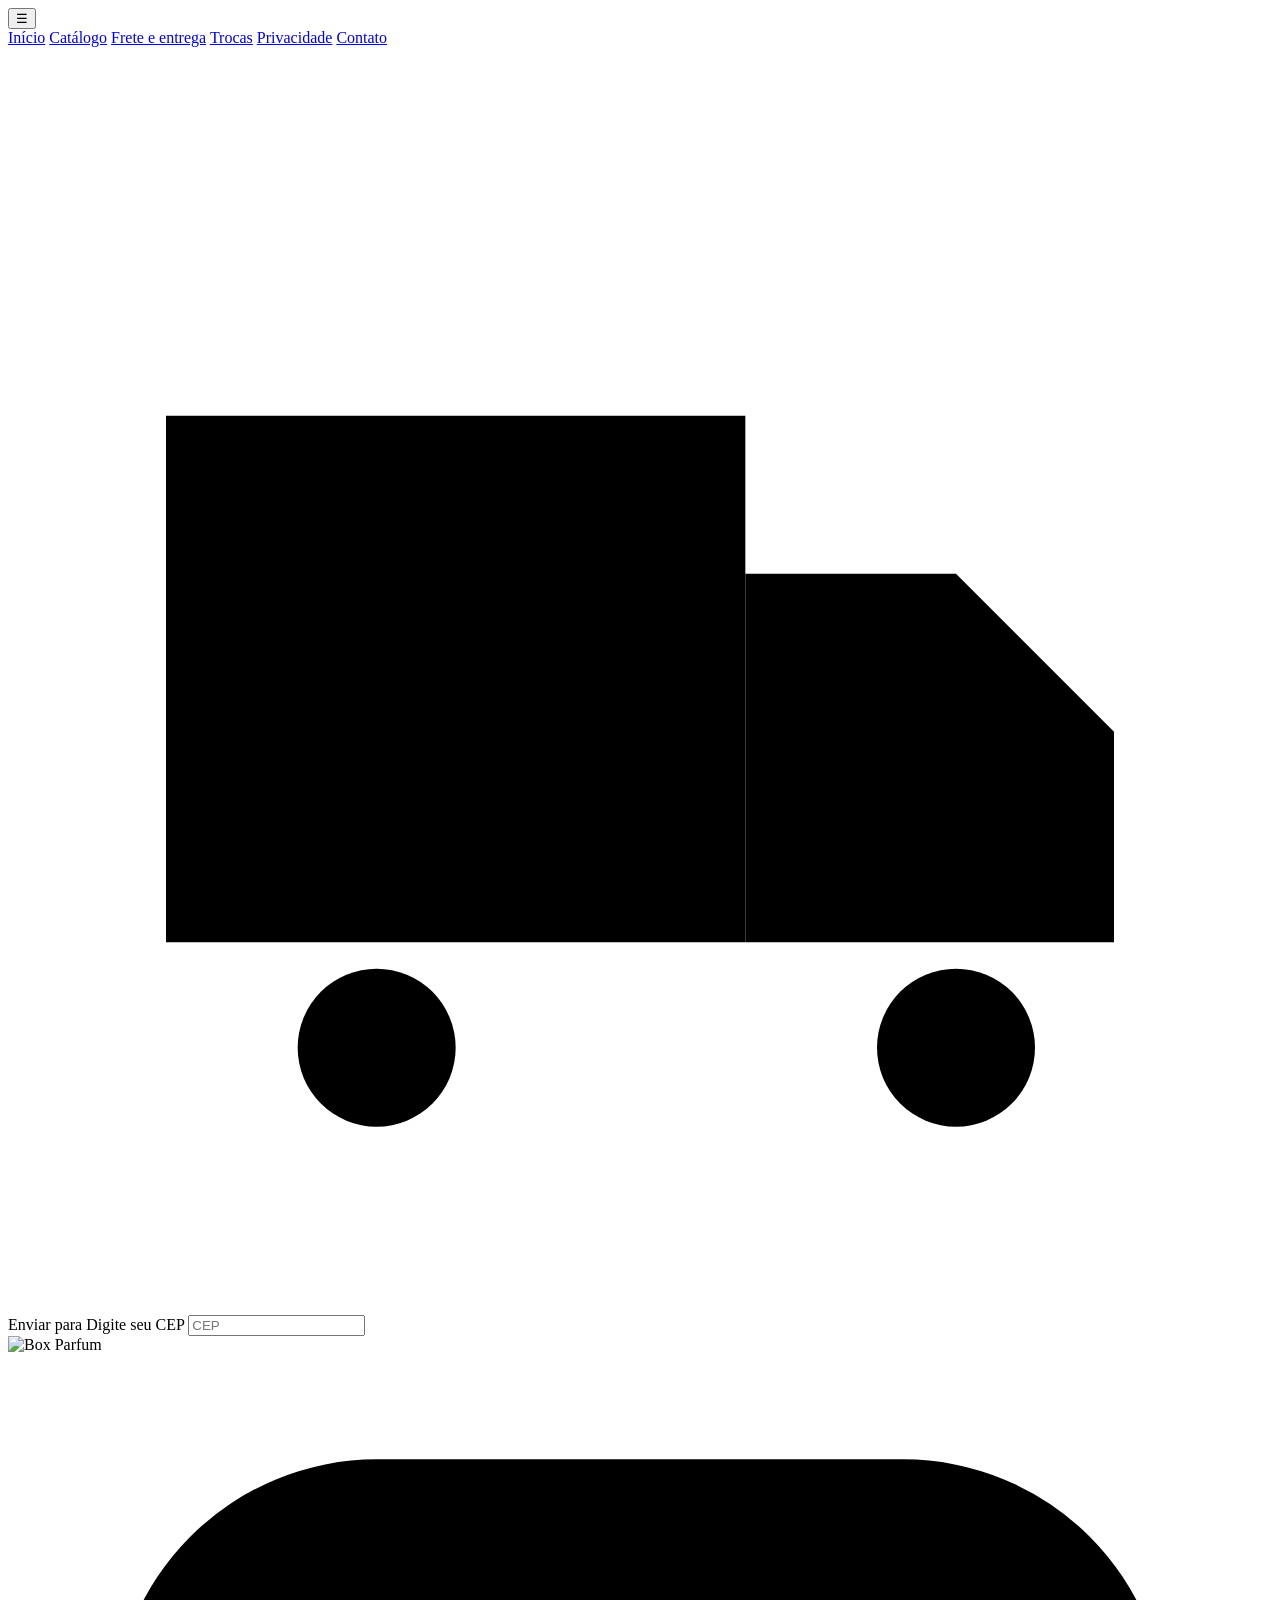
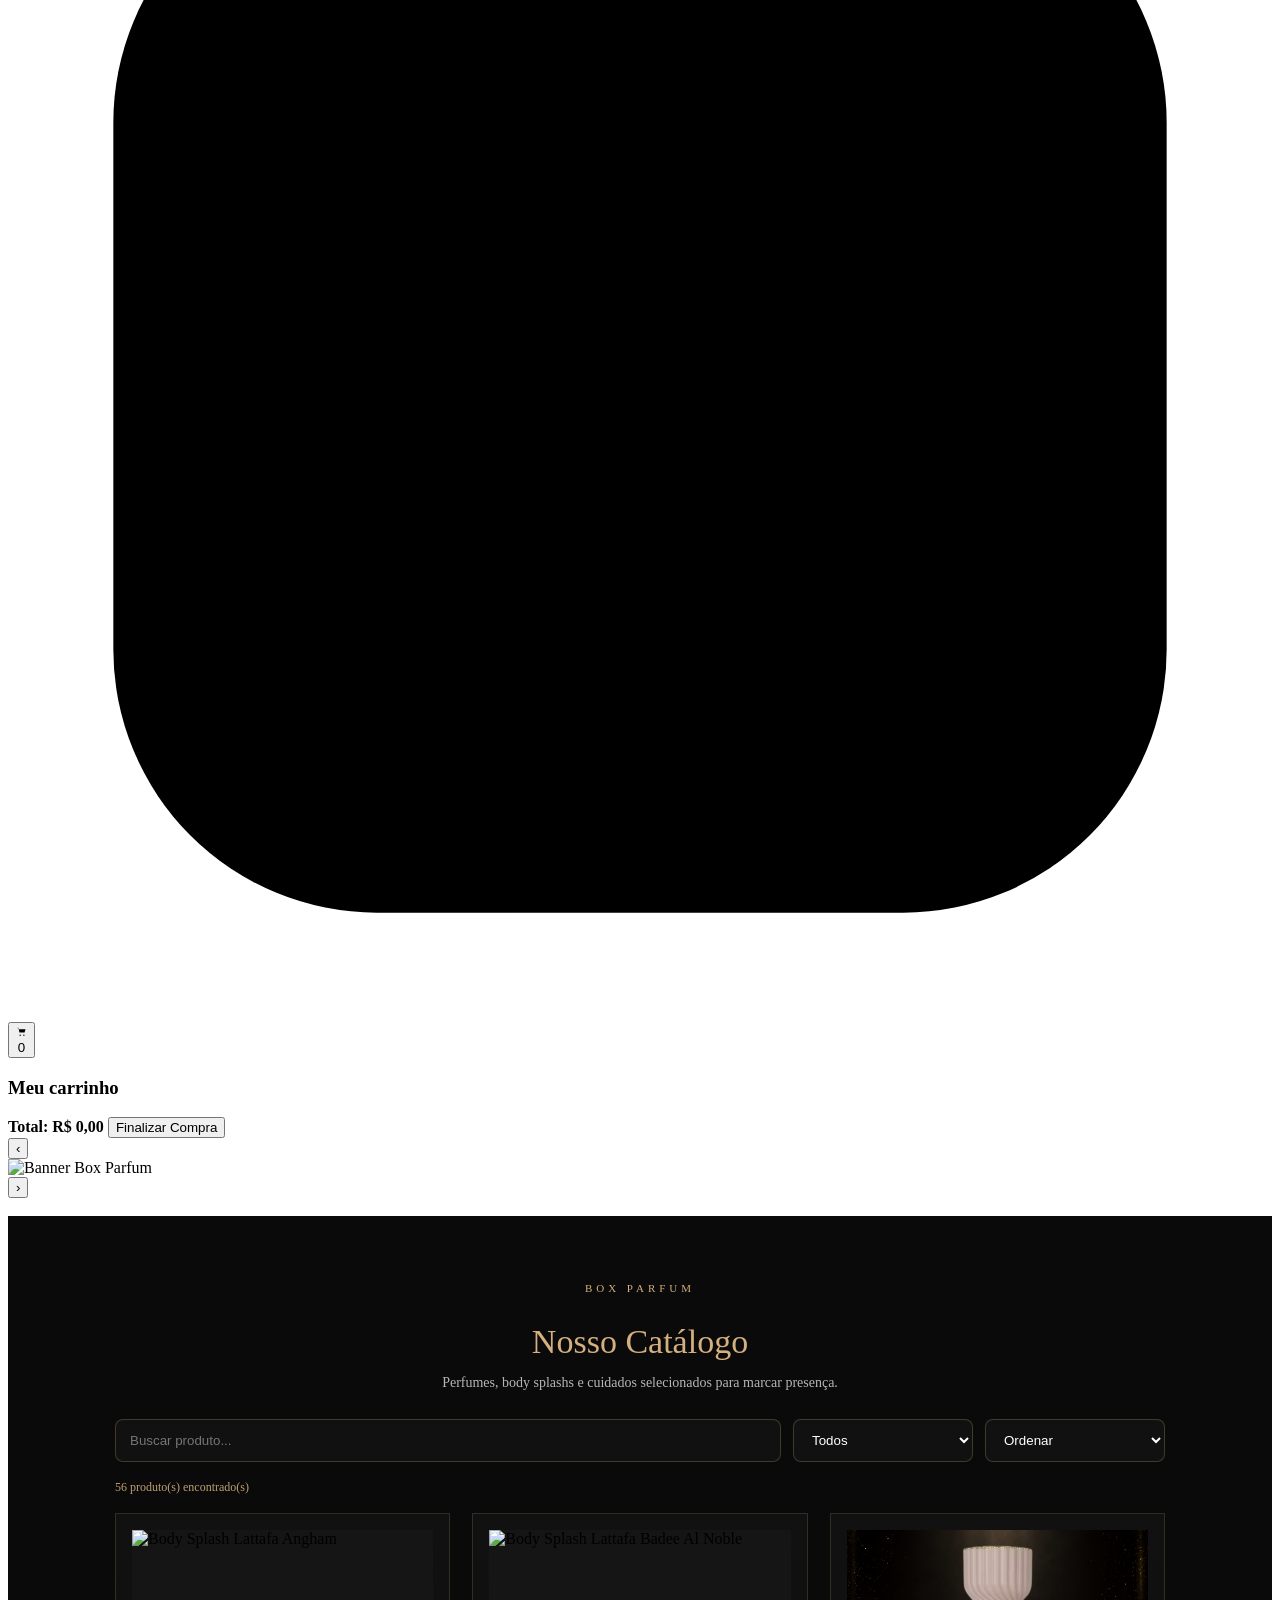
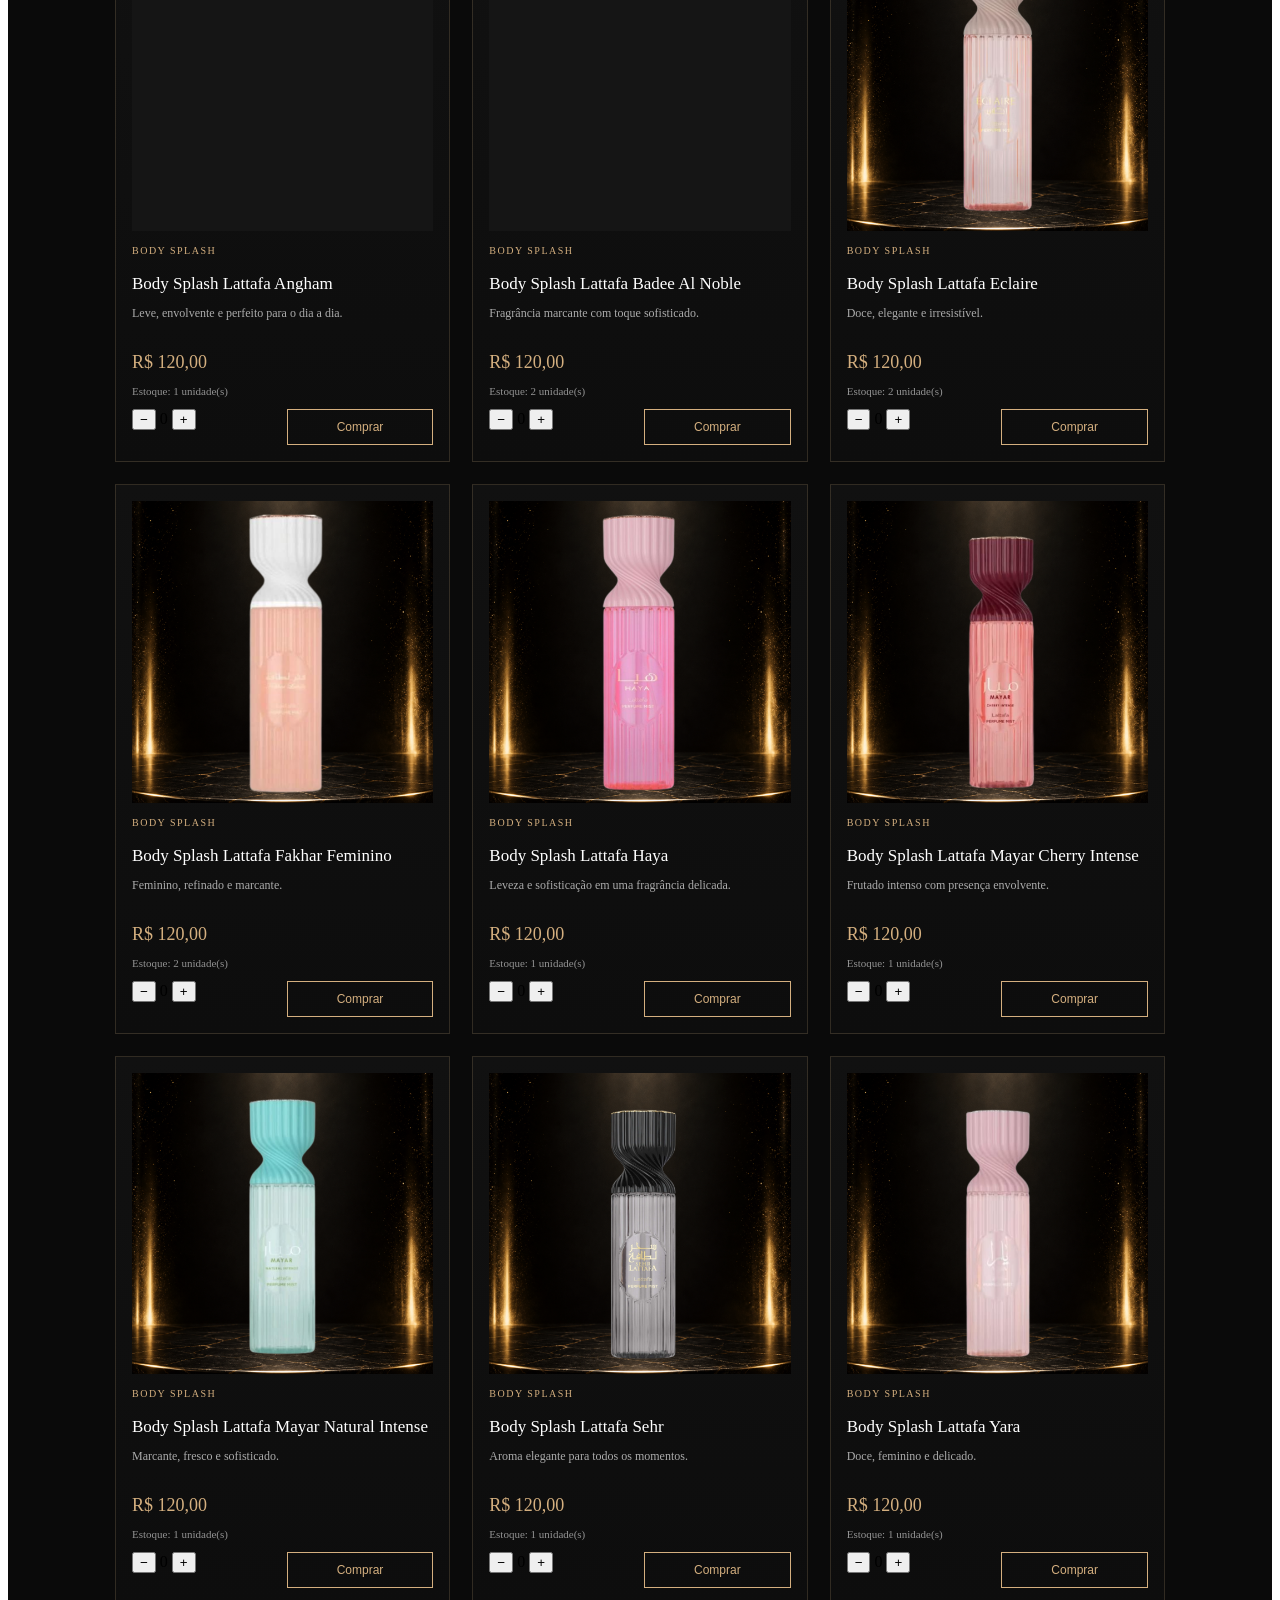
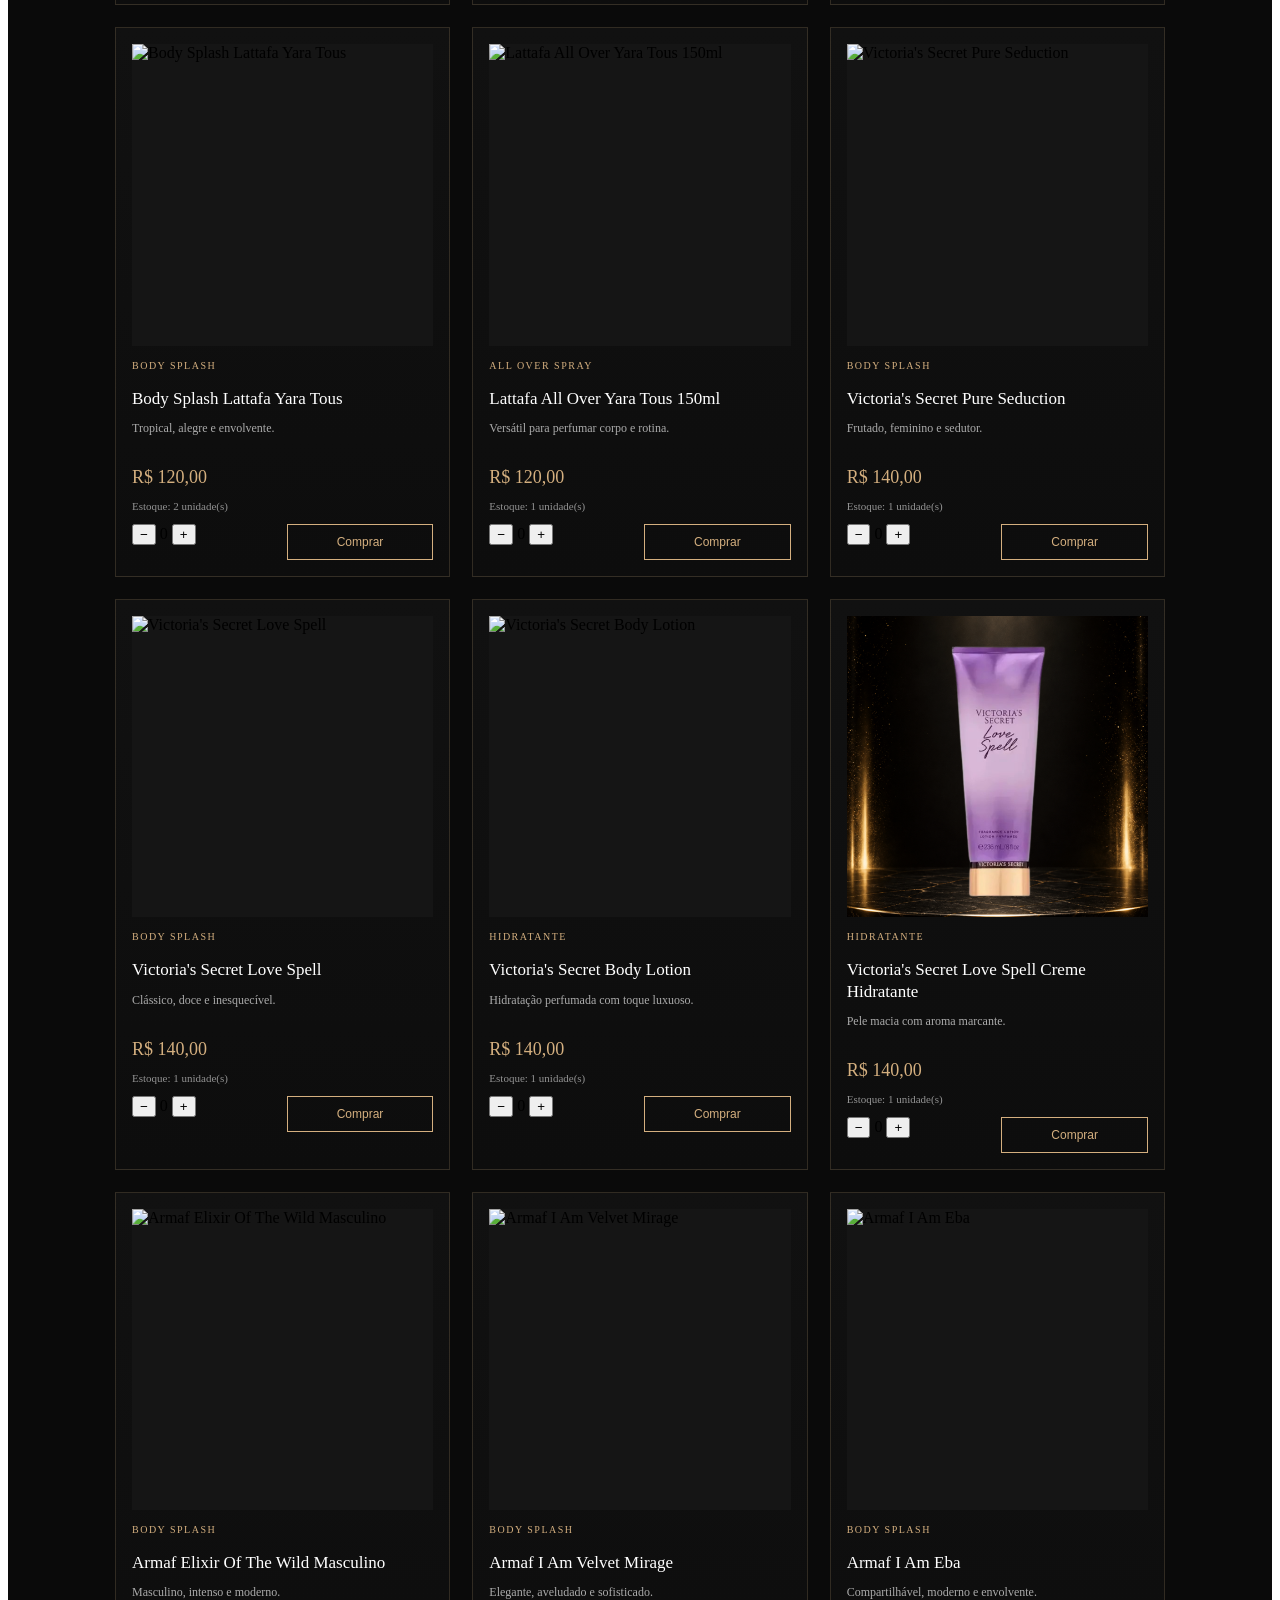
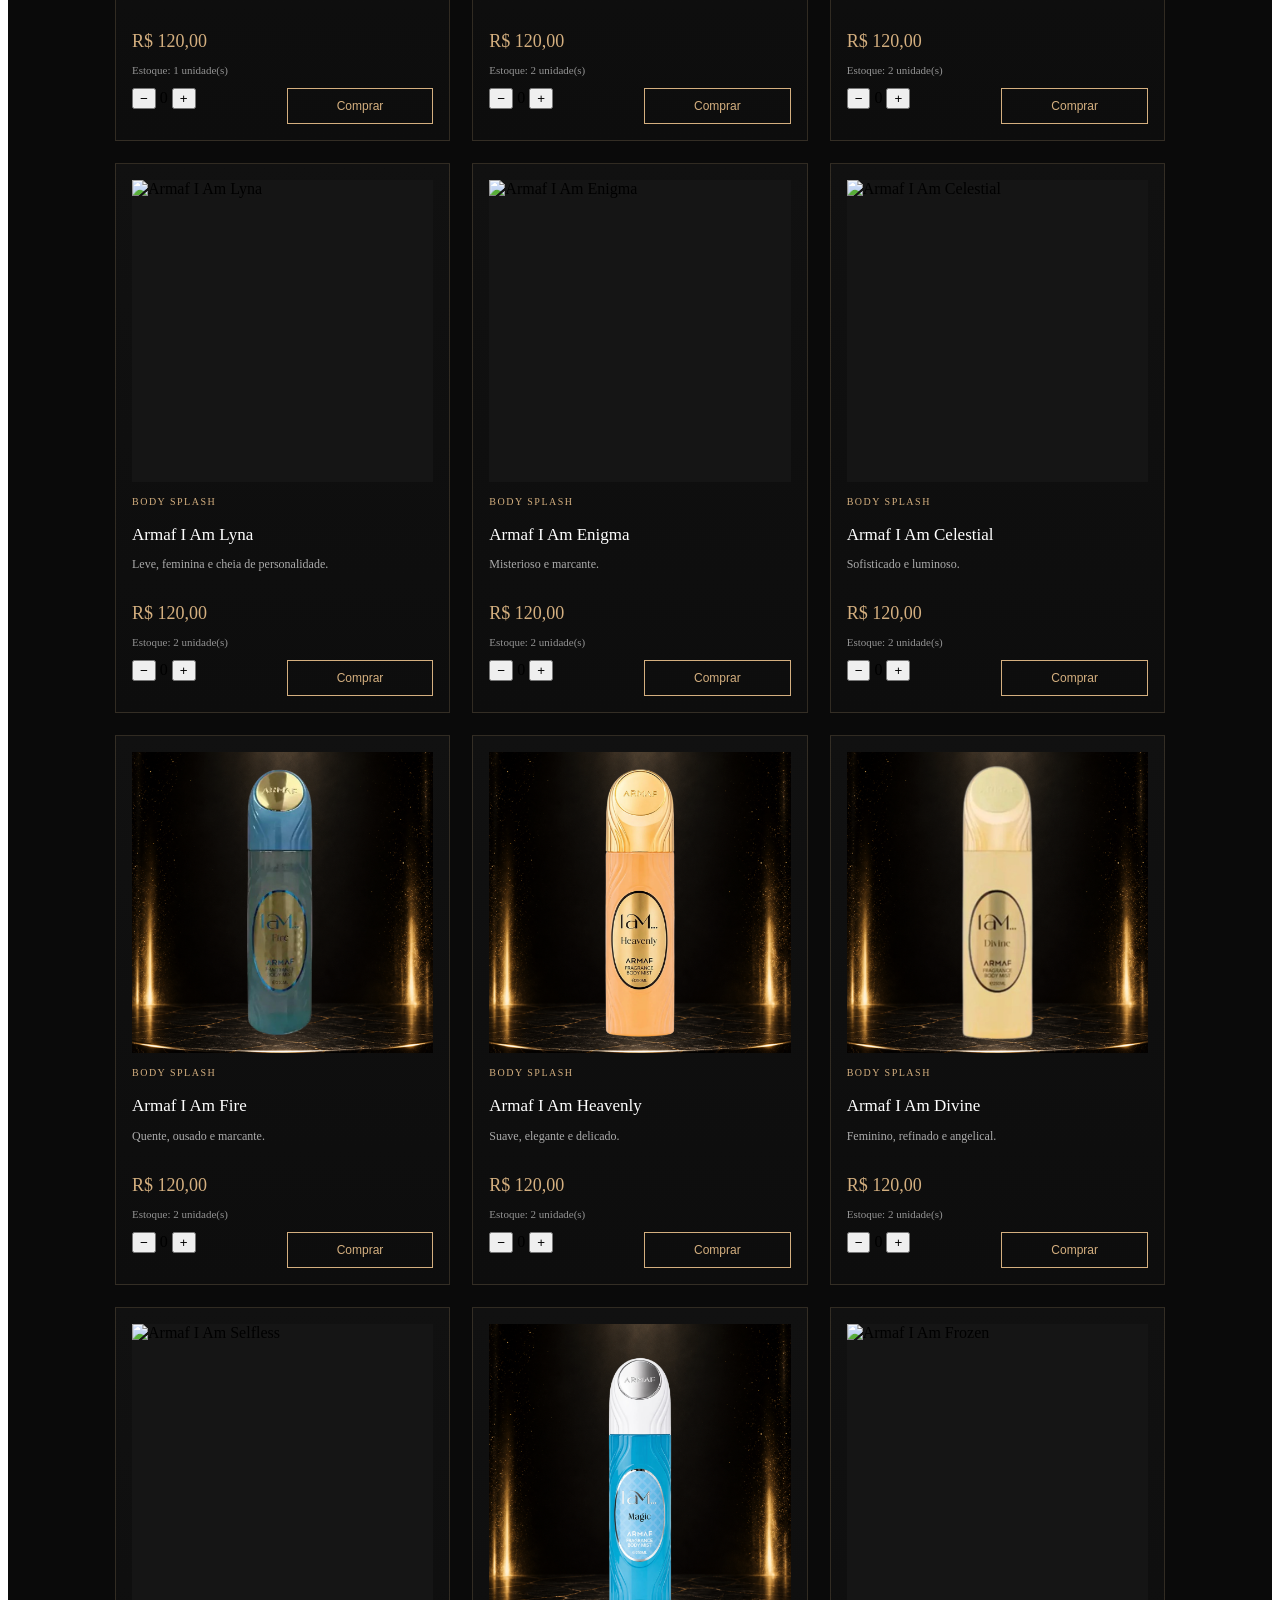
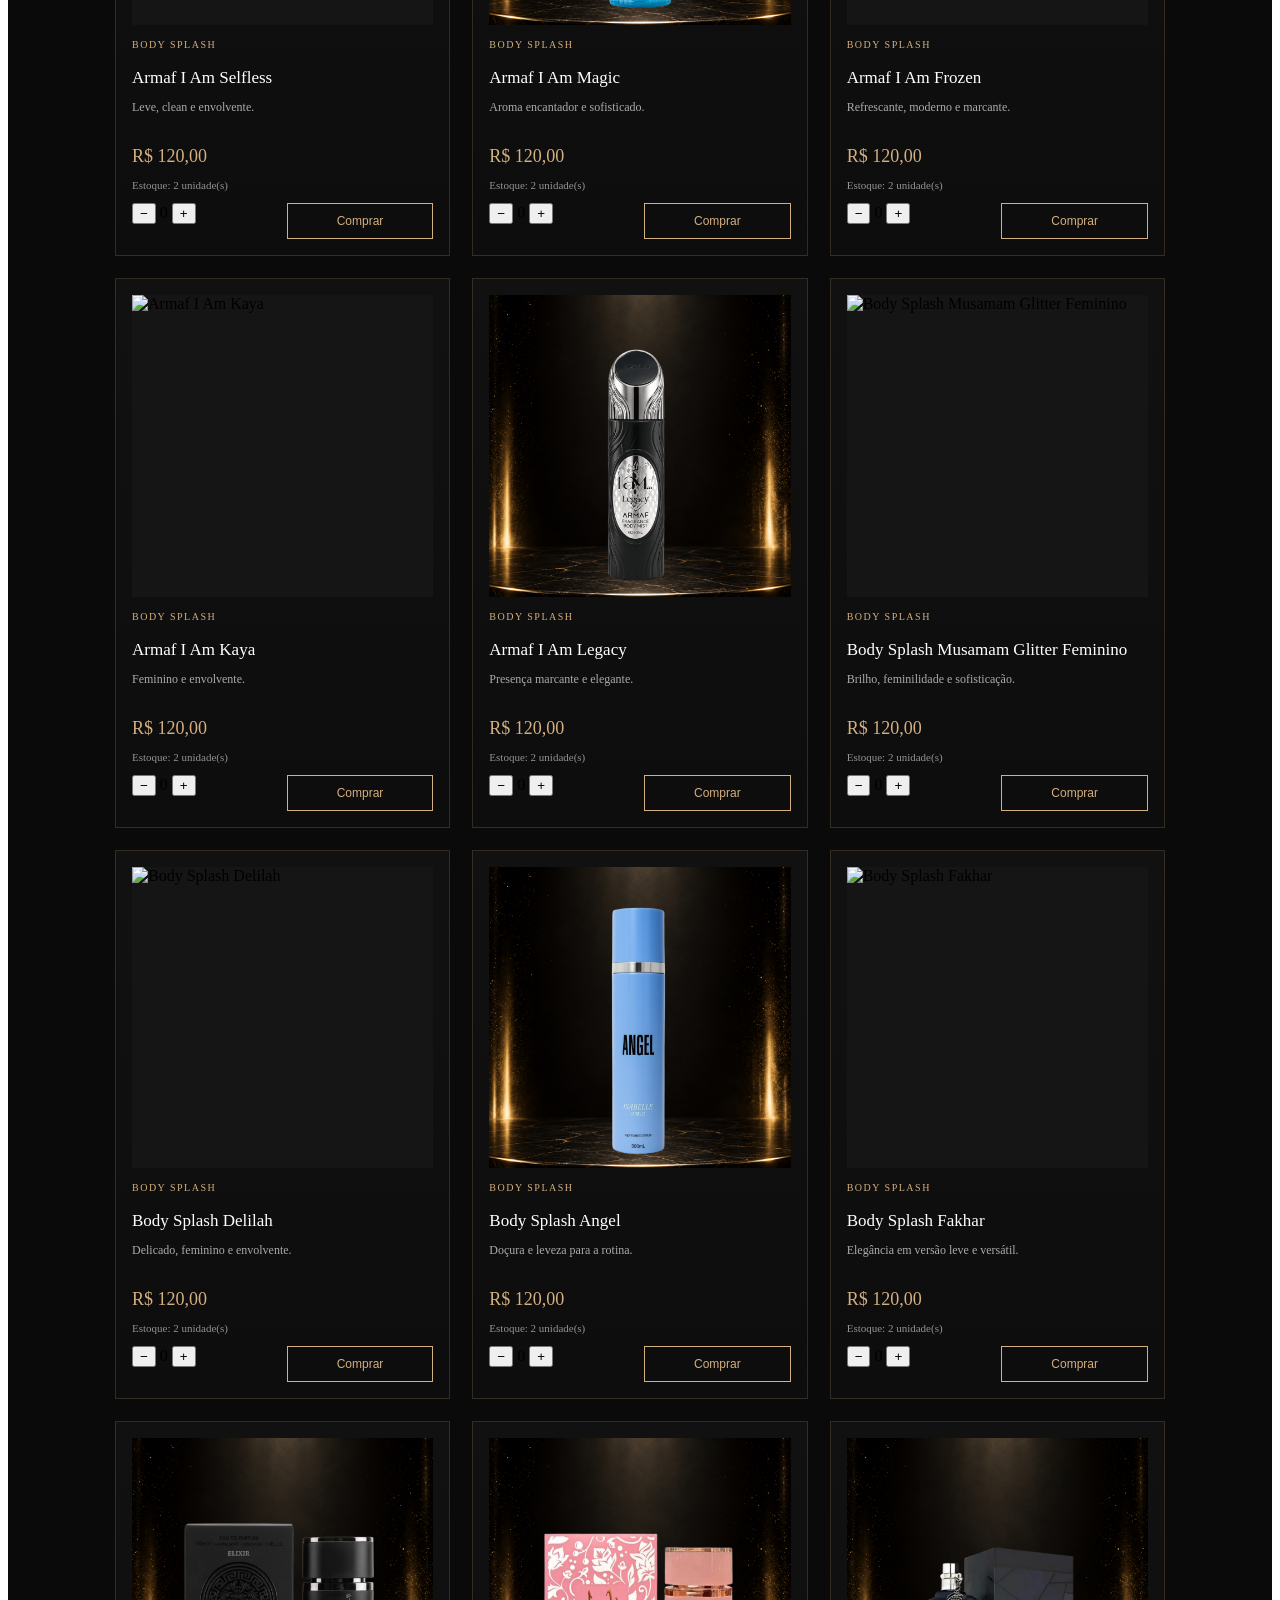
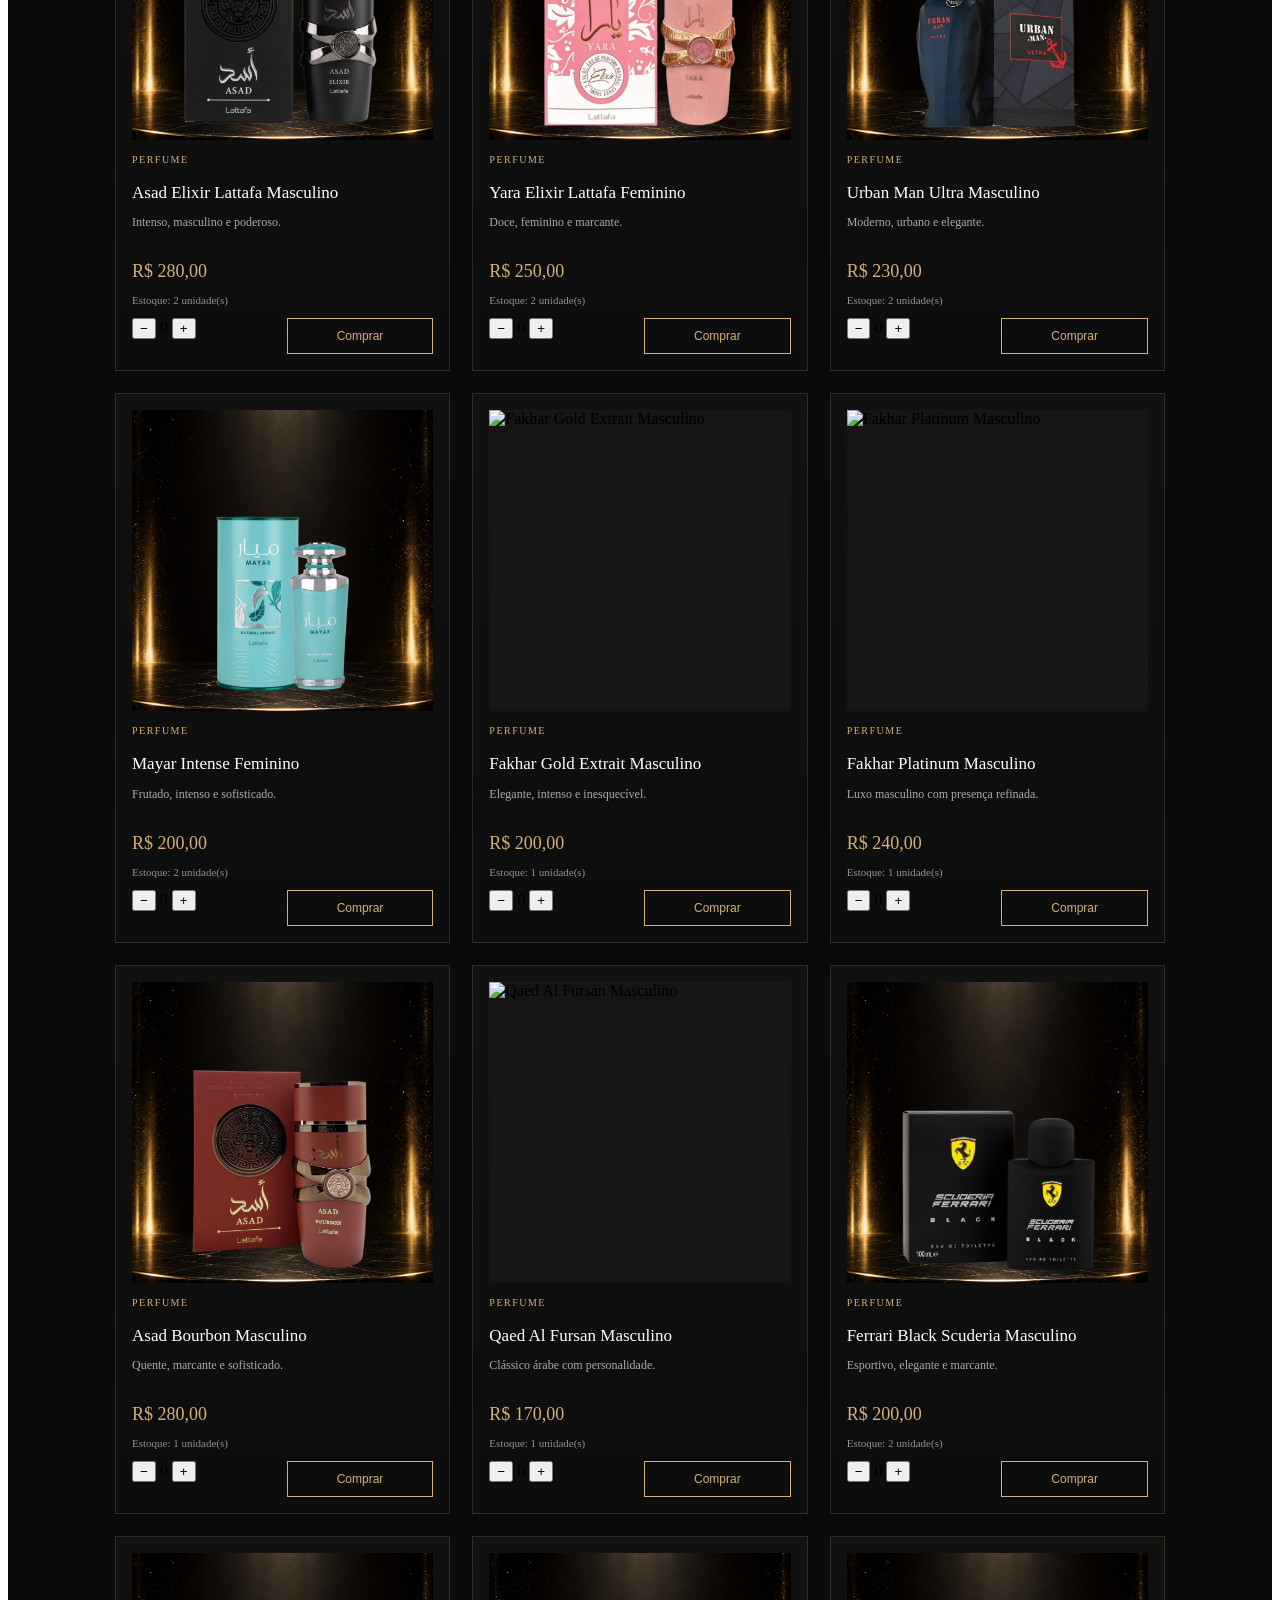
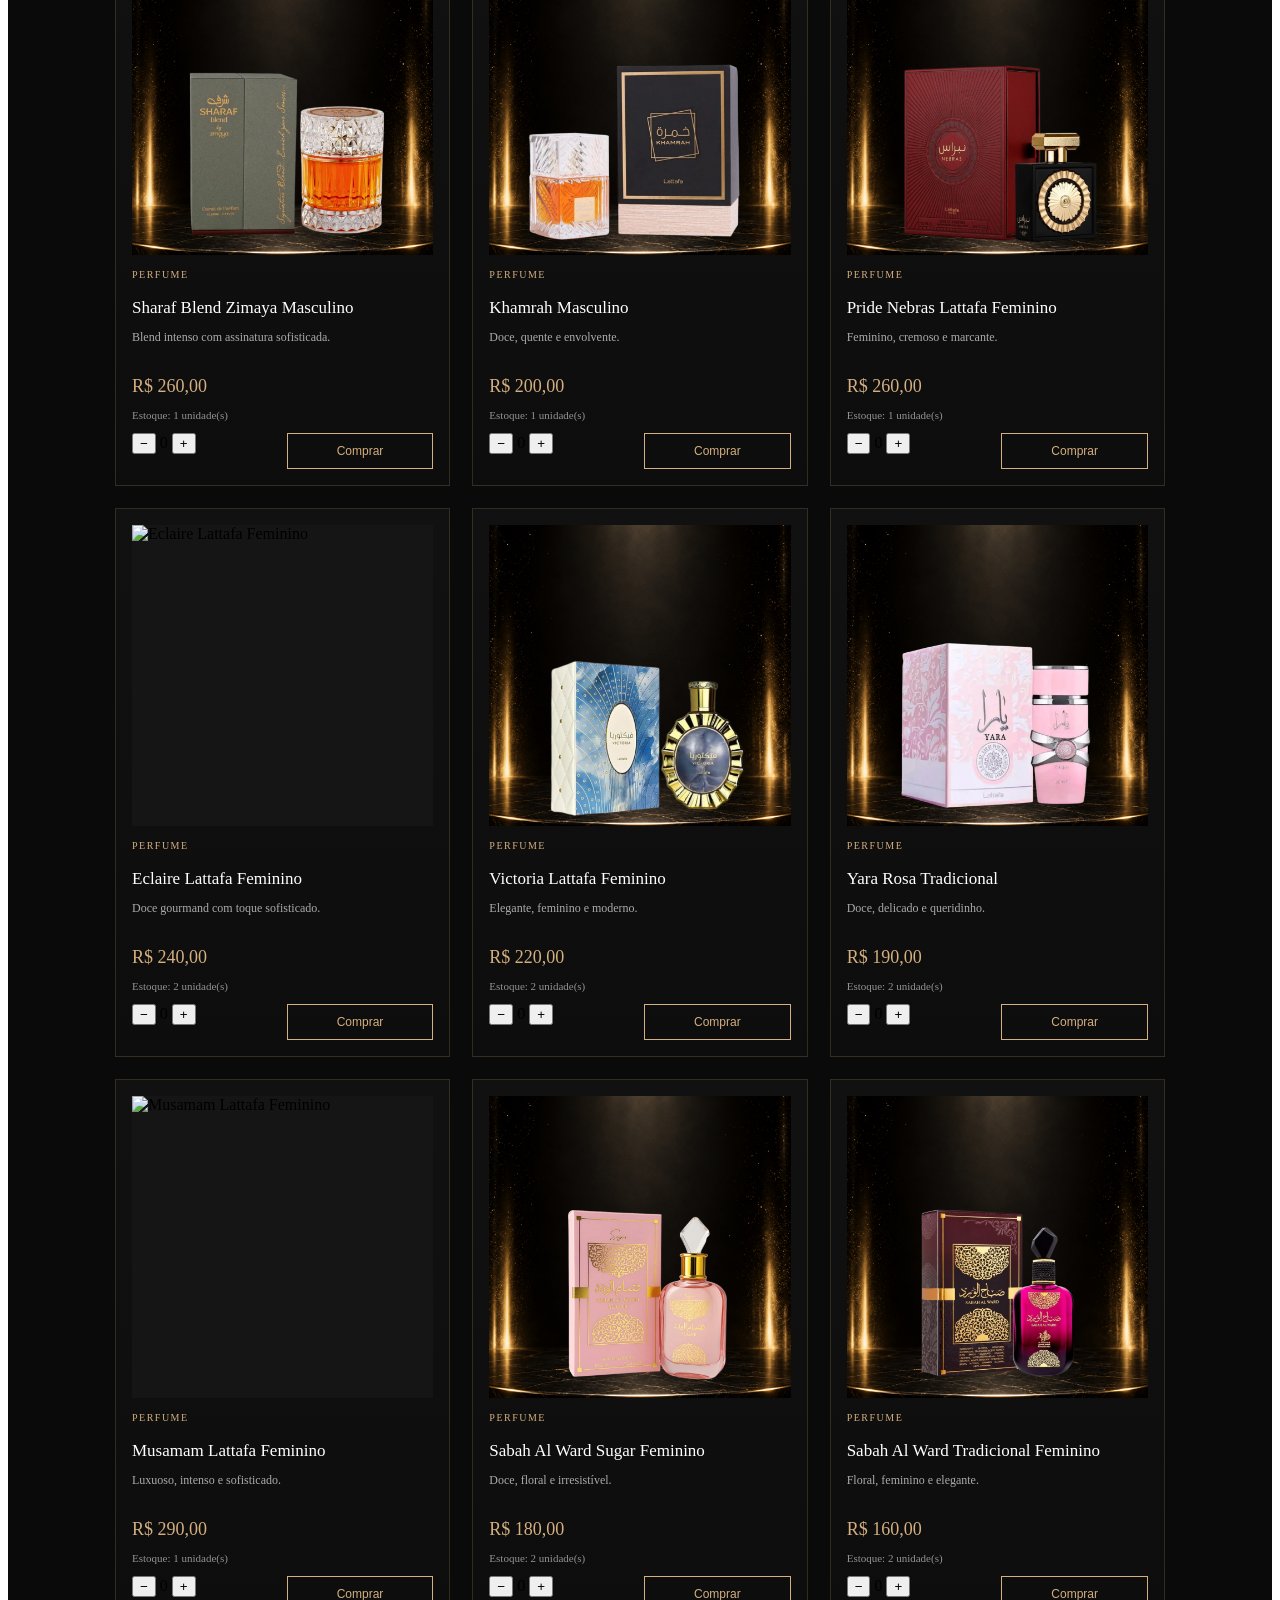
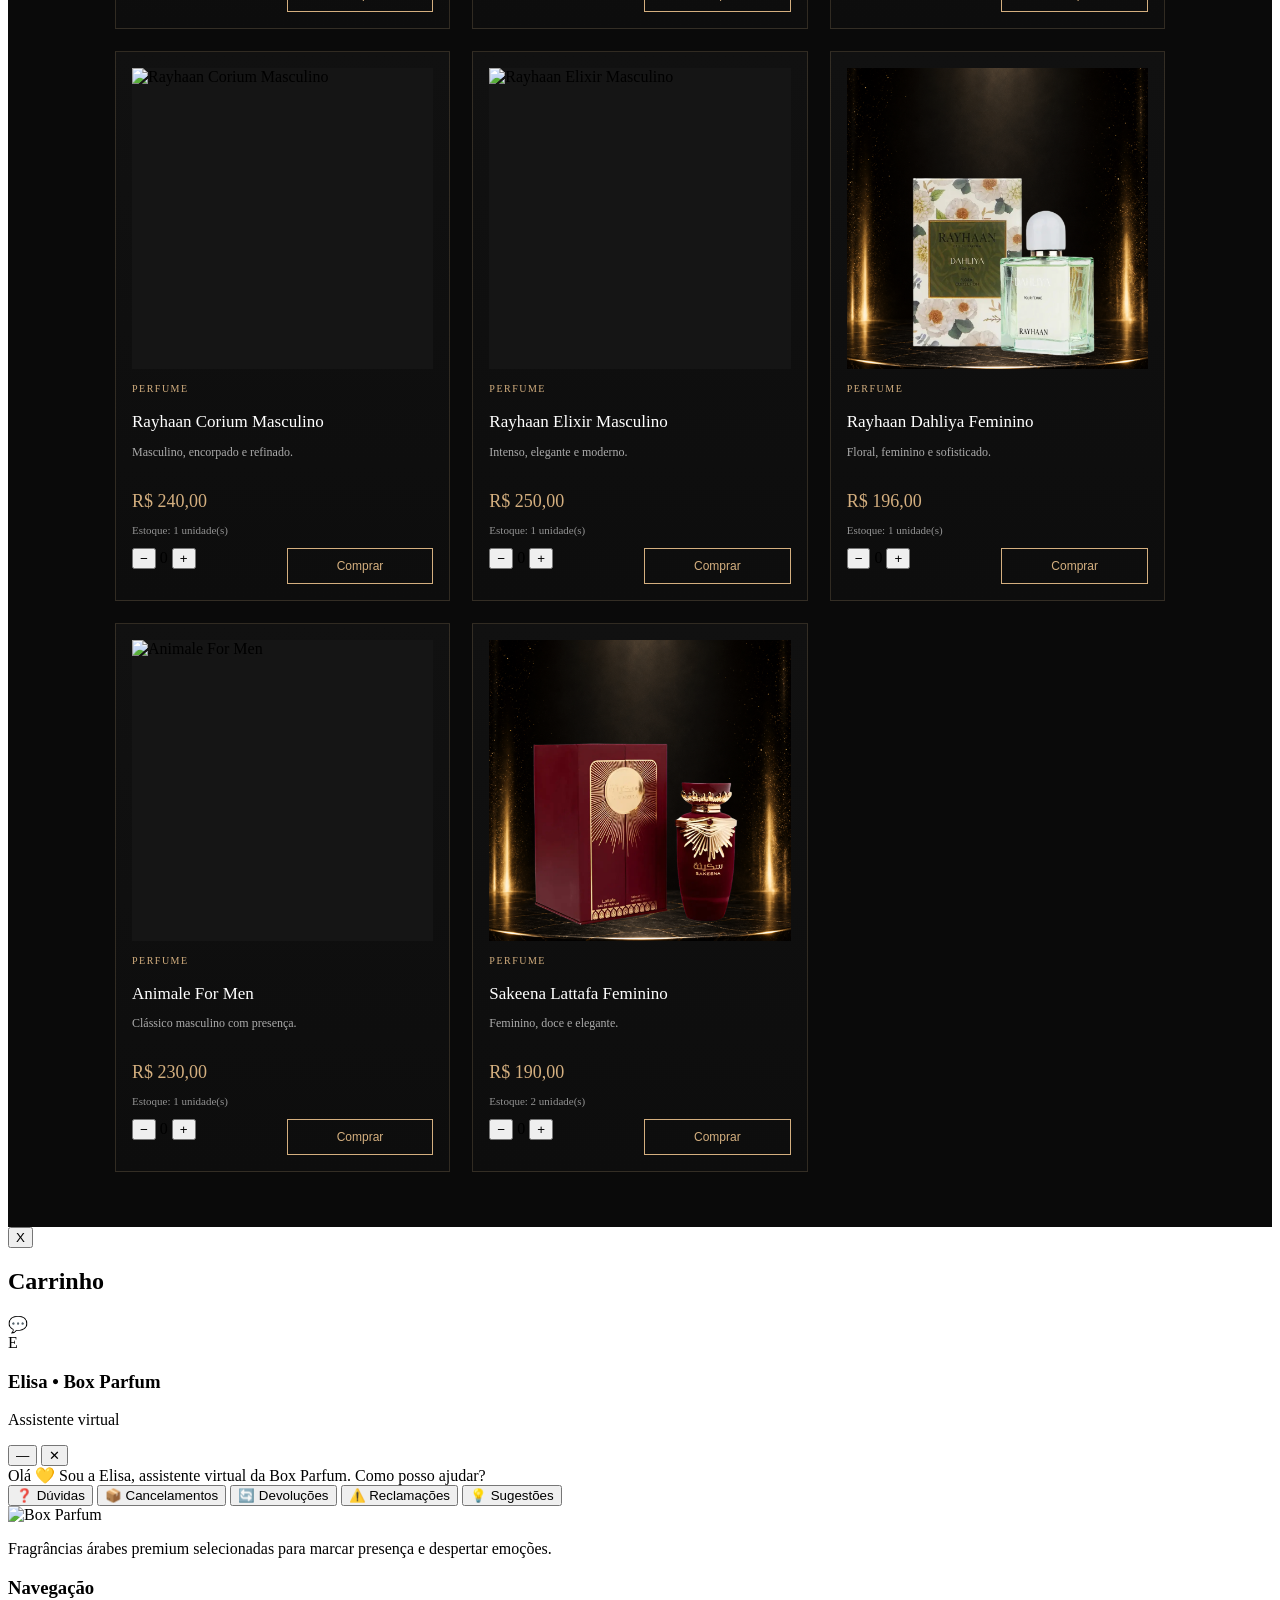
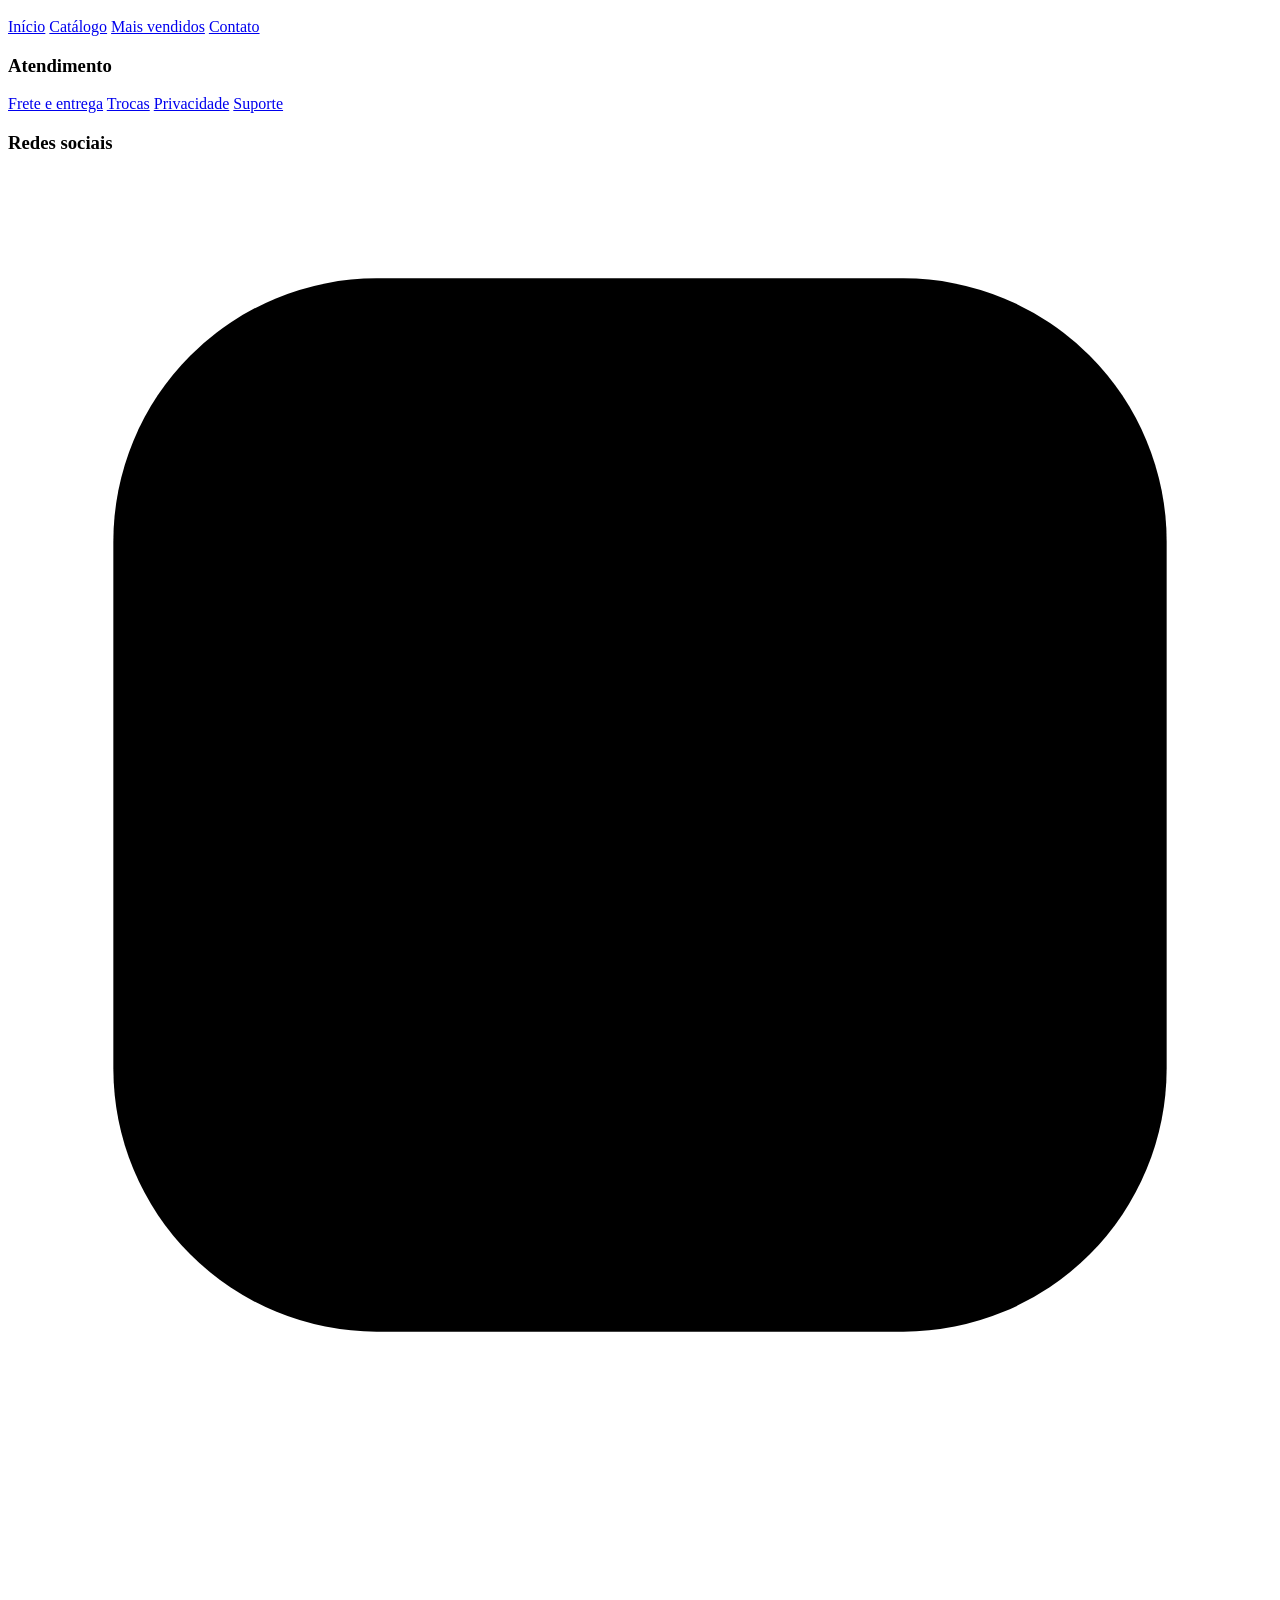
==== index.html @ da7cc176 "corrige caminhos imagens" ====
<!DOCTYPE html>
<html lang="pt-BR">
<head>
  <meta charset="UTF-8">
  <meta name="viewport" content="width=device-width, initial-scale=1.0">
  <title>Box Parfum</title>
  <link rel="stylesheet" href="style.css">
  <link rel="icon" type="image/png" href="favicon.png">
</head>
<body>
  <!-- HEADER -->
<header class="header">
  <div class="left">
<button class="menu" onclick="abrirMenu()">☰</button>

    <nav class="mobile-menu" id="mobileMenu">
  <a href="index.html">Início</a>
  <a href="#catalogo">Catálogo</a>
  <a href="frete.html">Frete e entrega</a>
  <a href="trocas.html">Trocas</a>
  <a href="privacidade.html">Privacidade</a>
  <a href="https://wa.me/5541996844249" target="_blank">Contato</a>
</nav>

    <div class="delivery-box">
      <svg class="delivery-icon" viewBox="0 0 24 24">
        <path d="M3 7h11v10H3z"/>
        <path d="M14 10h4l3 3v4h-7z"/>
        <circle cx="7" cy="19" r="1.5"/>
        <circle cx="18" cy="19" r="1.5"/>
      </svg>

      <span class="label">Enviar para</span>
      <span id="delivery-text" class="location">Digite seu CEP</span>
      <input id="cep" class="cep hidden" placeholder="CEP">
    </div>
  </div>

  <div class="logo">
    <img src="logo-box-parfum.png" alt="Box Parfum">
  </div>

  <div class="right">

    <a href="https://instagram.com/boxparfumbr" target="_blank" class="icon">
      <svg viewBox="0 0 24 24" class="icon-svg">
        <rect x="2" y="2" width="20" height="20" rx="5" ry="5"/>
        <circle cx="12" cy="12" r="4"/>
        <circle cx="18" cy="6" r="1"/>
      </svg>
    </a>
  <div class="cart-wrapper">

  <button class="cart-btn">

    <svg viewBox="0 0 24 24" class="icon-svg">
      <circle cx="9" cy="20" r="1.5"/>
      <circle cx="17" cy="20" r="1.5"/>
      <path d="M3 4h2l2.5 10h11l2-7H6"/>
    </svg>

    <span class="cart-count">0</span>

  </button>

  <div class="cart-dropdown">

    <h3>Meu carrinho</h3>

    <div id="cart-items"></div>

    <strong>
      Total:
      <span id="cart-total">R$ 0,00</span>
    </strong>

    <button onclick="finalizarCompra()">
      Finalizar Compra
    </button>

  </div>

</div>
      </div>
    </div>


</header>

  
<!-- BANNER -->
<section class="amazon-carousel">

  <button class="slide-btn prev">‹</button>

  <div class="amazon-track">

    <div class="amazon-slide">
      <img src="h1.png" alt="Banner Box Parfum" class="banner-img">
    </div>

    <div class="amazon-slide">
      <img src="h2.png" alt="Banner Box Parfum" class="banner-img">
    </div>

    <div class="amazon-slide">
      <img src="h3.png" alt="Banner Box Parfum" class="banner-img">
    </div>

  </div>

  <button class="slide-btn next">›</button>

  <div class="dots">
    <span class="active"></span>
    <span></span>
    <span></span>
  </div>

</section>

<div class="benefit-item">
    <section class="benefits-img">



  <img src="beneficios.png" alt="">
  </div>

</section>

  <!-- CATÁLOGO -->
<section class="catalog" id="catalogo">
  <div class="catalog-header">
    <p class="catalog-kicker">BOX PARFUM</p>
    <h2>Nosso Catálogo</h2>
    <p class="catalog-subtitle">Perfumes, body splashs e cuidados selecionados para marcar presença.</p>
  </div>

  <div class="catalog-tools">
    <input id="product-search" class="catalog-search" type="text" placeholder="Buscar produto...">

    <select id="category-filter" class="catalog-select">
      <option value="Todos">Todos</option>
      <option value="Perfume">Perfumes</option>
      <option value="Body Splash">Body Splash</option>
      <option value="Hidratante">Hidratantes</option>
      <option value="All Over Spray">All Over Spray</option>
    </select>

    <select id="sort-filter" class="catalog-select">
      <option value="default">Ordenar</option>
      <option value="price-asc">Menor preço</option>
      <option value="price-desc">Maior preço</option>
      <option value="name-asc">Nome A-Z</option>
    </select>
  </div>

  <div class="catalog-count" id="catalog-count"></div>
  <div class="products" id="products-grid"></div>
</section>

<style>
.catalog{
  padding:55px 20px;
  background:#0a0a0a;
}

.catalog-header{
  text-align:center;
  margin-bottom:28px;
}

.catalog-kicker{
  color:#d4af7f;
  letter-spacing:4px;
  font-size:11px;
  text-transform:uppercase;
  margin-bottom:8px;
}

.catalog h2{
  color:#d4af7f;
  font-size:34px;
  font-family:Georgia,serif;
  font-weight:400;
  margin-bottom:8px;
}

.catalog-subtitle{
  color:#fff;
  opacity:.7;
  font-size:14px;
}

.catalog-tools{
  max-width:1050px;
  margin:0 auto 18px;
  display:grid;
  grid-template-columns:1fr 180px 180px;
  gap:12px;
}

.catalog-search,
.catalog-select{
  background:#111;
  border:1px solid rgba(212,175,127,.25);
  color:#fff;
  padding:12px 14px;
  border-radius:8px;
  outline:none;
}

.catalog-count{
  max-width:1050px;
  margin:0 auto 18px;
  color:#d4af7f;
  font-size:12px;
  opacity:.9;
}

.products{
  max-width:1050px;
  margin:auto;
  display:grid;
  grid-template-columns:repeat(3,1fr);
  gap:22px;
}

.card{
  background:linear-gradient(180deg,#111,#0d0d0d);
  border:1px solid rgba(212,175,127,.18);
  padding:16px;
  text-align:left;
  transition:.25s ease;
}

.card:hover{
  transform:translateY(-4px);
  border-color:#d4af7f;
}

.product-img-box{
  width:100%;
  aspect-ratio:1/1;
  background:#151515;
  display:flex;
  align-items:center;
  justify-content:center;
  overflow:hidden;
  margin-bottom:14px;
}

.product-img-box img{
  width:100%;
  height:100%;
  object-fit:cover;
}

.product-category{
  color:#d4af7f;
  font-size:10px;
  text-transform:uppercase;
  letter-spacing:1.5px;
  margin-bottom:6px;
}

.card h3{
  color:#fff;
  font-size:17px;
  line-height:1.25;
  margin-bottom:6px;
  font-family:Georgia,serif;
  font-weight:400;
}

.card p{
  color:#fff;
  opacity:.65;
  font-size:12px;
  min-height:34px;
}

.price{
  display:block;
  color:#d4af7f;
  font-size:18px;
  margin:12px 0;
}

.stock{
  color:#fff;
  opacity:.55;
  font-size:11px;
  margin-bottom:12px;
}

.actions{
  display:grid;
  grid-template-columns:1fr 1fr;
  gap:8px;
}

.add-cart,
.buy{
  border:1px solid #d4af7f;
  background:transparent;
  color:#d4af7f;
  padding:10px;
  cursor:pointer;
  font-size:12px;
  transition:.25s ease;
}

.add-cart:hover,
.buy:hover{
  background:#d4af7f;
  color:#0a0a0a;
}

@media(max-width:850px){
  .catalog-tools{grid-template-columns:1fr;}
  .products{grid-template-columns:1fr 1fr;}
}

@media(max-width:520px){
  .products{grid-template-columns:1fr;}
}
</style>

<script>
const productsData = [
  {name:"Body Splash Lattafa Angham", category:"Body Splash", price:120, stock:1, image:"bsangham.png", desc:"Leve, envolvente e perfeito para o dia a dia."},
  {name:"Body Splash Lattafa Badee Al Noble", category:"Body Splash", price:120, stock:2, image:"body-splash-lattafa-badee-al-noble.png", desc:"Fragrância marcante com toque sofisticado."},
  {name:"Body Splash Lattafa Eclaire", category:"Body Splash", price:120, stock:2, image:"bseclaire.png", desc:"Doce, elegante e irresistível."},
  {name:"Body Splash Lattafa Fakhar Feminino", category:"Body Splash", price:120, stock:2, image:"bodysplashfakhar.png", desc:"Feminino, refinado e marcante."},
  {name:"Body Splash Lattafa Haya", category:"Body Splash", price:120, stock:1, image:"bshaya.png", desc:"Leveza e sofisticação em uma fragrância delicada."},
  {name:"Body Splash Lattafa Mayar Cherry Intense", category:"Body Splash", price:120, stock:1, image:"bsmayarcherry.png", desc:"Frutado intenso com presença envolvente."},
  {name:"Body Splash Lattafa Mayar Natural Intense", category:"Body Splash", price:120, stock:1, image:"bsmayarnatural.png", desc:"Marcante, fresco e sofisticado."},
  {name:"Body Splash Lattafa Sehr", category:"Body Splash", price:120, stock:1, image:"bssehr.png", desc:"Aroma elegante para todos os momentos."},
  {name:"Body Splash Lattafa Yara", category:"Body Splash", price:120, stock:1, image:"bsmistyara.png", desc:"Doce, feminino e delicado."},
  {name:"Body Splash Lattafa Yara Tous", category:"Body Splash", price:120, stock:2, image:"bsyaratous.png", desc:"Tropical, alegre e envolvente."},
  {name:"Lattafa All Over Yara Tous 150ml", category:"All Over Spray", price:120, stock:1, image:"bsalloveryaratous.png", desc:"Versátil para perfumar corpo e rotina."},
  {name:"Victoria's Secret Pure Seduction", category:"Body Splash", price:140, stock:1, image:"vsseduction.png", desc:"Frutado, feminino e sedutor."},
  {name:"Victoria's Secret Love Spell", category:"Body Splash", price:140, stock:1, image:"vslovespell.png", desc:"Clássico, doce e inesquecível."},
  {name:"Victoria's Secret Body Lotion", category:"Hidratante", price:140, stock:1, image:"bslotion.png", desc:"Hidratação perfumada com toque luxuoso."},
  {name:"Victoria's Secret Love Spell Creme Hidratante", category:"Hidratante", price:140, stock:1, image:"vshidratante.png", desc:"Pele macia com aroma marcante."},
  {name:"Armaf Elixir Of The Wild Masculino", category:"Body Splash", price:120, stock:1, image:"bselixirofwild.png", desc:"Masculino, intenso e moderno."},
  {name:"Armaf I Am Velvet Mirage", category:"Body Splash", price:120, stock:2, image:"bsvelvetmirage.png", desc:"Elegante, aveludado e sofisticado."},
  {name:"Armaf I Am Eba", category:"Body Splash", price:120, stock:2, image:"bseba.png", desc:"Compartilhável, moderno e envolvente."},
  {name:"Armaf I Am Lyna", category:"Body Splash", price:120, stock:2, image:"bslyna.png", desc:"Leve, feminina e cheia de personalidade."},
  {name:"Armaf I Am Enigma", category:"Body Splash", price:120, stock:2, image:"bsenigma.png", desc:"Misterioso e marcante."},
  {name:"Armaf I Am Celestial", category:"Body Splash", price:120, stock:2, image:"bscelestial.png", desc:"Sofisticado e luminoso."},
  {name:"Armaf I Am Fire", category:"Body Splash", price:120, stock:2, image:"bsfire.png", desc:"Quente, ousado e marcante."},
  {name:"Armaf I Am Heavenly", category:"Body Splash", price:120, stock:2, image:"bsheavenly.png", desc:"Suave, elegante e delicado."},
  {name:"Armaf I Am Divine", category:"Body Splash", price:120, stock:2, image:"bsdivine.png", desc:"Feminino, refinado e angelical."},
  {name:"Armaf I Am Selfless", category:"Body Splash", price:120, stock:2, image:"bsselfless.png", desc:"Leve, clean e envolvente."},
  {name:"Armaf I Am Magic", category:"Body Splash", price:120, stock:2, image:"bsmagic.png", desc:"Aroma encantador e sofisticado."},
  {name:"Armaf I Am Frozen", category:"Body Splash", price:120, stock:2, image:"bsfrozen.png", desc:"Refrescante, moderno e marcante."},
  {name:"Armaf I Am Kaya", category:"Body Splash", price:120, stock:2, image:"bskaya.png", desc:"Feminino e envolvente."},
  {name:"Armaf I Am Legacy", category:"Body Splash", price:120, stock:2, image:"bslegacy.png", desc:"Presença marcante e elegante."},
  {name:"Body Splash Musamam Glitter Feminino", category:"Body Splash", price:120, stock:2, image:"bsmusaman.png", desc:"Brilho, feminilidade e sofisticação."},
  {name:"Body Splash Delilah", category:"Body Splash", price:120, stock:2, image:"pdalilah.png", desc:"Delicado, feminino e envolvente."},
  {name:"Body Splash Angel", category:"Body Splash", price:120, stock:2, image:"pangel.png", desc:"Doçura e leveza para a rotina."},
  {name:"Body Splash Fakhar", category:"Body Splash", price:120, stock:2, image:"bsfakharfem.png", desc:"Elegância em versão leve e versátil."},
  {name:"Asad Elixir Lattafa Masculino", category:"Perfume", price:280, stock:2, image:"pasaadelixir.png", desc:"Intenso, masculino e poderoso."},
  {name:"Yara Elixir Lattafa Feminino", category:"Perfume", price:250, stock:2, image:"pyaraelixir.png", desc:"Doce, feminino e marcante."},
  {name:"Urban Man Ultra Masculino", category:"Perfume", price:230, stock:2, image:"urbanmanultra.png", desc:"Moderno, urbano e elegante."},
  {name:"Mayar Intense Feminino", category:"Perfume", price:200, stock:2, image:"bsmayarintense.png", desc:"Frutado, intenso e sofisticado."},
  {name:"Fakhar Gold Extrait Masculino", category:"Perfume", price:200, stock:1, image:"fakhargold.png", desc:"Elegante, intenso e inesquecível."},
  {name:"Fakhar Platinum Masculino", category:"Perfume", price:240, stock:1, image:"fakharplatinum.png", desc:"Luxo masculino com presença refinada."},
  {name:"Asad Bourbon Masculino", category:"Perfume", price:280, stock:1, image:"pasaadbourbom.png", desc:"Quente, marcante e sofisticado."},
  {name:"Qaed Al Fursan Masculino", category:"Perfume", price:170, stock:1, image:"pqaedalfursan.png", desc:"Clássico árabe com personalidade."},
  {name:"Ferrari Black Scuderia Masculino", category:"Perfume", price:200, stock:2, image:"pferrariblack.png", desc:"Esportivo, elegante e marcante."},
  {name:"Sharaf Blend Zimaya Masculino", category:"Perfume", price:260, stock:1, image:"psharaf.png", desc:"Blend intenso com assinatura sofisticada."},
  {name:"Khamrah Masculino", category:"Perfume", price:200, stock:1, image:"pkramrah.png", desc:"Doce, quente e envolvente."},
  {name:"Pride Nebras Lattafa Feminino", category:"Perfume", price:260, stock:1, image:"ppridenebras.png", desc:"Feminino, cremoso e marcante."},
  {name:"Eclaire Lattafa Feminino", category:"Perfume", price:240, stock:2, image:"eclaireparfum.png", desc:"Doce gourmand com toque sofisticado."},
  {name:"Victoria Lattafa Feminino", category:"Perfume", price:220, stock:2, image:"pvictoria.png", desc:"Elegante, feminino e moderno."},
  {name:"Yara Rosa Tradicional", category:"Perfume", price:190, stock:2, image:"pyara.png", desc:"Doce, delicado e queridinho."},
  {name:"Musamam Lattafa Feminino", category:"Perfume", price:290, stock:1, image:"musaman.png", desc:"Luxuoso, intenso e sofisticado."},
  {name:"Sabah Al Ward Sugar Feminino", category:"Perfume", price:180, stock:2, image:"psugar.png", desc:"Doce, floral e irresistível."},
  {name:"Sabah Al Ward Tradicional Feminino", category:"Perfume", price:160, stock:2, image:"psabahalwerd.png", desc:"Floral, feminino e elegante."},
  {name:"Rayhaan Corium Masculino", category:"Perfume", price:240, stock:1, image:"rayhaamcorium.png", desc:"Masculino, encorpado e refinado."},
  {name:"Rayhaan Elixir Masculino", category:"Perfume", price:250, stock:1, image:"rayhaanelixir.png", desc:"Intenso, elegante e moderno."},
  {name:"Rayhaan Dahliya Feminino", category:"Perfume", price:196, stock:1, image:"rayhaandahliya.png", desc:"Floral, feminino e sofisticado."},
  {name:"Animale For Men", category:"Perfume", price:230, stock:1, image:"panimaleformen.png", desc:"Clássico masculino com presença."},
  {name:"Sakeena Lattafa Feminino", category:"Perfume", price:190, stock:2, image:"psakeena.png", desc:"Feminino, doce e elegante."}
];


function money(value){
  return value.toLocaleString("pt-BR", {style:"currency", currency:"BRL"});
}


function renderProducts(){
  const grid = document.getElementById("products-grid");
  const search = document.getElementById("product-search").value.toLowerCase();
  const category = document.getElementById("category-filter").value;
  const sort = document.getElementById("sort-filter").value;

  let list = productsData.filter(product => {
    const matchSearch = product.name.toLowerCase().includes(search) || product.desc.toLowerCase().includes(search);
    const matchCategory = category === "Todos" || product.category === category;
    return matchSearch && matchCategory;
  });
  

  if(sort === "price-asc") list.sort((a,b)=>a.price-b.price);
  if(sort === "price-desc") list.sort((a,b)=>b.price-a.price);
  if(sort === "name-asc") list.sort((a,b)=>a.name.localeCompare(b.name));
  document.getElementById("catalog-count").textContent = `${list.length} produto(s) encontrado(s)`;


  grid.innerHTML = list.map((product, index)=>`
    <article class="card">
      <div class="product-img-box">
        <img src="${product.image}" alt="${product.name}">
      </div>
      <div class="product-category">${product.category}</div>
      <h3>${product.name}</h3>
      <p>${product.desc}</p>
      <span class="price">${money(product.price)}</span>
      <div class="stock">Estoque: ${product.stock} unidade(s)</div>
    
    
<div class="actions">

  <div class="product-actions">

    <button onclick="diminuirProduto(${productsData.indexOf(product)})">
      −
    </button>

    <span id="qtd-${productsData.indexOf(product)}">
      0
    </span>

    <button onclick="aumentarProduto(${productsData.indexOf(product)})">
      +
    </button>

  </div>

  <button class="buy"
    onclick="buyNow(${productsData.indexOf(product)})">
    Comprar
  </button>

</div>
    </article>
  `).join("");
  
  }
document.getElementById("product-search")
.addEventListener("input", renderProducts);

document.getElementById("category-filter")
.addEventListener("change", renderProducts);

document.getElementById("sort-filter")
.addEventListener("change", renderProducts);
renderProducts();

  

function buyNow(index){

  const product = productsData[index];

  localStorage.setItem(
    "checkoutProduct",
    JSON.stringify({
      ...product,
      quantity:1
    })
  );

  localStorage.removeItem("checkoutCart");

  window.location.href = "checkout.html";
}

renderProducts();
</script>

<script>
const deliveryBox = document.querySelector(".delivery-box");
const cepInput = document.getElementById("cep");
const deliveryText = document.getElementById("delivery-text");

window.addEventListener("load", () => {
  const cepSalvo = localStorage.getItem("cep");
  const enderecoSalvo = localStorage.getItem("enderecoCompleto");

  if (cepSalvo) cepInput.value = cepSalvo;
  if (enderecoSalvo) deliveryText.textContent = enderecoSalvo;
});

deliveryBox.addEventListener("click", () => {
  deliveryText.classList.add("hidden");
  cepInput.classList.remove("hidden");

  setTimeout(() => {
    cepInput.focus();
    cepInput.select();
  }, 50);
});

cepInput.addEventListener("click", (e) => {
  e.stopPropagation();
});

cepInput.addEventListener("blur", buscarCEP);

async function buscarCEP(){
  const cep = cepInput.value.replace(/\D/g, "");

  if (cep.length !== 8) {
    cepInput.classList.add("hidden");
    deliveryText.classList.remove("hidden");
    return;
  }

  const res = await fetch(`https://viacep.com.br/ws/${cep}/json/`);
  const data = await res.json();

  if (data.erro) {
    deliveryText.textContent = "CEP inválido";
    cepInput.classList.add("hidden");
    deliveryText.classList.remove("hidden");
    return;
  }

  const enderecoCompleto = `${data.localidade} - ${data.uf}`;

  deliveryText.textContent = enderecoCompleto;

  localStorage.setItem("cep", cep);
  localStorage.setItem("cidade", data.localidade);
  localStorage.setItem("estado", data.uf);
  localStorage.setItem("endereco", data.logradouro || "");
  localStorage.setItem("enderecoCompleto", enderecoCompleto);

  cepInput.classList.add("hidden");
  deliveryText.classList.remove("hidden");
}
</script>

<div id="cart-modal" class="cart-modal">
  <div class="cart-box">
    <button onclick="fecharCarrinho()">X</button>
    <h2>Carrinho</h2>
  </div>
</div>

<script>
  let cart =
JSON.parse(localStorage.getItem("cart")) || [];

function money(value){
  return value.toLocaleString("pt-BR",{
    style:"currency",
    currency:"BRL"
  });
}

function atualizarCarrinho(){

  const cartItems =
    document.getElementById("cart-items");

  const cartTotal =
    document.getElementById("cart-total");

  const cartCount =
    document.querySelector(".cart-count");

  cartItems.innerHTML = "";

  let total = 0;

  let quantidadeTotal = 0;

  cart.forEach((item,index)=>{

    if(!item.quantity){
      item.quantity = 1;
    }

    total += Number(item.price)
      * Number(item.quantity);

    quantidadeTotal +=
      Number(item.quantity);

    cartItems.innerHTML += `

      <div class="cart-item">

        <img
          src="${item.image}"
          alt="${item.name}"
          class="cart-item-img"
        >

        <div class="cart-item-info">

          <h4>${item.name}</h4>

          <p>${money(item.price)}</p>

          <div class="cart-quantity">

            <button onclick="diminuirQtd(${index})">
              −
            </button>

            <span>${item.quantity}</span>

            <button onclick="aumentarQtd(${index})">
              +
            </button>

          </div>

        </div>

        <button
          class="remove-item"
          onclick="removerItem(${index})"
        >
          ✕
        </button>

      </div>

    `;
  });

  cartCount.innerText =
    quantidadeTotal;

  cartTotal.innerText =
    money(total);

  localStorage.setItem(
    "cart",
    JSON.stringify(cart)
  );
}
function addToCart(index){

  const product =
    productsData[index];

  const existing =
    cart.find(item =>
      item.name === product.name
    );

  if(existing){

    existing.quantity++;

  }else{

    cart.push({
      ...product,
      quantity:1
    });
  }

  atualizarCarrinho();
}

function aumentarProduto(index){

  addToCart(index);

  atualizarQtdProduto(index);
}

function diminuirProduto(index){

  const product = productsData[index];

  const item =
    cart.find(i =>
      i.name === product.name
    );

  if(!item) return;

  if(item.quantity > 1){

    item.quantity--;

  }else{

    cart =
      cart.filter(i =>
        i.name !== product.name
      );
  }

  atualizarCarrinho();

  atualizarQtdProduto(index);
}
function aumentarQtd(index){

  cart[index].quantity++;

  atualizarCarrinho();
}

function diminuirQtd(index){

  if(cart[index].quantity > 1){

    cart[index].quantity--;

  }else{

    cart.splice(index,1);
  }

  atualizarCarrinho();
}

function removerItem(index){

  cart.splice(index,1);

  atualizarCarrinho();
}

function atualizarQtdProduto(index){

  const product =
    productsData[index];

  const item =
    cart.find(i =>
      i.name === product.name
    );

  const qtdElemento =
    document.getElementById(`qtd-${index}`);

  if(qtdElemento){

    qtdElemento.innerText =
      item ? item.quantity : 0;
  }
}
atualizarCarrinho();

productsData.forEach((product,index)=>{

  atualizarQtdProduto(index);

});

atualizarCarrinho();
</script>


<div class="elisa-toggle" onclick="abrirElisa()">
  💬
</div>

<div class="elisa-chat" id="elisaChat">

  <div class="elisa-header">

    <div class="elisa-info">
      <div class="elisa-avatar">E</div>

      <div>
        <h3>Elisa • Box Parfum</h3>
        <p>Assistente virtual</p>
      </div>
    </div>

    <div class="elisa-actions">
      <button onclick="minimizarElisa()">—</button>
      <button onclick="fecharElisa()">✕</button>
    </div>

  </div>

  <div class="elisa-body" id="elisaBody">

    <div class="elisa-message">
      Olá 💛 Sou a Elisa, assistente virtual da Box Parfum.
      Como posso ajudar?
    </div>

    <button onclick="abrirWhats('duvidas')">
      ❓ Dúvidas
    </button>

    <button onclick="abrirWhats('cancelamentos')">
      📦 Cancelamentos
    </button>

    <button onclick="abrirWhats('devolucoes')">
      🔄 Devoluções
    </button>

    <button onclick="abrirWhats('reclamacoes')">
      ⚠️ Reclamações
    </button>

    <button onclick="abrirWhats('sugestoes')">
      💡 Sugestões
    </button>

  </div>

</div>

<script>

const elisaChat =
  document.getElementById("elisaChat");

const elisaBody =
  document.getElementById("elisaBody");

function abrirElisa(){

  elisaChat.style.display = "block";
}

function fecharElisa(){

  elisaChat.style.display = "none";
}

function minimizarElisa(){

  if(elisaBody.style.display === "none"){

    elisaBody.style.display = "block";

  }else{

    elisaBody.style.display = "none";
  }
}

function abrirWhats(tipo){

  const numero = "5541996844249";

  const mensagens = {

    duvidas:
      "Olá Elisa! Tenho dúvidas sobre produtos da Box Parfum.",

    cancelamentos:
      "Olá Elisa! Preciso de ajuda com cancelamento.",

    devolucoes:
      "Olá Elisa! Preciso solicitar devolução.",

    reclamacoes:
      "Olá Elisa! Quero registrar uma reclamação.",

    sugestoes:
      "Olá Elisa! Tenho uma sugestão para a Box Parfum."
  };

  const texto =
    encodeURIComponent(mensagens[tipo]);

  window.open(
    `https://wa.me/${numero}?text=${texto}`,
    "_blank"
  );
}

</script>


<script>
document.addEventListener("DOMContentLoaded", function () {
  let slideAtualBox = 0;

  const slidesBox = document.querySelectorAll(".amazon-slide");
  const dotsBox = document.querySelectorAll(".dots span");
  const btnNextBox = document.querySelector(".next");
  const btnPrevBox = document.querySelector(".prev");

  if (slidesBox.length === 0) {
    console.log("Nenhum slide encontrado");
    return;
  }

  function mostrarSlideBox(index) {
    slidesBox.forEach((slide, i) => {
      slide.style.display = i === index ? "block" : "none";
    });

    dotsBox.forEach(dot => dot.classList.remove("active"));

    if (dotsBox[index]) {
      dotsBox[index].classList.add("active");
    }
  }

  function proximoSlideBox() {
    slideAtualBox++;

    if (slideAtualBox >= slidesBox.length) {
      slideAtualBox = 0;
    }

    mostrarSlideBox(slideAtualBox);
  }

  function slideAnteriorBox() {
    slideAtualBox--;

    if (slideAtualBox < 0) {
      slideAtualBox = slidesBox.length - 1;
    }

    mostrarSlideBox(slideAtualBox);
  }

  if (btnNextBox) {
    btnNextBox.addEventListener("click", proximoSlideBox);
  }

  if (btnPrevBox) {
    btnPrevBox.addEventListener("click", slideAnteriorBox);
  }

  mostrarSlideBox(slideAtualBox);

  setInterval(proximoSlideBox, 3000);
});
</script>

<footer class="footer-box">

  <div class="footer-container">

    <div class="footer-brand">
      <img src="logo-box-parfum.png" alt="Box Parfum">

      <p>
        Fragrâncias árabes premium selecionadas
        para marcar presença e despertar emoções.
      </p>
    </div>

    <div class="footer-links">

  <h3>Navegação</h3>

  <a href="index.html">Início</a>
  <a href="index.html#catalogo">Catálogo</a>
  <a href="index.html#catalogo">Mais vendidos</a>
  <a href="https://wa.me/5541996844249?text=Ol%C3%A1%2C%20quero%20falar%20com%20a%20Box%20Parfum." target="_blank">Contato</a>

</div>

<div class="footer-links">

  <h3>Atendimento</h3>

  <a href="frete.html">Frete e entrega</a>
  <a href="trocas.html">Trocas</a>
  <a href="privacidade.html">Privacidade</a>
  <a href="https://wa.me/5541996844249?text=Ol%C3%A1%2C%20preciso%20de%20suporte%20da%20Box%20Parfum." target="_blank">Suporte</a>

</div>

  <div class="footer-social">

  <h3>Redes sociais</h3>

  <div class="social-icons">

    <a href="https://instagram.com/boxparfumbr" target="_blank" aria-label="Instagram">
      <svg viewBox="0 0 24 24">
        <rect x="2" y="2" width="20" height="20" rx="5" ry="5"></rect>
        <circle cx="12" cy="12" r="4"></circle>
        <circle cx="18" cy="6" r="1.2"></circle>
      </svg>
    </a>

    <a href="https://wa.me/5541996844249?text=Ol%C3%A1%2C%20vim%20pelo%20site%20da%20Box%20Parfum." target="_blank" aria-label="WhatsApp">
      <svg viewBox="0 0 24 24">
        <path d="M20.5 11.8a8.4 8.4 0 0 1-12.4 7.4L3 20.5l1.4-5a8.4 8.4 0 1 1 16.1-3.7z"></path>
        <path d="M8.5 8.6c.2-.5.4-.5.7-.5h.5c.2 0 .4.1.5.4l.7 1.6c.1.3.1.5-.1.7l-.4.5c-.1.1-.2.3-.1.5.3.6.8 1.2 1.3 1.6.6.5 1.2.8 1.8 1 .2.1.4 0 .5-.1l.6-.7c.2-.2.4-.3.7-.2l1.7.8c.3.1.4.3.4.6 0 .4-.2 1.2-.8 1.6-.5.4-1.2.5-2 .3-1.6-.4-3.2-1.4-4.5-2.7-1.3-1.3-2.3-2.9-2.7-4.5-.2-.8-.1-1.5.2-2z"></path>
      </svg>
    </a>

  </div>

</div>

</div>

  <div class="footer-bottom">
    © 2026 BOX PARFUM — Todos os direitos reservados.
  </div>

</footer>

<div class="cookie-banner" id="cookieBanner">

  <div>
    <strong>Usamos cookies</strong>
    <p>
      Utilizamos cookies para melhorar sua experiência,
      personalizar conteúdo e analisar o uso do site.
    </p>
  </div>

  <button onclick="aceitarCookies()">
    Aceitar
  </button>

</div>

<script>
function aceitarCookies(){

  localStorage.setItem("cookiesAceitos", "sim");

  document.getElementById("cookieBanner").style.display = "none";
}

window.addEventListener("load", () => {

  if(localStorage.getItem("cookiesAceitos") === "sim"){

    document.getElementById("cookieBanner").style.display = "none";
  }

});

function finalizarCompra(){

  const carrinhoSalvo = JSON.parse(localStorage.getItem("cart")) || cart || [];

  if(carrinhoSalvo.length === 0){
    alert("Seu carrinho está vazio.");
    return;
  }

  localStorage.setItem("checkoutCart", JSON.stringify(carrinhoSalvo));
  localStorage.removeItem("checkoutProduct");
  window.location.href = "checkout.html";
}


</script>

<script>
function abrirMenu(){
  document.getElementById("mobileMenu").classList.toggle("active");
}
</script>
</body>
</html>
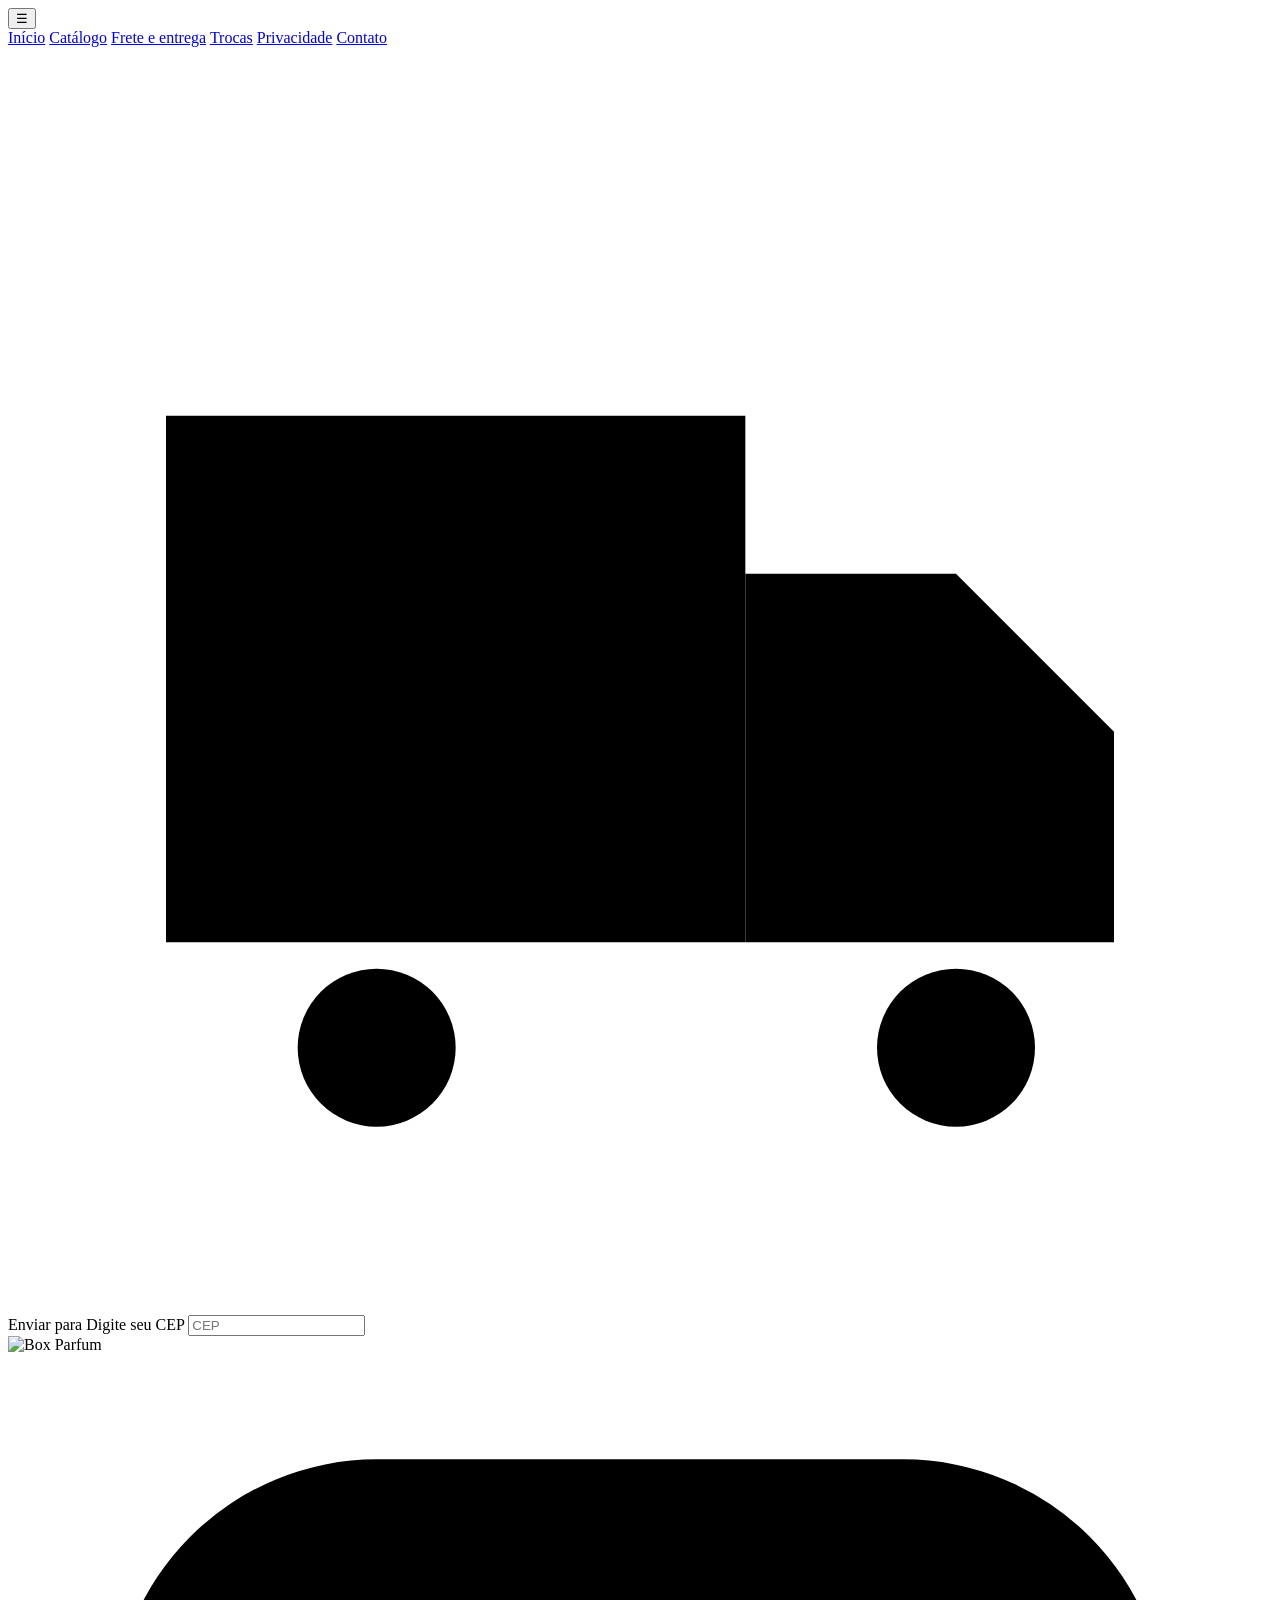
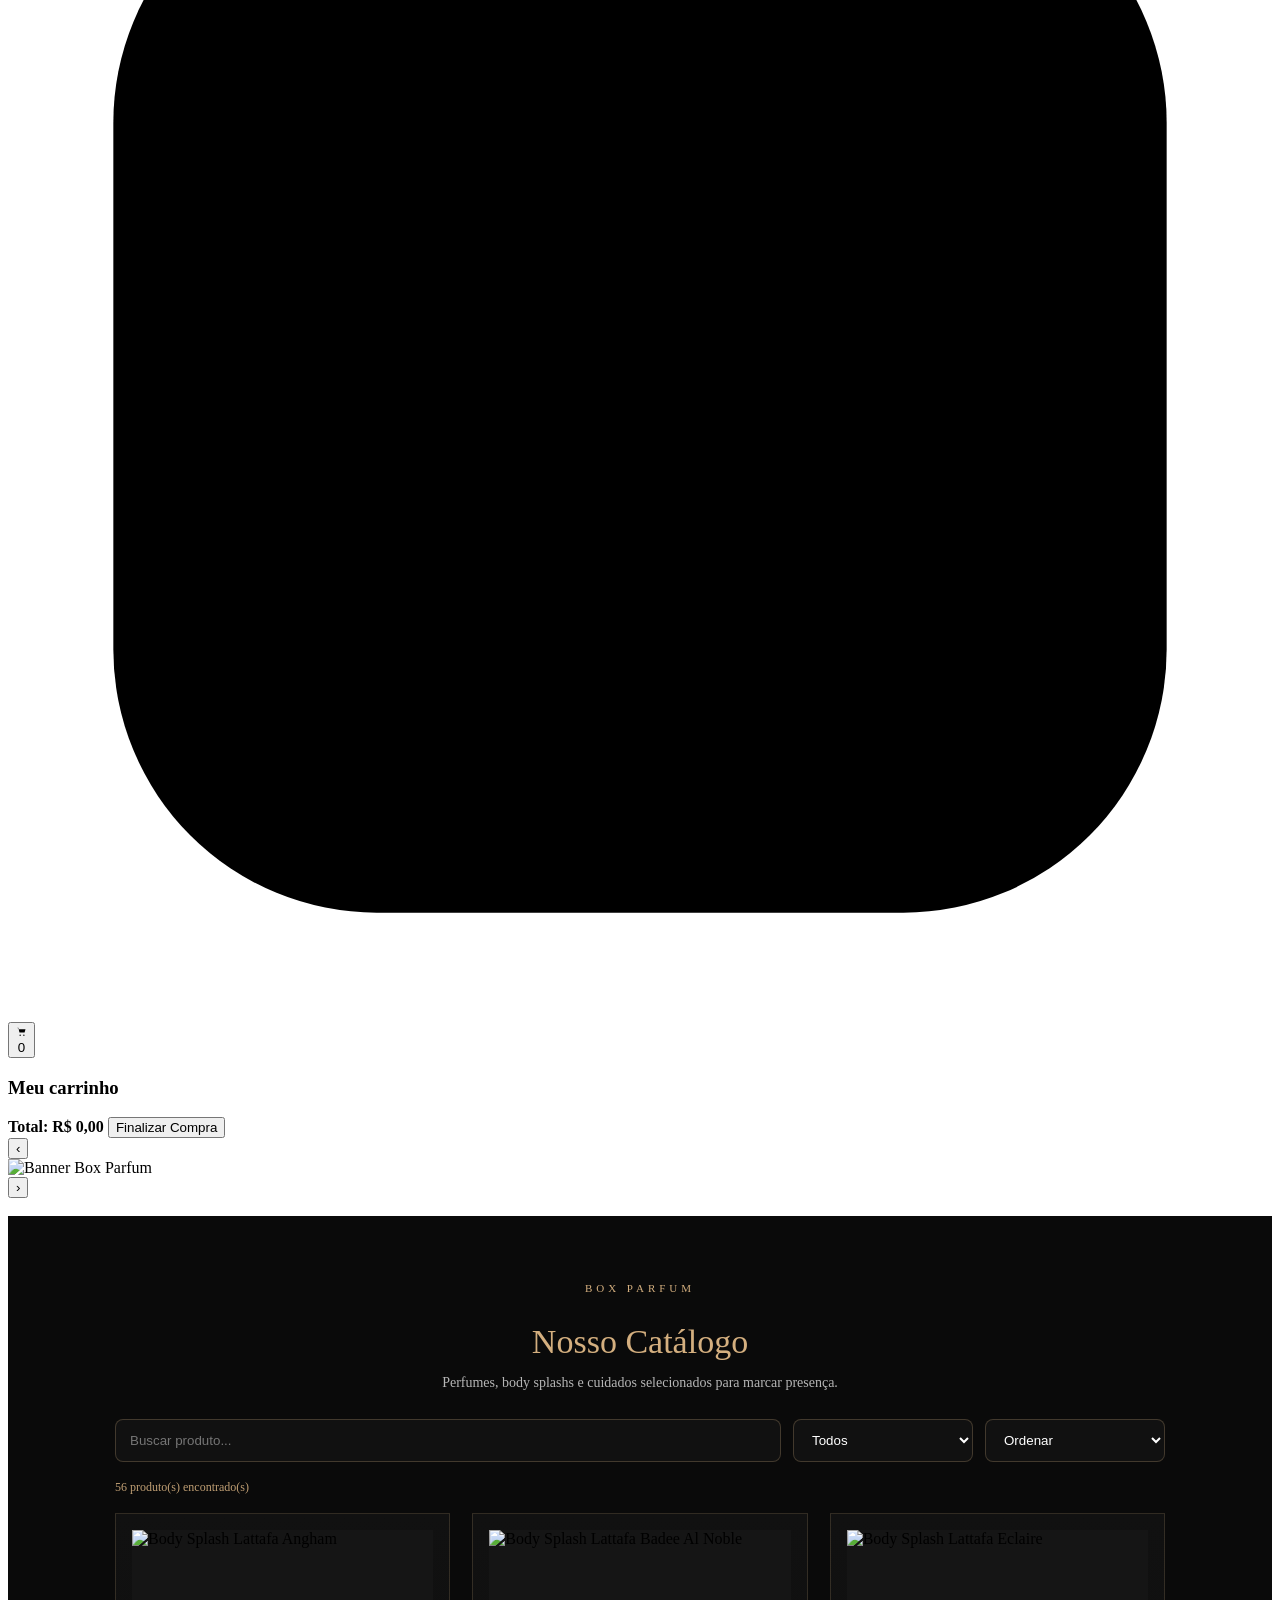
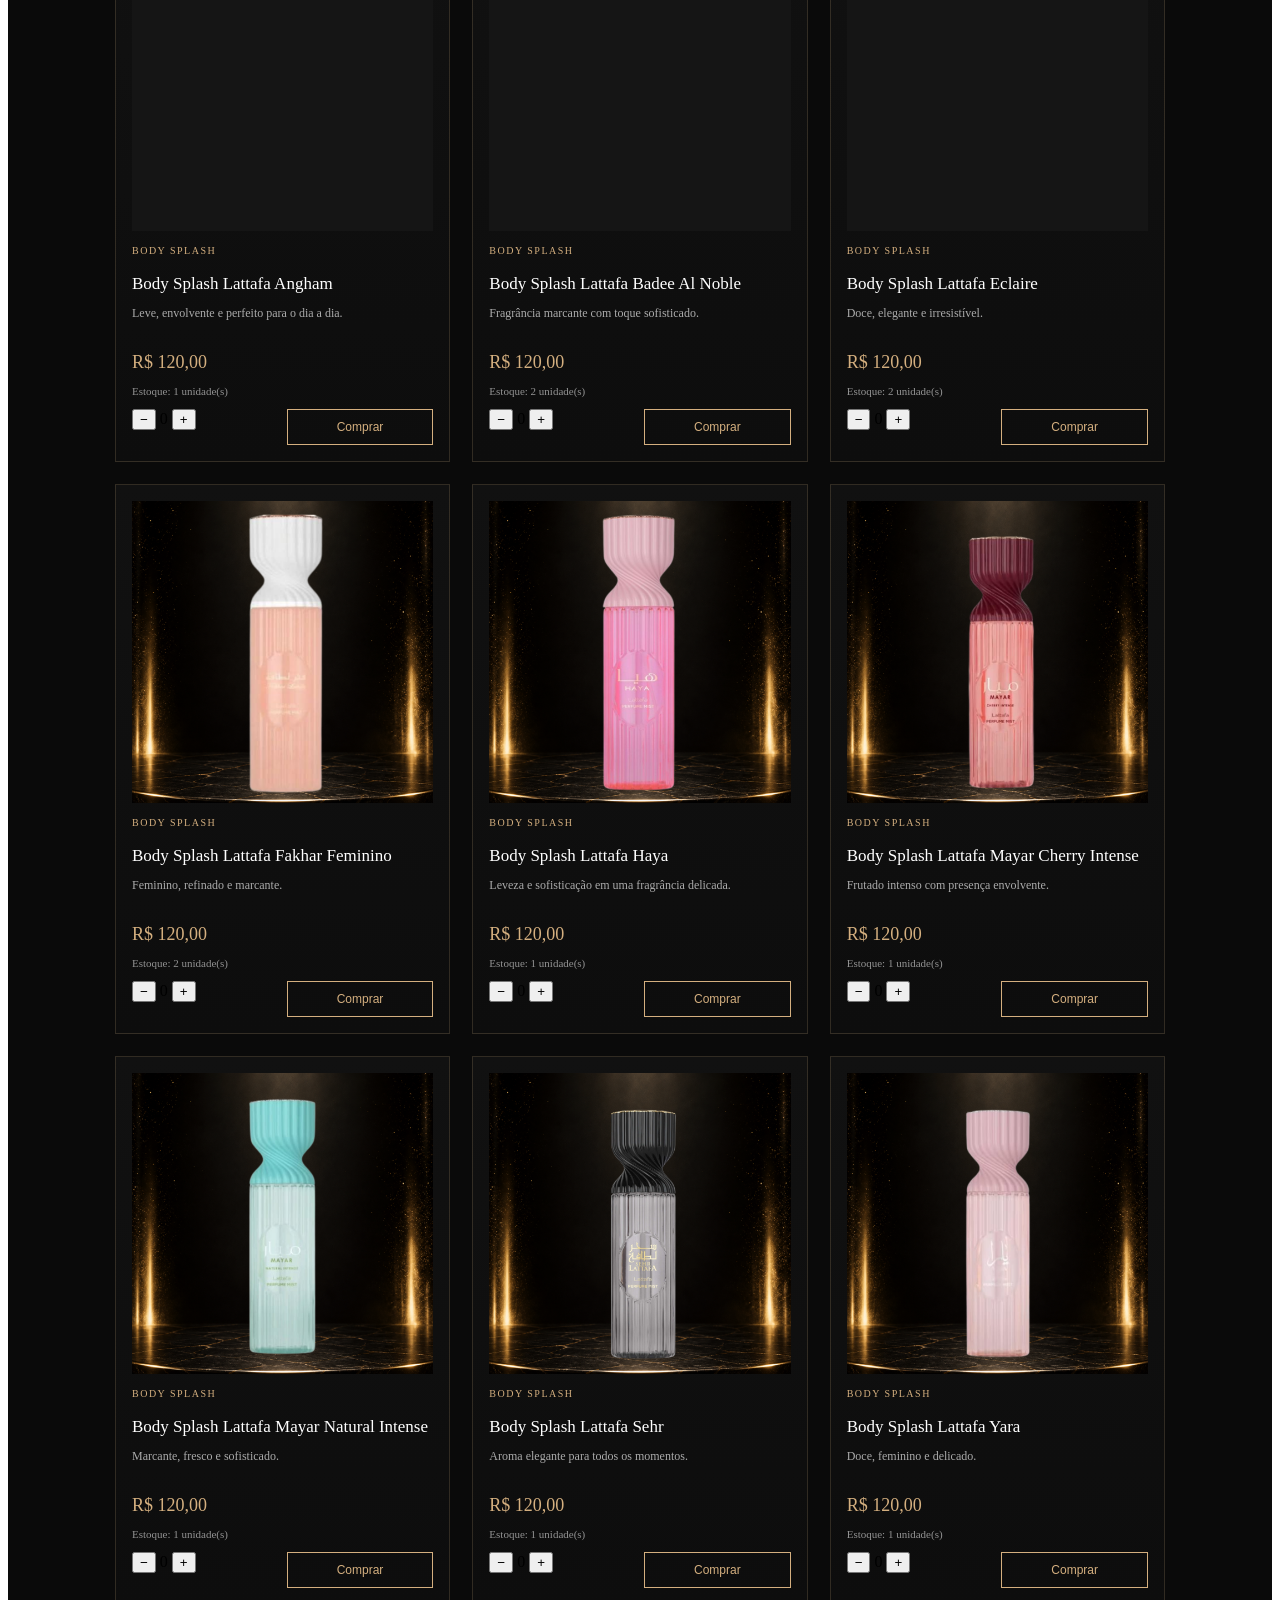
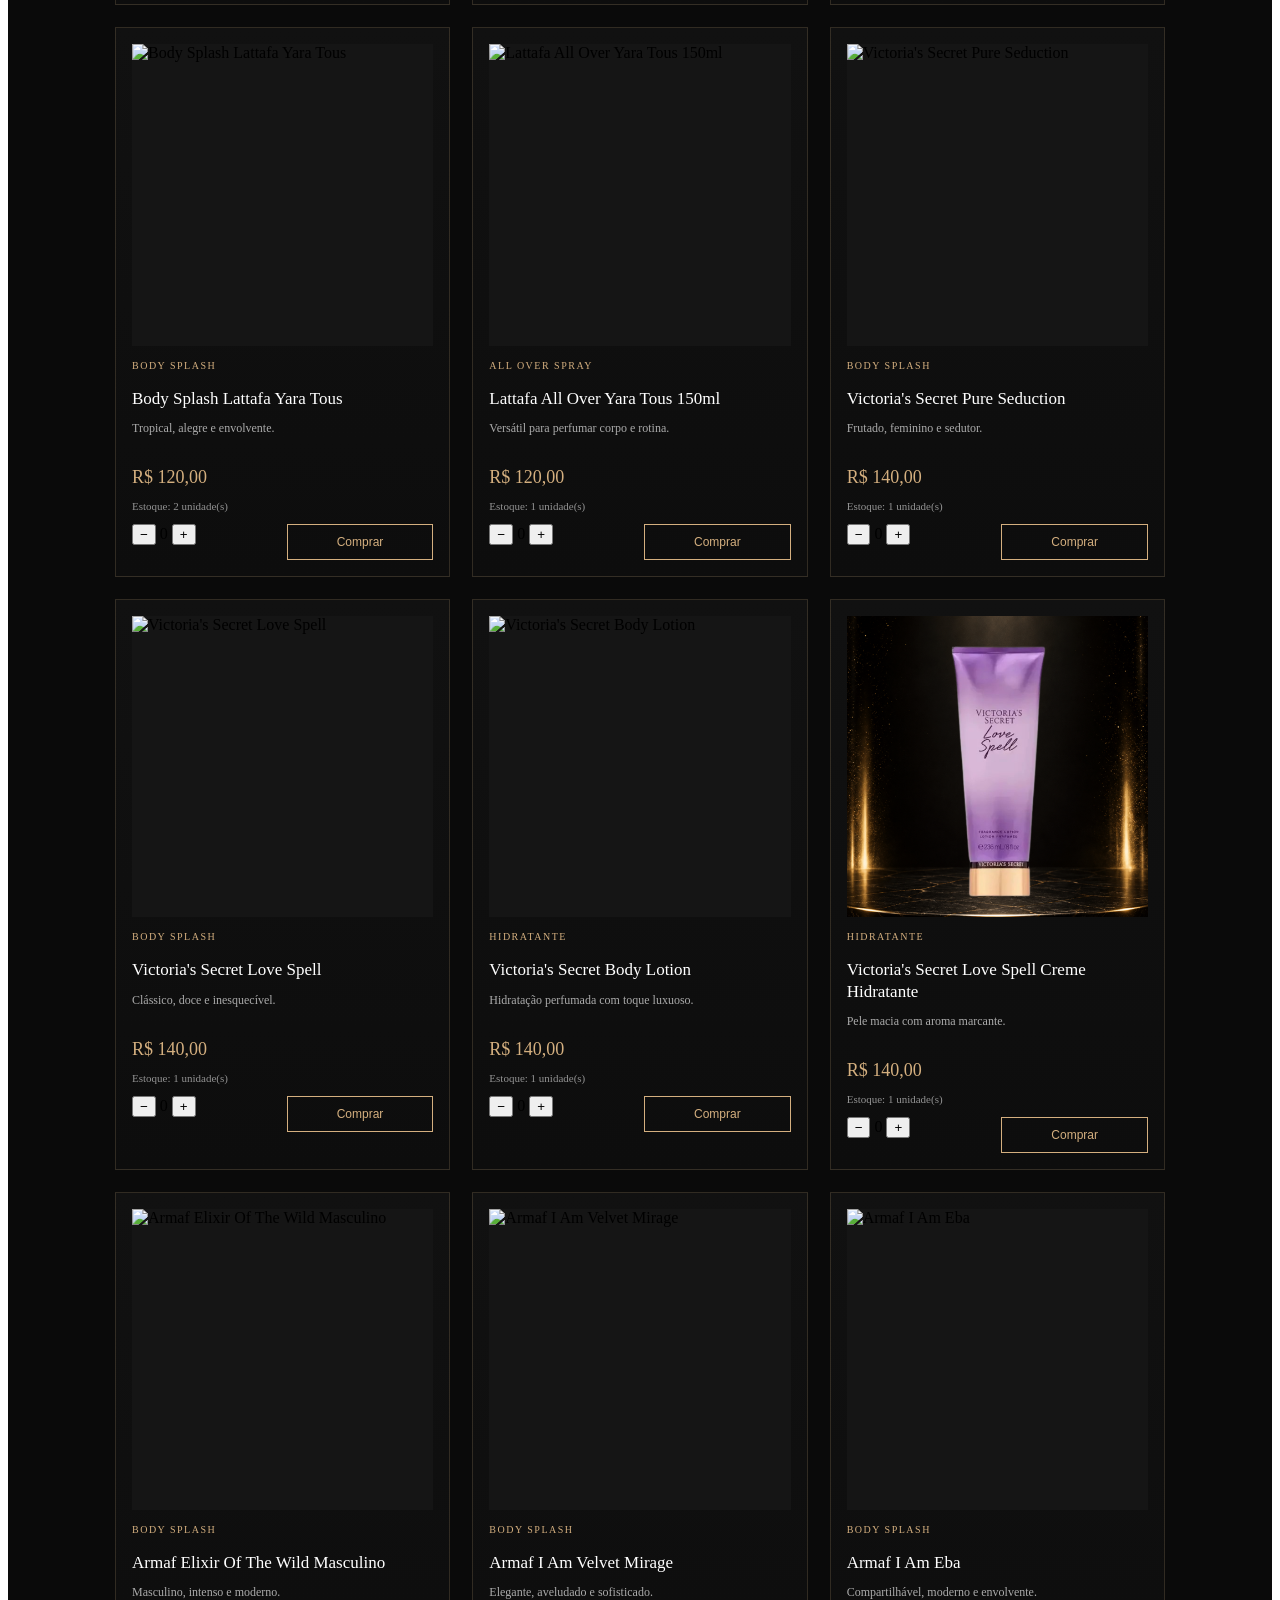
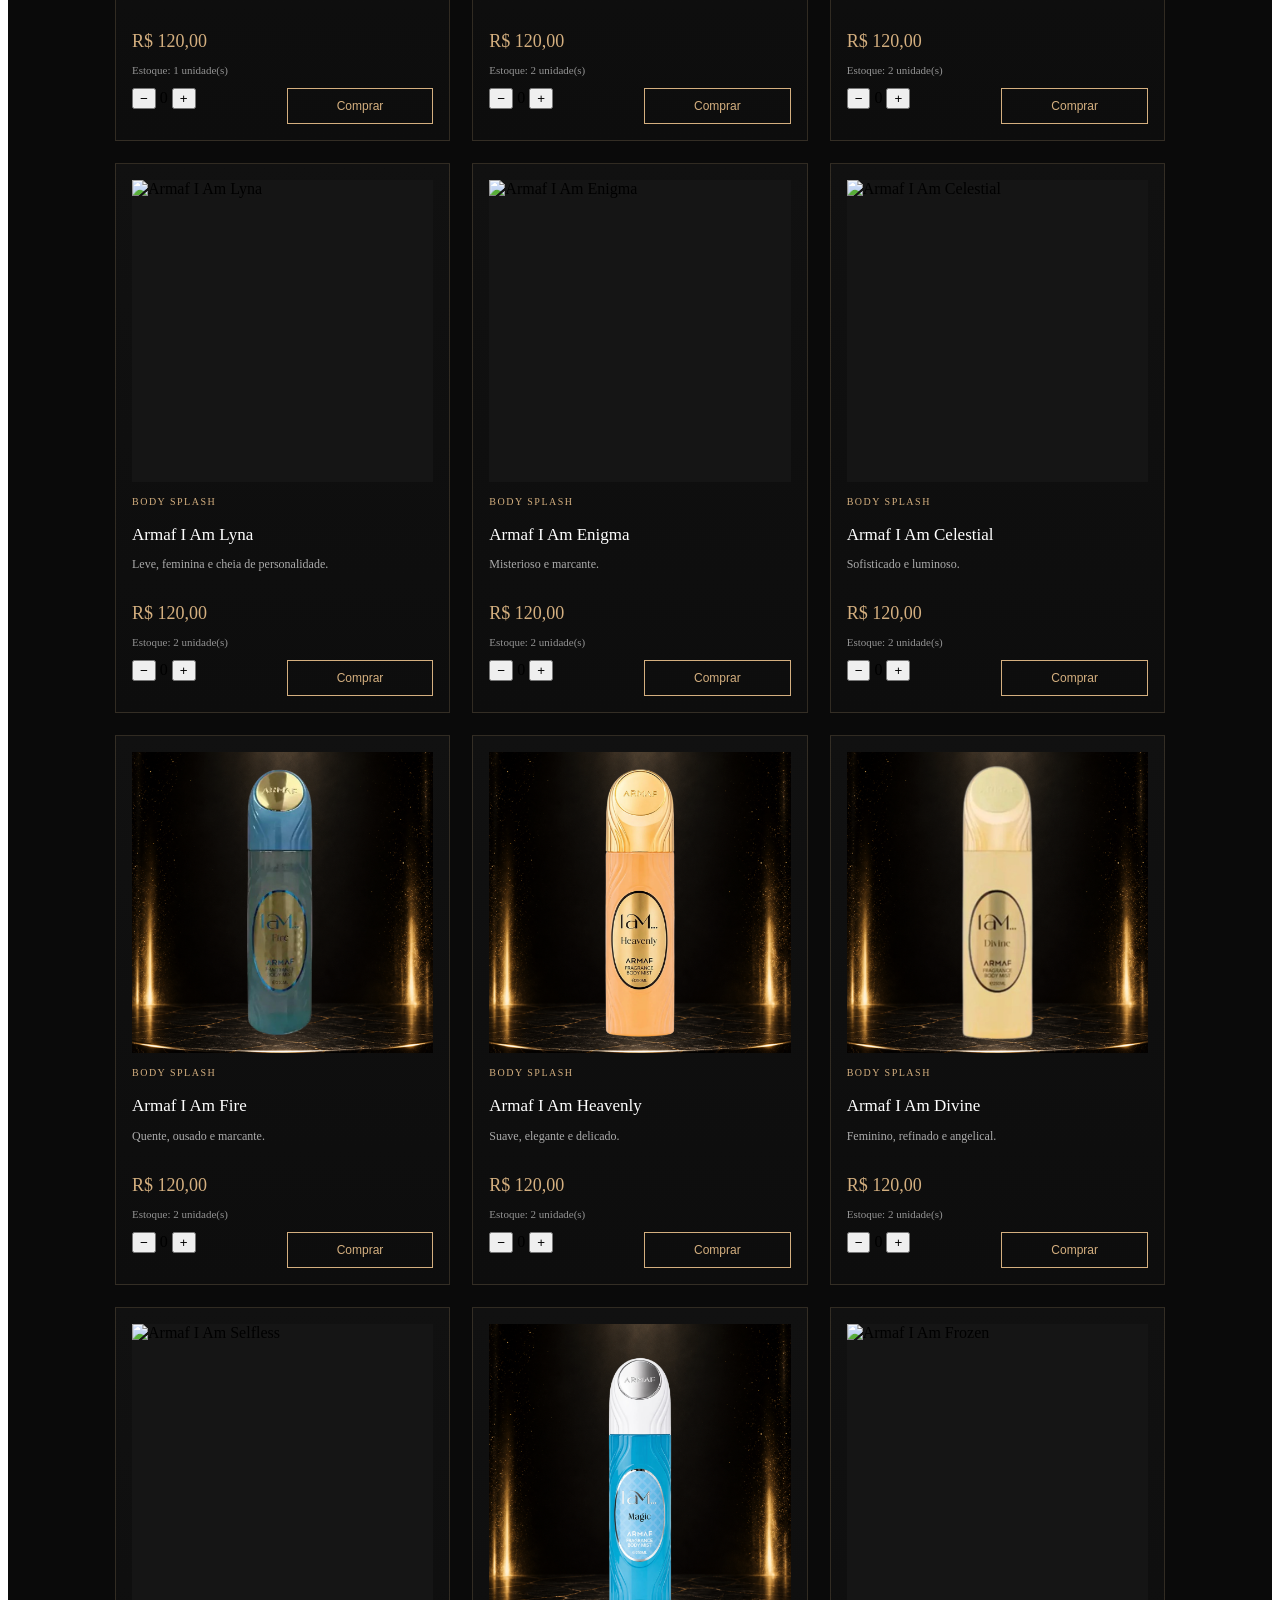
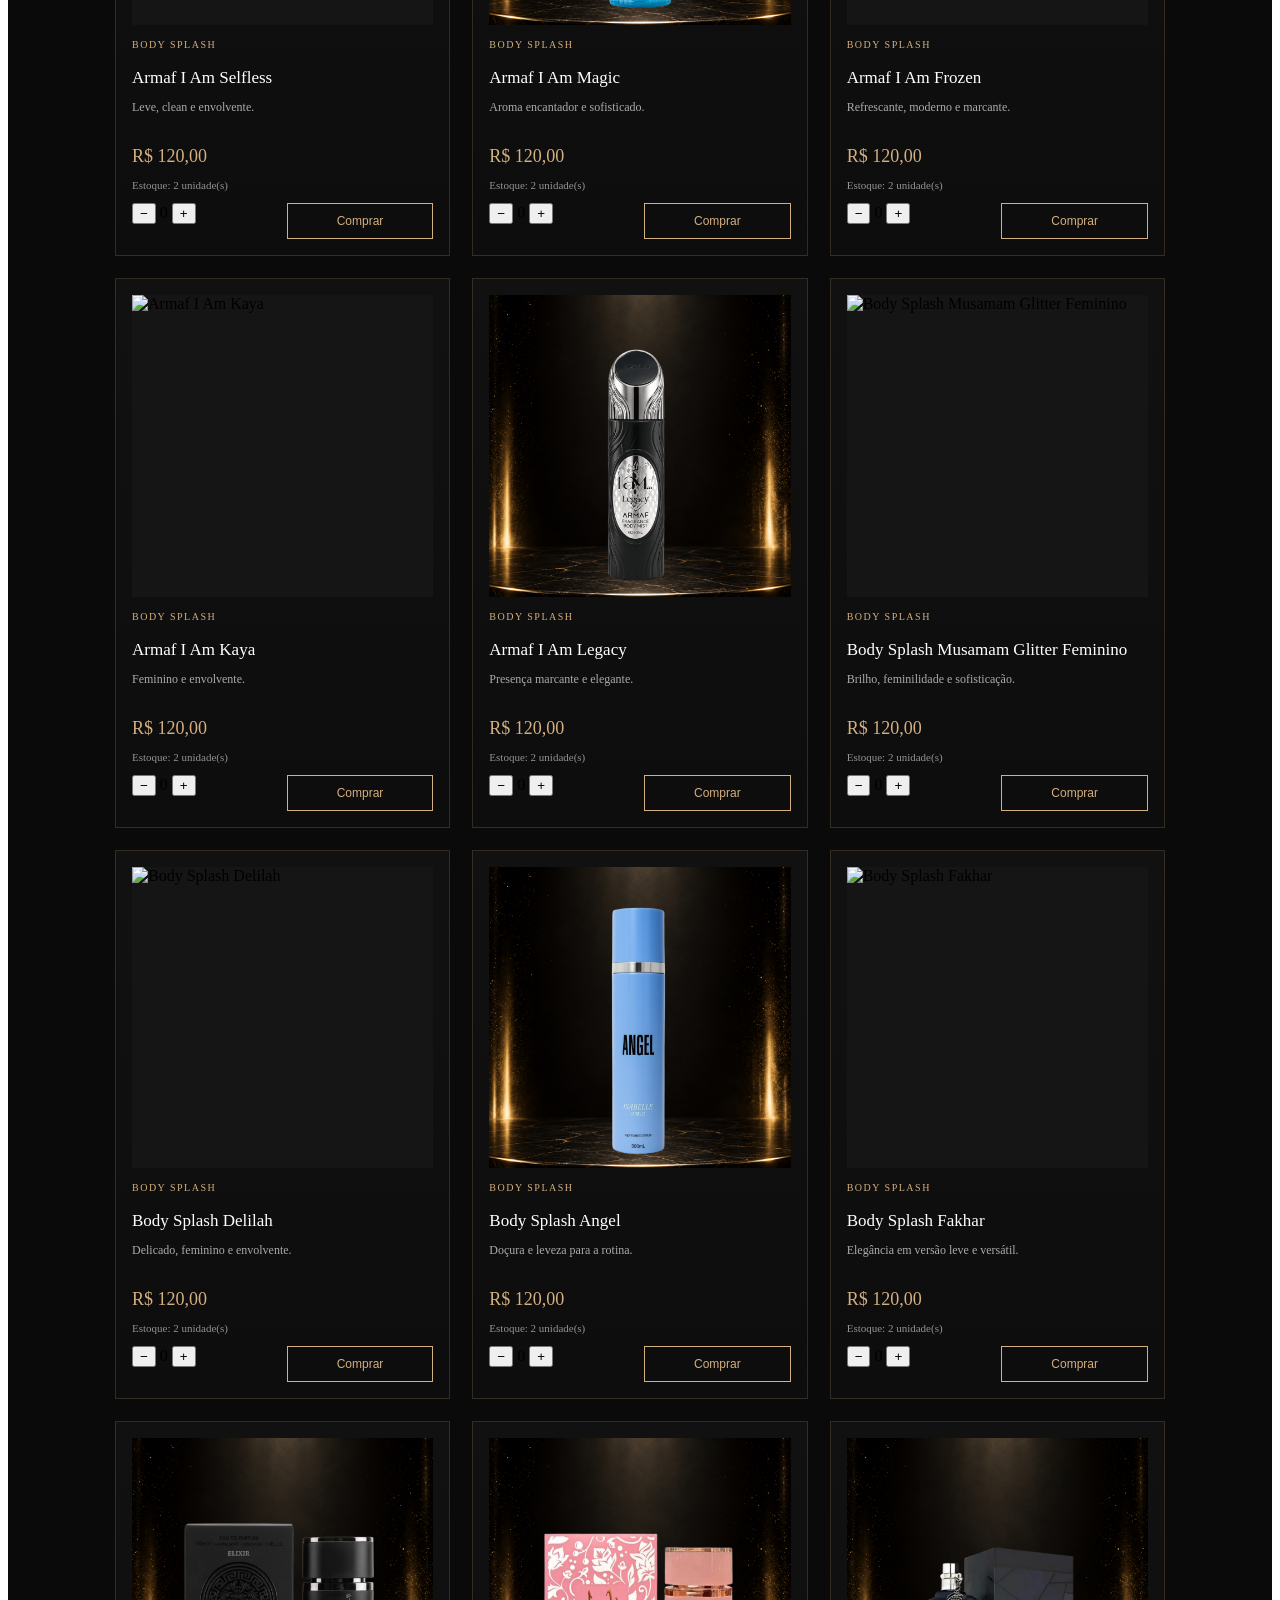
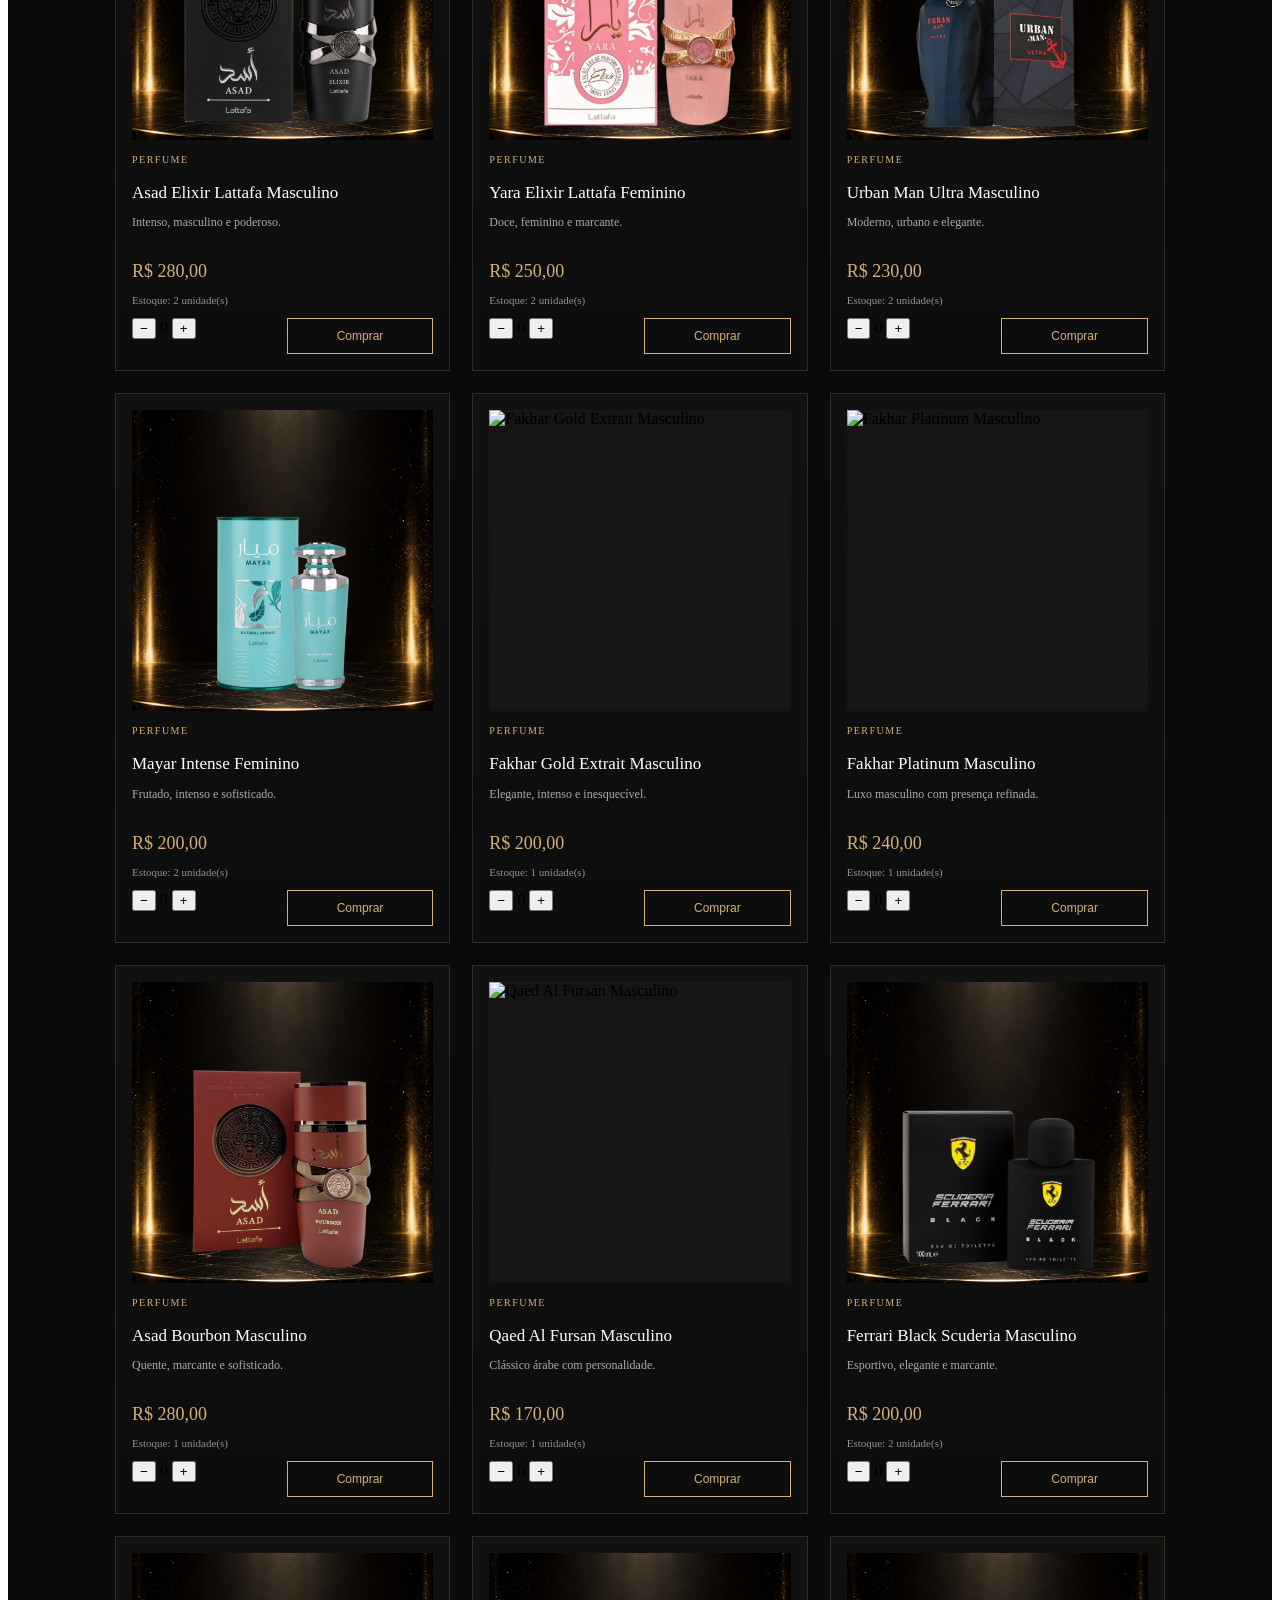
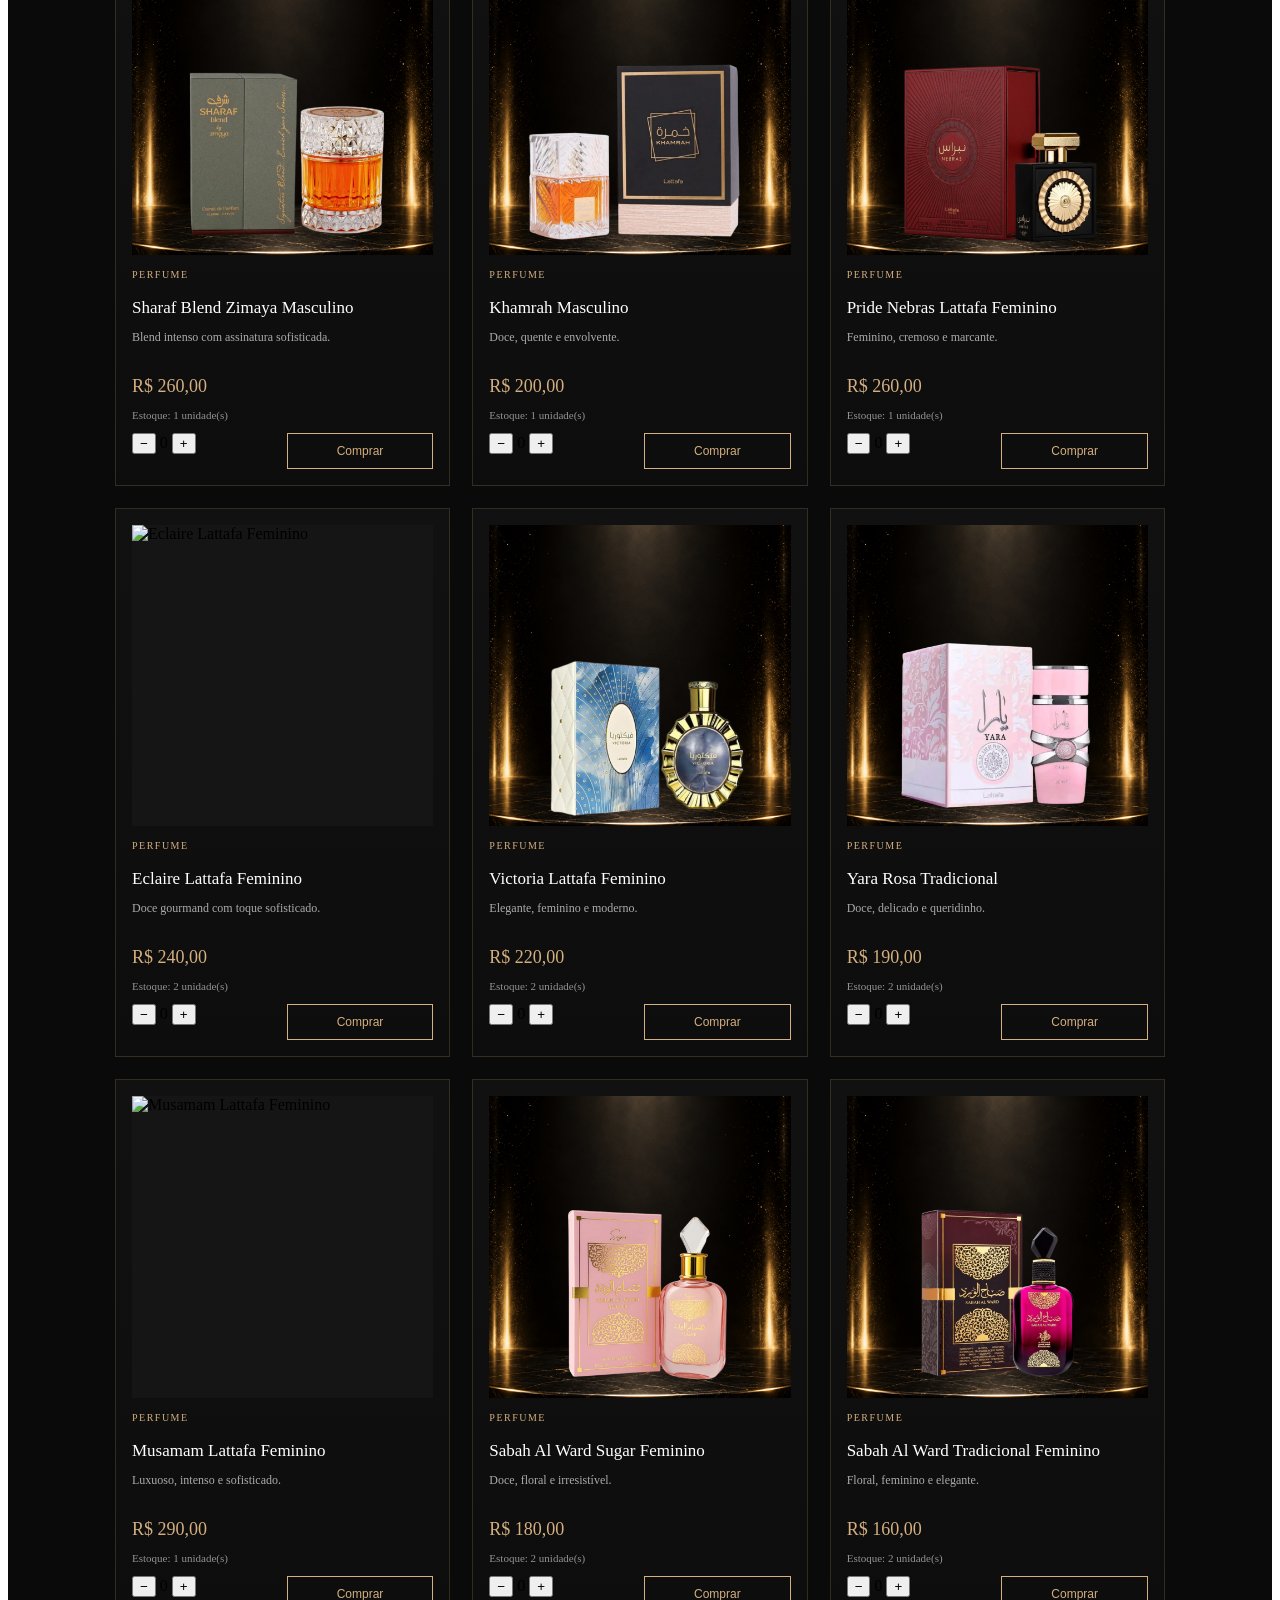
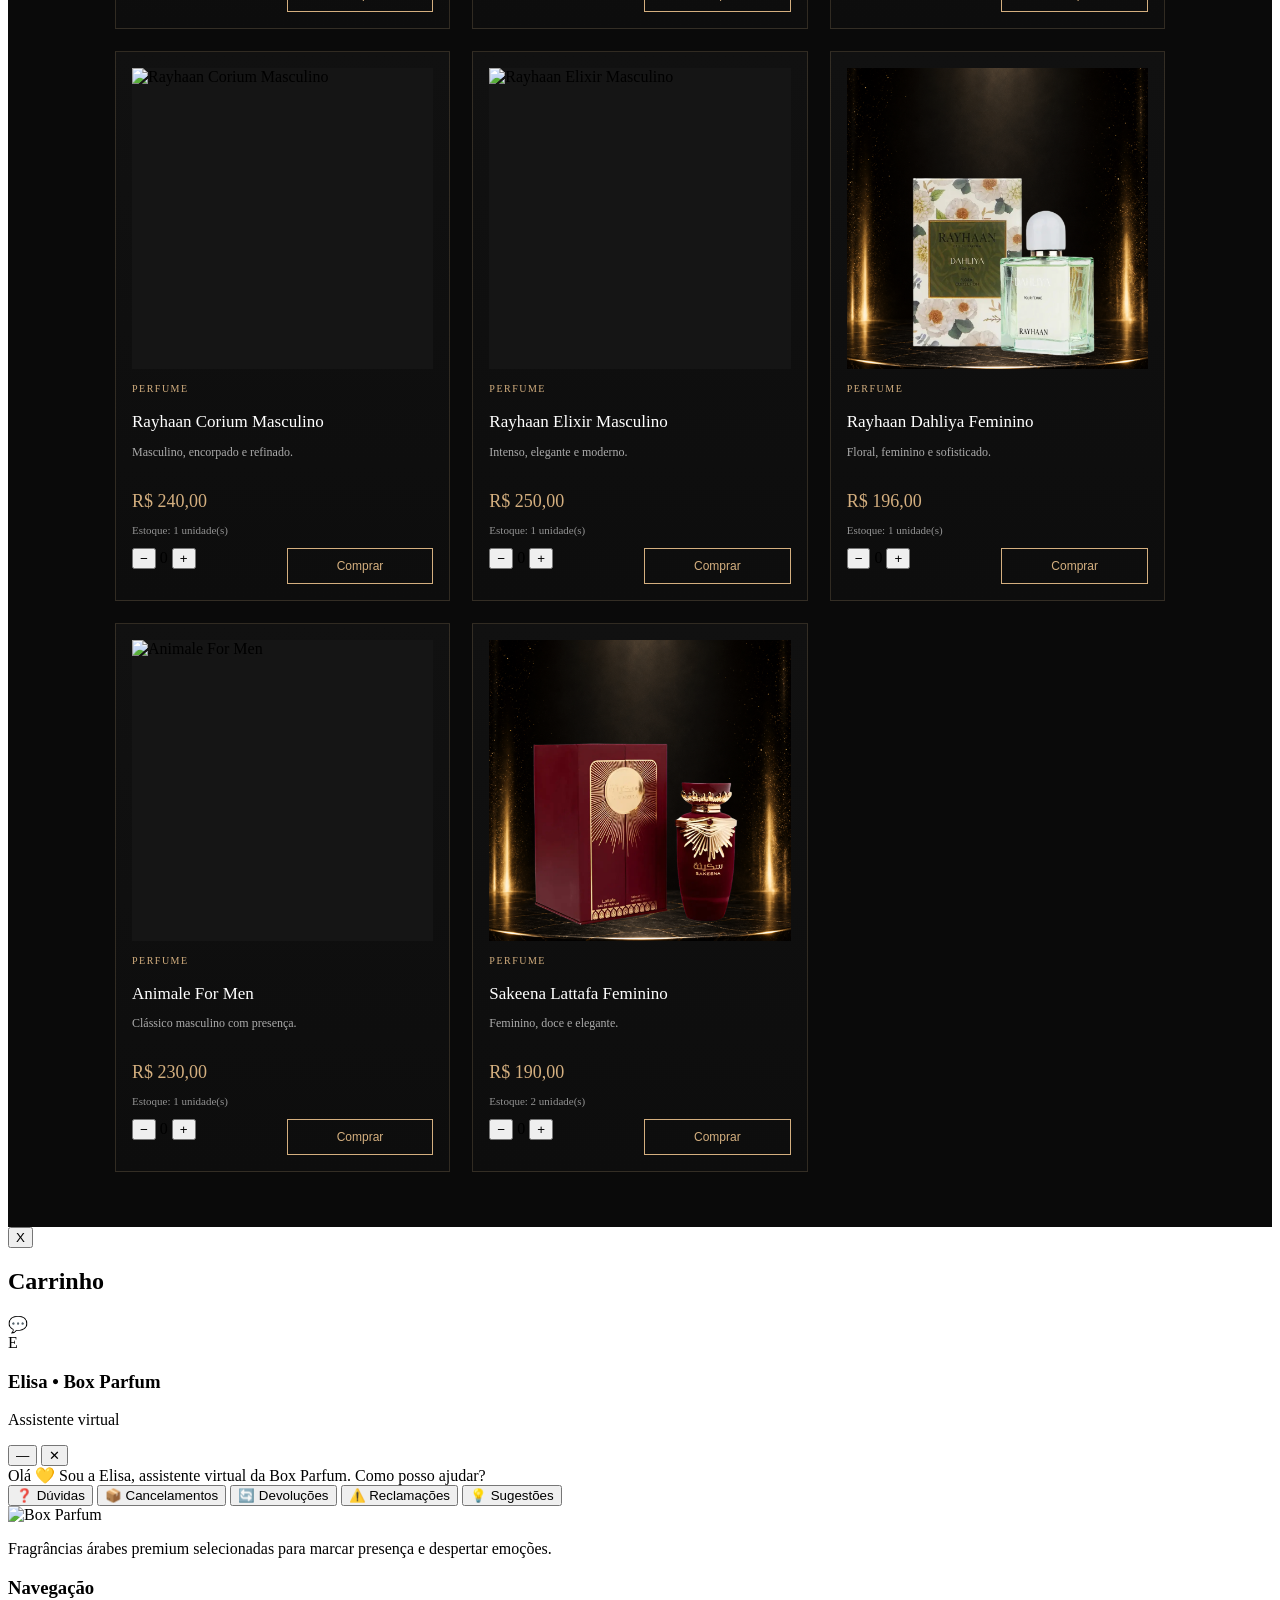
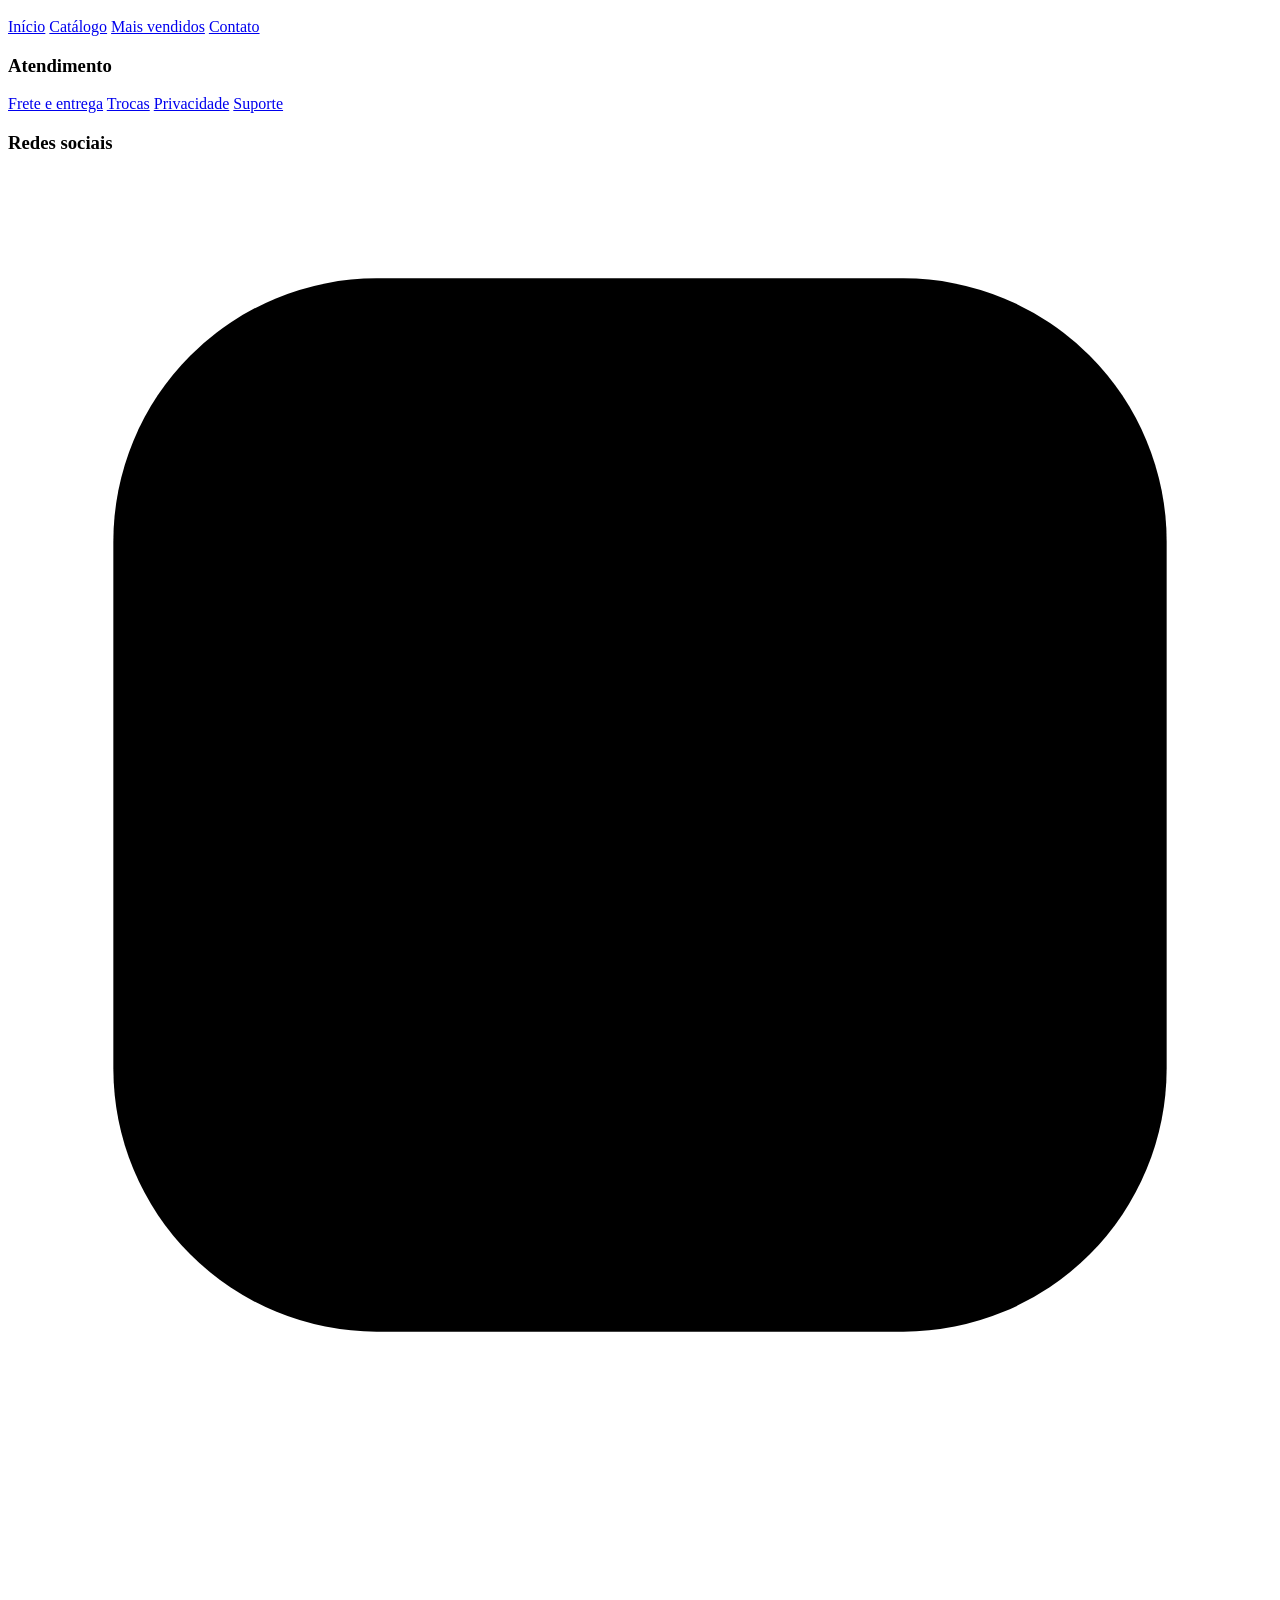
==== commit 5ce58ad3: "corrige caminhos imagens" ====
--- a/index.html
+++ b/index.html
@@ -332,7 +332,7 @@
 const productsData = [
   {name:"Body Splash Lattafa Angham", category:"Body Splash", price:120, stock:1, image:"bsangham.png", desc:"Leve, envolvente e perfeito para o dia a dia."},
   {name:"Body Splash Lattafa Badee Al Noble", category:"Body Splash", price:120, stock:2, image:"body-splash-lattafa-badee-al-noble.png", desc:"Fragrância marcante com toque sofisticado."},
-  {name:"Body Splash Lattafa Eclaire", category:"Body Splash", price:120, stock:2, image:"bseclaire.png", desc:"Doce, elegante e irresistível."},
+  {name:"Body Splash Lattafa Eclaire", category:"Body Splash", price:120, stock:2, image:"splasheclaire.png", desc:"Doce, elegante e irresistível."},
   {name:"Body Splash Lattafa Fakhar Feminino", category:"Body Splash", price:120, stock:2, image:"bodysplashfakhar.png", desc:"Feminino, refinado e marcante."},
   {name:"Body Splash Lattafa Haya", category:"Body Splash", price:120, stock:1, image:"bshaya.png", desc:"Leveza e sofisticação em uma fragrância delicada."},
   {name:"Body Splash Lattafa Mayar Cherry Intense", category:"Body Splash", price:120, stock:1, image:"bsmayarcherry.png", desc:"Frutado intenso com presença envolvente."},
@@ -381,8 +381,8 @@
   {name:"Musamam Lattafa Feminino", category:"Perfume", price:290, stock:1, image:"musaman.png", desc:"Luxuoso, intenso e sofisticado."},
   {name:"Sabah Al Ward Sugar Feminino", category:"Perfume", price:180, stock:2, image:"psugar.png", desc:"Doce, floral e irresistível."},
   {name:"Sabah Al Ward Tradicional Feminino", category:"Perfume", price:160, stock:2, image:"psabahalwerd.png", desc:"Floral, feminino e elegante."},
-  {name:"Rayhaan Corium Masculino", category:"Perfume", price:240, stock:1, image:"rayhaamcorium.png", desc:"Masculino, encorpado e refinado."},
-  {name:"Rayhaan Elixir Masculino", category:"Perfume", price:250, stock:1, image:"rayhaanelixir.png", desc:"Intenso, elegante e moderno."},
+  {name:"Rayhaan Corium Masculino", category:"Perfume", price:240, stock:1, image:"prayhaamcorium.png", desc:"Masculino, encorpado e refinado."},
+  {name:"Rayhaan Elixir Masculino", category:"Perfume", price:250, stock:1, image:"prayhaanelixir.png", desc:"Intenso, elegante e moderno."},
   {name:"Rayhaan Dahliya Feminino", category:"Perfume", price:196, stock:1, image:"rayhaandahliya.png", desc:"Floral, feminino e sofisticado."},
   {name:"Animale For Men", category:"Perfume", price:230, stock:1, image:"panimaleformen.png", desc:"Clássico masculino com presença."},
   {name:"Sakeena Lattafa Feminino", category:"Perfume", price:190, stock:2, image:"psakeena.png", desc:"Feminino, doce e elegante."}
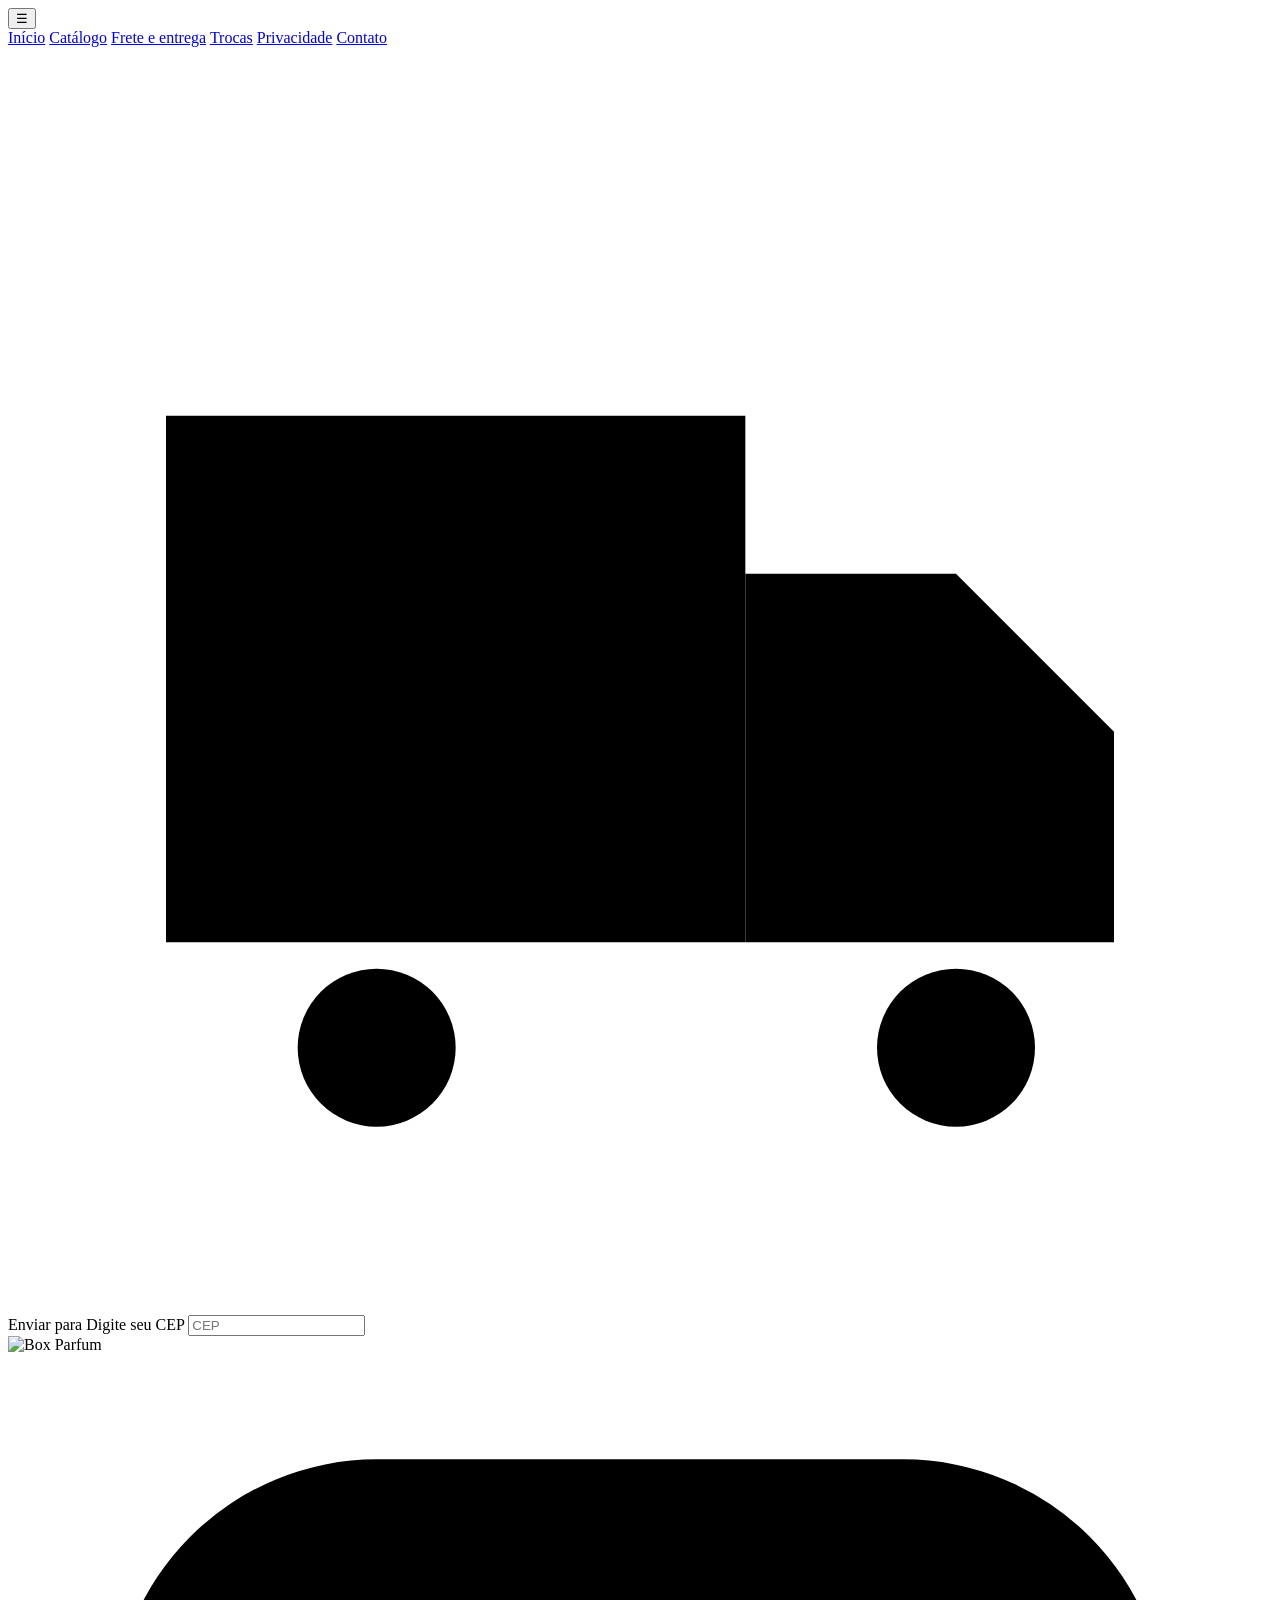
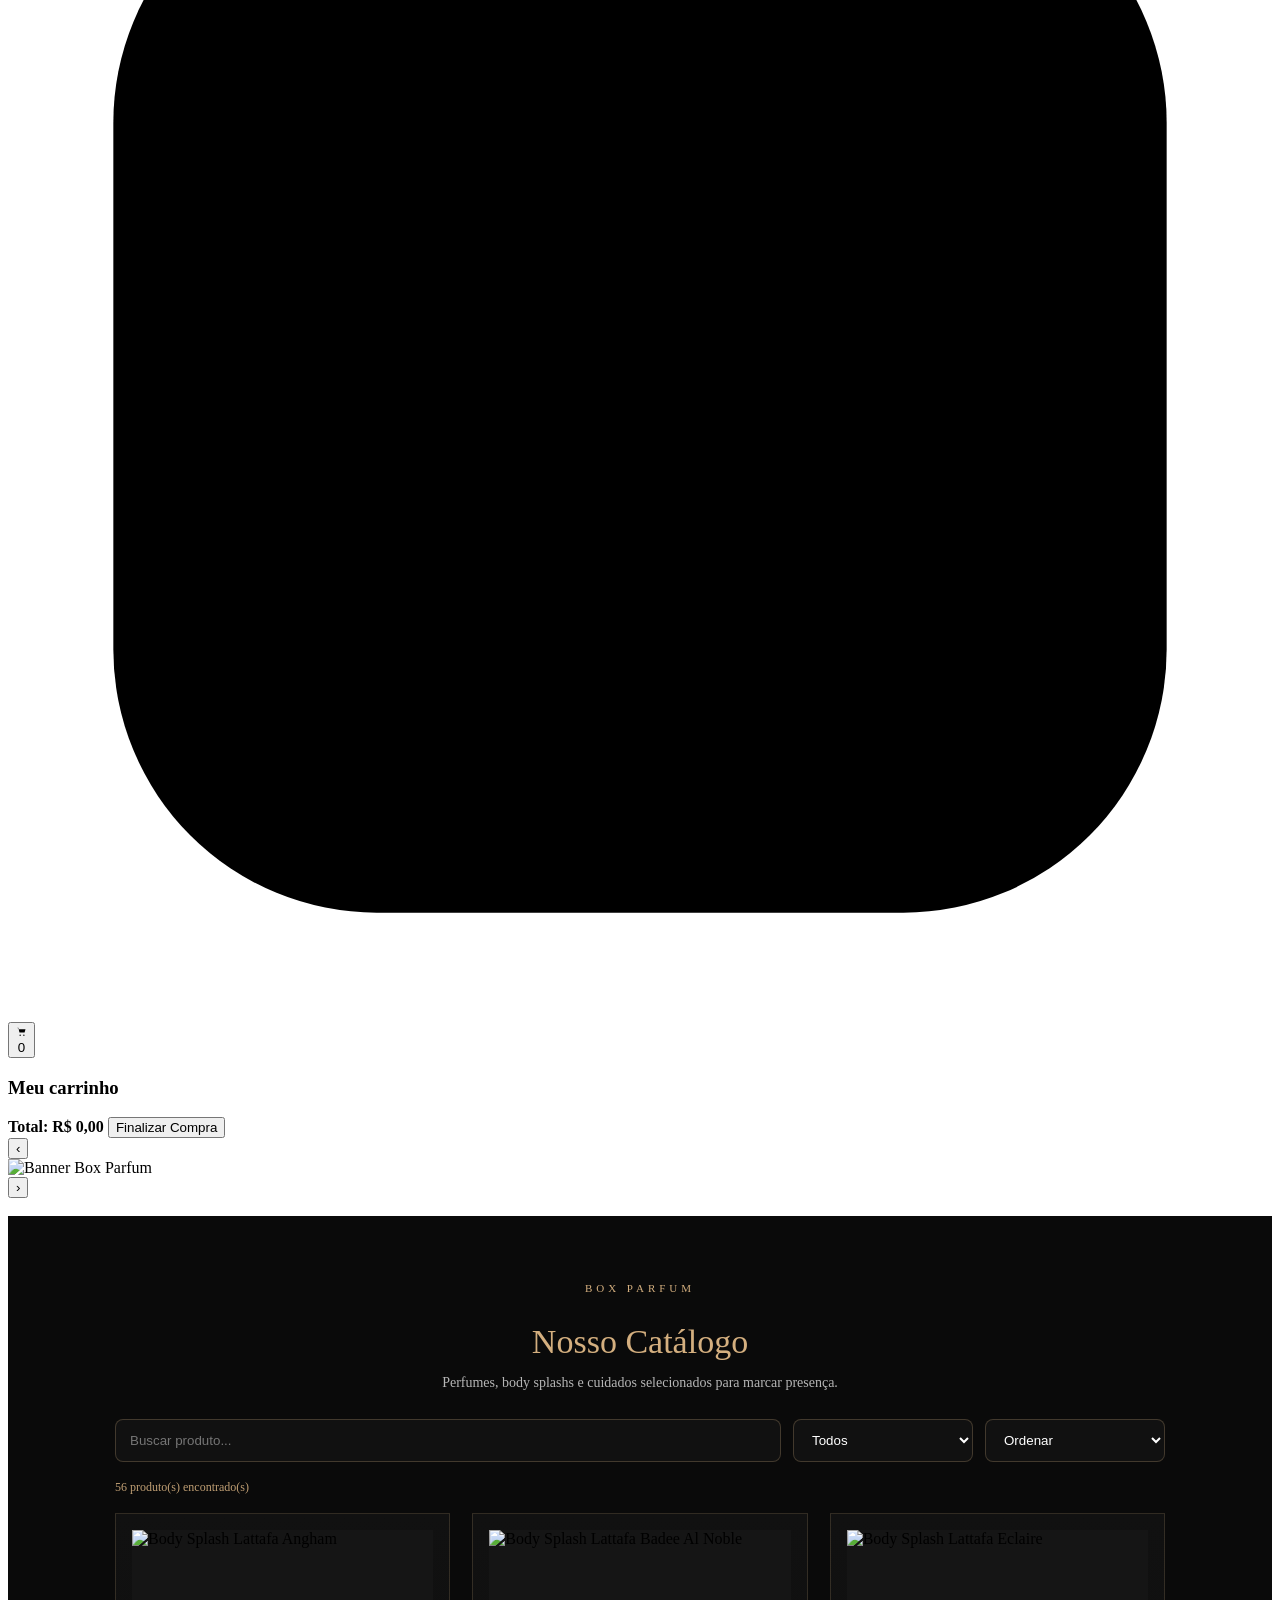
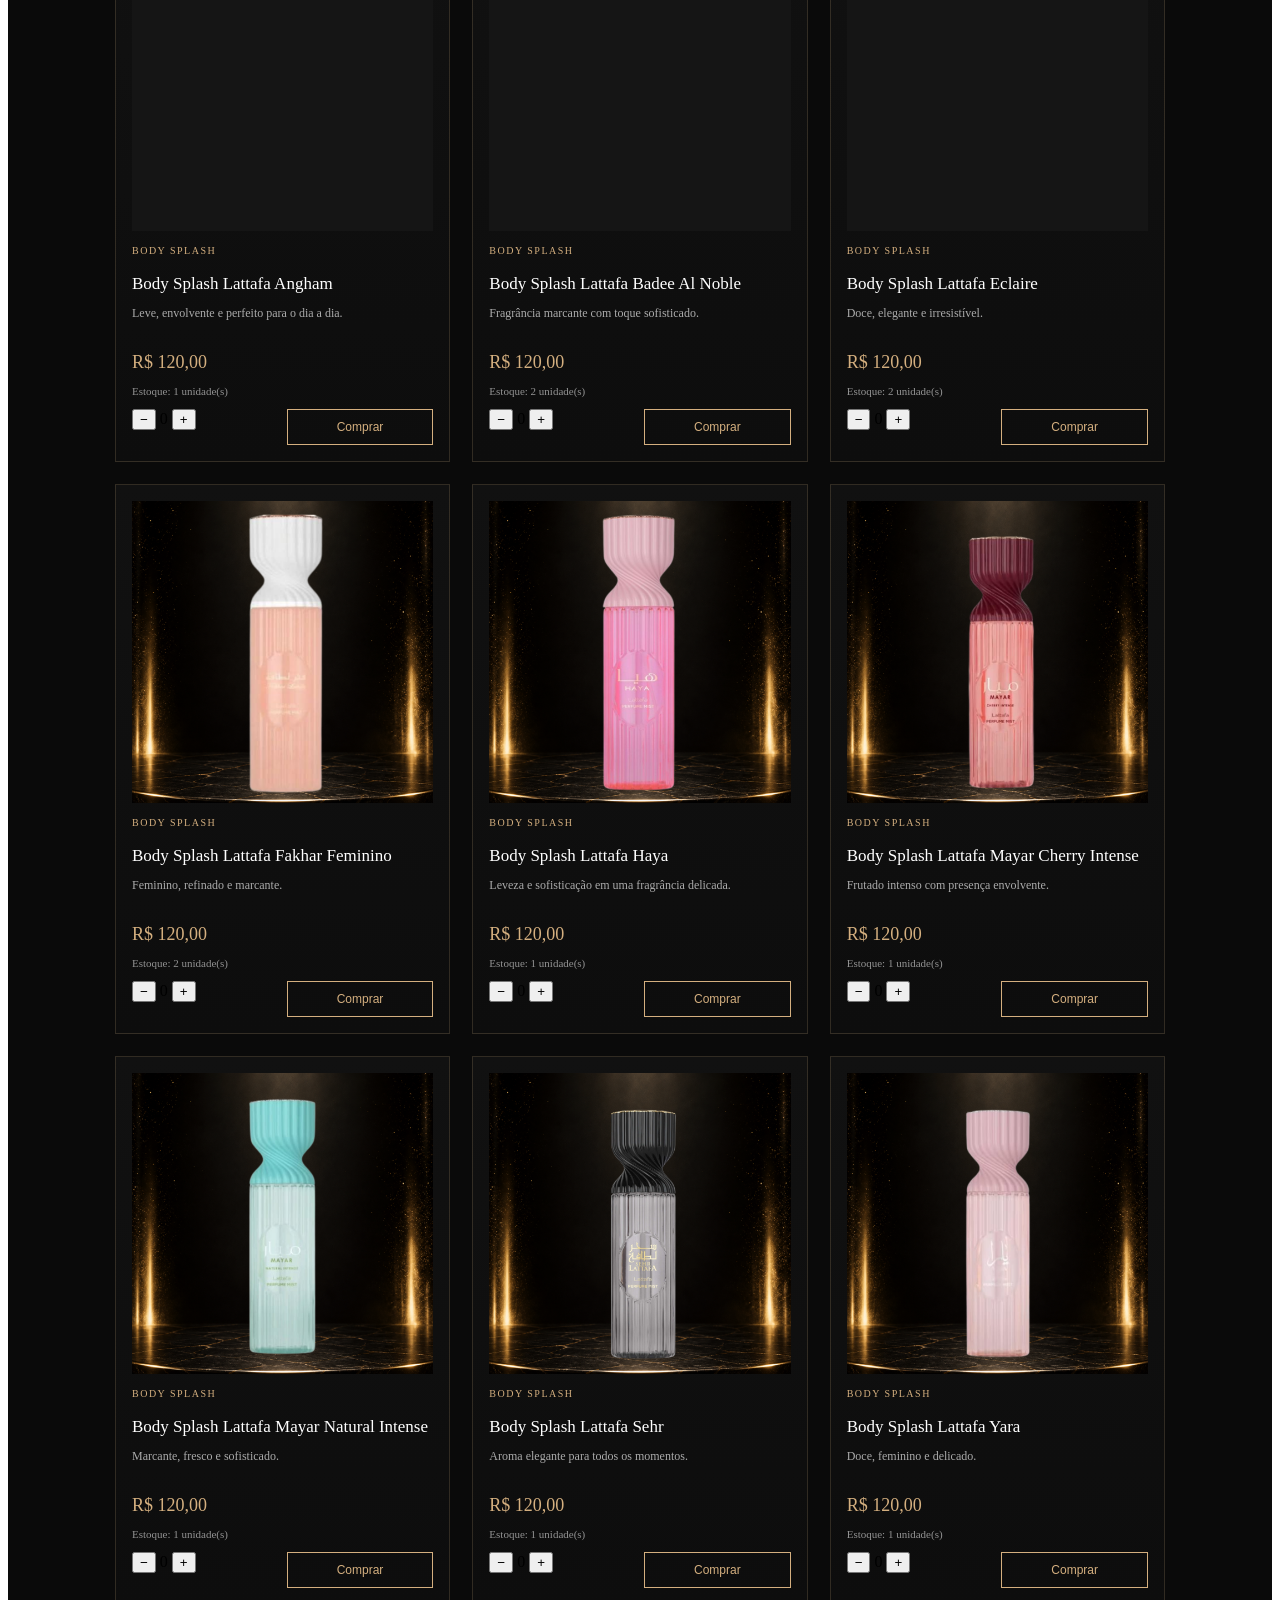
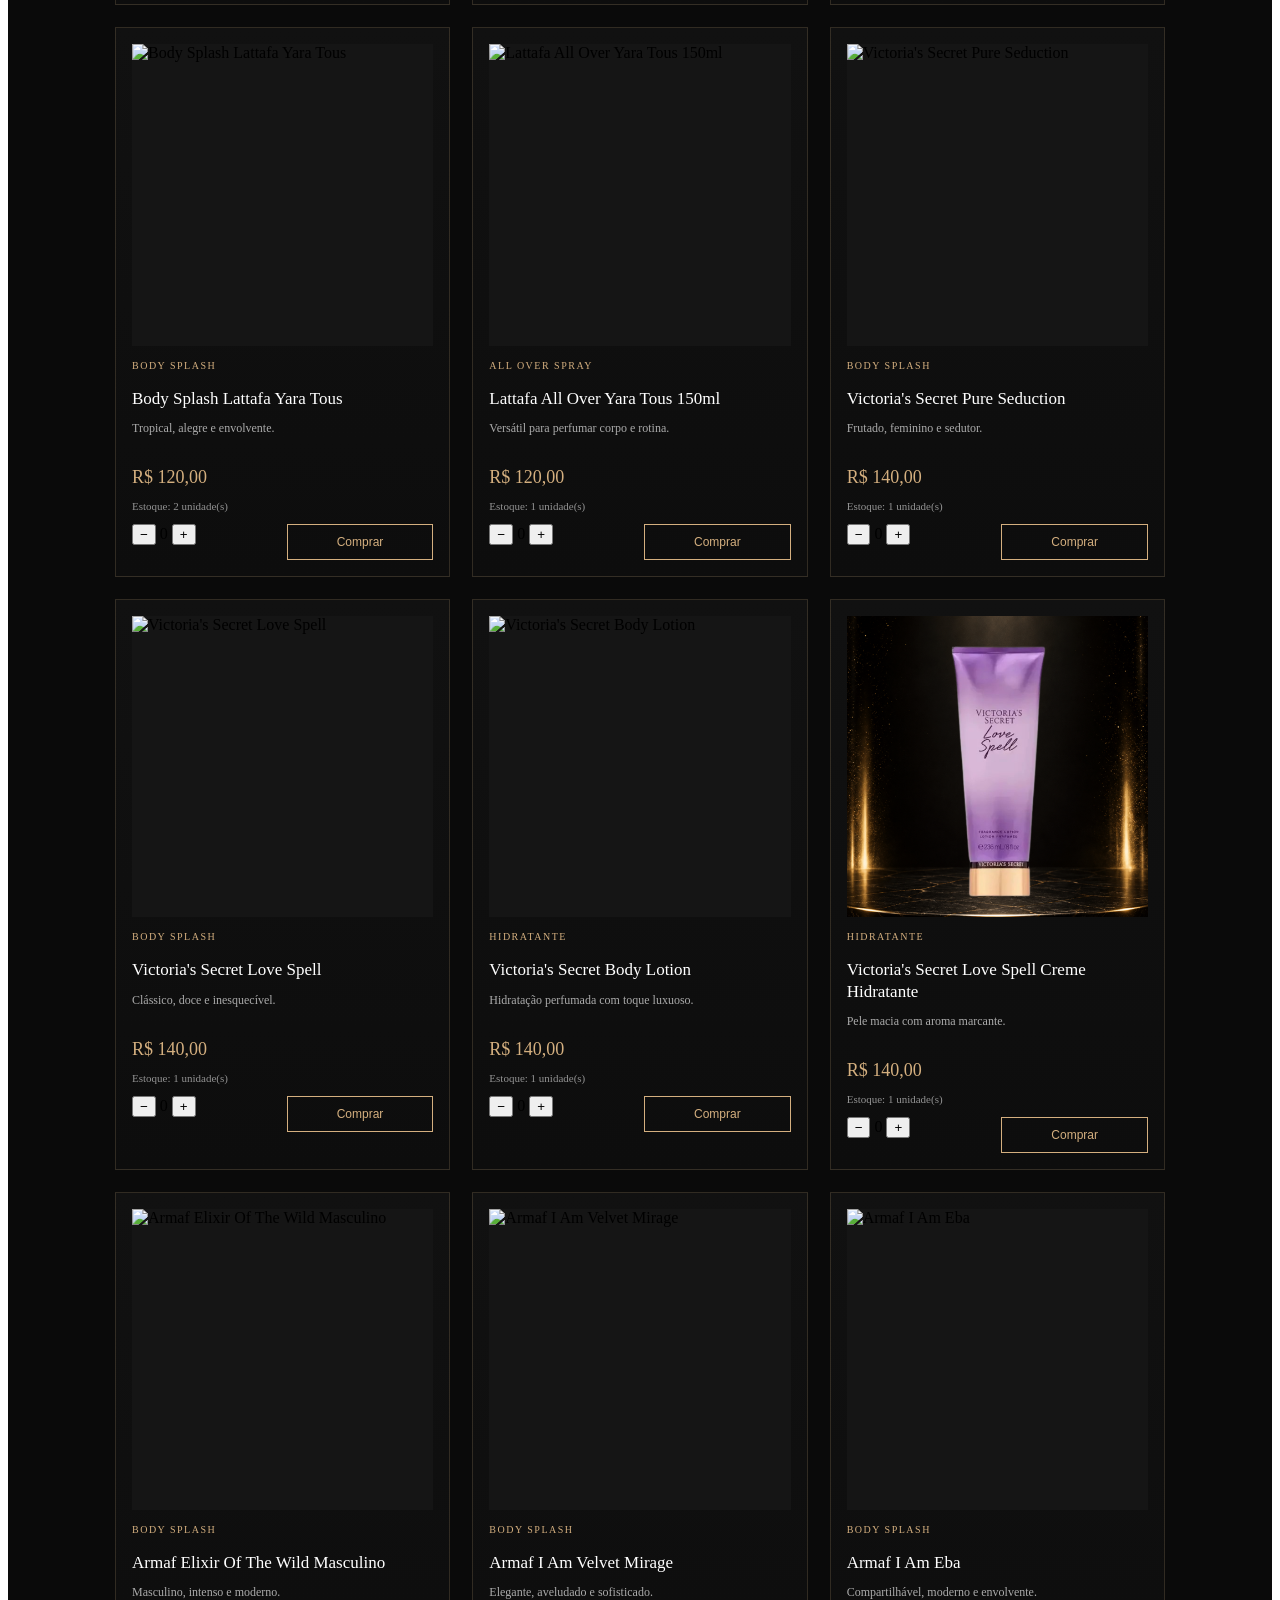
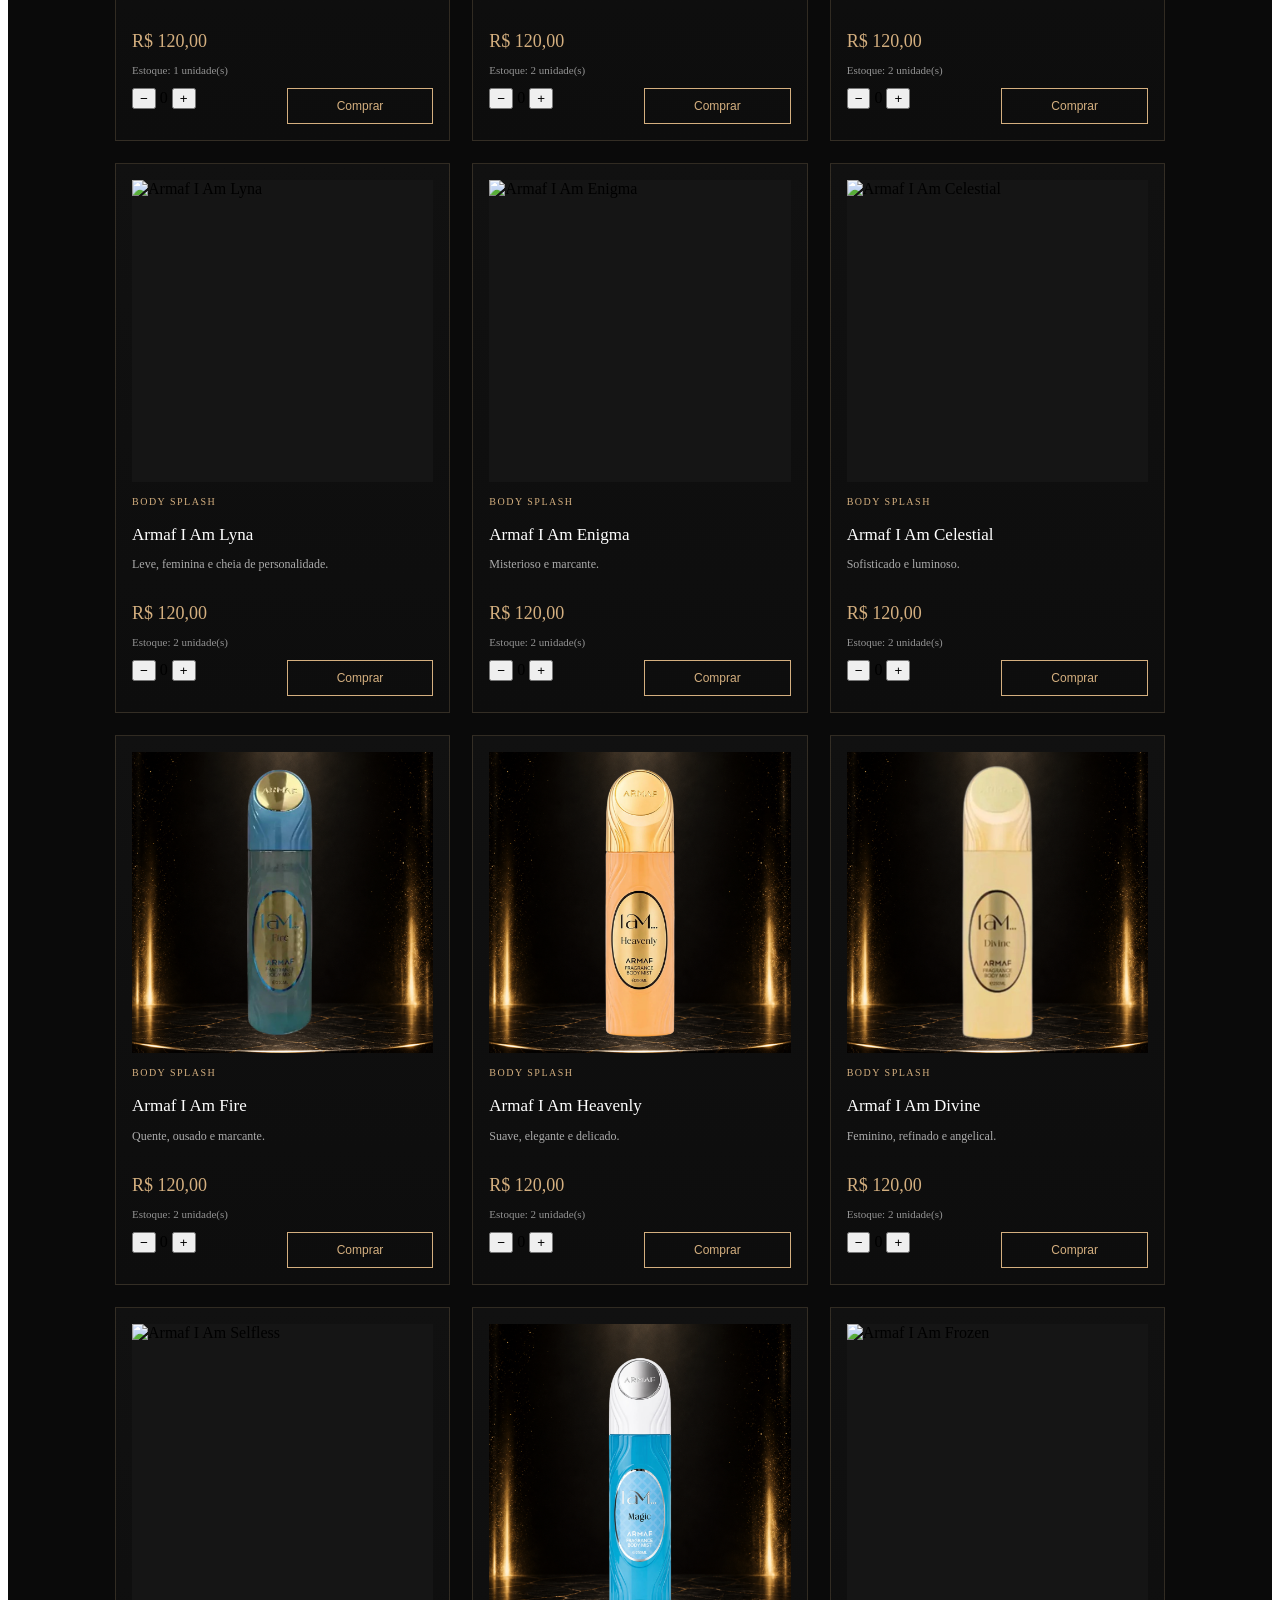
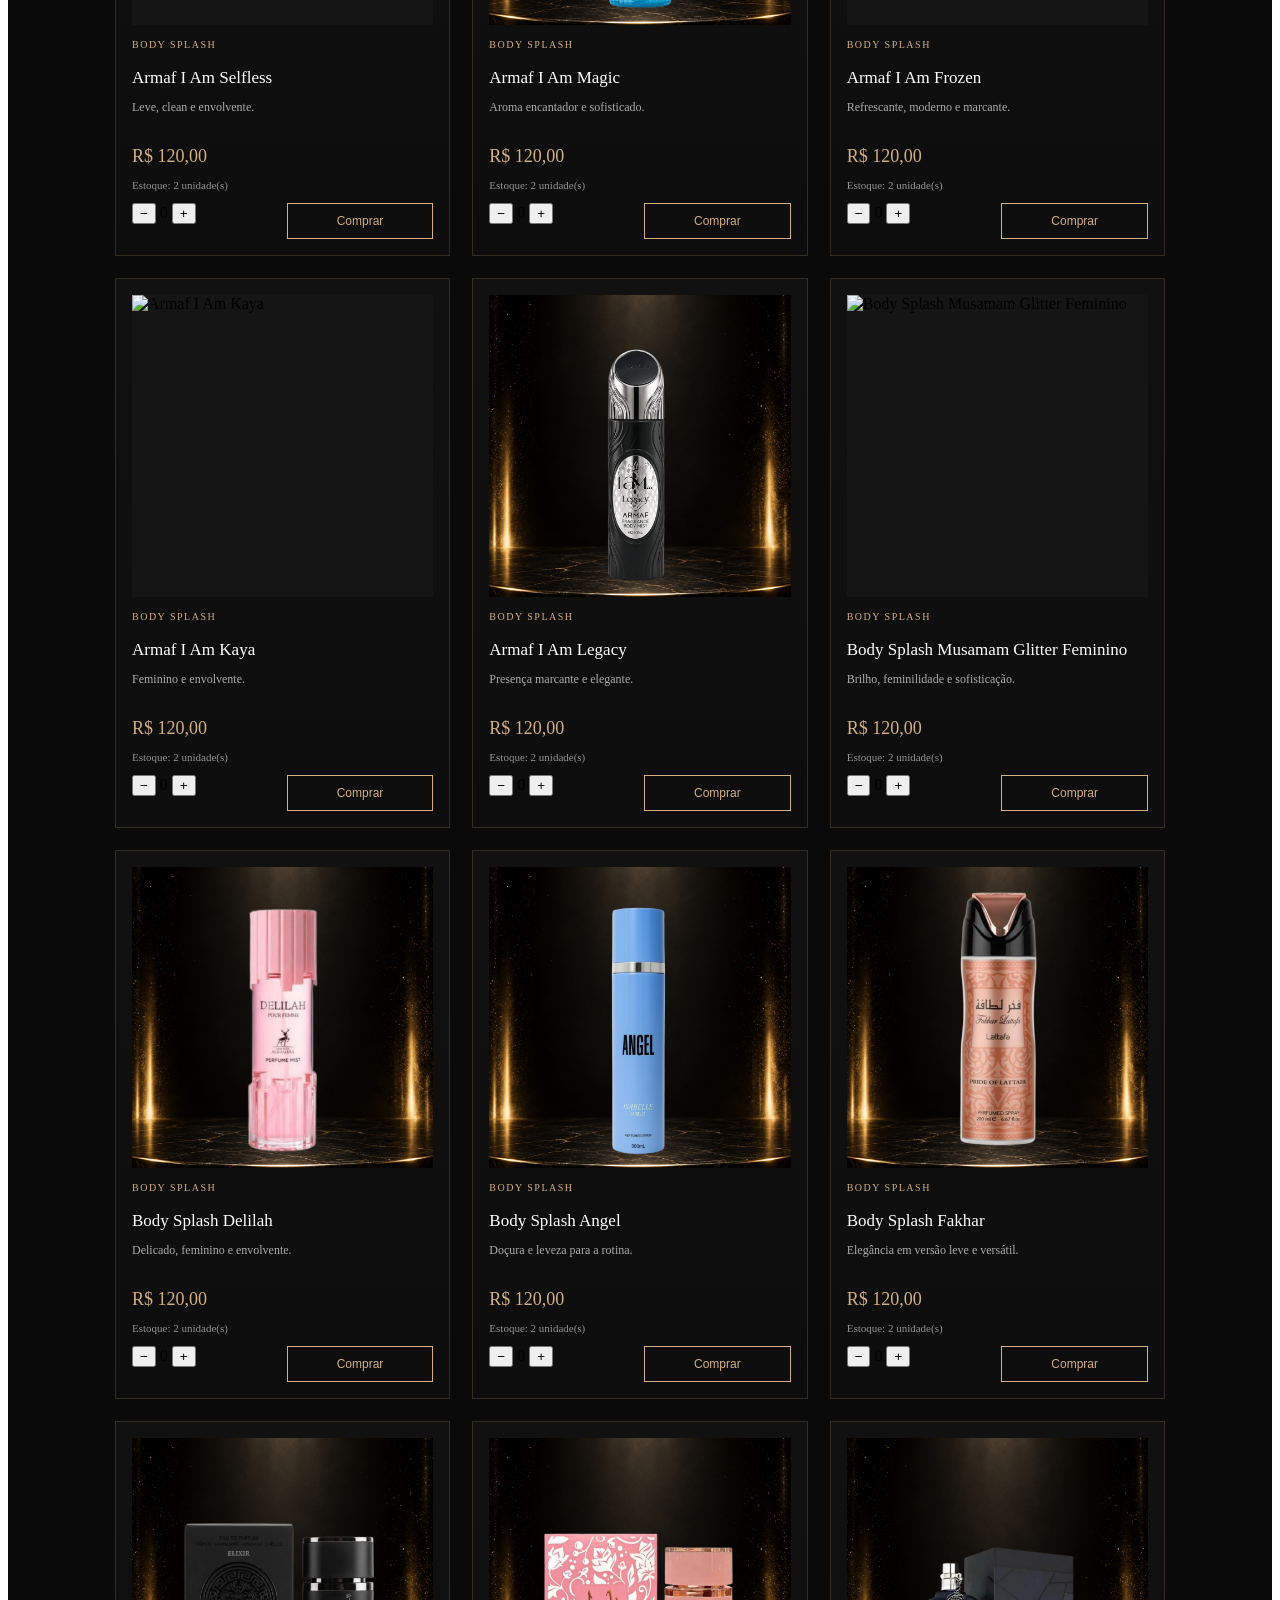
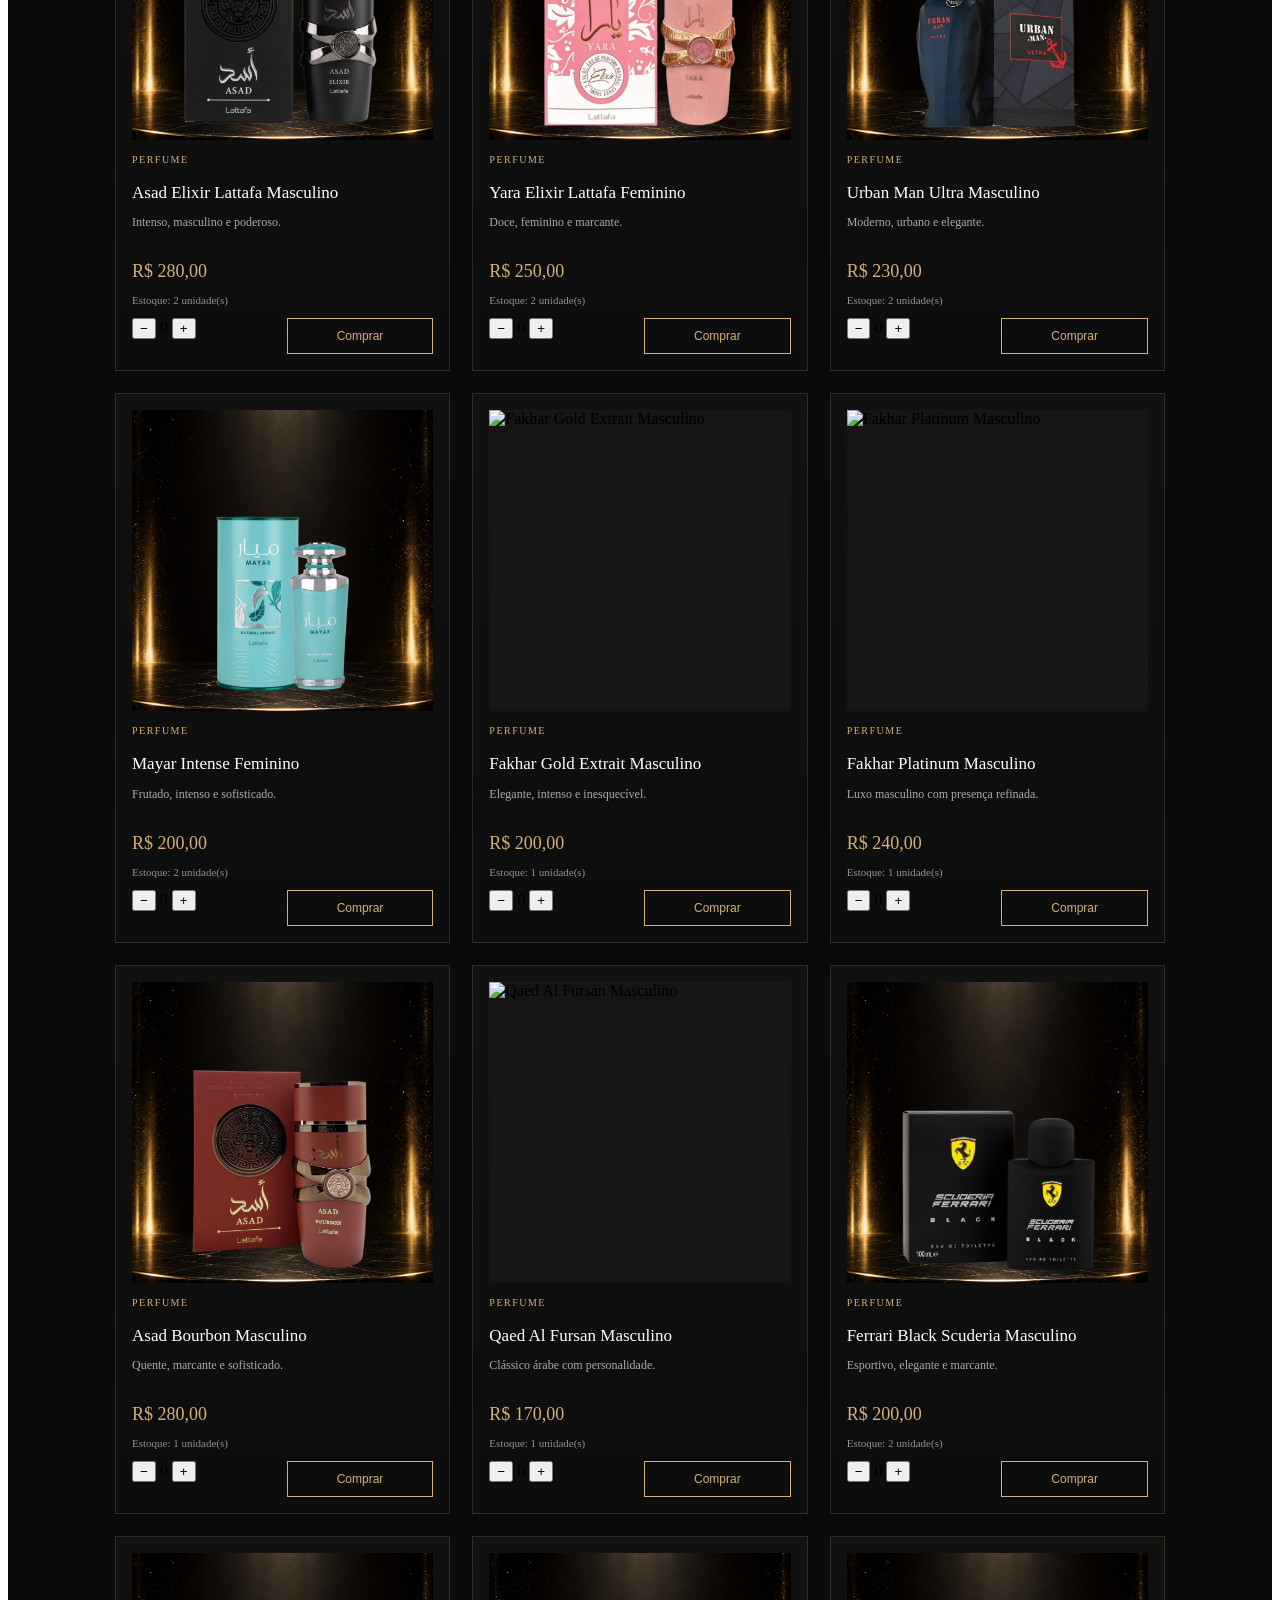
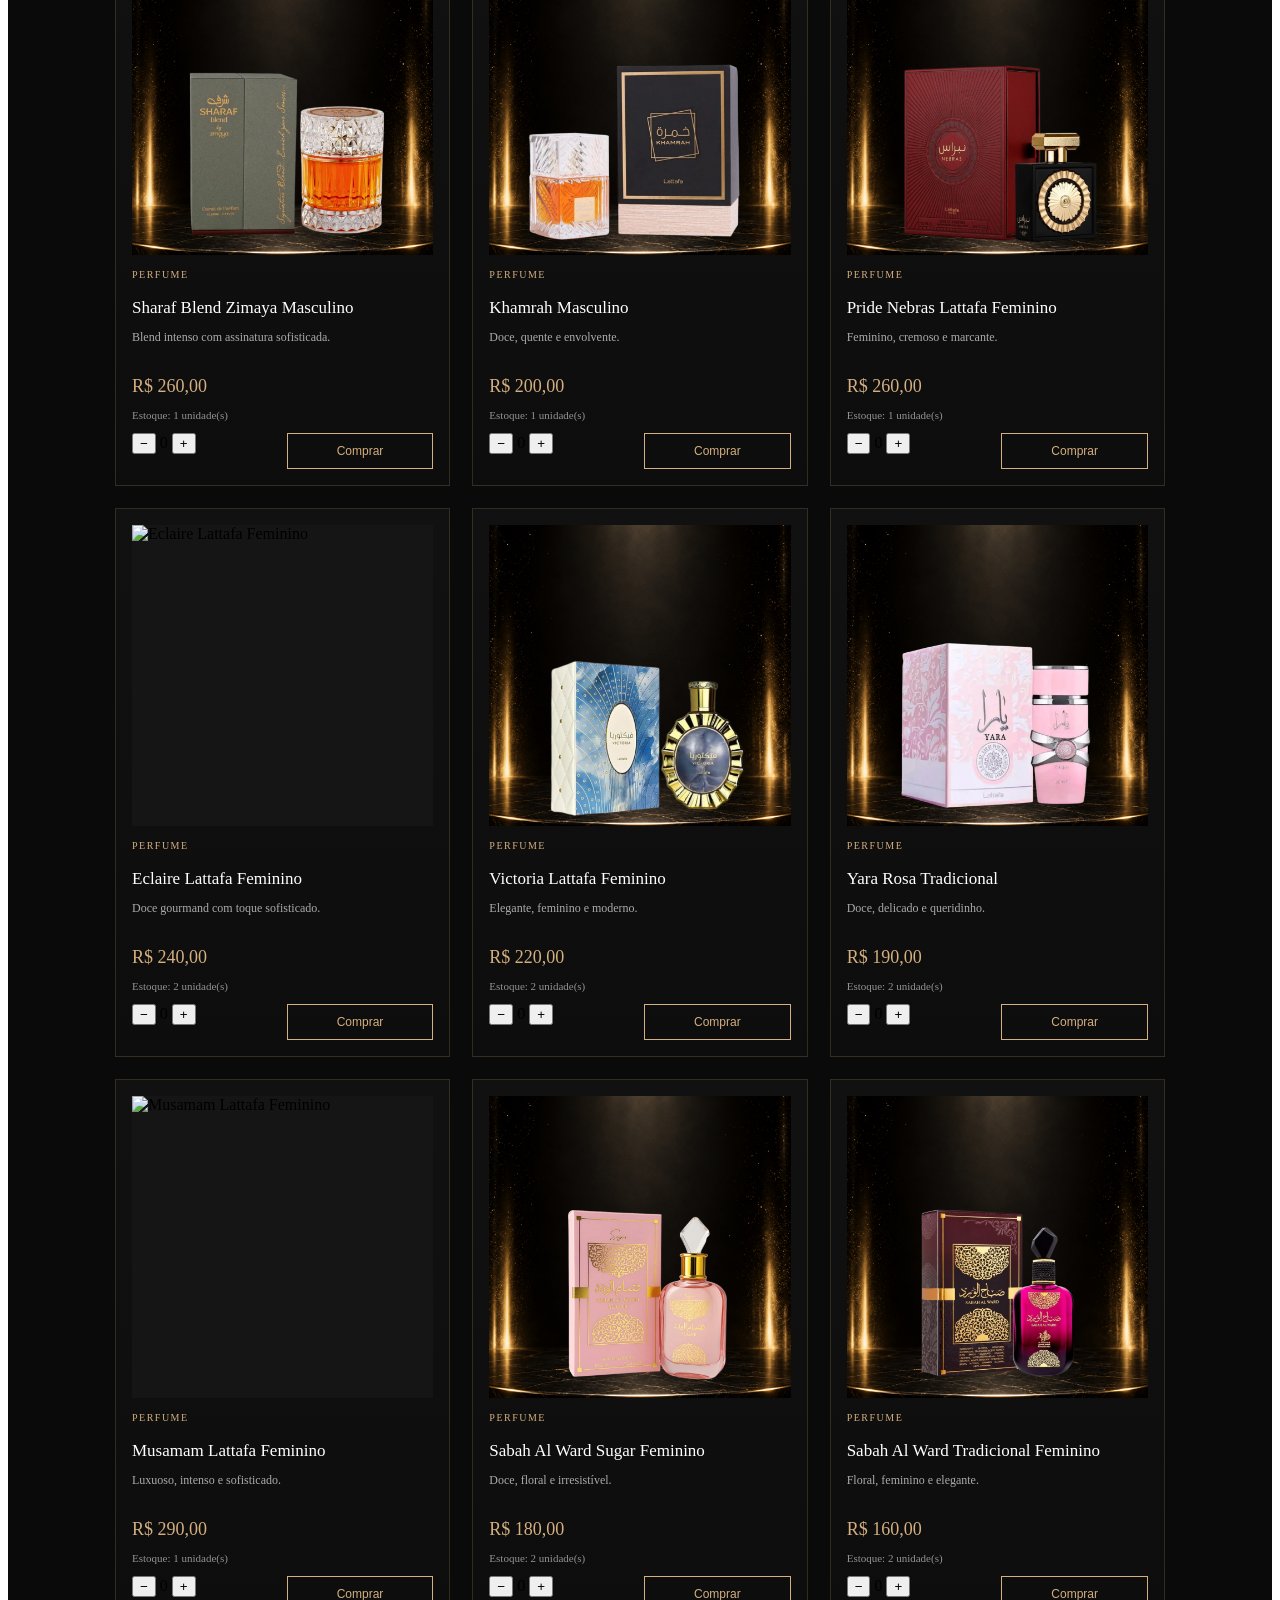
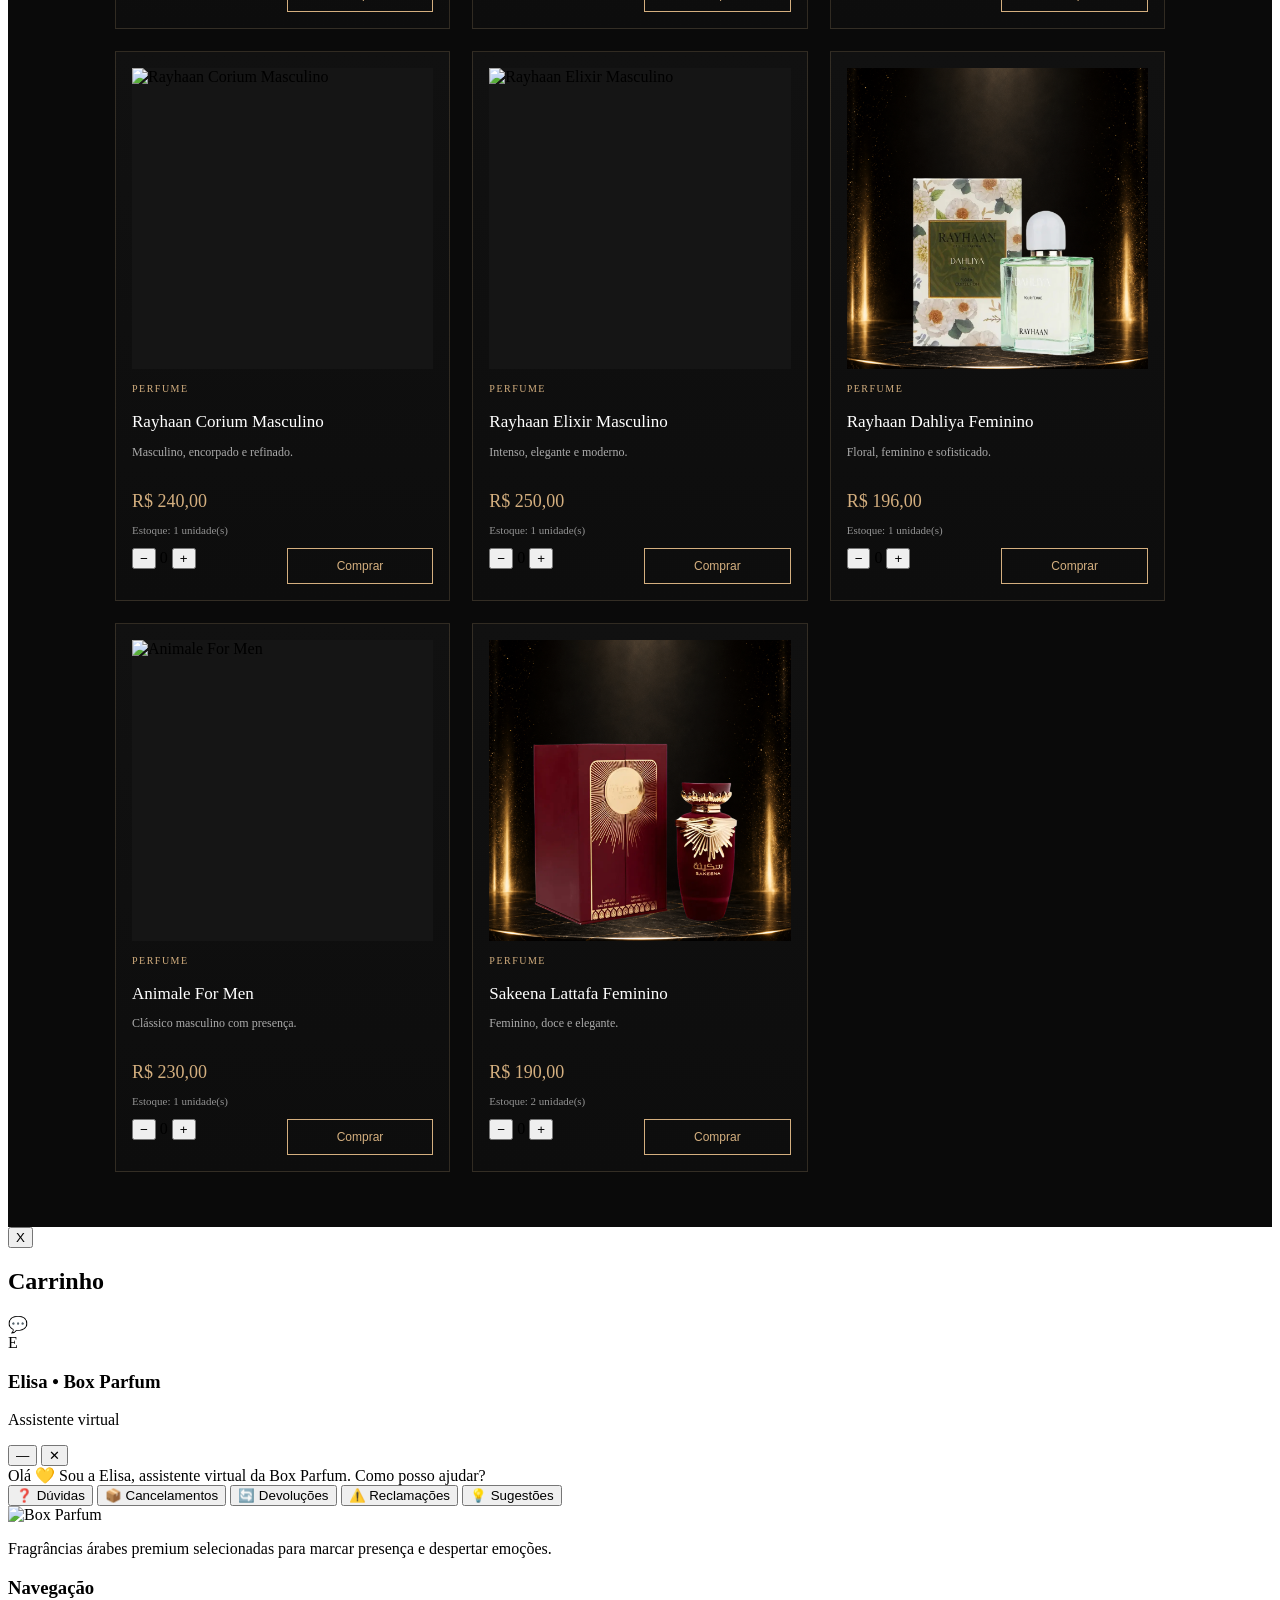
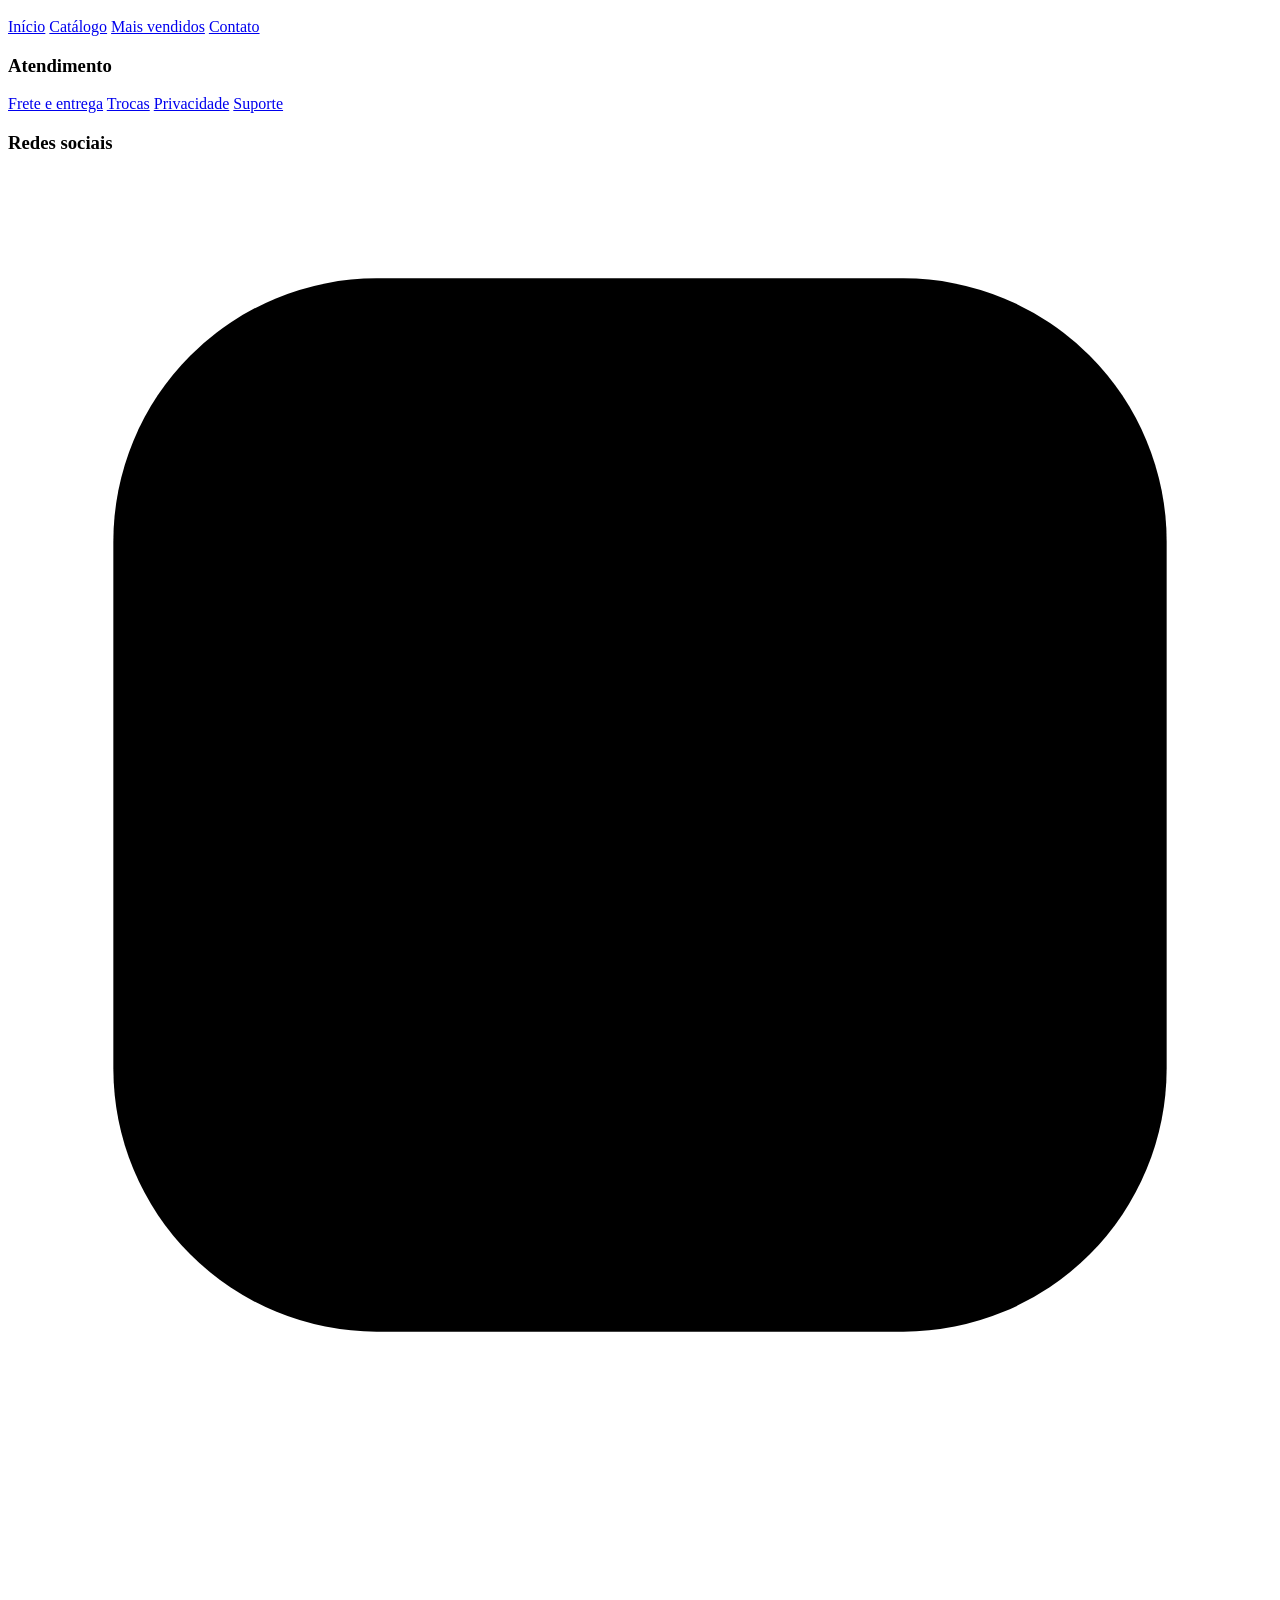
==== commit 352ee923: "corrige caminhos imagens" ====
--- a/index.html
+++ b/index.html
@@ -333,7 +333,7 @@
   {name:"Body Splash Lattafa Angham", category:"Body Splash", price:120, stock:1, image:"bsangham.png", desc:"Leve, envolvente e perfeito para o dia a dia."},
   {name:"Body Splash Lattafa Badee Al Noble", category:"Body Splash", price:120, stock:2, image:"body-splash-lattafa-badee-al-noble.png", desc:"Fragrância marcante com toque sofisticado."},
   {name:"Body Splash Lattafa Eclaire", category:"Body Splash", price:120, stock:2, image:"splasheclaire.png", desc:"Doce, elegante e irresistível."},
-  {name:"Body Splash Lattafa Fakhar Feminino", category:"Body Splash", price:120, stock:2, image:"bodysplashfakhar.png", desc:"Feminino, refinado e marcante."},
+  {name:"Body Splash Lattafa Fakhar Feminino", category:"Body Splash", price:120, stock:2, image:"bsfakhar.png", desc:"Feminino, refinado e marcante."},
   {name:"Body Splash Lattafa Haya", category:"Body Splash", price:120, stock:1, image:"bshaya.png", desc:"Leveza e sofisticação em uma fragrância delicada."},
   {name:"Body Splash Lattafa Mayar Cherry Intense", category:"Body Splash", price:120, stock:1, image:"bsmayarcherry.png", desc:"Frutado intenso com presença envolvente."},
   {name:"Body Splash Lattafa Mayar Natural Intense", category:"Body Splash", price:120, stock:1, image:"bsmayarnatural.png", desc:"Marcante, fresco e sofisticado."},
@@ -360,9 +360,9 @@
   {name:"Armaf I Am Kaya", category:"Body Splash", price:120, stock:2, image:"bskaya.png", desc:"Feminino e envolvente."},
   {name:"Armaf I Am Legacy", category:"Body Splash", price:120, stock:2, image:"bslegacy.png", desc:"Presença marcante e elegante."},
   {name:"Body Splash Musamam Glitter Feminino", category:"Body Splash", price:120, stock:2, image:"bsmusaman.png", desc:"Brilho, feminilidade e sofisticação."},
-  {name:"Body Splash Delilah", category:"Body Splash", price:120, stock:2, image:"pdalilah.png", desc:"Delicado, feminino e envolvente."},
+  {name:"Body Splash Delilah", category:"Body Splash", price:120, stock:2, image:"splashdalilah.png", desc:"Delicado, feminino e envolvente."},
   {name:"Body Splash Angel", category:"Body Splash", price:120, stock:2, image:"pangel.png", desc:"Doçura e leveza para a rotina."},
-  {name:"Body Splash Fakhar", category:"Body Splash", price:120, stock:2, image:"bsfakharfem.png", desc:"Elegância em versão leve e versátil."},
+  {name:"Body Splash Fakhar", category:"Body Splash", price:120, stock:2, image:"splashfakhar.png", desc:"Elegância em versão leve e versátil."},
   {name:"Asad Elixir Lattafa Masculino", category:"Perfume", price:280, stock:2, image:"pasaadelixir.png", desc:"Intenso, masculino e poderoso."},
   {name:"Yara Elixir Lattafa Feminino", category:"Perfume", price:250, stock:2, image:"pyaraelixir.png", desc:"Doce, feminino e marcante."},
   {name:"Urban Man Ultra Masculino", category:"Perfume", price:230, stock:2, image:"urbanmanultra.png", desc:"Moderno, urbano e elegante."},
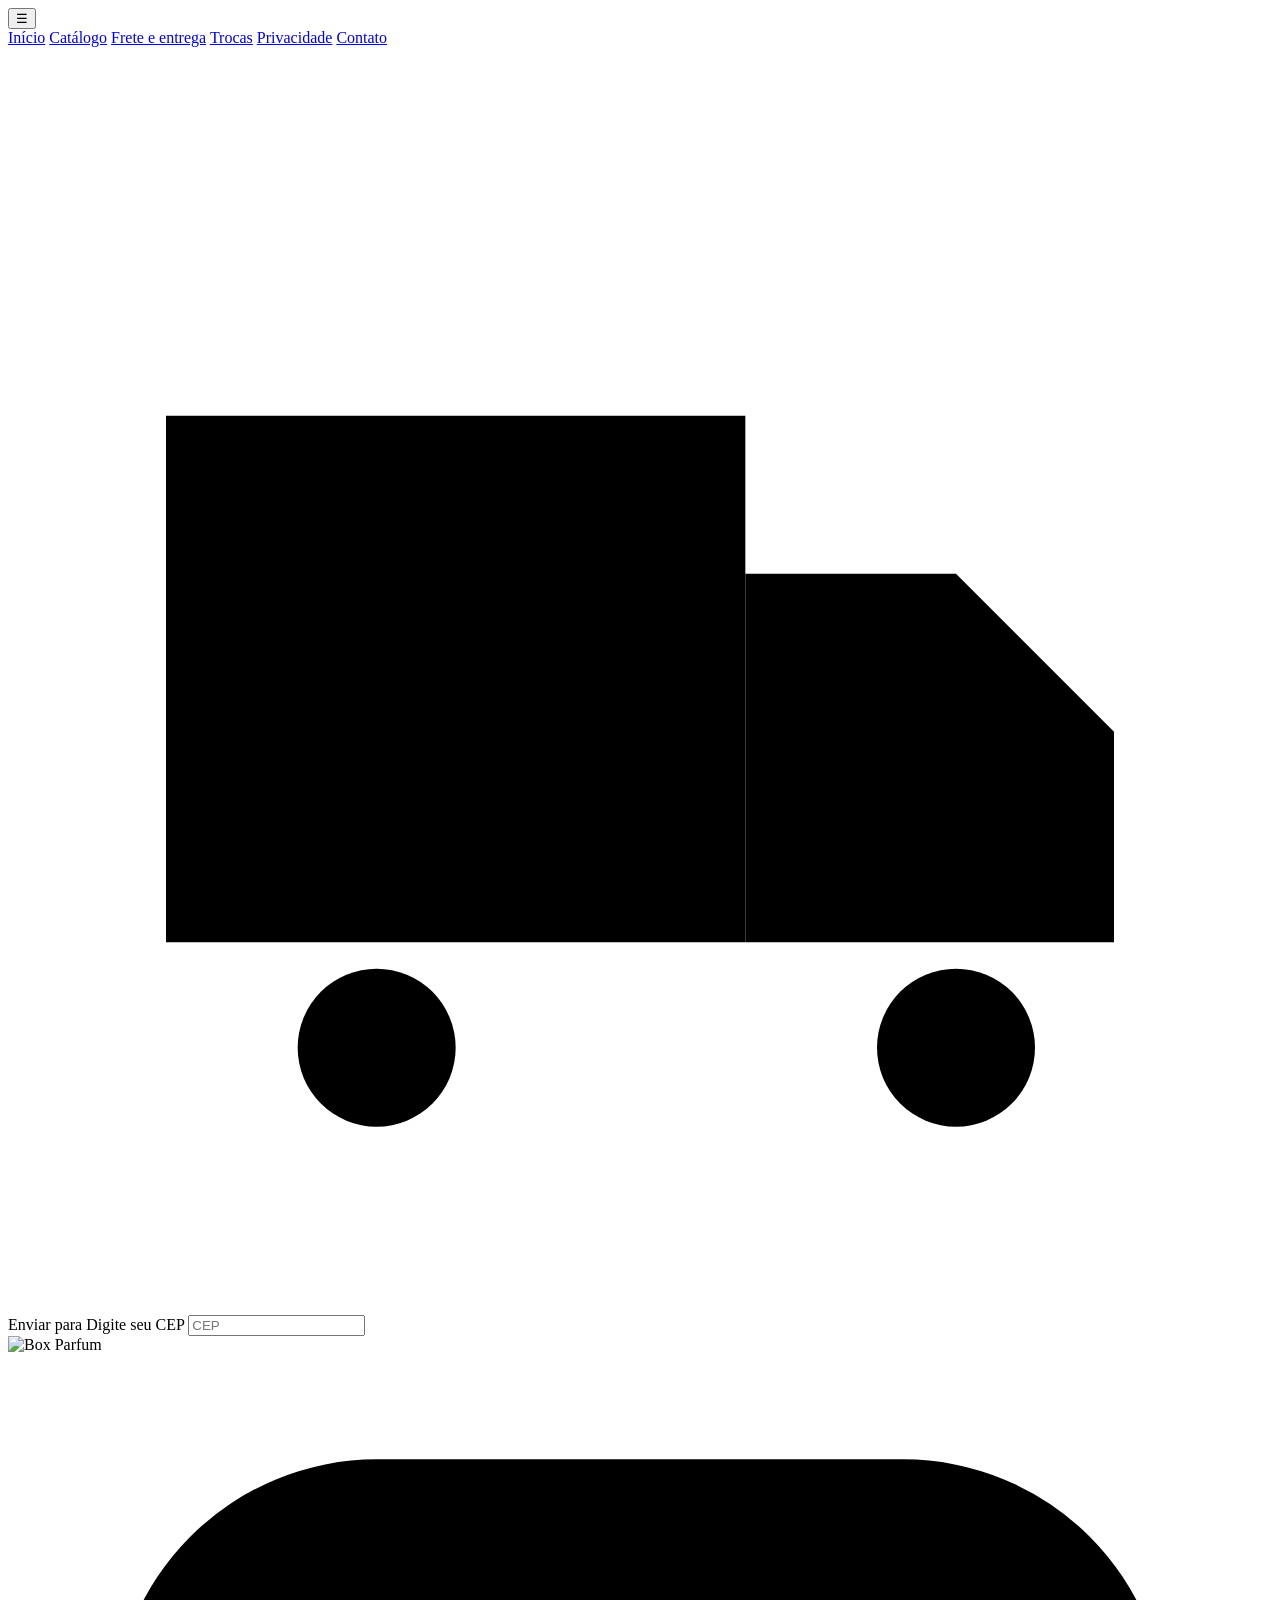
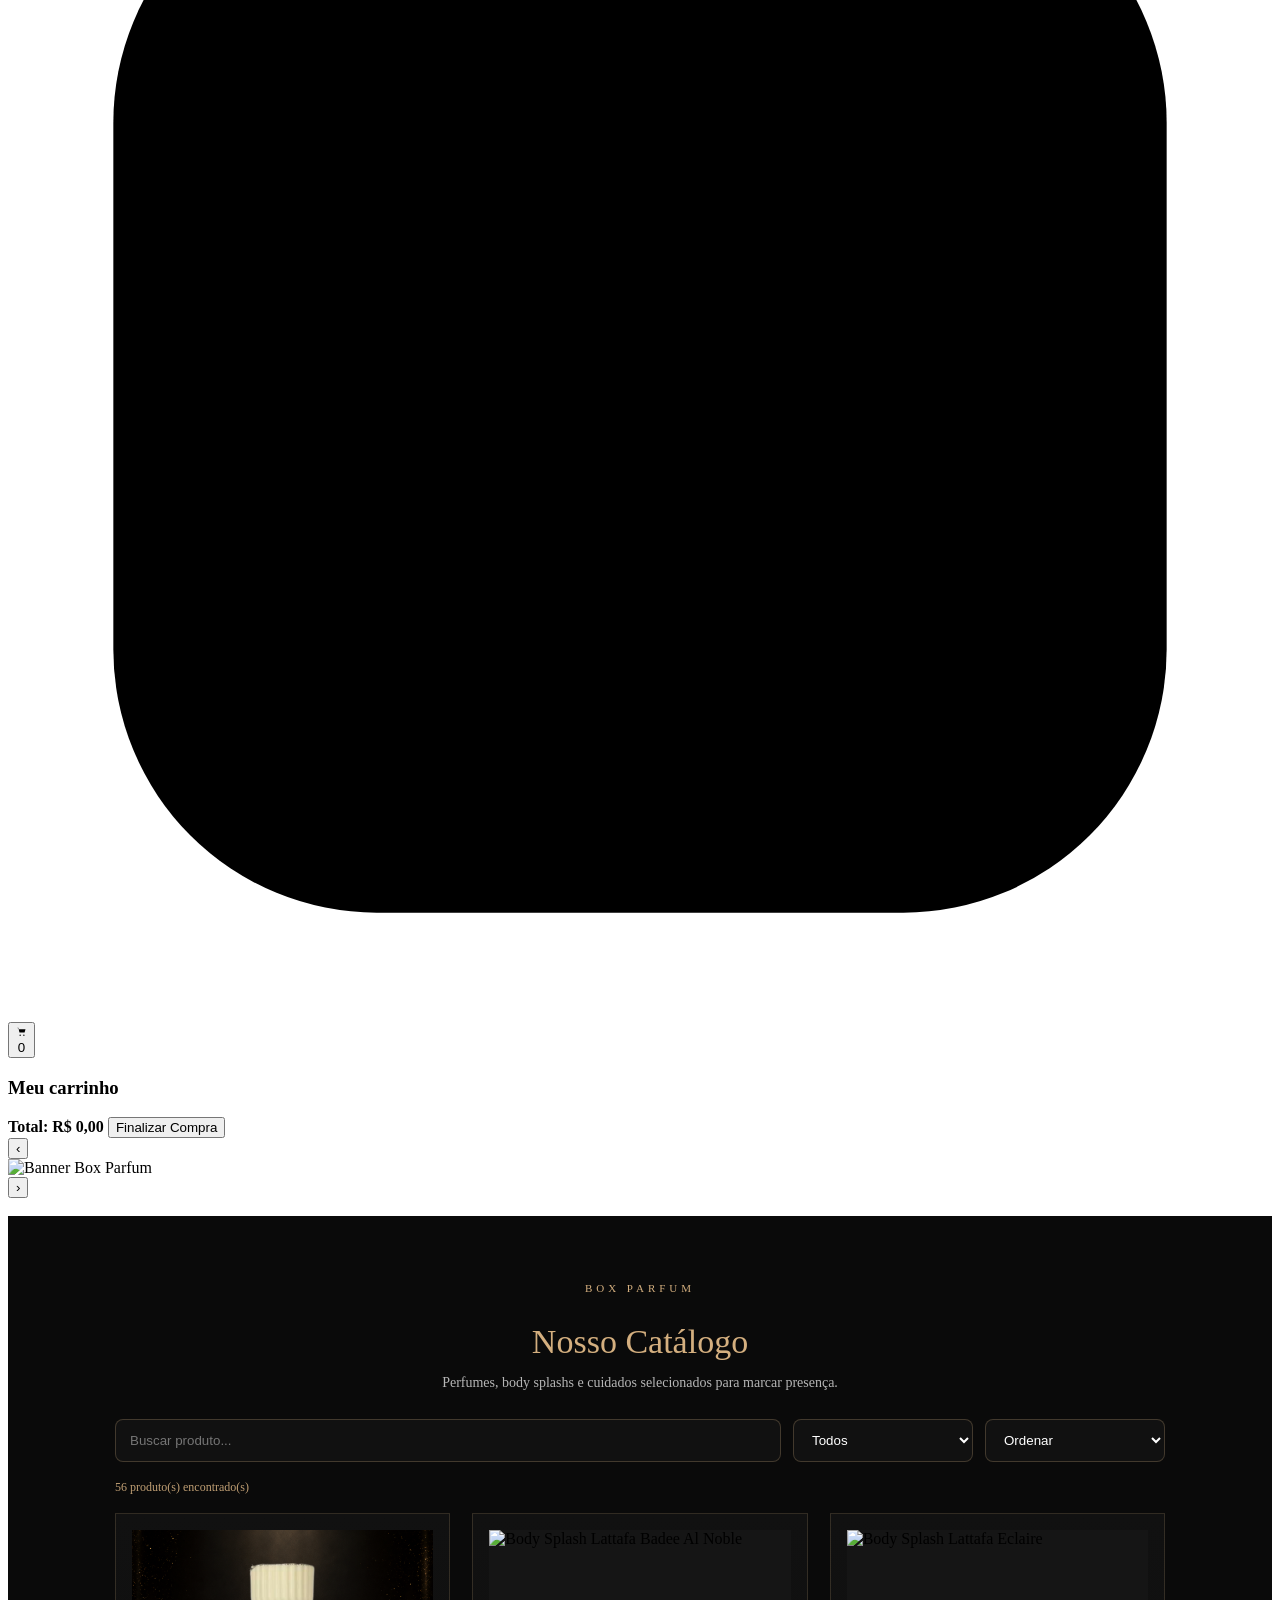
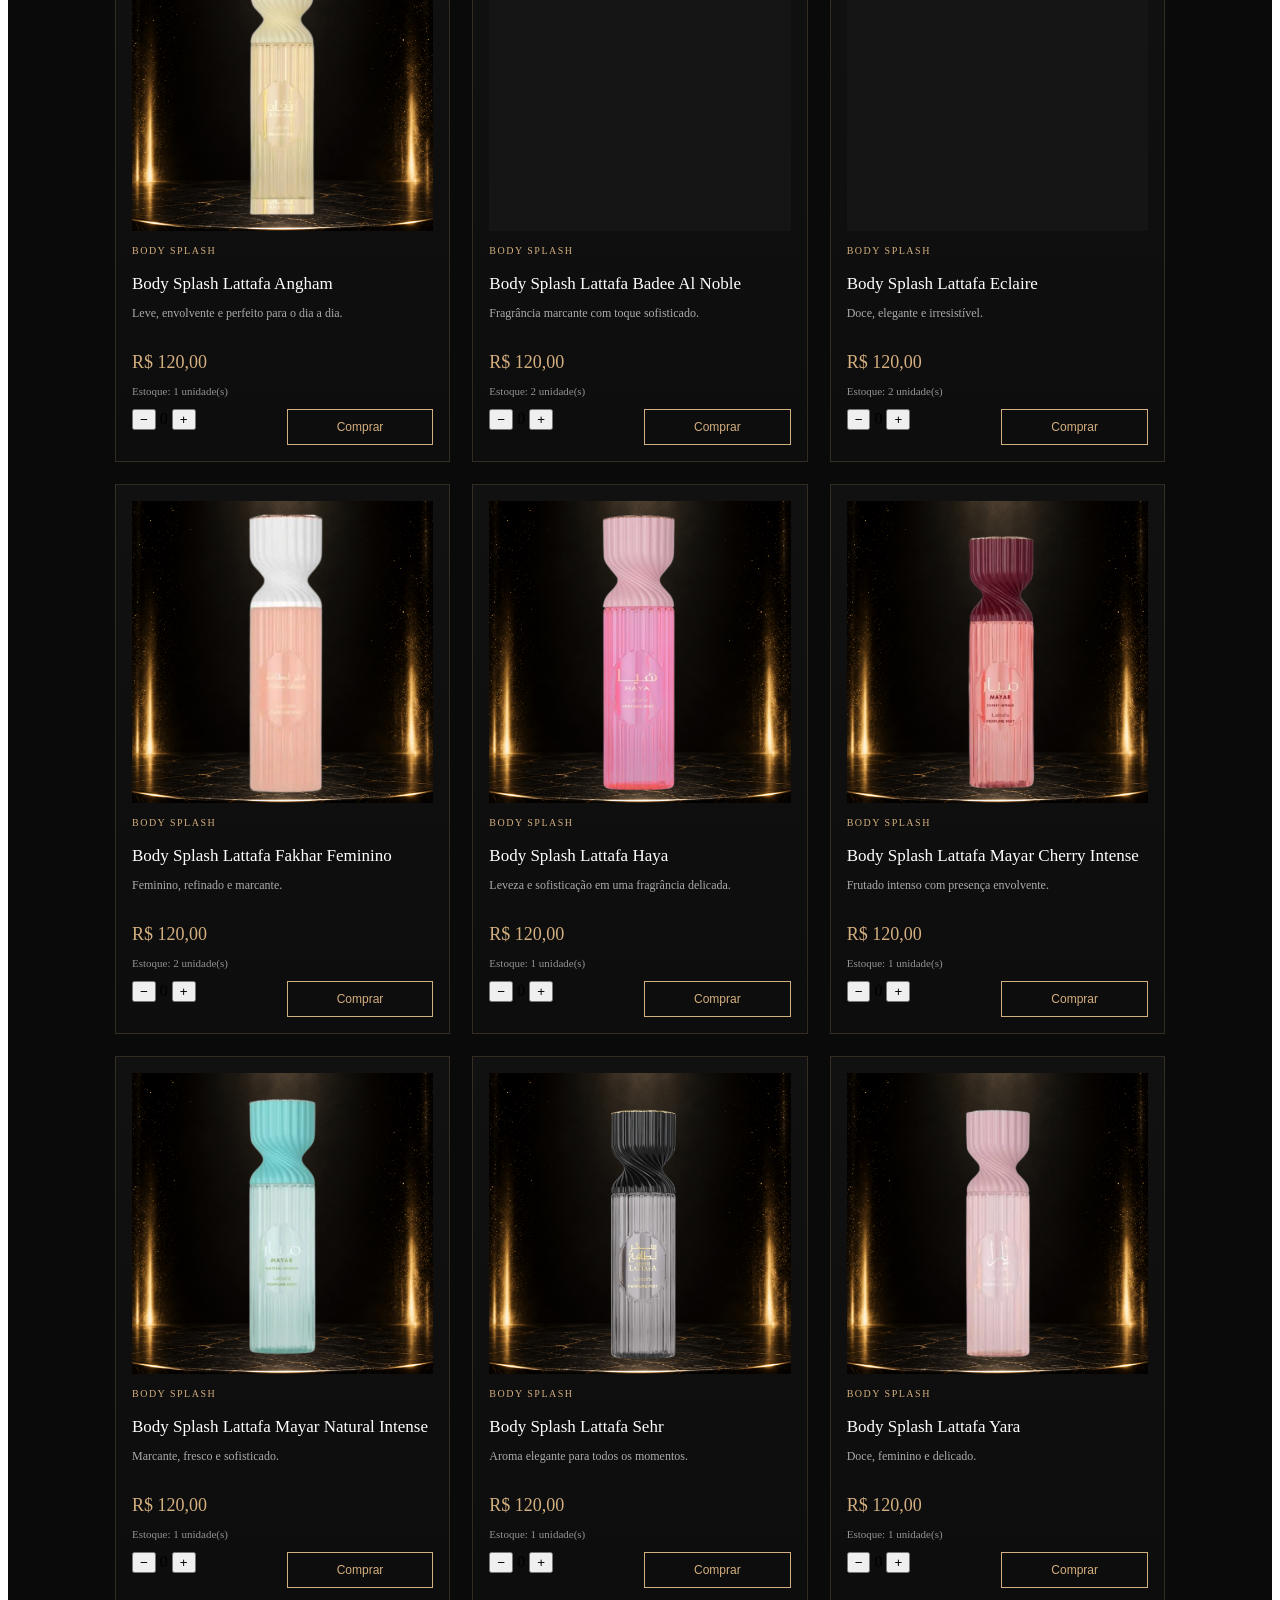
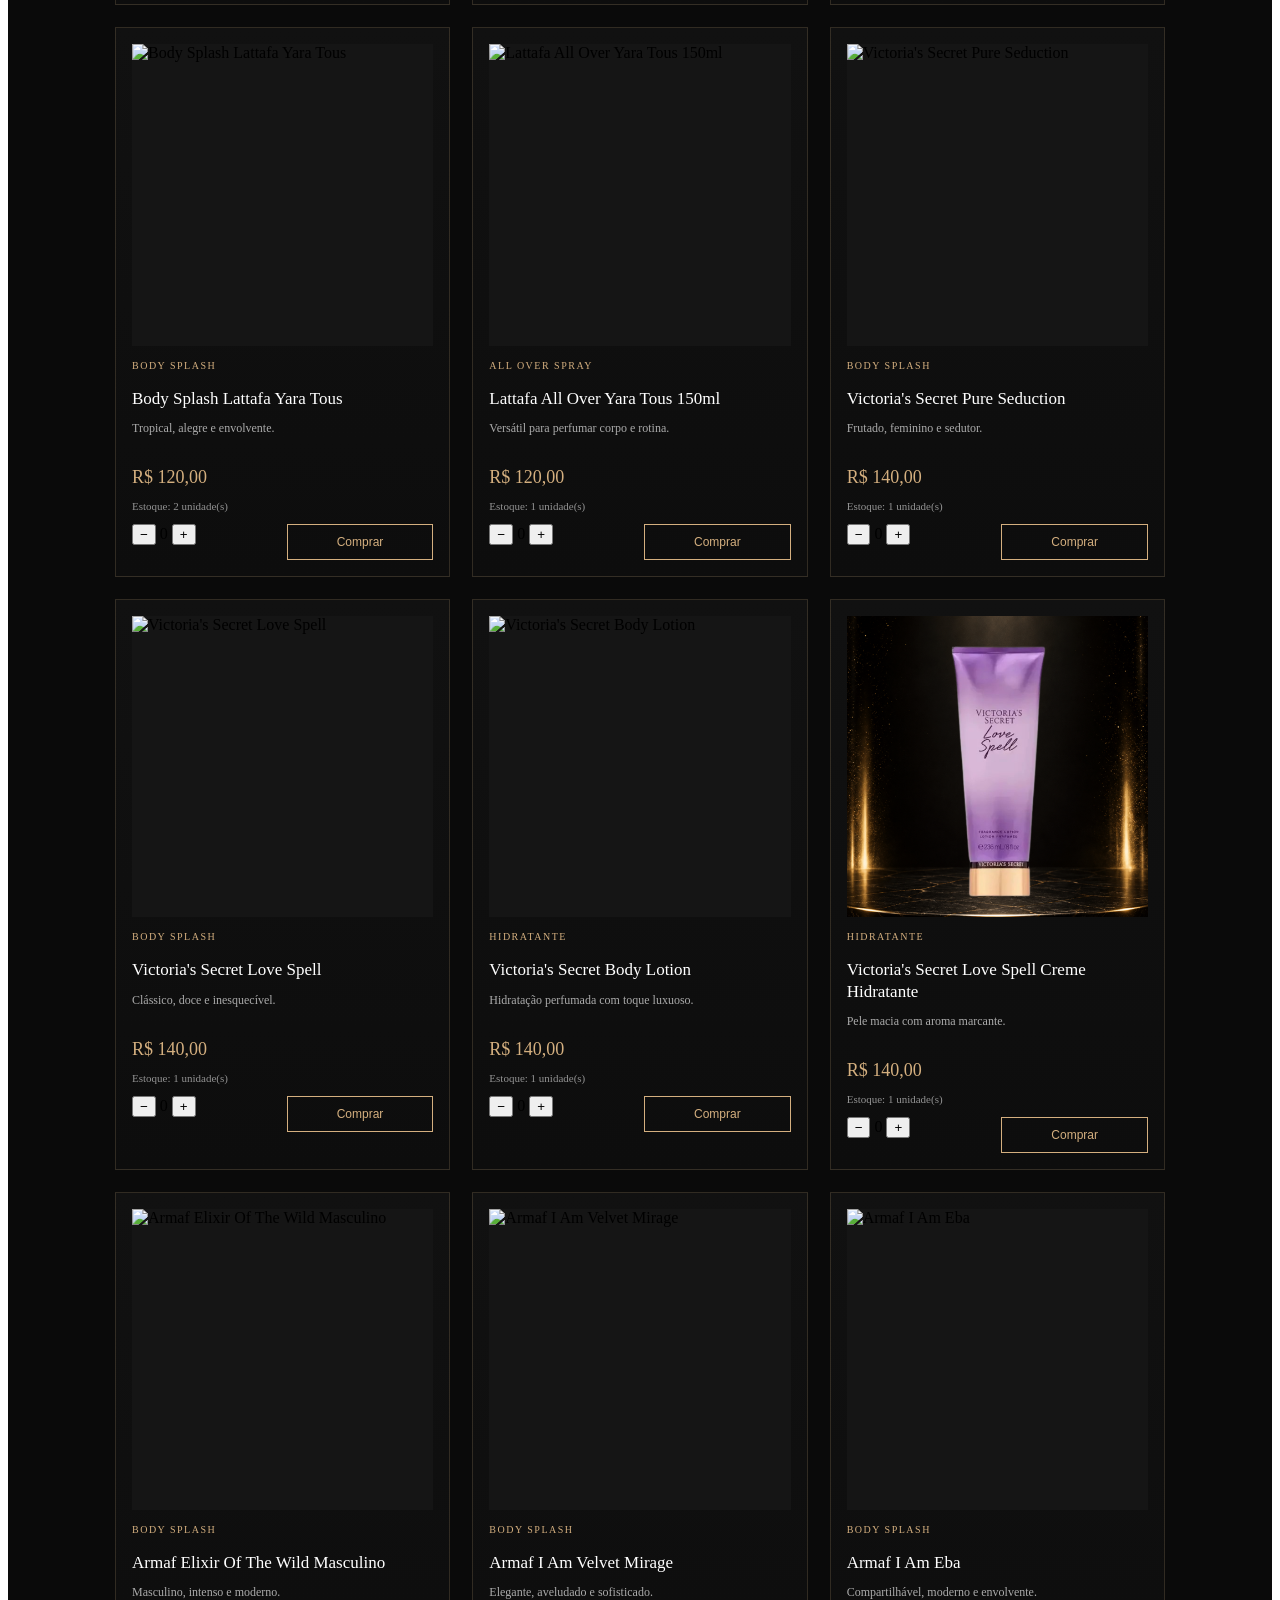
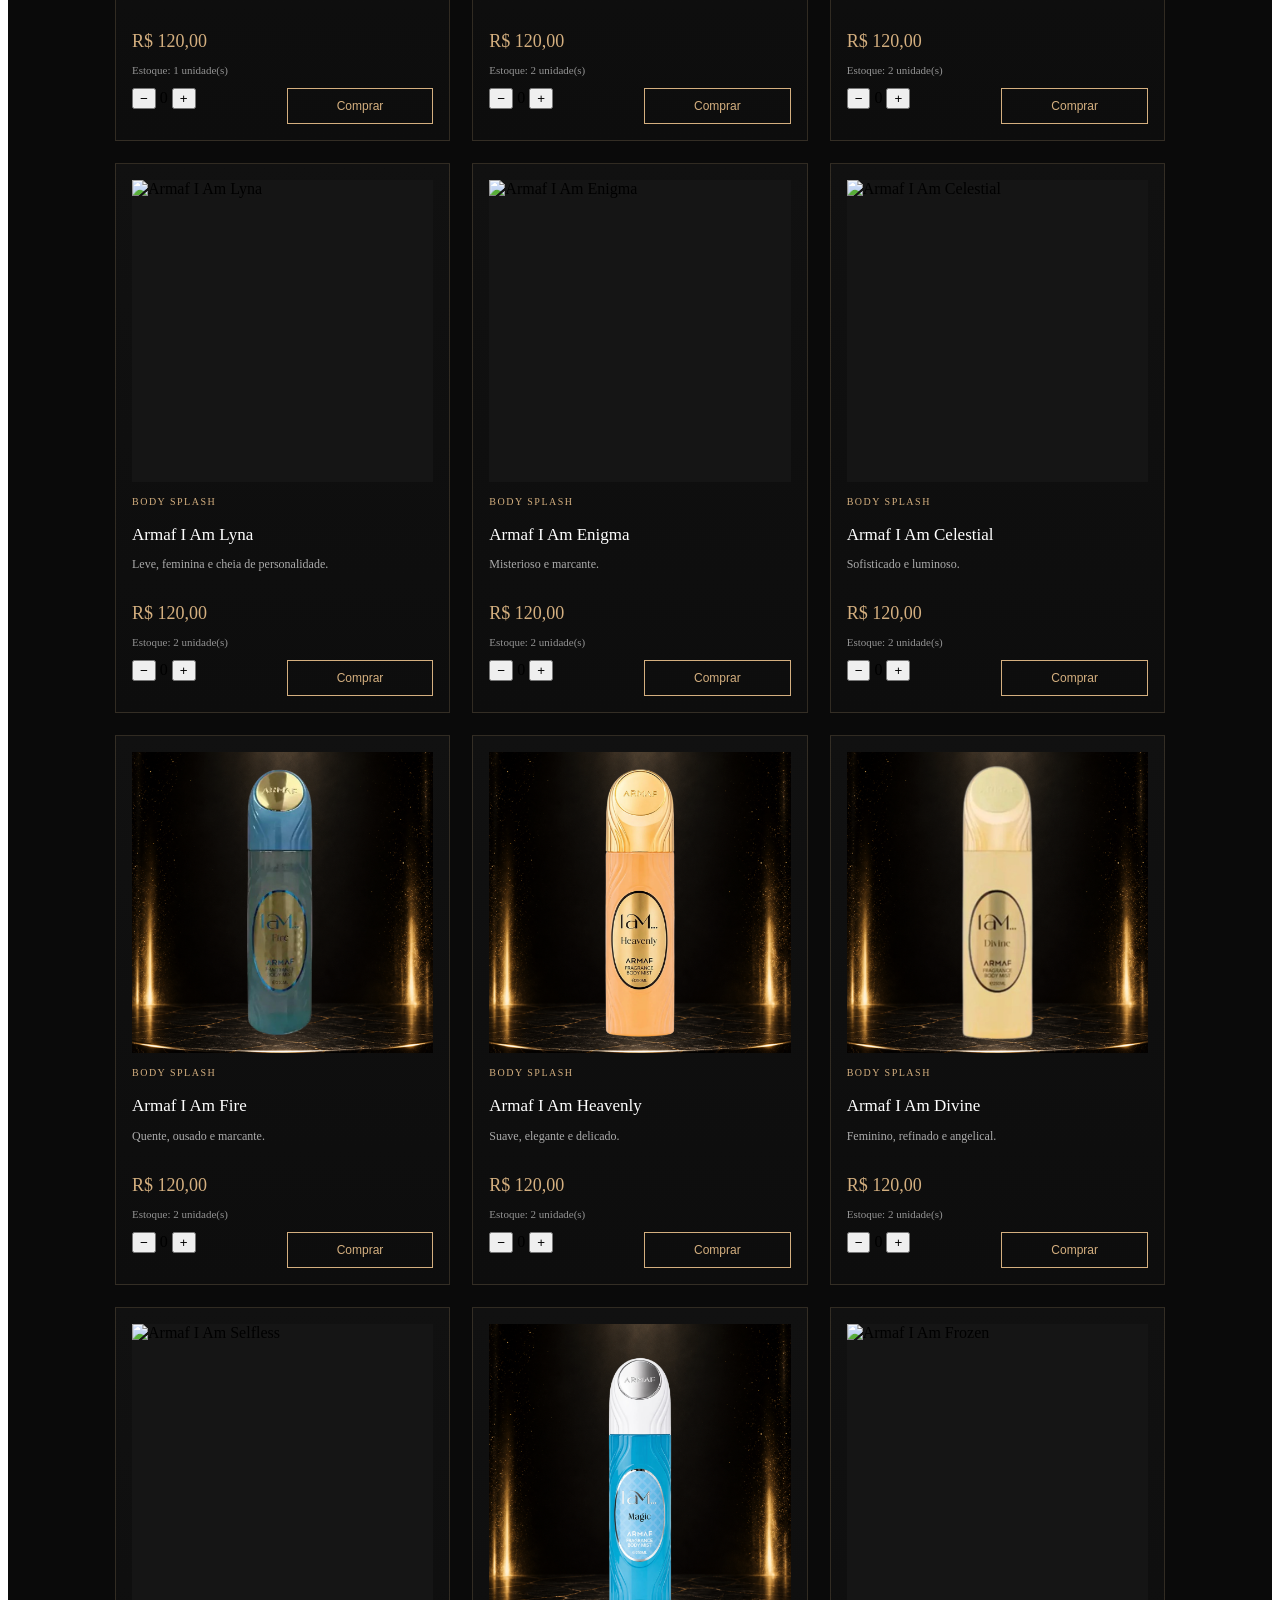
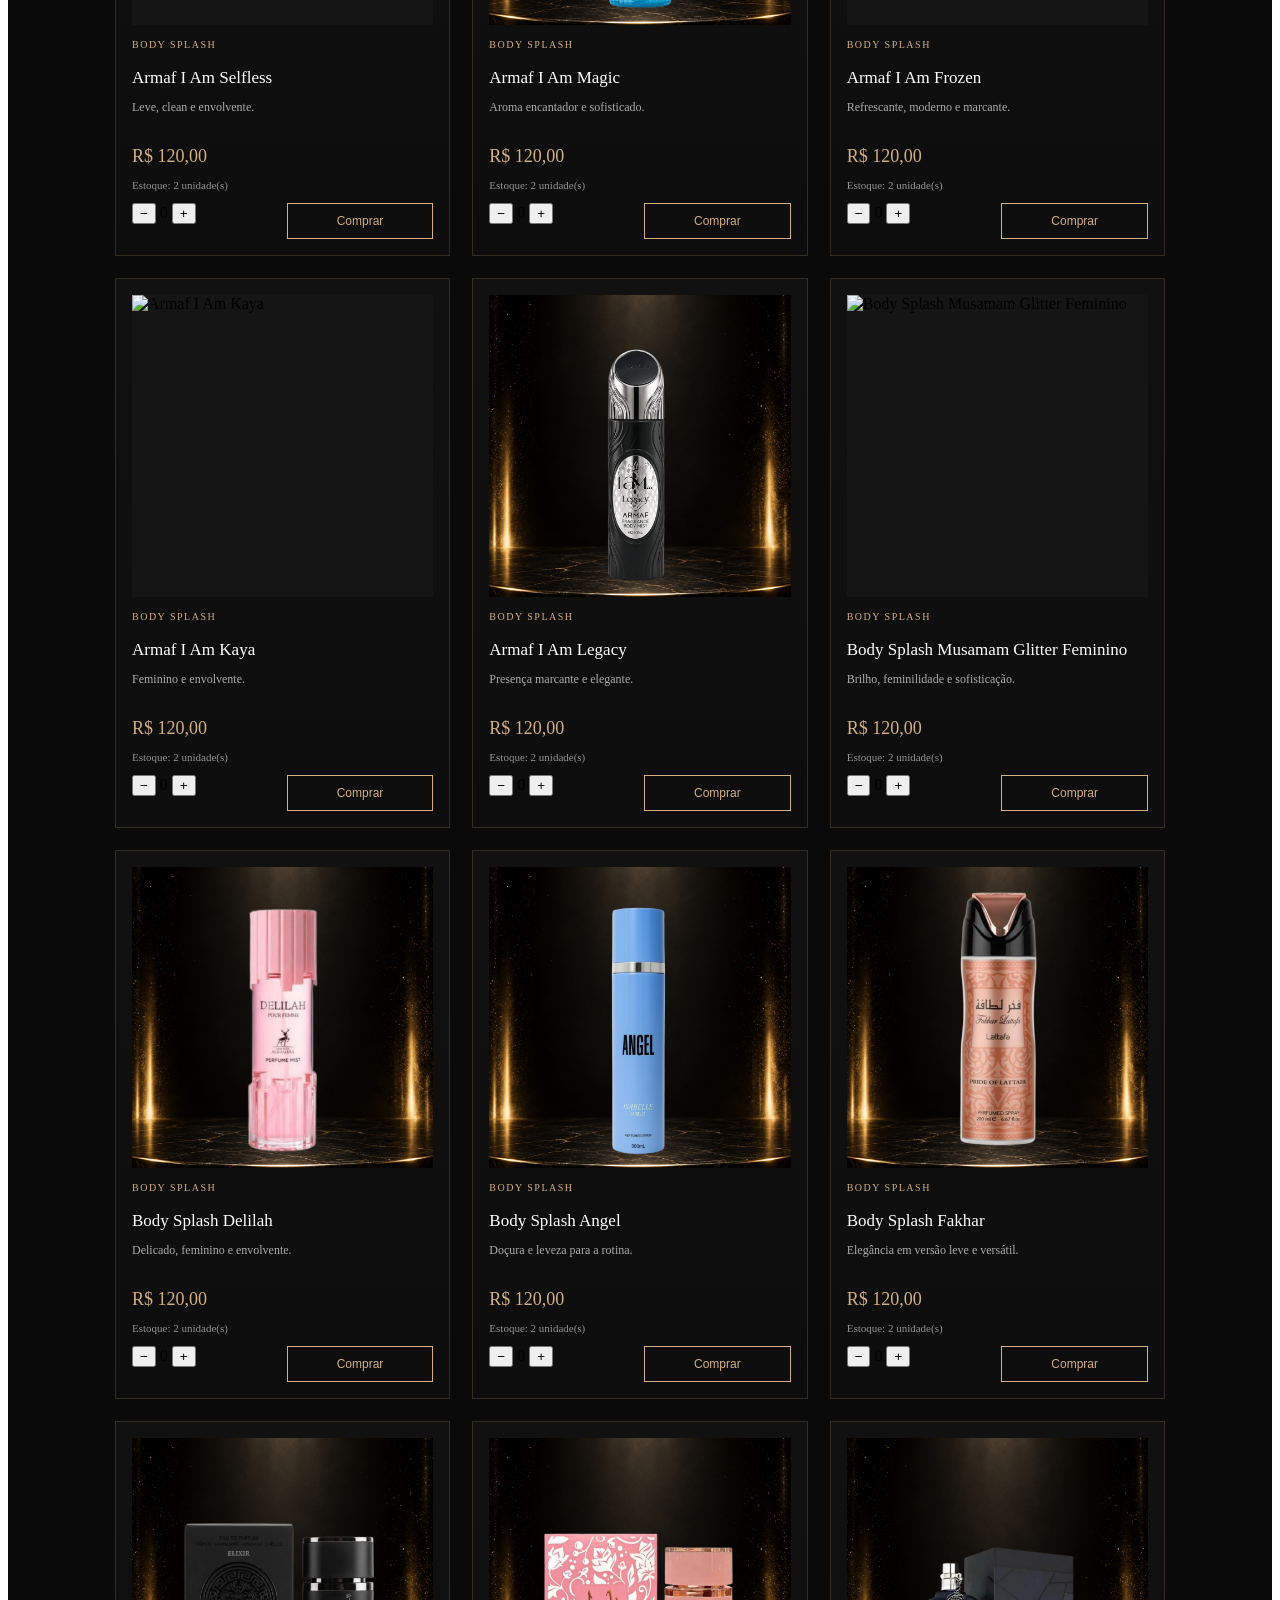
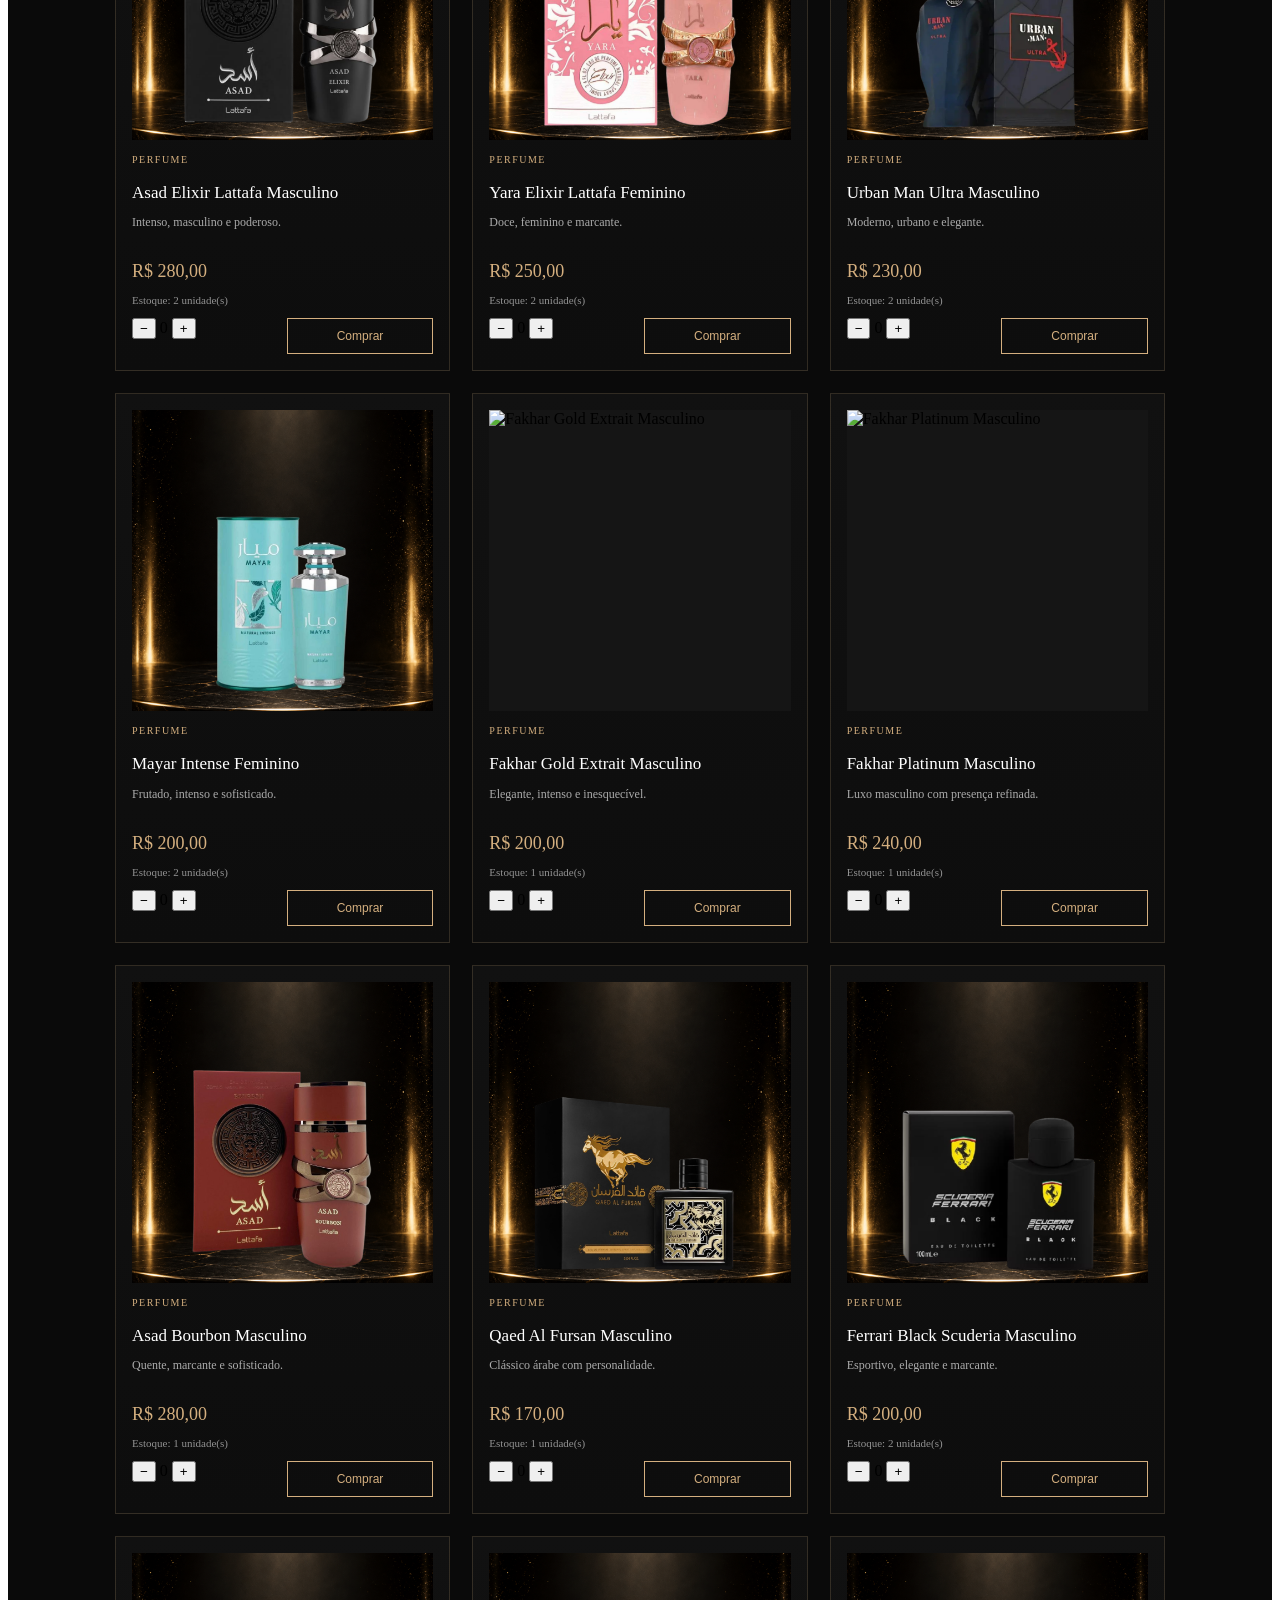
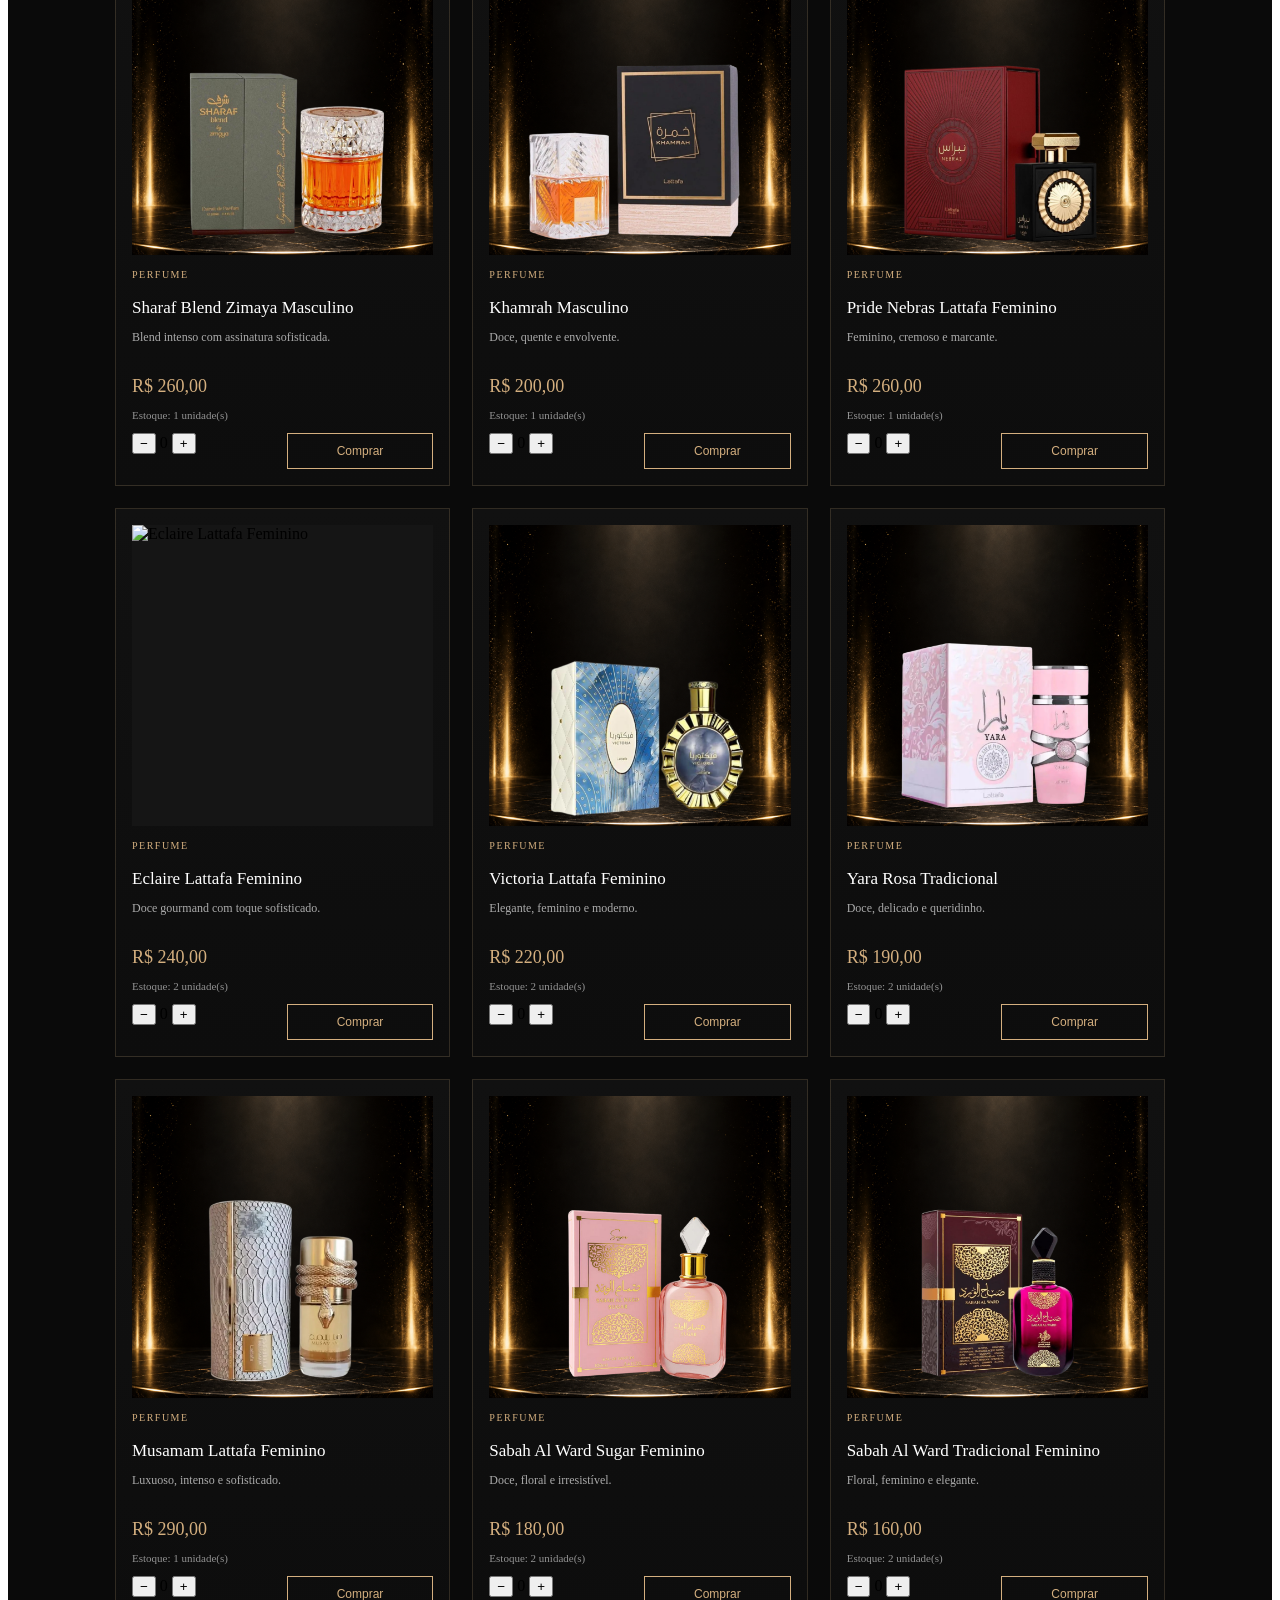
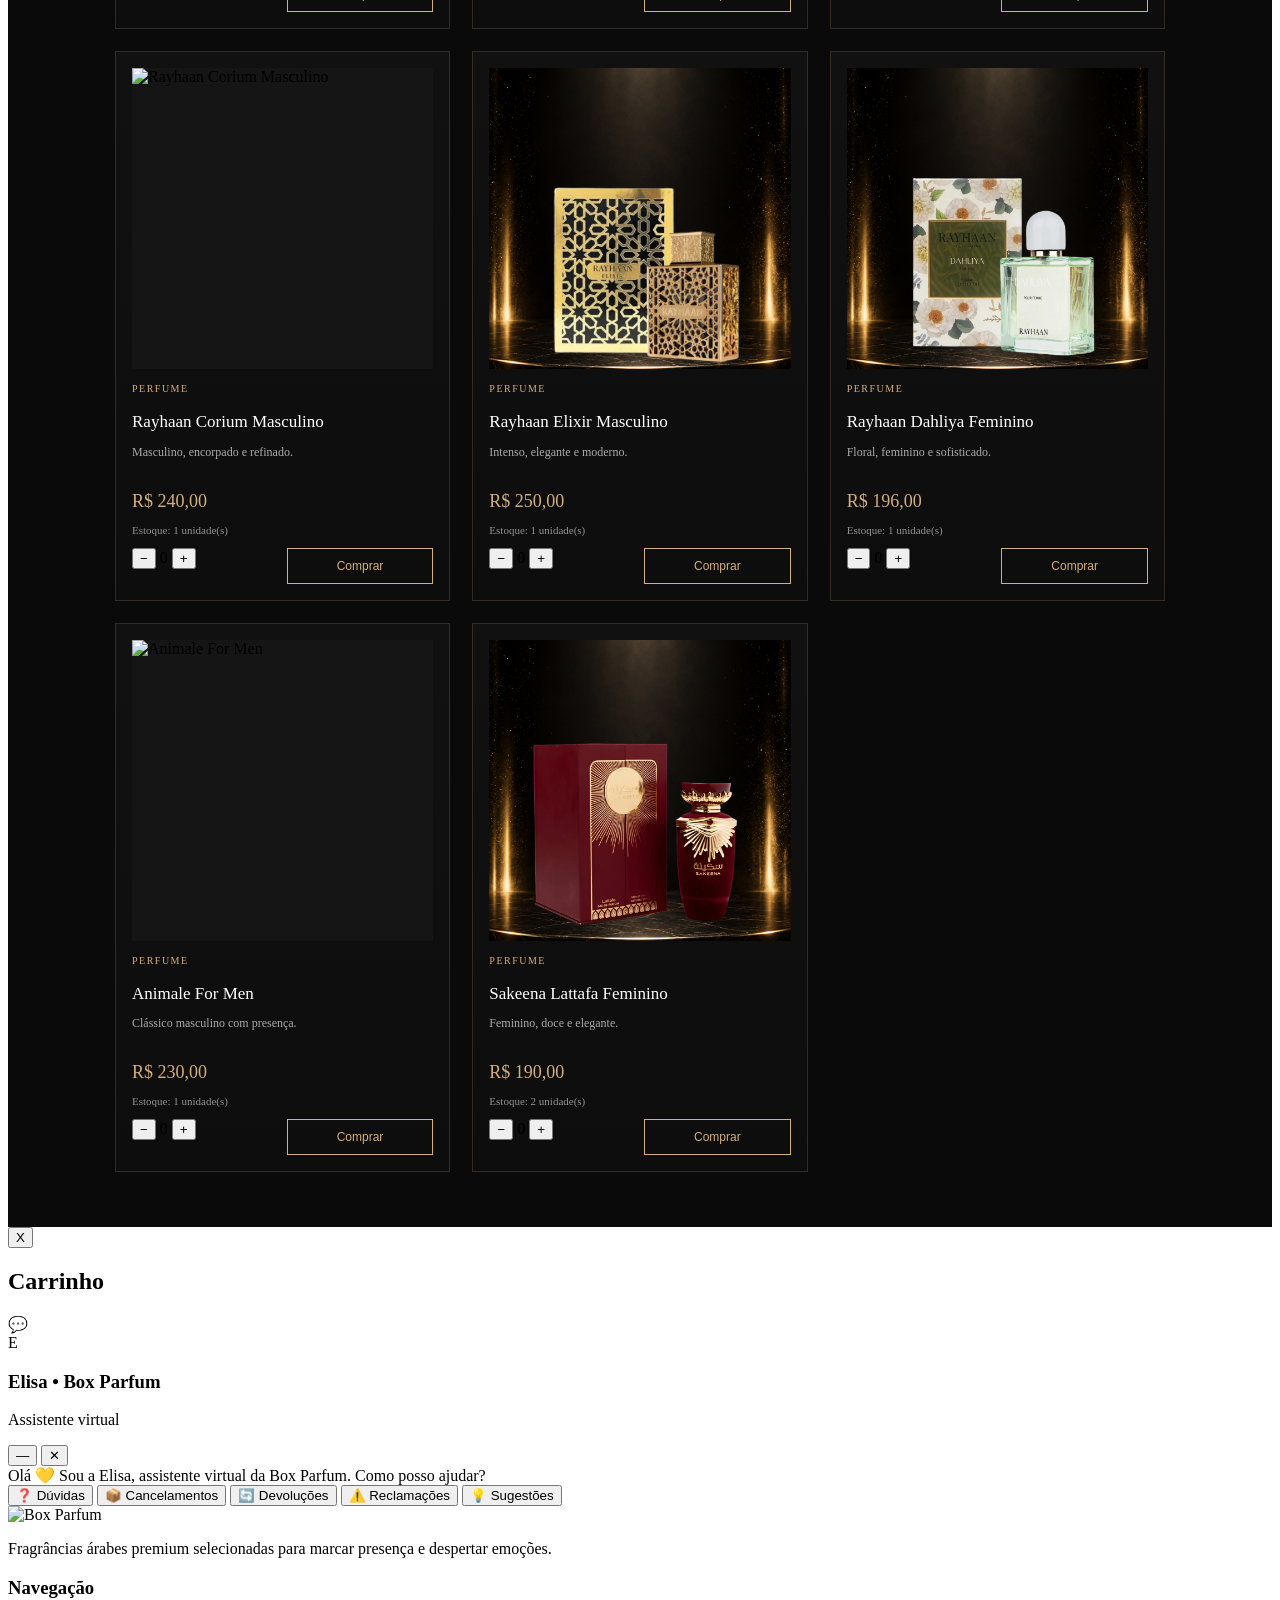
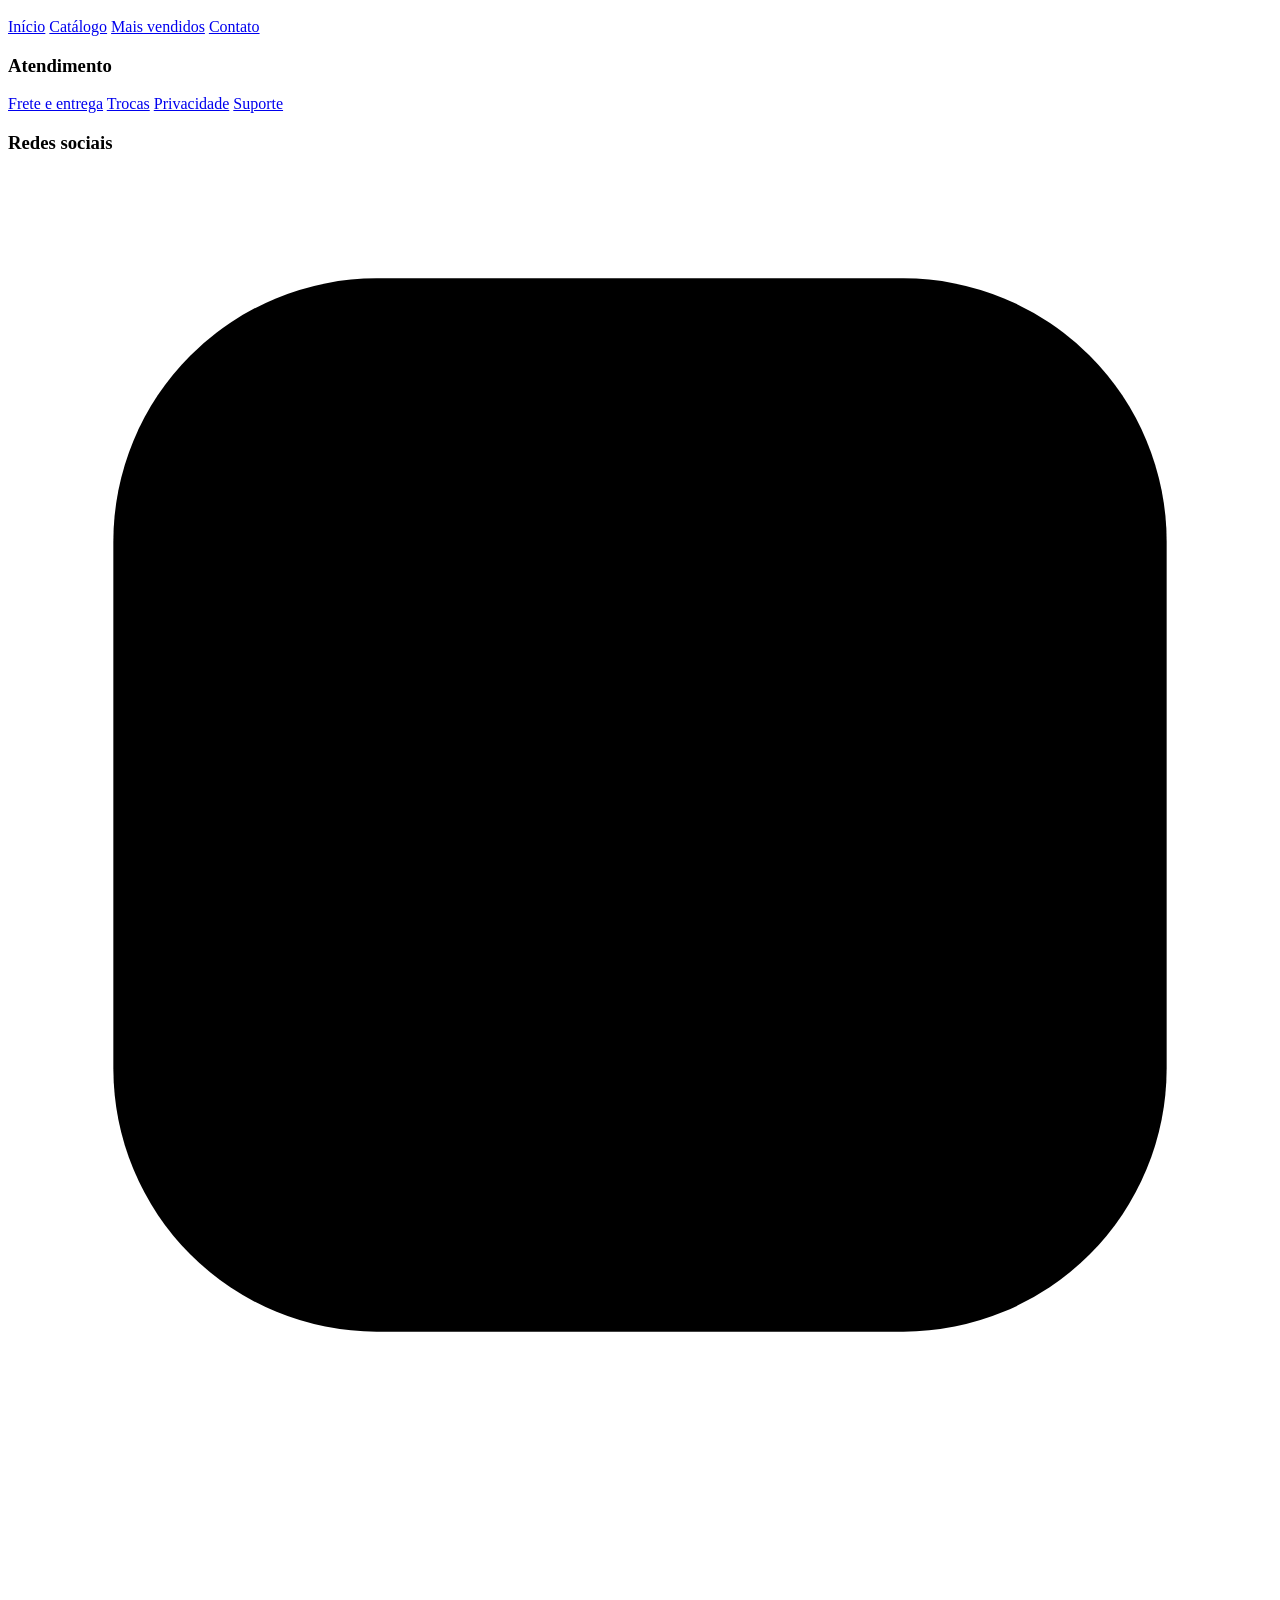
==== commit 6f015c91: "corrige caminhos imagens" ====
--- a/index.html
+++ b/index.html
@@ -330,7 +330,7 @@
 
 <script>
 const productsData = [
-  {name:"Body Splash Lattafa Angham", category:"Body Splash", price:120, stock:1, image:"bsangham.png", desc:"Leve, envolvente e perfeito para o dia a dia."},
+  {name:"Body Splash Lattafa Angham", category:"Body Splash", price:120, stock:1, image:"anghambs.png", desc:"Leve, envolvente e perfeito para o dia a dia."},
   {name:"Body Splash Lattafa Badee Al Noble", category:"Body Splash", price:120, stock:2, image:"body-splash-lattafa-badee-al-noble.png", desc:"Fragrância marcante com toque sofisticado."},
   {name:"Body Splash Lattafa Eclaire", category:"Body Splash", price:120, stock:2, image:"splasheclaire.png", desc:"Doce, elegante e irresistível."},
   {name:"Body Splash Lattafa Fakhar Feminino", category:"Body Splash", price:120, stock:2, image:"bsfakhar.png", desc:"Feminino, refinado e marcante."},
@@ -370,19 +370,19 @@
   {name:"Fakhar Gold Extrait Masculino", category:"Perfume", price:200, stock:1, image:"fakhargold.png", desc:"Elegante, intenso e inesquecível."},
   {name:"Fakhar Platinum Masculino", category:"Perfume", price:240, stock:1, image:"fakharplatinum.png", desc:"Luxo masculino com presença refinada."},
   {name:"Asad Bourbon Masculino", category:"Perfume", price:280, stock:1, image:"pasaadbourbom.png", desc:"Quente, marcante e sofisticado."},
-  {name:"Qaed Al Fursan Masculino", category:"Perfume", price:170, stock:1, image:"pqaedalfursan.png", desc:"Clássico árabe com personalidade."},
+  {name:"Qaed Al Fursan Masculino", category:"Perfume", price:170, stock:1, image:"oqaedalfursan.png.png", desc:"Clássico árabe com personalidade."},
   {name:"Ferrari Black Scuderia Masculino", category:"Perfume", price:200, stock:2, image:"pferrariblack.png", desc:"Esportivo, elegante e marcante."},
   {name:"Sharaf Blend Zimaya Masculino", category:"Perfume", price:260, stock:1, image:"psharaf.png", desc:"Blend intenso com assinatura sofisticada."},
   {name:"Khamrah Masculino", category:"Perfume", price:200, stock:1, image:"pkramrah.png", desc:"Doce, quente e envolvente."},
   {name:"Pride Nebras Lattafa Feminino", category:"Perfume", price:260, stock:1, image:"ppridenebras.png", desc:"Feminino, cremoso e marcante."},
-  {name:"Eclaire Lattafa Feminino", category:"Perfume", price:240, stock:2, image:"eclaireparfum.png", desc:"Doce gourmand com toque sofisticado."},
+  {name:"Eclaire Lattafa Feminino", category:"Perfume", price:240, stock:2, image:"oeclaire.png", desc:"Doce gourmand com toque sofisticado."},
   {name:"Victoria Lattafa Feminino", category:"Perfume", price:220, stock:2, image:"pvictoria.png", desc:"Elegante, feminino e moderno."},
   {name:"Yara Rosa Tradicional", category:"Perfume", price:190, stock:2, image:"pyara.png", desc:"Doce, delicado e queridinho."},
-  {name:"Musamam Lattafa Feminino", category:"Perfume", price:290, stock:1, image:"musaman.png", desc:"Luxuoso, intenso e sofisticado."},
+  {name:"Musamam Lattafa Feminino", category:"Perfume", price:290, stock:1, image:"omusaman.png", desc:"Luxuoso, intenso e sofisticado."},
   {name:"Sabah Al Ward Sugar Feminino", category:"Perfume", price:180, stock:2, image:"psugar.png", desc:"Doce, floral e irresistível."},
   {name:"Sabah Al Ward Tradicional Feminino", category:"Perfume", price:160, stock:2, image:"psabahalwerd.png", desc:"Floral, feminino e elegante."},
   {name:"Rayhaan Corium Masculino", category:"Perfume", price:240, stock:1, image:"prayhaamcorium.png", desc:"Masculino, encorpado e refinado."},
-  {name:"Rayhaan Elixir Masculino", category:"Perfume", price:250, stock:1, image:"prayhaanelixir.png", desc:"Intenso, elegante e moderno."},
+  {name:"Rayhaan Elixir Masculino", category:"Perfume", price:250, stock:1, image:"orayhaamelixir.png", desc:"Intenso, elegante e moderno."},
   {name:"Rayhaan Dahliya Feminino", category:"Perfume", price:196, stock:1, image:"rayhaandahliya.png", desc:"Floral, feminino e sofisticado."},
   {name:"Animale For Men", category:"Perfume", price:230, stock:1, image:"panimaleformen.png", desc:"Clássico masculino com presença."},
   {name:"Sakeena Lattafa Feminino", category:"Perfume", price:190, stock:2, image:"psakeena.png", desc:"Feminino, doce e elegante."}
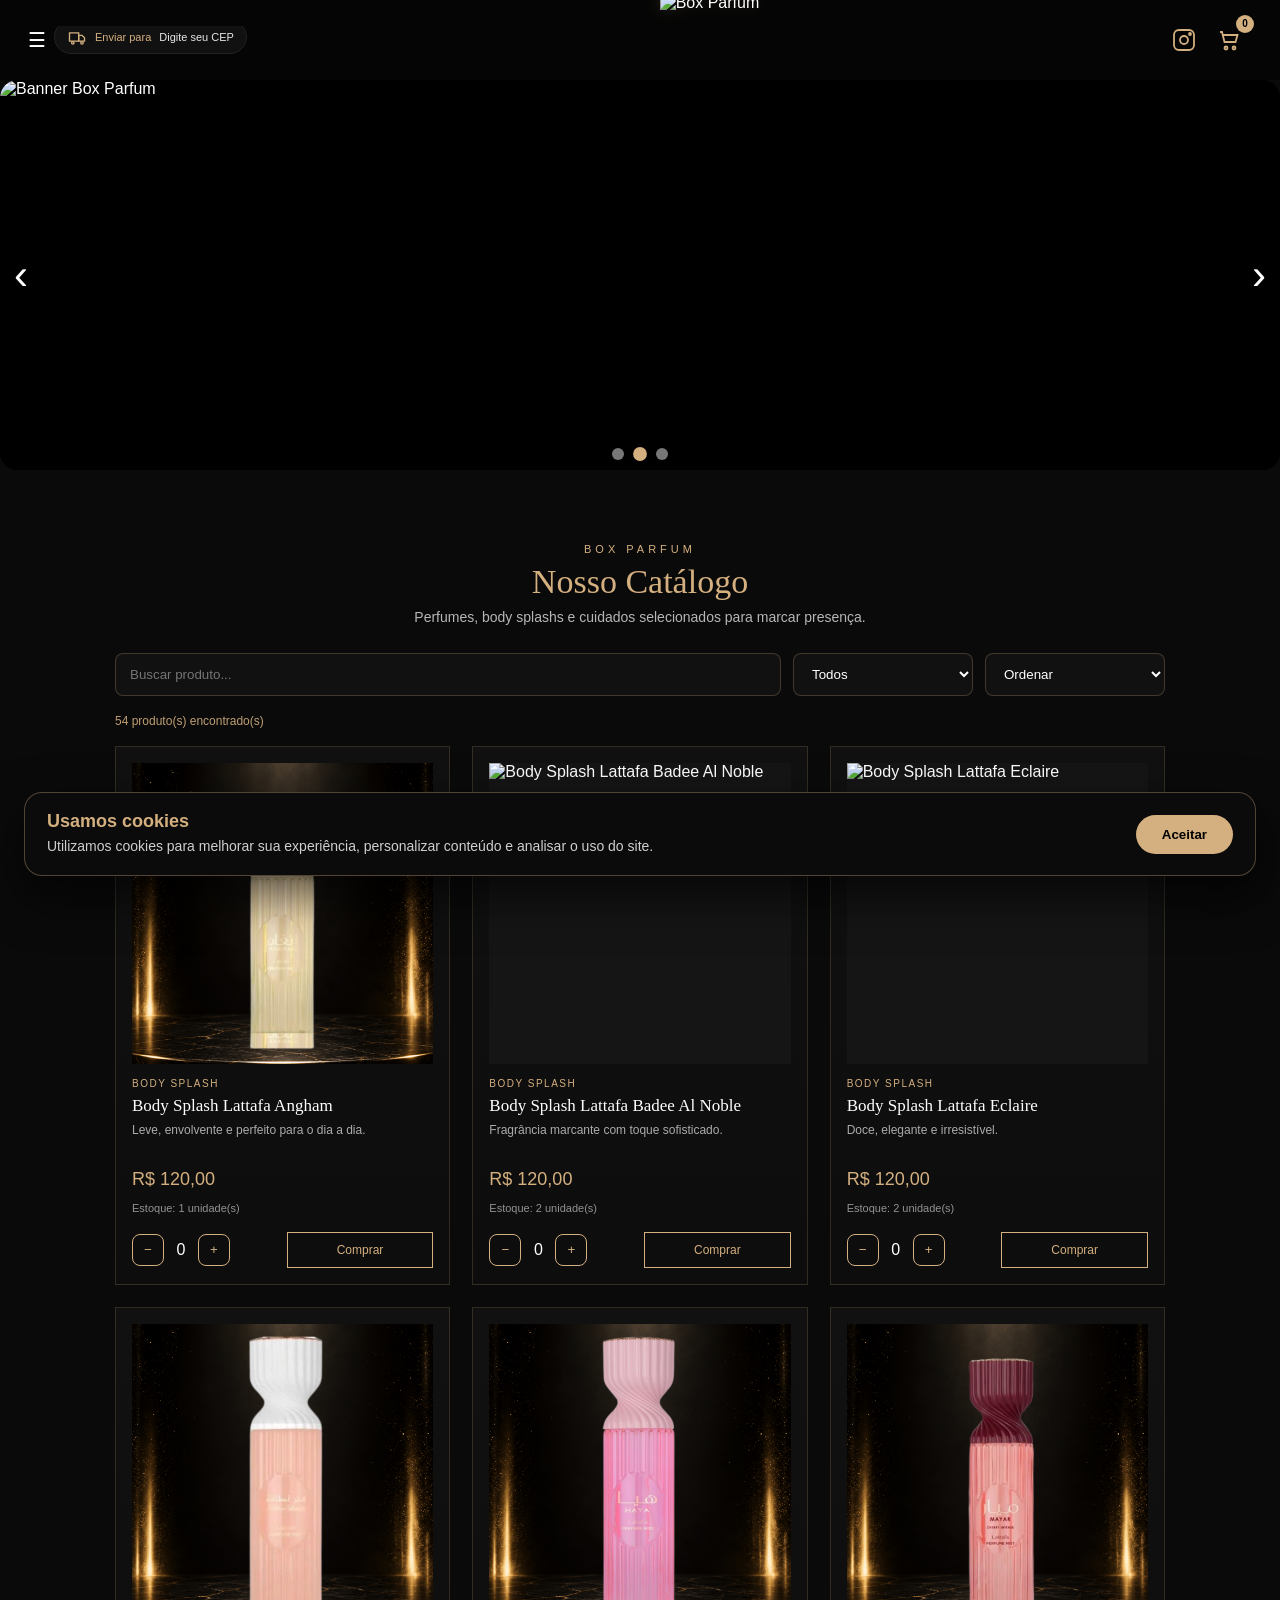
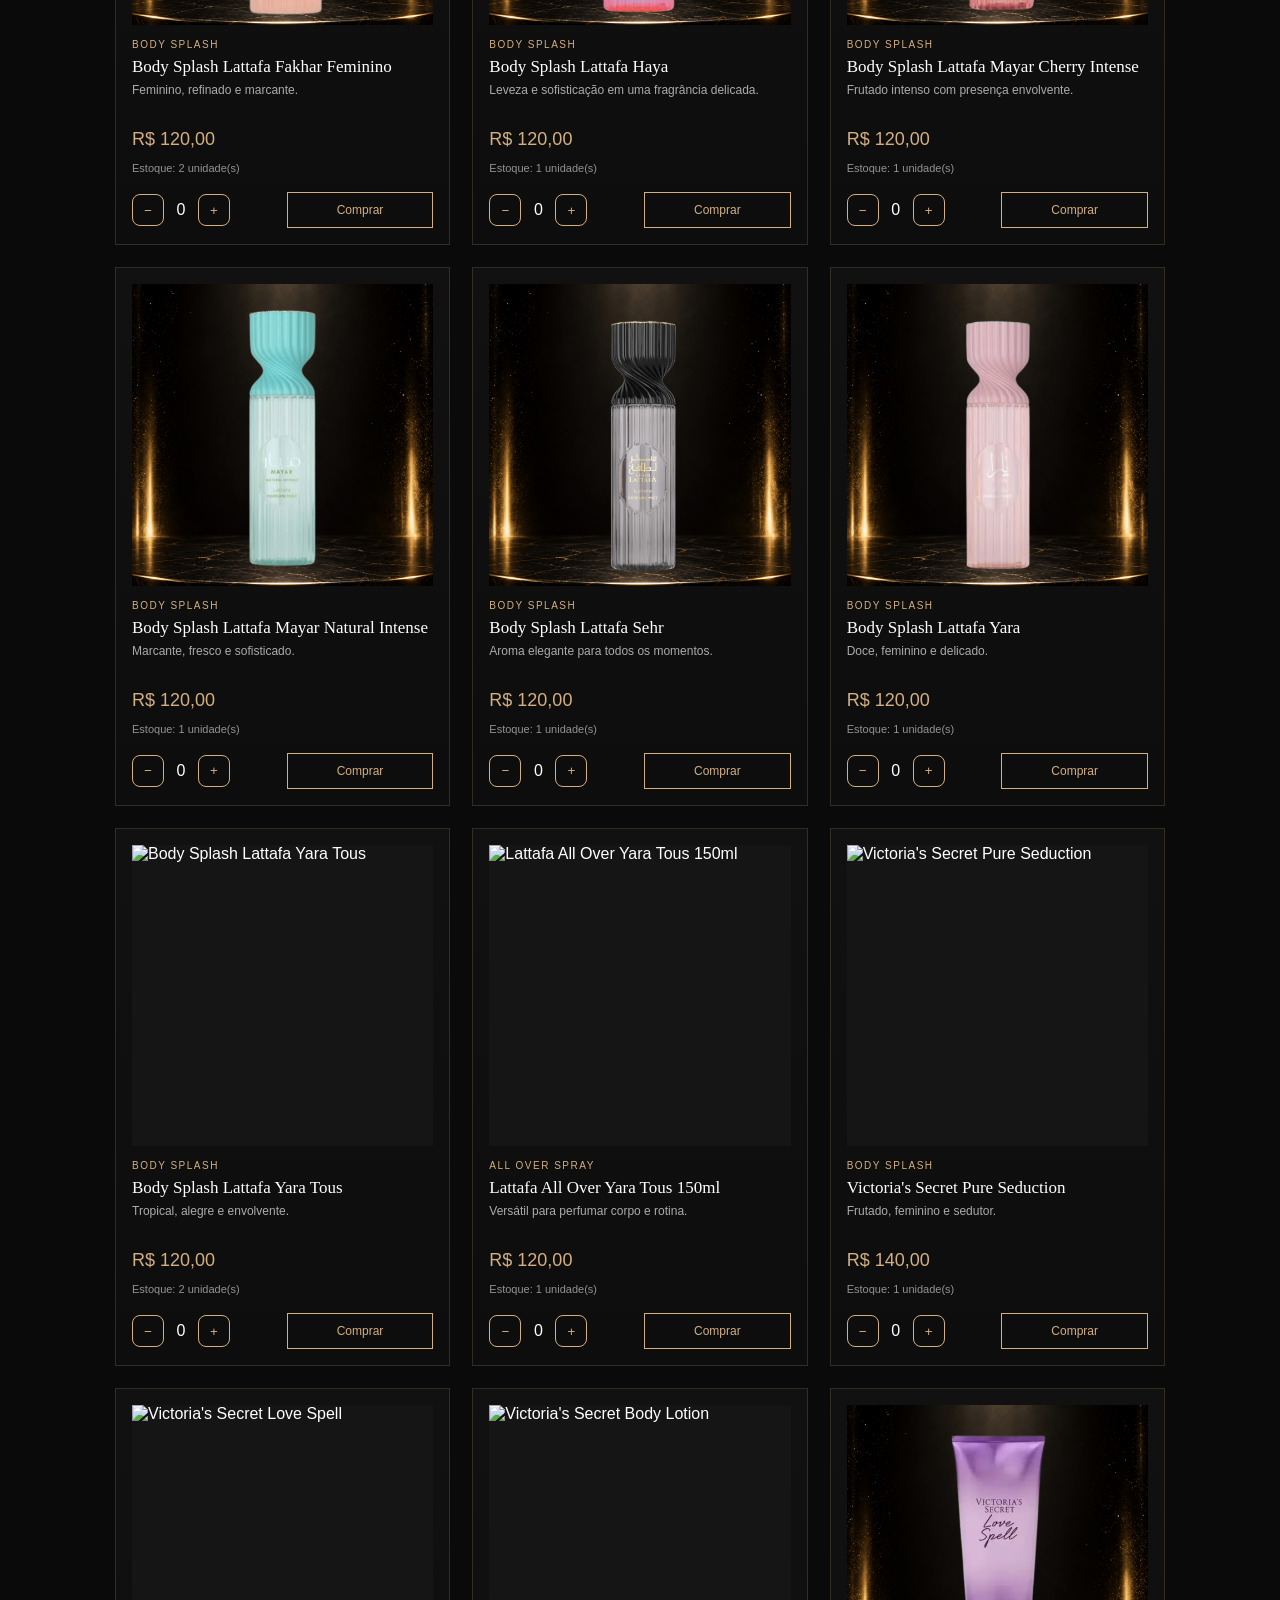
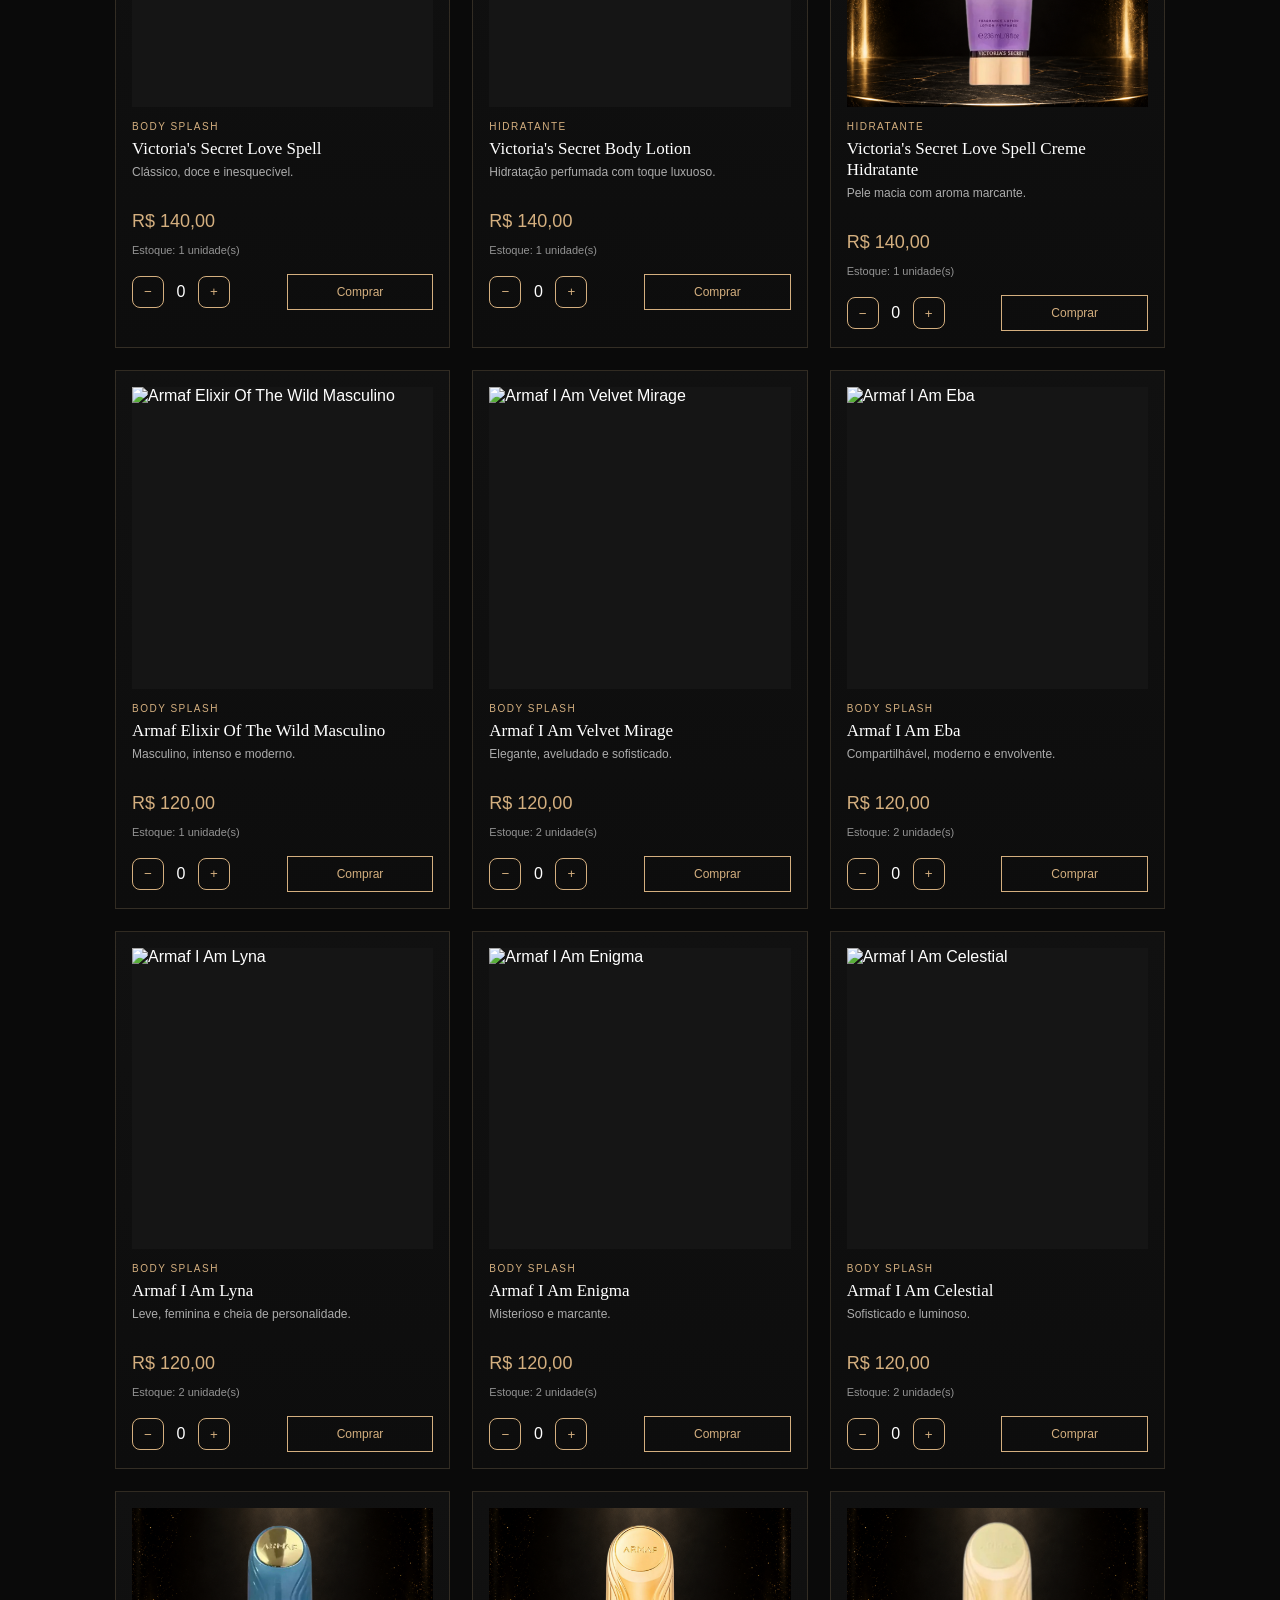
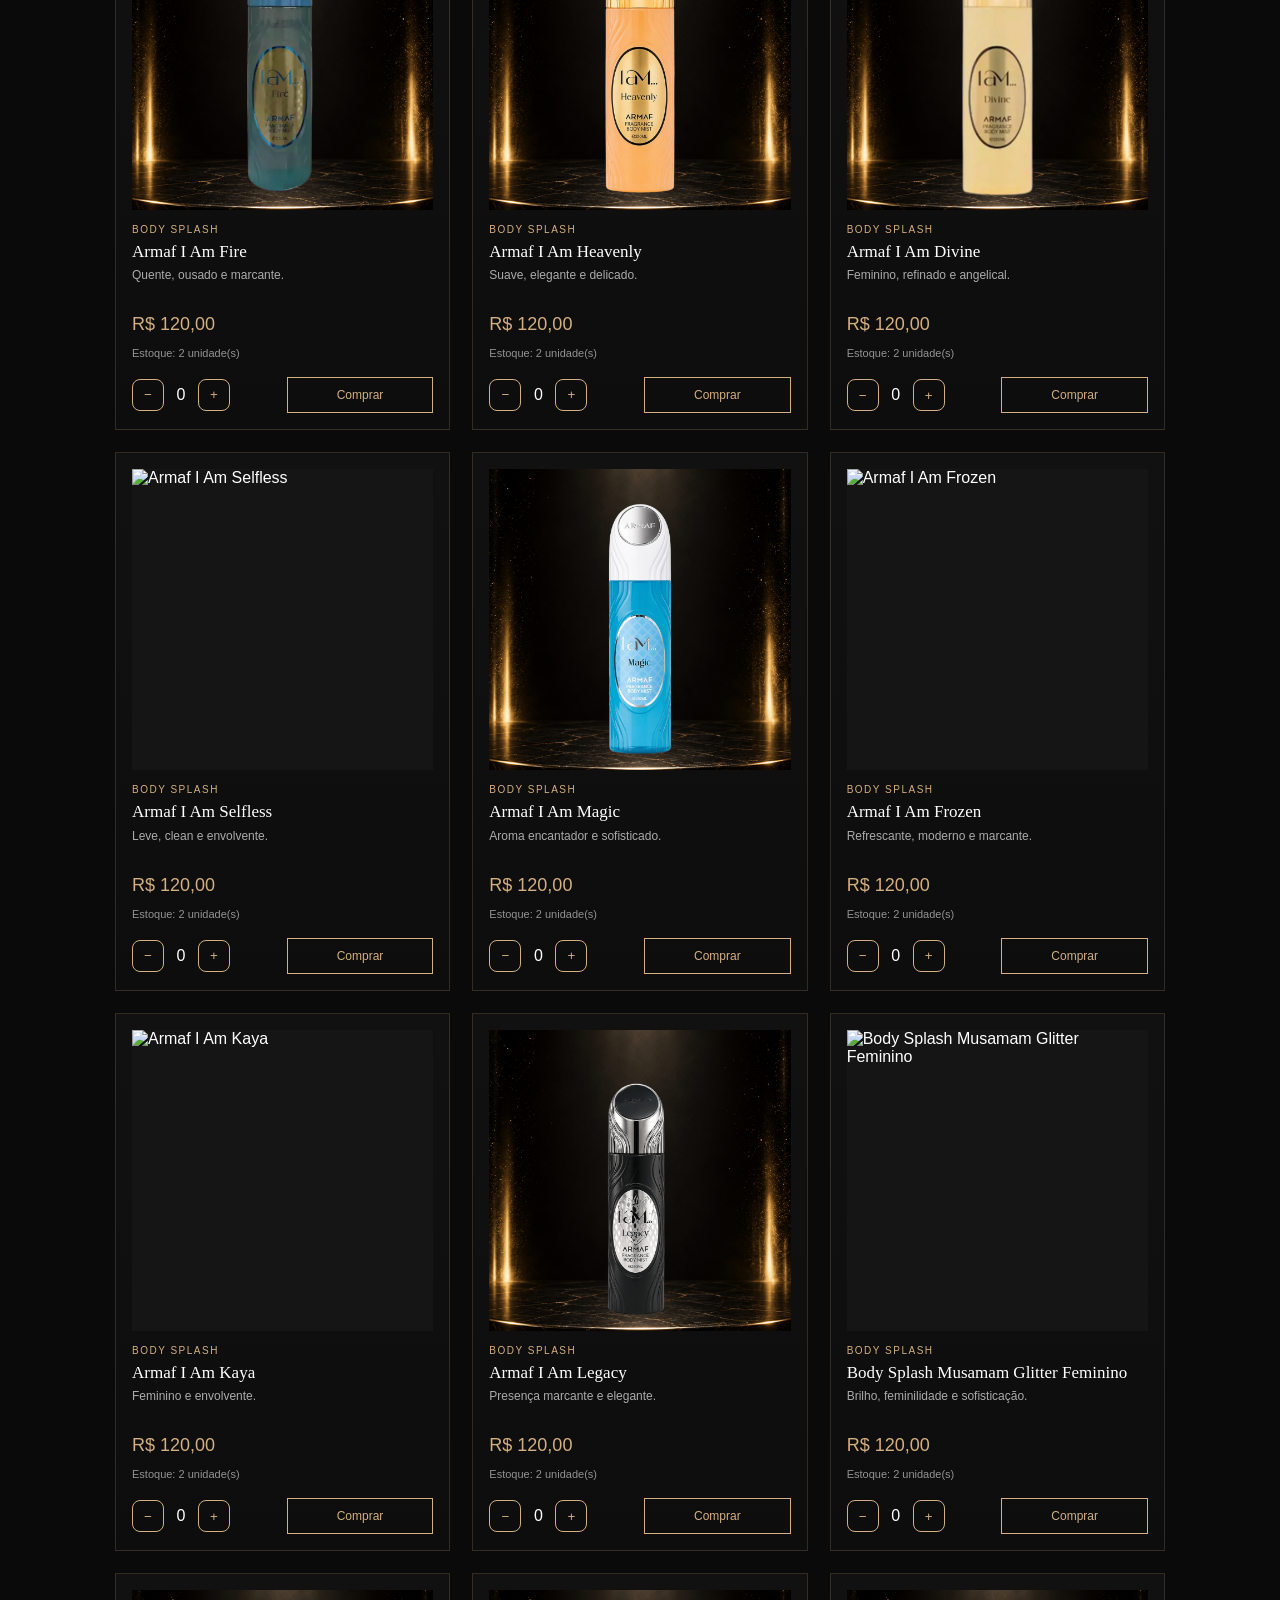
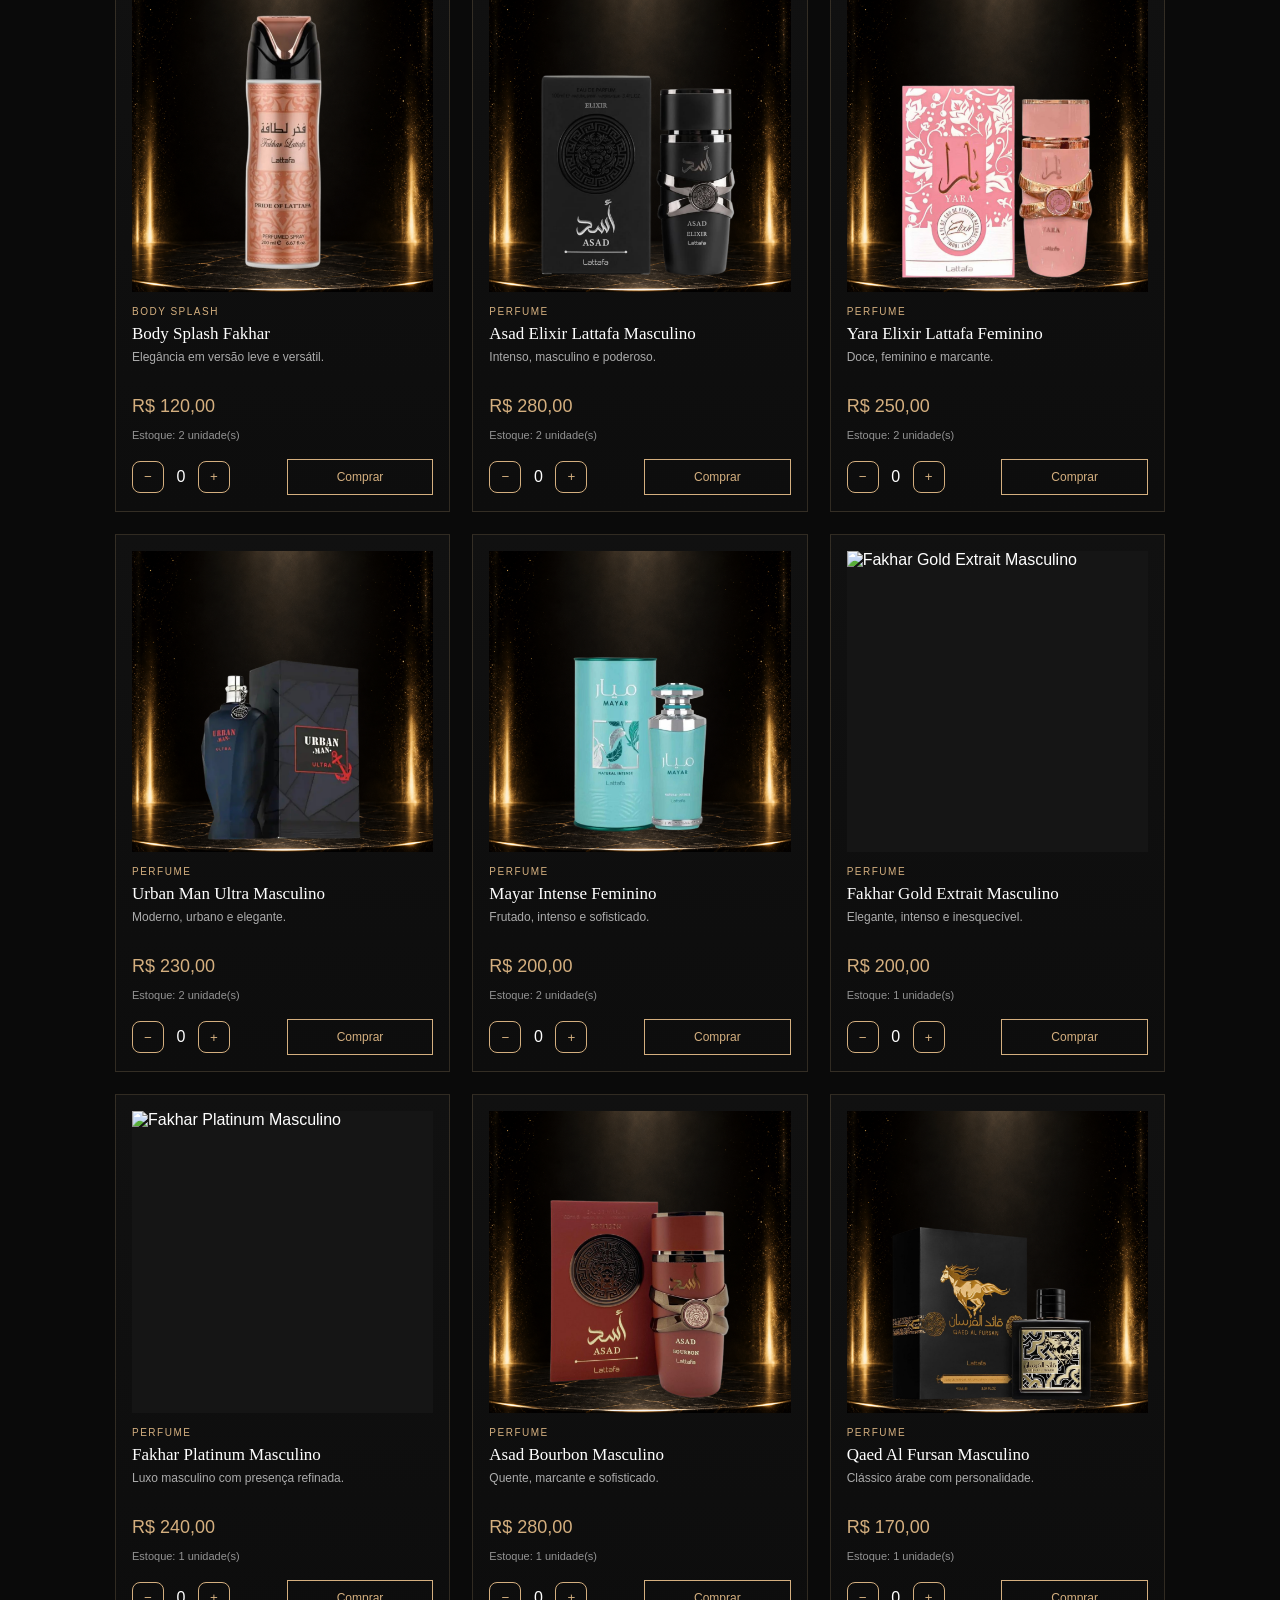
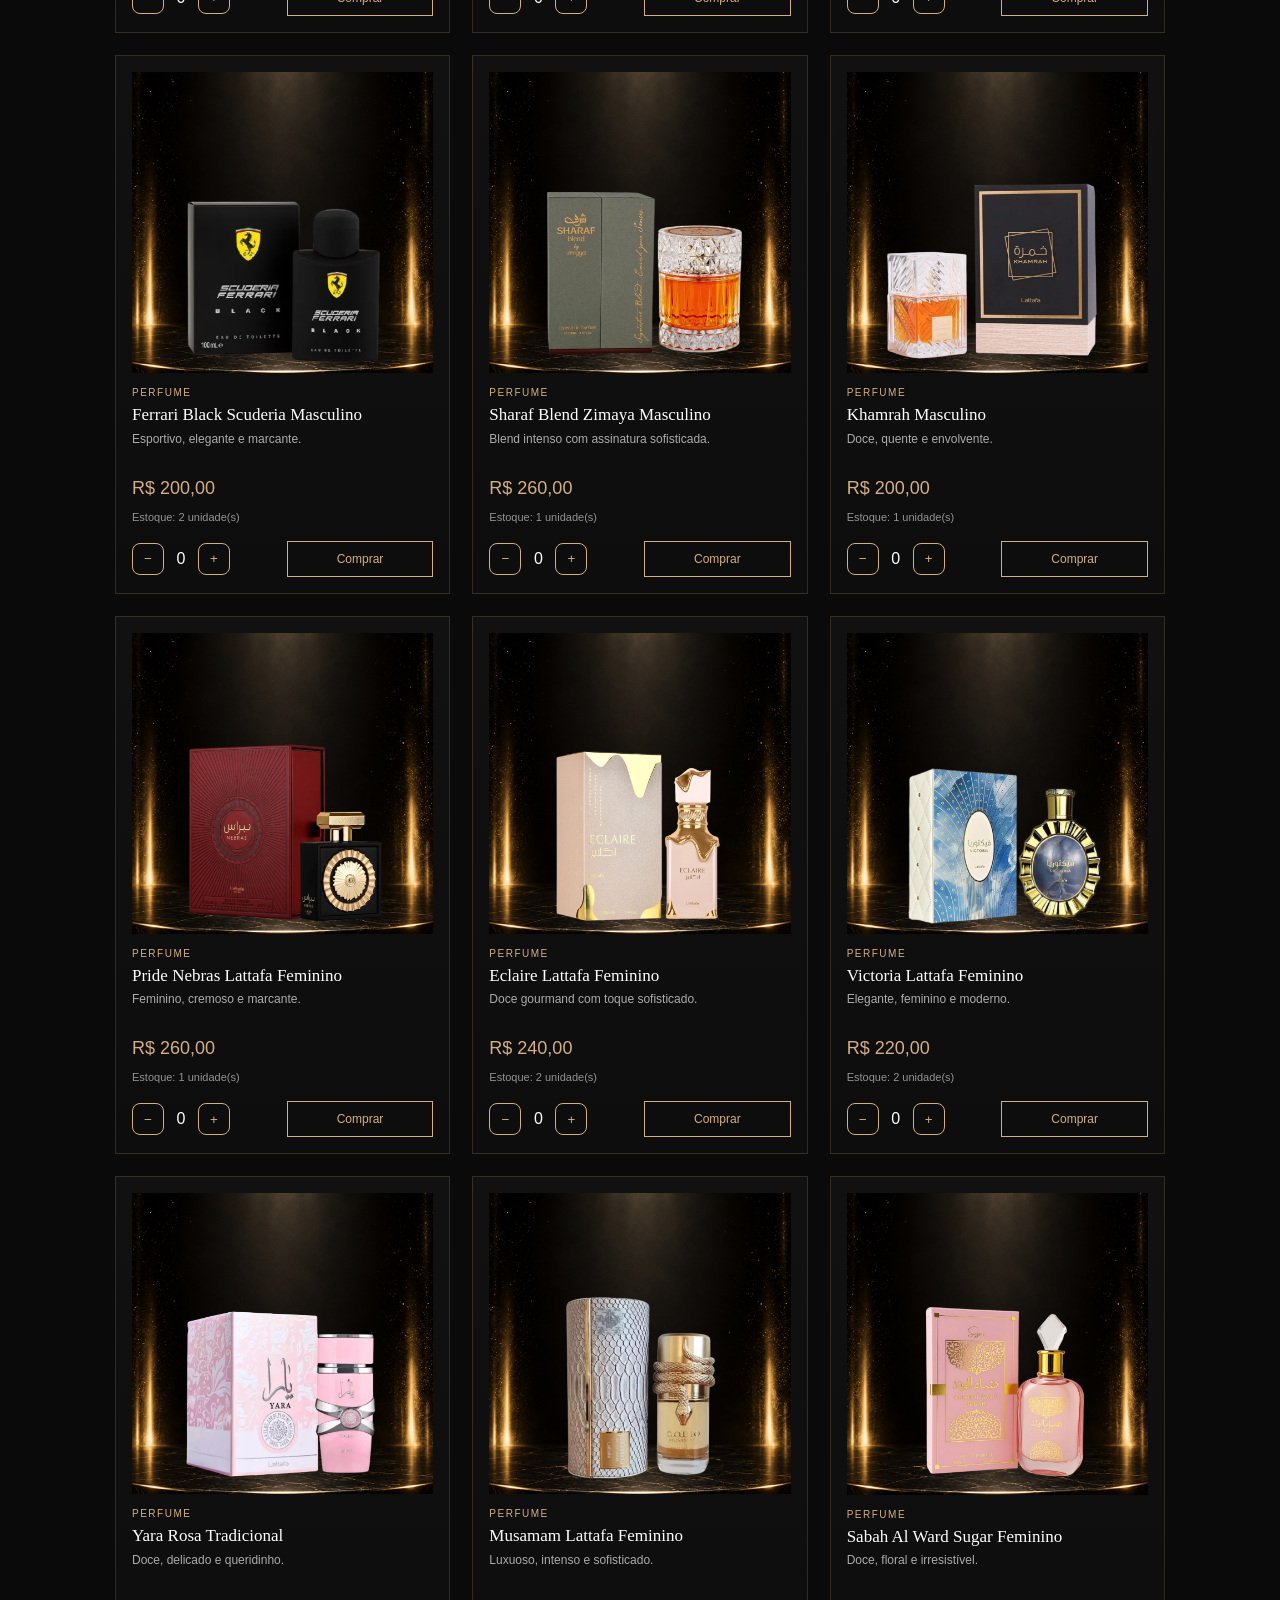
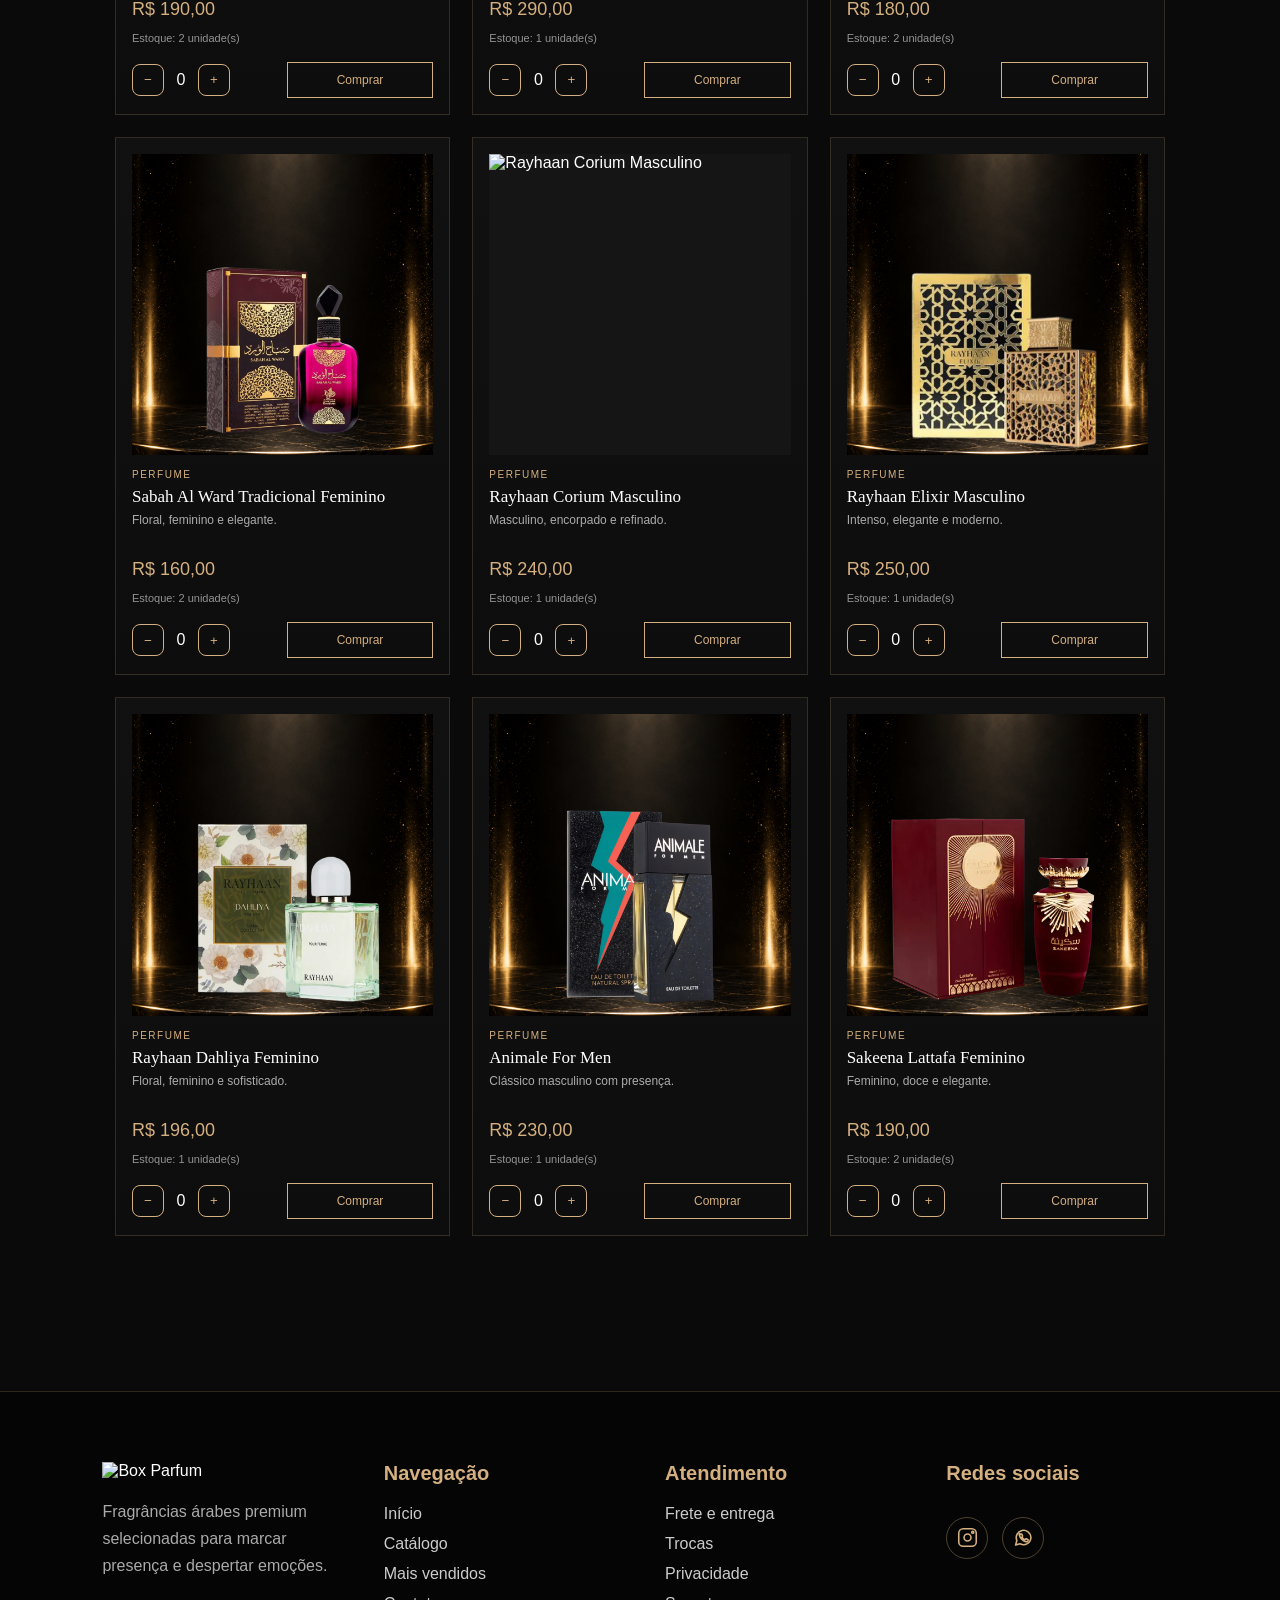
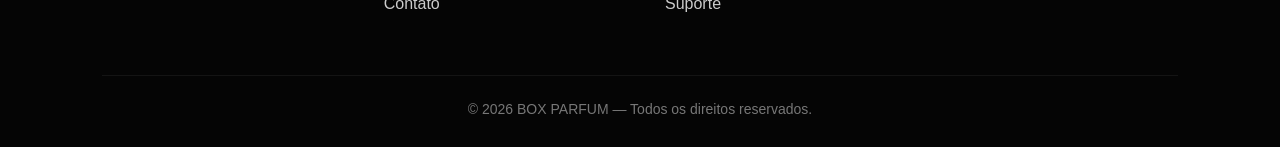
==== commit 1fe28176: "Correção Animale For Men" ====
--- a/index.html
+++ b/index.html
@@ -327,6 +327,7 @@
   .products{grid-template-columns:1fr;}
 }
 </style>
+
 
 <script>
 const productsData = [
@@ -359,9 +360,7 @@
   {name:"Armaf I Am Frozen", category:"Body Splash", price:120, stock:2, image:"bsfrozen.png", desc:"Refrescante, moderno e marcante."},
   {name:"Armaf I Am Kaya", category:"Body Splash", price:120, stock:2, image:"bskaya.png", desc:"Feminino e envolvente."},
   {name:"Armaf I Am Legacy", category:"Body Splash", price:120, stock:2, image:"bslegacy.png", desc:"Presença marcante e elegante."},
-  {name:"Body Splash Musamam Glitter Feminino", category:"Body Splash", price:120, stock:2, image:"bsmusaman.png", desc:"Brilho, feminilidade e sofisticação."},
-  {name:"Body Splash Delilah", category:"Body Splash", price:120, stock:2, image:"splashdalilah.png", desc:"Delicado, feminino e envolvente."},
-  {name:"Body Splash Angel", category:"Body Splash", price:120, stock:2, image:"pangel.png", desc:"Doçura e leveza para a rotina."},
+  {name:"Body Splash Musamam Glitter Feminino", category:"Body Splash", price:120, stock:2, image:"musamsnglitter.png", desc:"Brilho, feminilidade e sofisticação."},
   {name:"Body Splash Fakhar", category:"Body Splash", price:120, stock:2, image:"splashfakhar.png", desc:"Elegância em versão leve e versátil."},
   {name:"Asad Elixir Lattafa Masculino", category:"Perfume", price:280, stock:2, image:"pasaadelixir.png", desc:"Intenso, masculino e poderoso."},
   {name:"Yara Elixir Lattafa Feminino", category:"Perfume", price:250, stock:2, image:"pyaraelixir.png", desc:"Doce, feminino e marcante."},
@@ -375,7 +374,7 @@
   {name:"Sharaf Blend Zimaya Masculino", category:"Perfume", price:260, stock:1, image:"psharaf.png", desc:"Blend intenso com assinatura sofisticada."},
   {name:"Khamrah Masculino", category:"Perfume", price:200, stock:1, image:"pkramrah.png", desc:"Doce, quente e envolvente."},
   {name:"Pride Nebras Lattafa Feminino", category:"Perfume", price:260, stock:1, image:"ppridenebras.png", desc:"Feminino, cremoso e marcante."},
-  {name:"Eclaire Lattafa Feminino", category:"Perfume", price:240, stock:2, image:"oeclaire.png", desc:"Doce gourmand com toque sofisticado."},
+  {name:"Eclaire Lattafa Feminino", category:"Perfume", price:240, stock:2, image:"oeclaireparfum.png", desc:"Doce gourmand com toque sofisticado."},
   {name:"Victoria Lattafa Feminino", category:"Perfume", price:220, stock:2, image:"pvictoria.png", desc:"Elegante, feminino e moderno."},
   {name:"Yara Rosa Tradicional", category:"Perfume", price:190, stock:2, image:"pyara.png", desc:"Doce, delicado e queridinho."},
   {name:"Musamam Lattafa Feminino", category:"Perfume", price:290, stock:1, image:"omusaman.png", desc:"Luxuoso, intenso e sofisticado."},
@@ -384,7 +383,7 @@
   {name:"Rayhaan Corium Masculino", category:"Perfume", price:240, stock:1, image:"prayhaamcorium.png", desc:"Masculino, encorpado e refinado."},
   {name:"Rayhaan Elixir Masculino", category:"Perfume", price:250, stock:1, image:"orayhaamelixir.png", desc:"Intenso, elegante e moderno."},
   {name:"Rayhaan Dahliya Feminino", category:"Perfume", price:196, stock:1, image:"rayhaandahliya.png", desc:"Floral, feminino e sofisticado."},
-  {name:"Animale For Men", category:"Perfume", price:230, stock:1, image:"panimaleformen.png", desc:"Clássico masculino com presença."},
+  {name:"Animale For Men", category:"Perfume", price:230, stock:1, image:"animaleformen.png", desc:"Clássico masculino com presença."},
   {name:"Sakeena Lattafa Feminino", category:"Perfume", price:190, stock:2, image:"psakeena.png", desc:"Feminino, doce e elegante."}
 ];
 
--- a/style.css
+++ b/style.css
@@ -0,0 +1,1463 @@
+*{
+  margin:0;
+  padding:0;
+  box-sizing:border-box;
+}
+
+html{
+  scroll-behavior:smooth;
+}
+
+body{
+  background:#0a0a0a;
+  color:#fff;
+  font-family:Arial, sans-serif;
+  overflow-x:hidden;
+}
+
+img{
+  max-width:100%;
+  display:block;
+}
+
+button,
+a{
+  -webkit-tap-highlight-color:transparent;
+}
+
+/* =========================
+   HEADER / TOPO
+========================= */
+
+.header{
+  width:100%;
+  min-height:72px;
+  display:flex;
+  align-items:center;
+  justify-content:space-between;
+  padding:4px 28px;
+  background:#050505;
+  position:relative;
+  z-index:1000;
+}
+
+.header > *{
+  min-width:0;
+}
+
+.left{
+  display:flex;
+  align-items:center;
+  justify-content:flex-start;
+  gap:8px;
+  overflow:hidden;
+}
+
+.right,
+.header-right,
+.header-icons{
+  display:flex;
+  align-items:center;
+  justify-content:flex-end;
+  gap:10px;
+  overflow:visible;
+}
+
+.menu{
+  font-size:20px;
+  background:none;
+  border:none;
+  color:#fff;
+  cursor:pointer;
+}
+
+
+.logo{
+  display:flex;
+  align-items:center;
+  justify-content:center;
+  margin-top:-10px;
+}
+
+.logo img{
+  height:82px;
+  max-width:230px;
+  object-fit:contain;
+  filter:drop-shadow(0 0 8px rgba(212,175,127,.18));
+}
+
+.icon{
+  display:flex;
+  align-items:center;
+  justify-content:center;
+  margin-top:-1px;
+}
+
+.icon svg,
+.icon .icon-svg,
+.cart-btn svg,
+.cart-btn .icon-svg{
+  display:block;
+  width:24px;
+  height:24px;
+  stroke:#d4af7f;
+  fill:none;
+  stroke-width:1.8;
+  visibility:visible;
+  opacity:1;
+}
+
+/* =========================
+   ENTREGA / CEP
+========================= */
+
+.delivery-box{
+  display:flex;
+  align-items:center;
+  gap:8px;
+  background:#111;
+  border:1px solid #222;
+  border-radius:20px;
+  padding:6px 12px;
+  max-width:260px;
+  flex-shrink:0;
+  margin-top:-6px;
+  white-space:nowrap;
+  cursor:pointer;
+}
+
+.delivery-icon{
+  width:20px;
+  height:20px;
+  min-width:20px;
+  stroke:#d4af7f;
+  fill:none;
+  stroke-width:1.6;
+}
+
+.label{
+  font-size:11px;
+  color:#d4af7f;
+  white-space:nowrap;
+}
+
+.location,
+.cep-location{
+  font-size:11px;
+  color:#fff;
+  opacity:.9;
+  white-space:nowrap;
+  overflow:hidden;
+  text-overflow:ellipsis;
+  max-width:120px;
+}
+
+.cep{
+  width:90px;
+  background:transparent;
+  border:none;
+  color:#fff;
+  outline:none;
+  font-size:11px;
+}
+
+.hidden{
+  display:none !important;
+}
+
+/* =========================
+   MENU MOBILE
+========================= */
+
+.mobile-menu{
+  display:none;
+  position:absolute;
+  top:80px;
+  left:16px;
+  right:16px;
+  background:#080808;
+  border:1px solid rgba(212,175,127,.25);
+  border-radius:18px;
+  padding:18px;
+  z-index:9999;
+}
+
+.mobile-menu.active{
+  display:flex;
+  flex-direction:column;
+  gap:14px;
+}
+
+.mobile-menu a{
+  color:#d4af7f;
+  text-decoration:none;
+  font-size:15px;
+  padding:10px 0;
+  border-bottom:1px solid rgba(255,255,255,.06);
+}
+
+.mobile-menu-close{
+  align-self:flex-end;
+  background:none;
+  border:none;
+  color:#d4af7f;
+  font-size:28px;
+  cursor:pointer;
+}
+
+/* =========================
+   CARRINHO
+========================= */
+
+.cart,
+.cart-wrapper{
+  position:relative;
+  cursor:pointer;
+  z-index:200;
+  overflow:visible;
+}
+
+.cart-wrapper{
+  width:46px;
+  height:46px;
+  display:flex;
+  align-items:center;
+  justify-content:center;
+  margin-top:-1px;
+}
+
+.cart-btn{
+  all:unset;
+  width:28px;
+  height:28px;
+  display:flex;
+  align-items:center;
+  justify-content:center;
+  cursor:pointer;
+}
+
+.cart-count{
+  position:absolute;
+  top:-2px;
+  right:-2px;
+  width:18px;
+  height:18px;
+  border-radius:50%;
+  background:#d4af7f;
+  color:#000;
+  display:flex;
+  align-items:center;
+  justify-content:center;
+  font-size:10px;
+  font-weight:bold;
+  z-index:9999;
+}
+
+.cart-dropdown{
+  display:none;
+  position:absolute;
+  top:100%;
+  right:0;
+  width:340px;
+  max-height:75vh;
+  overflow-y:auto;
+  padding:18px;
+  border-radius:22px;
+  background:#0a0a0a;
+  border:1px solid rgba(212,175,127,.25);
+  box-shadow:0 10px 40px rgba(0,0,0,.55);
+  z-index:99999;
+}
+
+.cart-wrapper:hover .cart-dropdown,
+.cart-dropdown:hover{
+  display:block;
+}
+
+.cart-dropdown h3{
+  color:#d4af7f;
+  margin-bottom:14px;
+}
+
+.cart-dropdown strong{
+  display:block;
+  margin-top:14px;
+  color:#fff;
+}
+
+.cart-dropdown button{
+  width:100%;
+  margin-top:18px;
+  height:52px;
+  border:none;
+  border-radius:14px;
+  cursor:pointer;
+  font-size:14px;
+  font-weight:600;
+  letter-spacing:.5px;
+  color:#111;
+  background:linear-gradient(135deg,#d4af7f,#f3d7a3);
+  box-shadow:0 8px 22px rgba(212,175,127,.22);
+  transition:.25s ease;
+}
+
+.cart-dropdown button:hover{
+  transform:translateY(-2px);
+  box-shadow:0 12px 28px rgba(212,175,127,.35);
+  background:linear-gradient(135deg,#e1bb84,#ffe0aa);
+}
+
+.cart-item{
+  display:flex;
+  align-items:center;
+  gap:14px;
+  padding:14px 0;
+  border-bottom:1px solid rgba(255,255,255,.06);
+}
+
+.cart-item-img{
+  width:68px;
+  height:68px;
+  object-fit:cover;
+  border-radius:12px;
+  background:#151515;
+}
+
+.cart-item-info{
+  flex:1;
+}
+
+.cart-item-info h4{
+  color:#fff;
+  font-size:14px;
+  margin-bottom:6px;
+  line-height:1.3;
+}
+
+.cart-item-info p{
+  color:#d4af7f;
+  font-size:13px;
+}
+
+.cart-quantity{
+  display:flex;
+  align-items:center;
+  gap:10px;
+  margin-top:8px;
+}
+
+.cart-quantity button{
+  width:28px;
+  height:28px;
+  border:none;
+  border-radius:8px;
+  background:#1a1a1a;
+  color:#d4af7f;
+  cursor:pointer;
+  font-size:18px;
+  transition:.2s;
+}
+
+.cart-quantity button:hover{
+  background:#d4af7f;
+  color:#000;
+}
+
+.cart-quantity span{
+  color:#fff;
+  font-size:14px;
+  min-width:20px;
+  text-align:center;
+}
+
+.remove-item{
+  width:34px !important;
+  height:34px !important;
+  margin-top:0 !important;
+  border:none;
+  border-radius:10px;
+  background:#d4af7f;
+  color:#000;
+  font-size:18px;
+  cursor:pointer;
+  flex-shrink:0;
+}
+
+.cart-modal{
+  position:fixed;
+  inset:0;
+  background:rgba(0,0,0,.75);
+  display:none;
+  justify-content:center;
+  align-items:center;
+  z-index:9999;
+}
+
+.cart-modal.active{
+  display:flex;
+}
+
+.cart-box{
+  background:#111;
+  border:1px solid #d4af7f;
+  color:#fff;
+  padding:25px;
+  width:320px;
+}
+
+.close-cart{
+  float:right;
+  background:none;
+  border:none;
+  color:#d4af7f;
+  font-size:24px;
+  cursor:pointer;
+}
+
+/* =========================
+   BANNER / SLIDE
+========================= */
+
+.amazon-carousel{
+  width:100%;
+  max-width:1360px;
+  height:390px;
+  margin:0 auto 18px;
+  position:relative;
+  overflow:hidden;
+  border-radius:18px;
+  background:#000;
+} 
+
+.amazon-track{
+  display:flex;
+  height:100%;
+  transition:transform .45s ease;
+}
+
+.amazon-slide{
+  min-width:100%;
+  width:100%;
+  height:100%;
+  flex:0 0 100%;
+  overflow:hidden;
+}
+
+.amazon-slide img,
+.banner-img{
+  width:100%;
+  height:100%;
+  object-fit:contain;
+  object-position:center;
+  display:block;
+  background:#000;
+}
+
+.slide-btn{
+  position:absolute;
+  top:50%;
+  transform:translateY(-50%);
+  z-index:30;
+  width:42px;
+  height:60px;
+  border:none;
+  background:rgba(0,0,0,.35);
+  color:#fff;
+  font-size:42px;
+  cursor:pointer;
+}
+
+.slide-btn.prev,
+.prev{
+  left:0;
+}
+
+.slide-btn.next,
+.next{
+  right:0;
+}
+
+.dots{
+  position:absolute;
+  left:50%;
+  bottom:10px;
+  transform:translateX(-50%);
+  display:flex;
+  gap:10px;
+  z-index:10;
+}
+
+.dots span{
+  width:12px;
+  height:12px;
+  border-radius:50%;
+  background:#777;
+  cursor:pointer;
+  display:block;
+}
+
+.dots span.active{
+  background:#d4af7f;
+  transform:scale(1.15);
+}
+
+
+/* =========================
+   BENEFÍCIOS
+========================= */
+
+.benefits,
+.benefit-item{
+  position:relative;
+  z-index:5;
+}
+
+.benefits-img{
+  display:flex;
+  justify-content:center;
+  margin-top:0;
+}
+
+.benefits-img img{
+  width:100%;
+  max-width:1100px;
+  display:block;
+}
+
+/* =========================
+   CATÁLOGO / PRODUTOS
+========================= */
+
+.catalog{
+  padding:40px 20px;
+}
+
+.catalog h2{
+  text-align:center;
+  color:#d4af7f;
+  margin-bottom:25px;
+}
+
+.catalog-header{
+  text-align:center;
+  margin-bottom:28px;
+}
+
+.catalog-kicker{
+  color:#d4af7f;
+  letter-spacing:4px;
+  font-size:11px;
+  text-transform:uppercase;
+  margin-bottom:8px;
+}
+
+.catalog-subtitle{
+  color:#fff;
+  opacity:.7;
+  font-size:14px;
+}
+
+.catalog-tools{
+  max-width:1050px;
+  margin:0 auto 18px;
+  display:grid;
+  grid-template-columns:1fr 180px 180px;
+  gap:12px;
+}
+
+.catalog-search,
+.catalog-select{
+  background:#111;
+  border:1px solid rgba(212,175,127,.25);
+  color:#fff;
+  padding:12px 14px;
+  border-radius:8px;
+  outline:none;
+}
+
+.catalog-count{
+  max-width:1050px;
+  margin:0 auto 18px;
+  color:#d4af7f;
+  font-size:12px;
+  opacity:.9;
+}
+
+.products{
+  max-width:1050px;
+  margin:auto;
+  display:grid;
+  grid-template-columns:repeat(3,1fr);
+  gap:22px;
+}
+
+.card{
+  background:linear-gradient(180deg,#111,#0d0d0d);
+  border:1px solid rgba(212,175,127,.18);
+  padding:16px;
+  text-align:left;
+  transition:.25s ease;
+}
+
+.card:hover{
+  transform:translateY(-4px);
+  border-color:#d4af7f;
+}
+
+.product-img-box{
+  width:100%;
+  aspect-ratio:1/1;
+  background:#151515;
+  display:flex;
+  align-items:center;
+  justify-content:center;
+  overflow:hidden;
+  margin-bottom:14px;
+}
+
+.product-img-box img,
+.card img{
+  width:100%;
+  height:100%;
+  object-fit:cover;
+}
+
+.product-category{
+  color:#d4af7f;
+  font-size:10px;
+  text-transform:uppercase;
+  letter-spacing:1.5px;
+  margin-bottom:6px;
+}
+
+.card h3{
+  color:#fff;
+  font-size:17px;
+  line-height:1.25;
+  margin-bottom:6px;
+  font-family:Georgia,serif;
+  font-weight:400;
+}
+
+.card p{
+  color:#fff;
+  opacity:.65;
+  font-size:12px;
+  min-height:34px;
+}
+
+.price{
+  display:block;
+  color:#d4af7f;
+  font-size:18px;
+  margin:12px 0;
+}
+
+.stock{
+  color:#fff;
+  opacity:.55;
+  font-size:11px;
+  margin-bottom:12px;
+}
+
+.actions{
+  display:flex;
+  align-items:center;
+  justify-content:space-between;
+  gap:10px;
+  margin-top:18px;
+}
+
+.product-actions{
+  display:flex;
+  align-items:center;
+  gap:8px;
+}
+
+.product-actions button{
+  width:32px;
+  height:32px;
+  border:1px solid #d4af7f;
+  background:transparent;
+  color:#d4af7f;
+  cursor:pointer;
+  border-radius:8px;
+}
+
+.product-actions span{
+  color:#fff;
+  min-width:18px;
+  text-align:center;
+}
+
+.add-cart,
+.buy{
+  border:1px solid #d4af7f;
+  background:transparent;
+  color:#d4af7f;
+  padding:10px;
+  cursor:pointer;
+  font-size:12px;
+  transition:.25s ease;
+}
+
+.add-cart:hover,
+.buy:hover,
+.cart-btn:hover{
+  background:#d4af7f;
+  color:#0a0a0a;
+}
+
+/* =========================
+   ELISA CHAT
+========================= */
+
+.elisa-toggle{
+  position:fixed;
+  right:25px;
+  bottom:25px;
+  width:62px;
+  height:62px;
+  border-radius:50%;
+  background:#d4af7f;
+  display:flex;
+  align-items:center;
+  justify-content:center;
+  font-size:28px;
+  cursor:pointer;
+  z-index:9999;
+  box-shadow:0 10px 30px rgba(0,0,0,.35);
+}
+
+.elisa-chat{
+  position:fixed;
+  right:18px;
+  bottom:82px;
+  width:250px;
+  max-height:430px;
+  background:#0d0d0d;
+  border:1px solid rgba(212,175,127,.25);
+  border-radius:18px;
+  overflow:hidden;
+  z-index:9999;
+  display:none;
+  transform:scale(.78);
+  transform-origin:bottom right;
+}
+
+.elisa-header{
+  display:flex;
+  align-items:center;
+  justify-content:space-between;
+  padding:12px;
+  background:#111;
+}
+
+.elisa-info{
+  display:flex;
+  align-items:center;
+  gap:10px;
+}
+
+.elisa-avatar{
+  width:38px;
+  height:38px;
+  border-radius:50%;
+  background:#d4af7f;
+  color:#000;
+  display:flex;
+  align-items:center;
+  justify-content:center;
+  font-weight:bold;
+  font-size:14px;
+}
+
+.elisa-header h3{
+  font-size:15px;
+  line-height:1.1;
+  color:#fff;
+}
+
+.elisa-header p{
+  font-size:11px;
+  color:#999;
+}
+
+.elisa-actions{
+  display:flex;
+  gap:8px;
+}
+
+.elisa-actions button{
+  background:none;
+  border:none;
+  color:#d4af7f;
+  cursor:pointer;
+  font-size:18px;
+}
+
+.elisa-body{
+  padding:12px;
+}
+
+.elisa-message{
+  background:#161616;
+  color:#fff;
+  padding:12px;
+  border-radius:14px;
+  font-size:13px;
+  line-height:1.35;
+  margin-bottom:12px;
+}
+
+.elisa-body button{
+  width:100%;
+  padding:9px;
+  margin-bottom:7px;
+  border:none;
+  border-radius:12px;
+  background:#d4af7f;
+  color:#000;
+  font-weight:bold;
+  cursor:pointer;
+}
+
+/* =========================
+   RODAPÉ
+========================= */
+
+.footer-box{
+  background:#050505;
+  border-top:1px solid rgba(212,175,127,.2);
+  margin-top:100px;
+  padding:70px 8% 30px;
+}
+
+.footer-container{
+  display:grid;
+  grid-template-columns:repeat(auto-fit,minmax(220px,1fr));
+  gap:50px;
+}
+
+.footer-brand img{
+  width:170px;
+  margin-bottom:18px;
+}
+
+.footer-brand p{
+  color:#aaa;
+  line-height:1.7;
+  max-width:280px;
+}
+
+.footer-links h3,
+.footer-social h3{
+  color:#d4af7f;
+  margin-bottom:20px;
+  font-size:20px;
+}
+
+.footer-links,
+.footer-social{
+  display:flex;
+  flex-direction:column;
+}
+
+.footer-links a,
+.footer-social a{
+  color:#ccc;
+  text-decoration:none;
+  margin-bottom:12px;
+  transition:.3s ease;
+}
+
+.footer-links a:hover,
+.footer-social a:hover{
+  color:#d4af7f;
+  transform:translateX(4px);
+}
+
+.footer-bottom{
+  border-top:1px solid rgba(255,255,255,.06);
+  margin-top:50px;
+  padding-top:25px;
+  text-align:center;
+  color:#777;
+  font-size:14px;
+}
+
+.social-icons{
+  display:flex;
+  align-items:center;
+  gap:14px;
+  margin-top:12px;
+}
+
+.social-icons a{
+  width:42px;
+  height:42px;
+  border:1px solid rgba(212,175,127,.35);
+  border-radius:50%;
+  display:flex;
+  align-items:center;
+  justify-content:center;
+  color:#d4af7f;
+  transition:.25s ease;
+  text-decoration:none;
+}
+
+.social-icons a:hover{
+  background:#d4af7f;
+  color:#080808;
+  transform:translateY(-3px);
+}
+
+.social-icons svg{
+  width:21px;
+  height:21px;
+  fill:none;
+  stroke:currentColor;
+  stroke-width:1.8;
+  stroke-linecap:round;
+  stroke-linejoin:round;
+}
+
+.social-icons a:hover svg{
+  stroke:#080808;
+}
+
+/* =========================
+   COOKIES
+========================= */
+
+.cookie-banner{
+  position:fixed;
+  left:24px;
+  right:24px;
+  bottom:24px;
+  background:#0b0b0b;
+  border:1px solid rgba(212,175,127,.35);
+  box-shadow:0 20px 50px rgba(0,0,0,.65);
+  border-radius:18px;
+  padding:18px 22px;
+  display:flex;
+  align-items:center;
+  justify-content:space-between;
+  gap:20px;
+  z-index:999999;
+}
+
+.cookie-banner div{
+  max-width:780px;
+}
+
+.cookie-banner strong{
+  display:block;
+  color:#d4af7f;
+  font-size:18px;
+  margin-bottom:4px;
+}
+
+.cookie-banner p{
+  color:#cfcfcf;
+  font-size:14px;
+  line-height:1.5;
+  margin:0;
+}
+
+.cookie-banner button{
+  border:none;
+  background:#d4af7f;
+  color:#000;
+  padding:12px 26px;
+  border-radius:999px;
+  font-weight:700;
+  cursor:pointer;
+  white-space:nowrap;
+}
+
+.cookie-banner button:hover{
+  filter:brightness(1.08);
+}
+
+/* =========================
+   PÁGINAS EXTRAS
+========================= */
+
+.privacy-header{
+  width:100%;
+  padding:24px 7%;
+  display:flex;
+  align-items:center;
+  justify-content:space-between;
+  background:#050505;
+  border-bottom:1px solid rgba(212,175,127,.18);
+}
+
+.privacy-back{
+  color:#d4af7f;
+  text-decoration:none;
+  font-size:15px;
+  letter-spacing:1px;
+}
+
+.privacy-logo{
+  max-width:150px;
+  height:auto;
+}
+
+.privacy-page{
+  min-height:100vh;
+  background:radial-gradient(circle at top, rgba(212,175,127,.12), transparent 35%), #050505;
+  color:#fff;
+  padding:60px 7%;
+}
+
+.privacy-hero{
+  text-align:center;
+  margin-bottom:55px;
+}
+
+.privacy-hero p{
+  color:#d4af7f;
+  letter-spacing:8px;
+  font-size:13px;
+  margin-bottom:14px;
+}
+
+.privacy-hero h1{
+  font-family:serif;
+  font-size:48px;
+  color:#e6c28f;
+  font-weight:400;
+  margin-bottom:14px;
+}
+
+.privacy-hero span{
+  color:rgba(255,255,255,.55);
+  font-size:14px;
+}
+
+.privacy-content{
+  max-width:950px;
+  margin:0 auto;
+  background:linear-gradient(180deg,#0d0d0d,#070707);
+  border:1px solid rgba(212,175,127,.22);
+  border-radius:22px;
+  padding:45px;
+  box-shadow:0 25px 70px rgba(0,0,0,.45);
+}
+
+.privacy-content h2{
+  color:#d4af7f;
+  font-size:22px;
+  margin-top:34px;
+  margin-bottom:12px;
+}
+
+.privacy-content h2:first-child{
+  margin-top:0;
+}
+
+.privacy-content p{
+  color:rgba(255,255,255,.78);
+  font-size:16px;
+  line-height:1.8;
+}
+
+.privacy-footer{
+  background:#050505;
+  color:rgba(255,255,255,.45);
+  text-align:center;
+  padding:28px 20px;
+  border-top:1px solid rgba(212,175,127,.14);
+}
+
+.best-sellers-section{
+  width:100%;
+  max-width:1200px;
+  margin:30px auto 70px;
+  padding:0 24px;
+}
+
+.best-sellers-grid{
+  display:grid;
+  grid-template-columns:repeat(4, 1fr);
+  gap:22px;
+}
+
+.best-card{
+  background:linear-gradient(180deg, #111, #050505);
+  border:1px solid rgba(212,175,127,.35);
+  border-radius:18px;
+  padding:18px;
+  text-align:center;
+  box-shadow:0 20px 45px rgba(0,0,0,.35);
+  transition:.3s ease;
+}
+
+.best-card:hover{
+  transform:translateY(-6px);
+  border-color:#d4af7f;
+}
+
+.best-card img{
+  width:100%;
+  height:230px;
+  object-fit:contain;
+  margin-bottom:14px;
+}
+
+.best-card span{
+  display:inline-block;
+  margin-bottom:10px;
+  padding:5px 12px;
+  border-radius:999px;
+  background:rgba(212,175,127,.14);
+  color:#d4af7f;
+  font-size:12px;
+  letter-spacing:1px;
+  text-transform:uppercase;
+}
+
+.best-card h3{
+  color:#e8c79a;
+  font-size:20px;
+  margin-bottom:10px;
+  font-family:Georgia, serif;
+}
+
+.best-card p{
+  color:#cfcfcf;
+  font-size:14px;
+  line-height:1.5;
+  min-height:45px;
+}
+
+.best-card a{
+  display:inline-block;
+  margin-top:16px;
+  padding:11px 18px;
+  border-radius:999px;
+  background:#d4af7f;
+  color:#000;
+  font-weight:700;
+  text-decoration:none;
+  transition:.3s ease;
+}
+
+.best-card a:hover{
+  background:#f0c98d;
+}
+
+/* =========================
+   MOBILE GERAL
+========================= */
+
+
+@media(max-width:768px){
+
+  .header{
+    min-height:68px;
+    padding:8px 12px;
+    align-items:center;
+  }
+
+  .left{
+    gap:8px;
+  }
+
+  .delivery-box{
+    max-width:230px;
+    padding:6px 10px;
+  }
+
+  .location{
+    max-width:110px;
+    font-size:11px;
+  }
+
+  .logo{
+    margin-top:-8px;
+  }
+
+  .logo img{
+    height:64px;
+    max-width:180px;
+  }
+
+  .right{
+    gap:6px;
+    padding-right:6px;
+  }
+
+  .icon svg,
+  .cart-btn svg{
+    width:22px;
+    height:22px;
+  }
+
+  .cart-wrapper{
+    width:36px;
+    height:36px;
+  }
+
+  .cart-dropdown{
+    position:fixed;
+    top:80px;
+    right:12px;
+    left:12px;
+    width:auto;
+    max-height:70vh;
+    overflow-y:auto;
+  }
+
+  .amazon-carousel{
+    height:210px;
+    margin:4px auto 14px;
+    border-radius:12px;
+  }
+  .slide-btn{
+    width:30px;
+    height:42px;
+    font-size:30px;
+    background:rgba(0,0,0,.25);
+  }
+
+  .slide-btn.prev,
+  .prev{
+    left:4px;
+  }
+
+  .slide-btn.next,
+  .next{
+    right:4px;
+  }
+
+  .dots{
+    bottom:8px;
+  }
+
+  .dots span{
+    width:8px;
+    height:8px;
+  }
+
+  .benefits-img{
+    margin-top:10px;
+    padding:0 12px;
+  }
+
+  .catalog{
+    padding:36px 14px 120px;
+  }
+
+  .catalog h2{
+    font-size:28px;
+  }
+
+  .catalog-subtitle{
+    font-size:13px;
+  }
+
+
+.products{
+  max-width:1050px;
+  margin:auto;
+
+  display:grid !important;
+
+  grid-template-columns:1fr 1fr !important;
+
+  gap:12px;
+
+  padding:0 12px;
+}
+
+.card{
+  display:flex;
+  flex-direction:column;
+  height:100%;
+  justify-content:space-between;
+}
+
+.card h3{
+  min-height:42px;
+}
+
+.card p{
+  min-height:34px;
+}
+
+
+.stock{
+  min-height:22px;
+}
+
+.actions{
+  margin-top:auto;
+} 
+.product-img-box{
+  height:150px;
+}
+
+.card h3{
+  font-size:13px;
+  line-height:1.3;
+}
+
+.card p{
+  font-size:11px;
+}
+
+.price{
+  font-size:15px;
+}
+
+.actions{
+  display:flex !important;
+  flex-direction:column !important;
+  width:100% !important;
+  gap:10px !important;
+}
+
+.product-actions{
+  display:grid !important;
+  grid-template-columns:36px 1fr 36px !important;
+  align-items:center !important;
+  gap:6px !important;
+  width:100% !important;
+}
+
+.product-actions button{
+  width:36px !important;
+  height:36px !important;
+  padding:0 !important;
+}
+
+.buy{
+  display:block !important;
+  width:100% !important;
+  max-width:100% !important;
+  box-sizing:border-box !important;
+}
+
+  .elisa-toggle{
+    width:50px;
+    height:50px;
+    right:18px;
+    bottom:85px;
+  }
+
+  .elisa-chat{
+    width:280px;
+    right:12px;
+    bottom:78px;
+    transform:scale(.88);
+    transform-origin:bottom right;
+  }
+
+  .footer-box{
+    padding:50px 20px 25px;
+    margin-top:60px;
+  }
+
+  .footer-container{
+    gap:32px;
+  }
+
+  .footer-brand img{
+    width:140px;
+  }
+
+  .social-icons{
+    justify-content:flex-start;
+  }
+
+  .privacy-header{
+    padding:18px 20px;
+  }
+
+  .privacy-logo{
+    max-width:120px;
+  }
+
+  .privacy-page{
+    padding:42px 20px;
+  }
+
+  .privacy-hero{
+    margin-bottom:35px;
+  }
+
+  .privacy-hero p{
+    font-size:11px;
+    letter-spacing:5px;
+  }
+
+  .privacy-hero h1{
+    font-size:34px;
+    line-height:1.1;
+  }
+
+  .privacy-content{
+    padding:26px 20px;
+    border-radius:18px;
+  }
+
+  .privacy-content h2{
+    font-size:19px;
+  }
+
+  .privacy-content p{
+    font-size:14px;
+    line-height:1.7;
+  }
+
+  .best-sellers-section{
+    padding:0 16px;
+    margin:24px auto 50px;
+  }
+
+  .best-sellers-grid{
+    grid-template-columns:repeat(2,1fr);
+    gap:14px;
+  }
+
+  .best-card{
+    padding:12px;
+    border-radius:14px;
+  }
+
+  .best-card img{
+    height:150px;
+  }
+
+  .best-card h3{
+    font-size:15px;
+  }
+
+  .best-card p{
+    font-size:12px;
+    min-height:auto;
+  }
+
+  .best-card a{
+    font-size:12px;
+    padding:9px 12px;
+  }
+}
+
+@media(max-width:600px){
+  .cookie-banner{
+    flex-direction:column;
+    align-items:flex-start;
+    left:14px;
+    right:14px;
+    bottom:14px;
+  }
+
+  .cookie-banner button{
+    width:100%;
+  }
+}
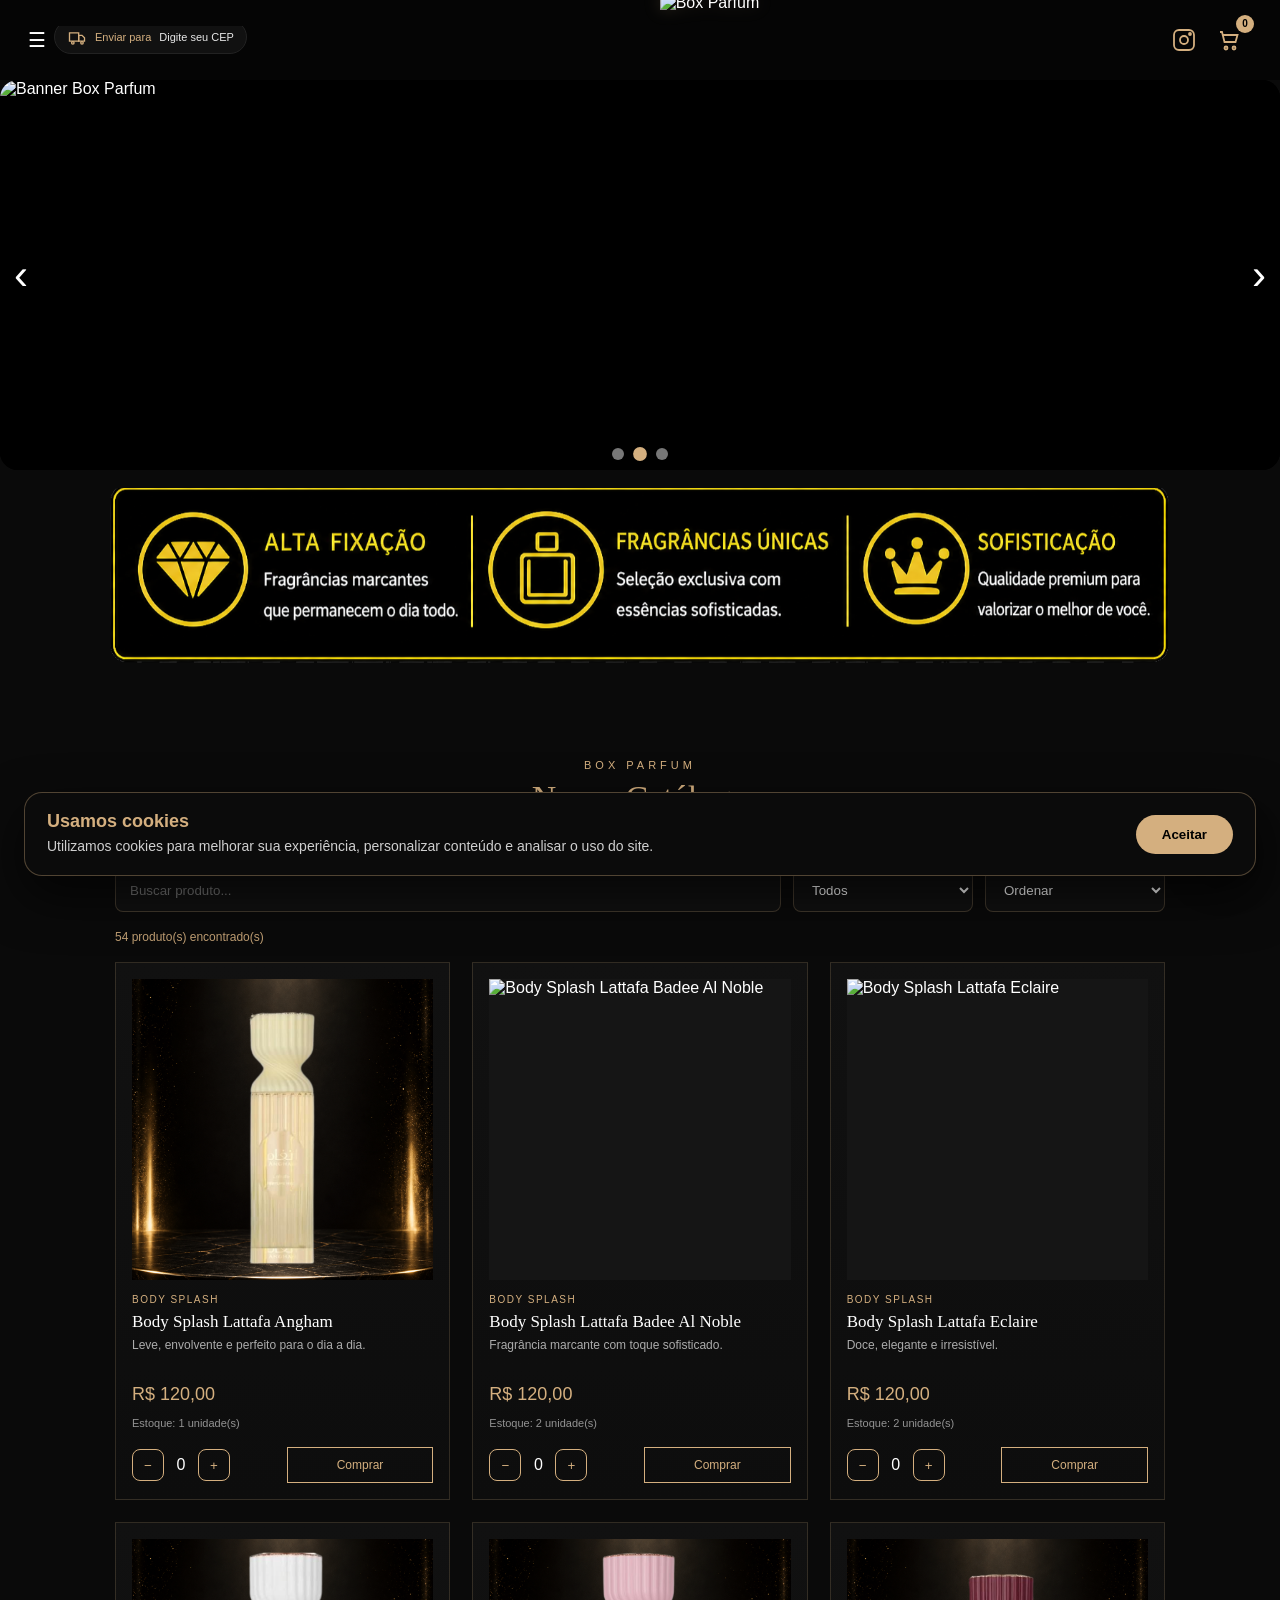
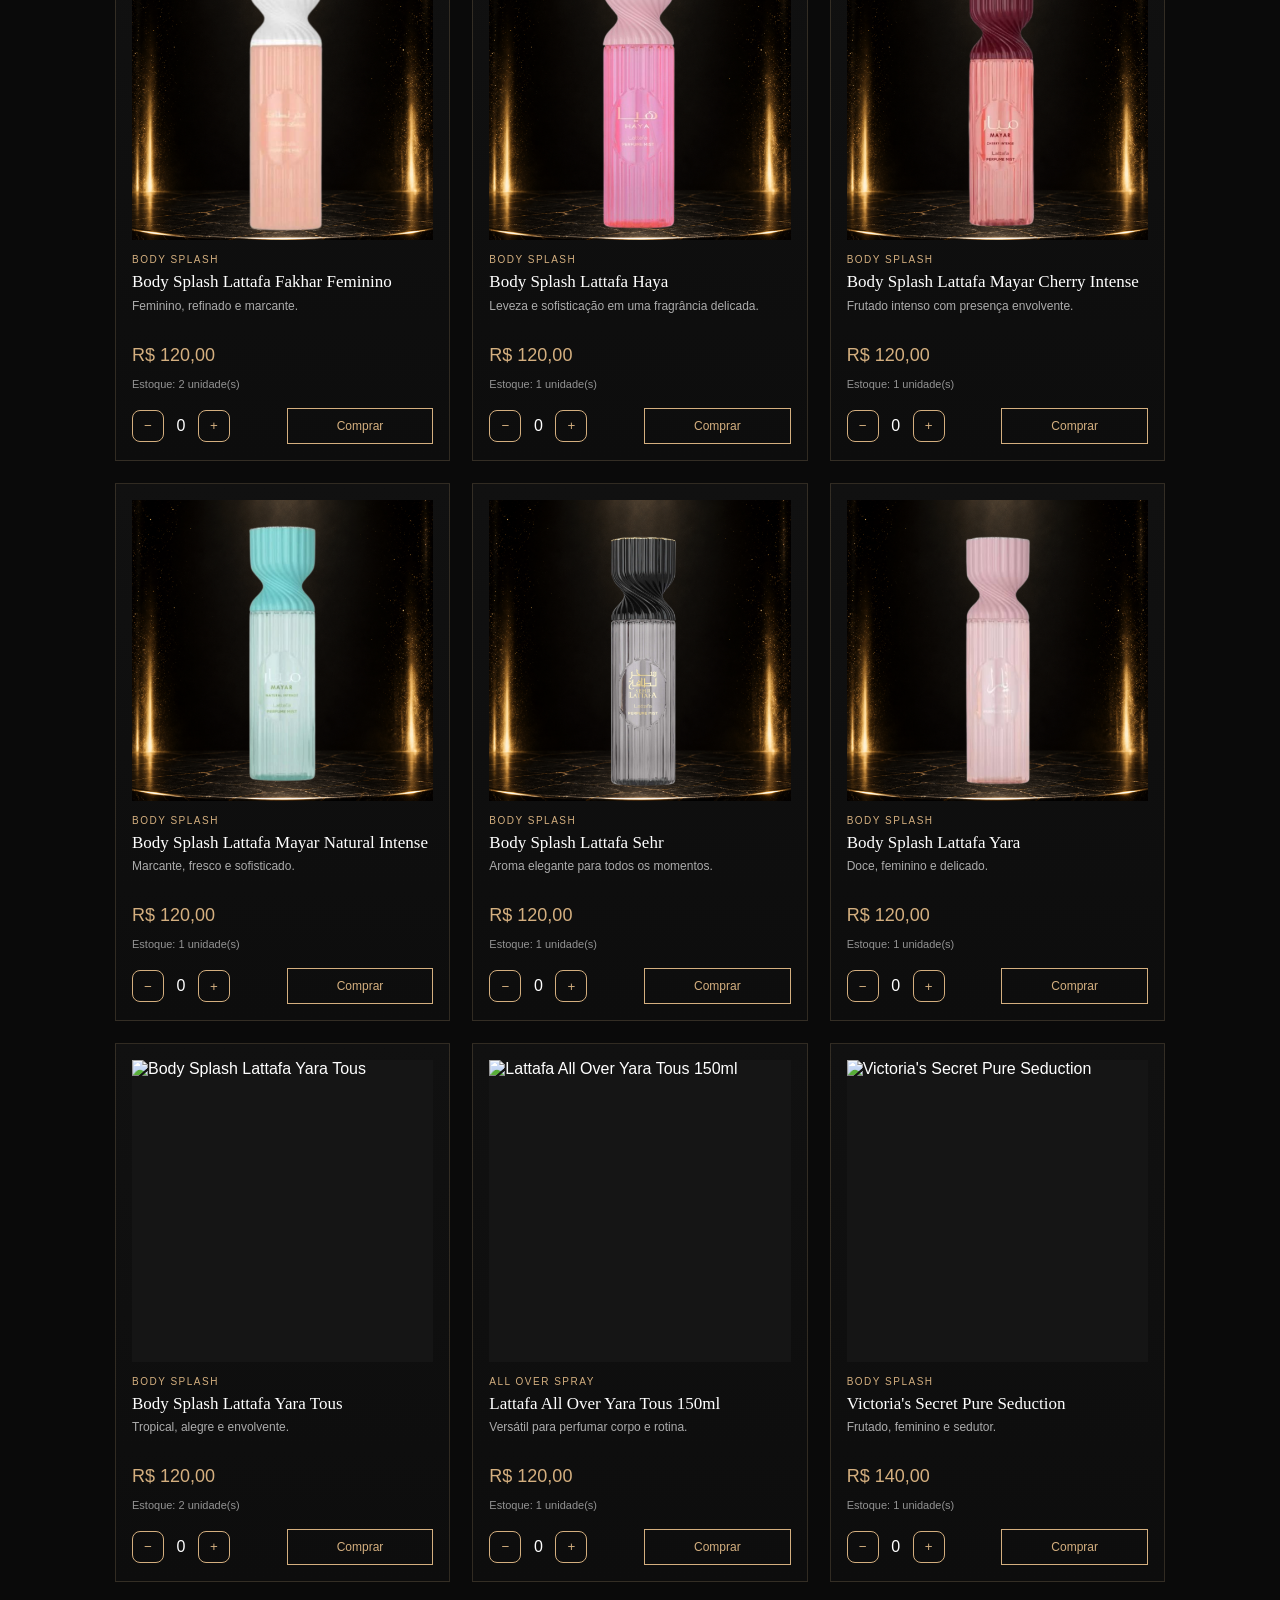
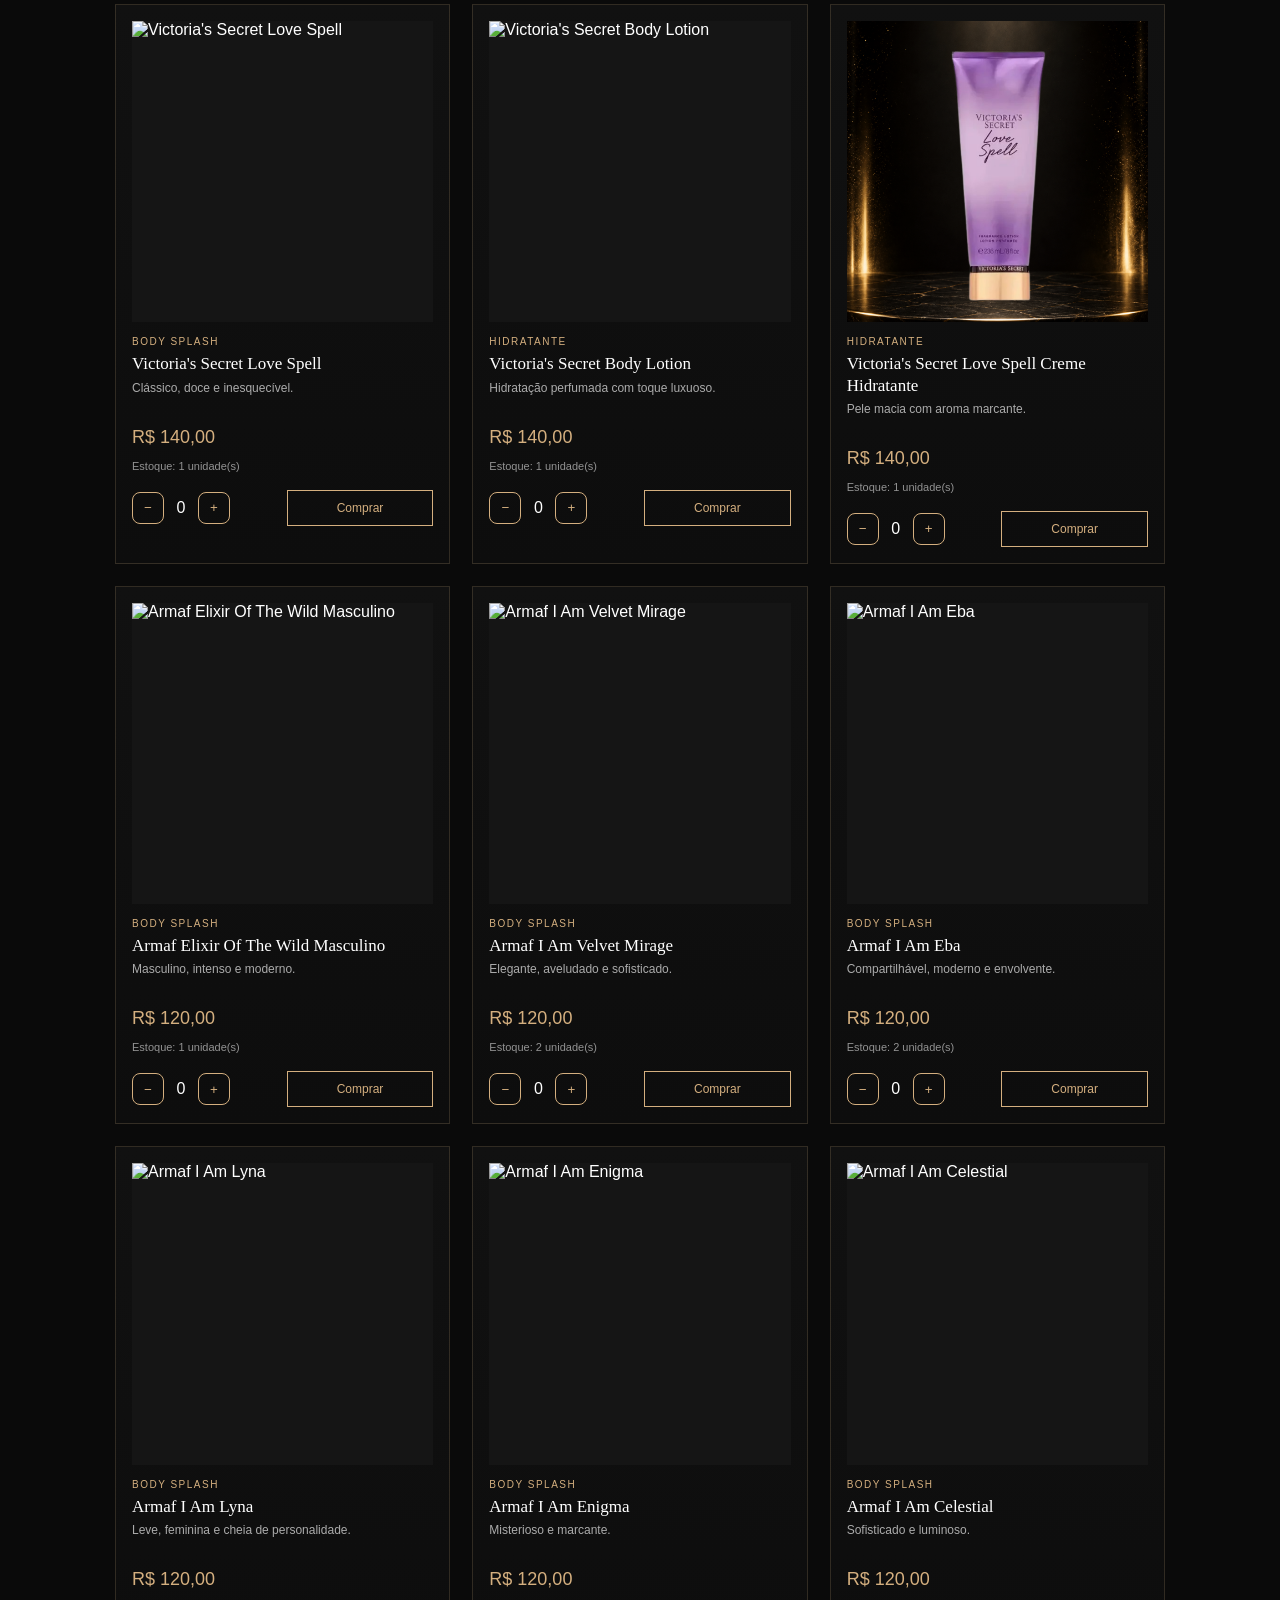
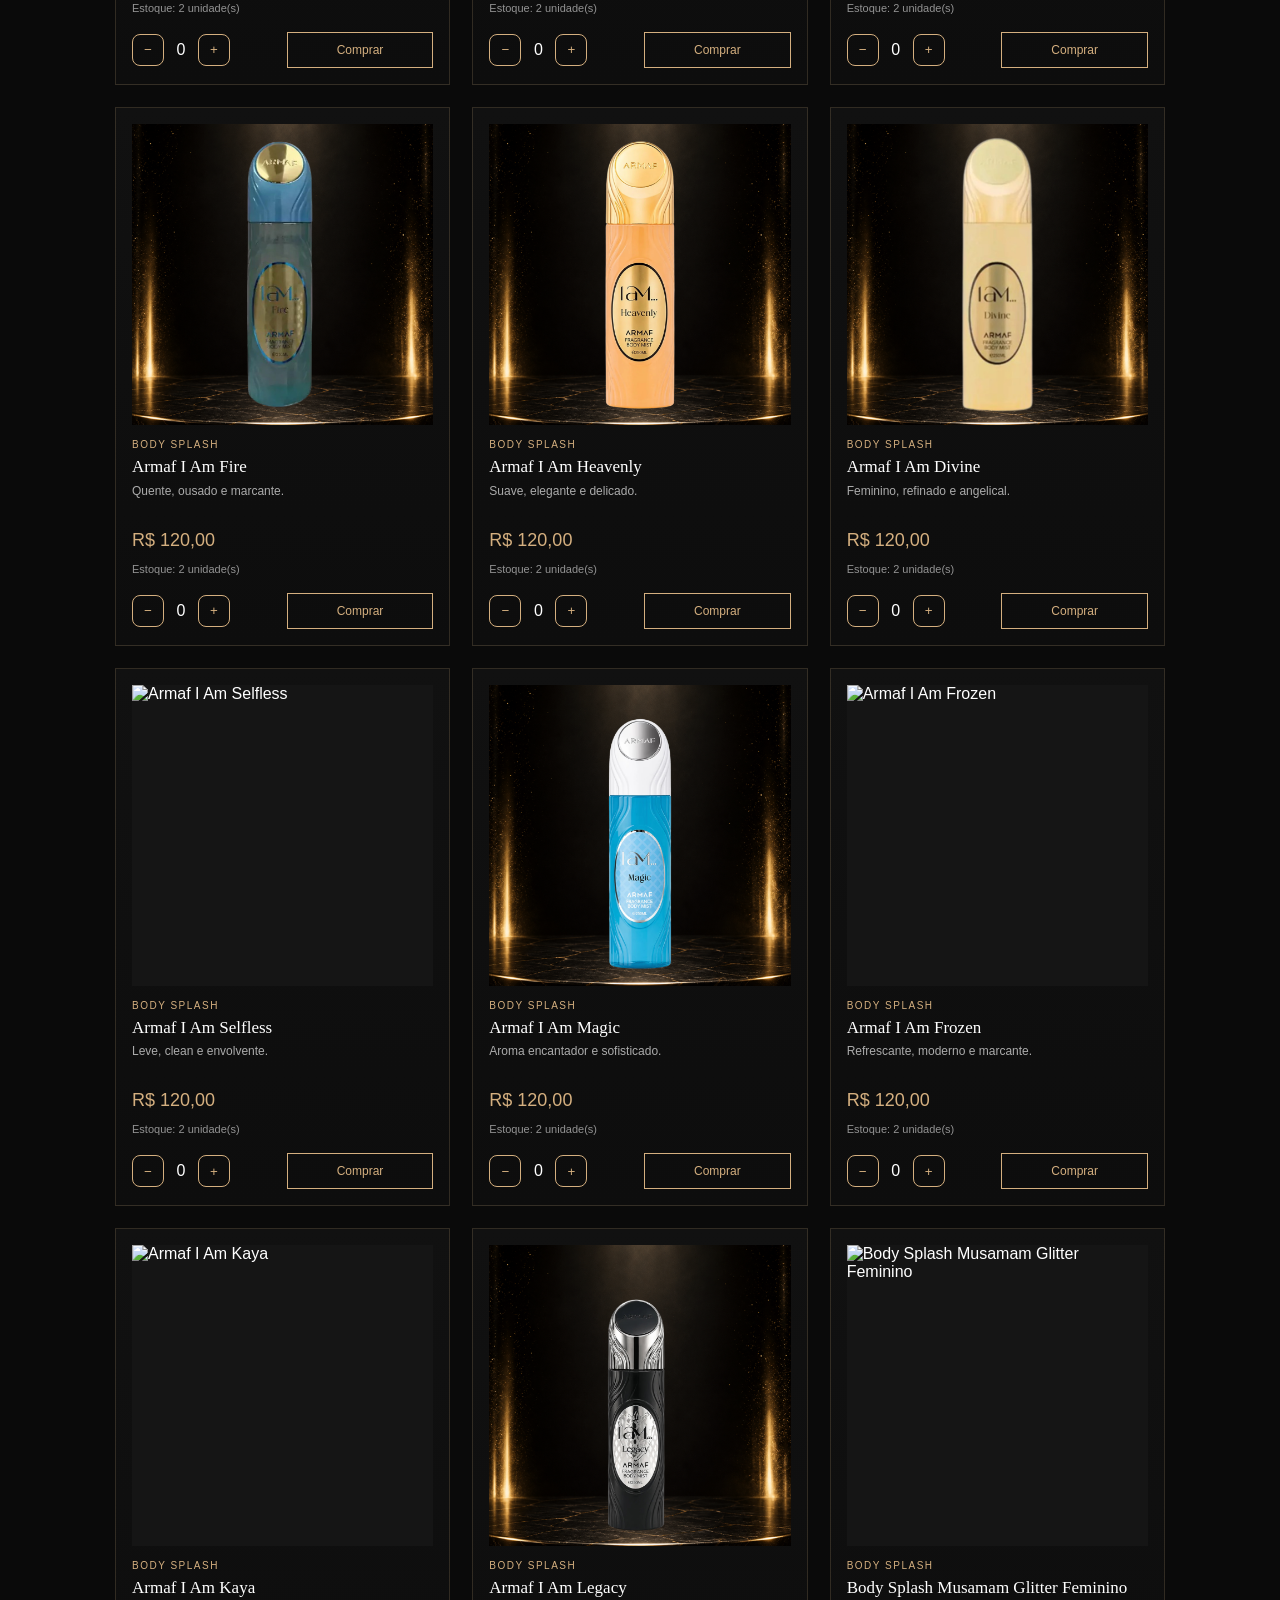
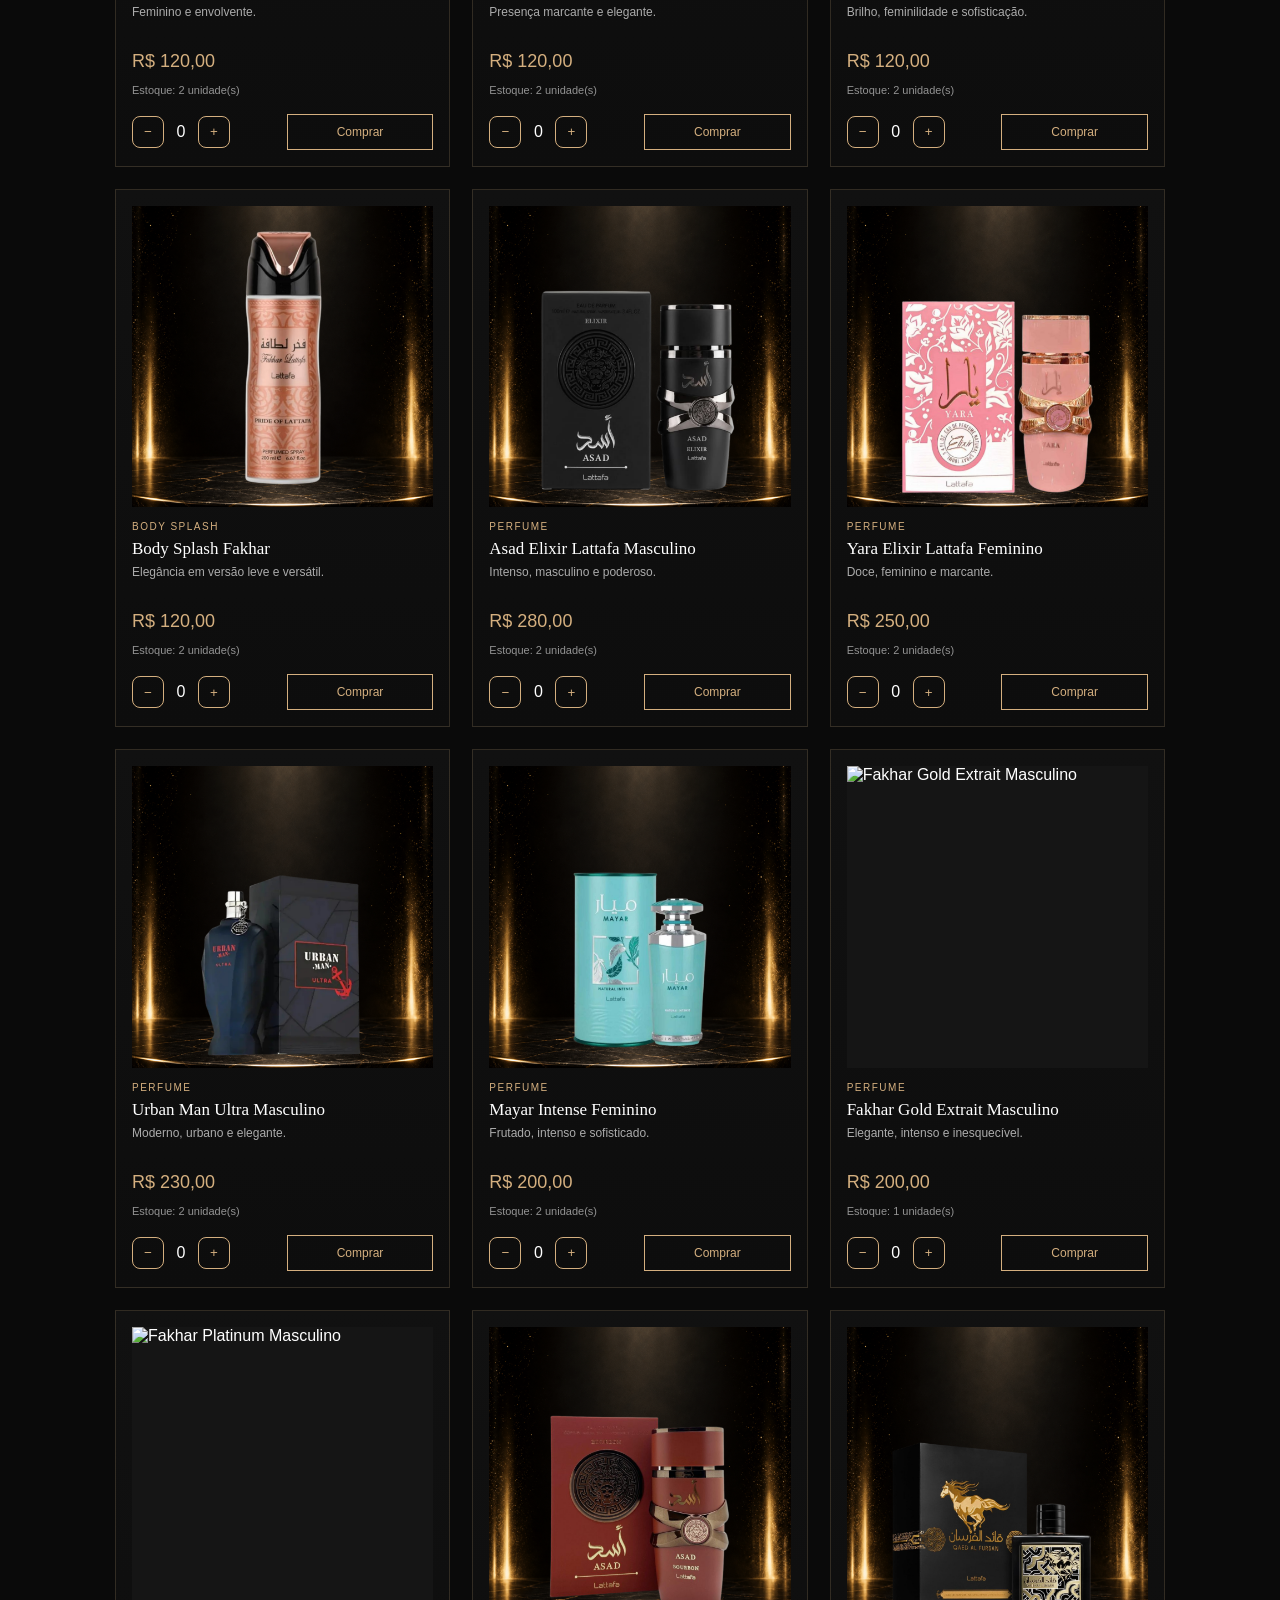
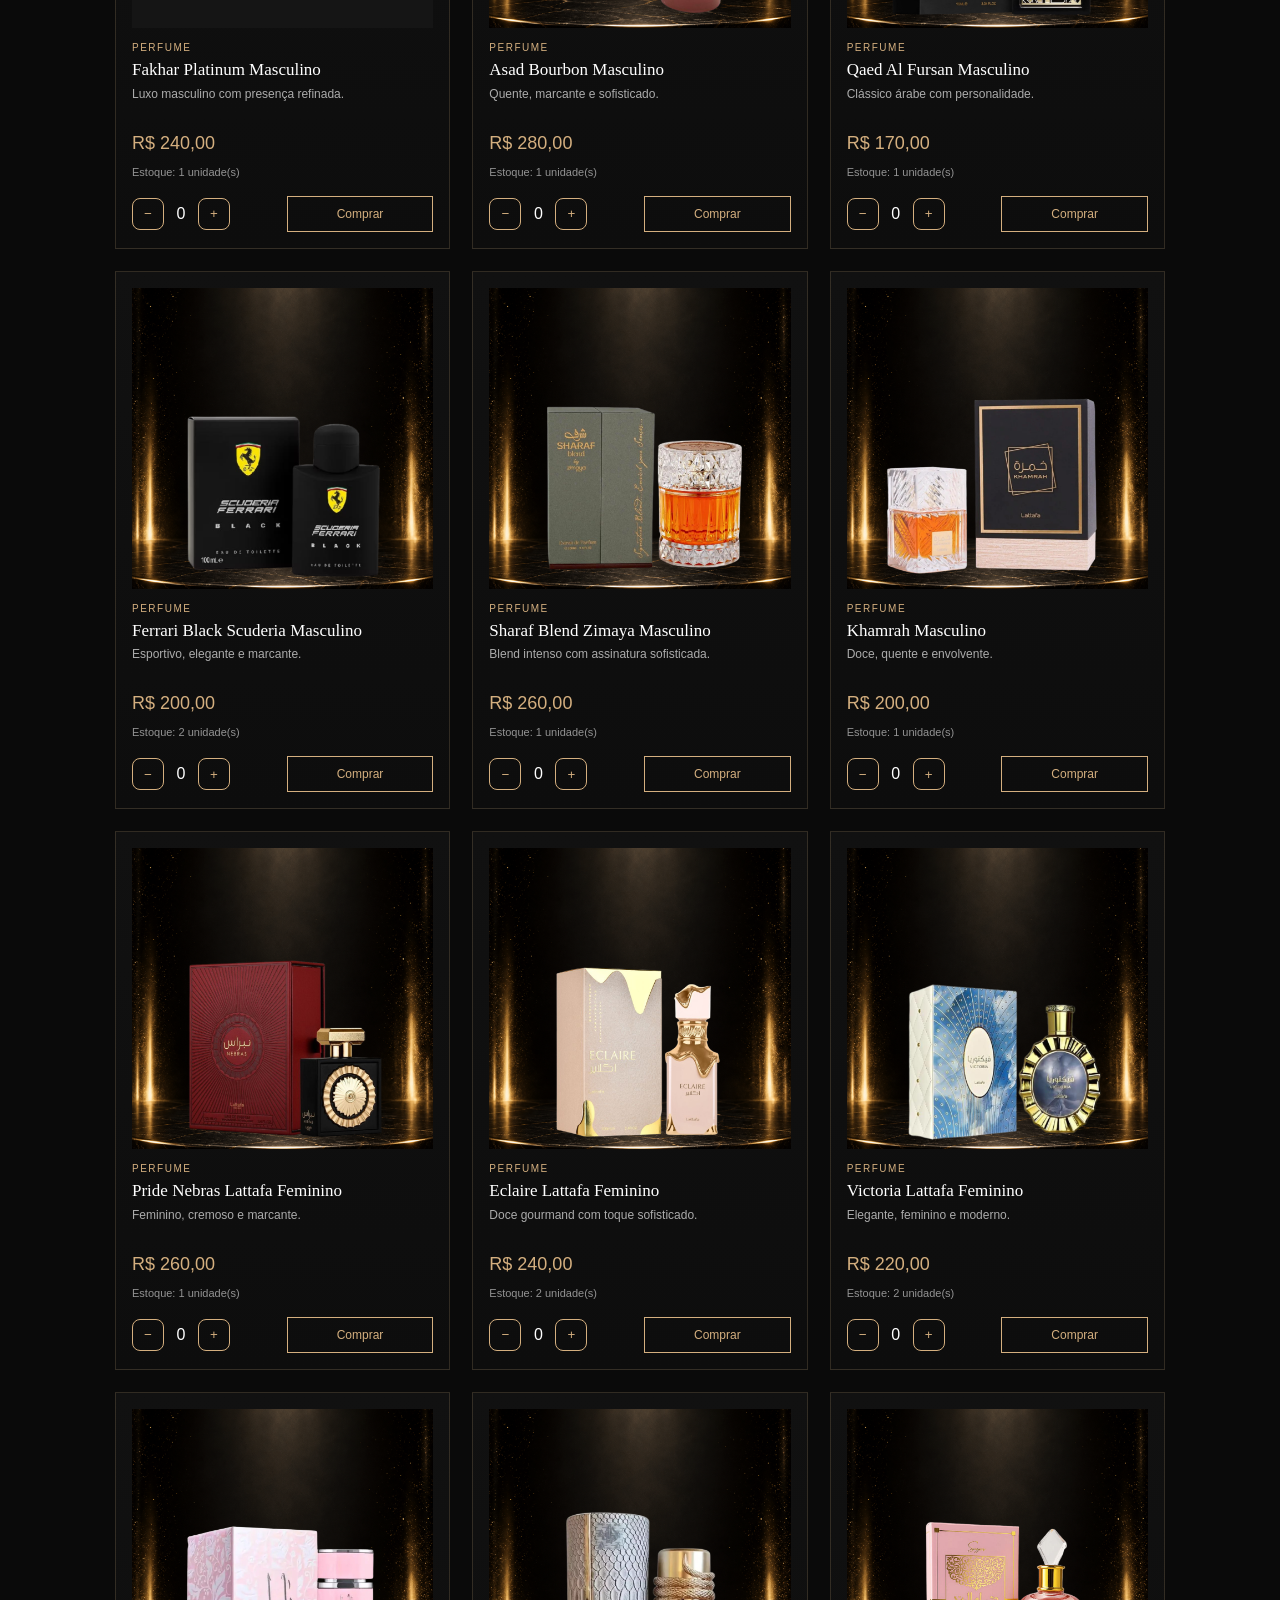
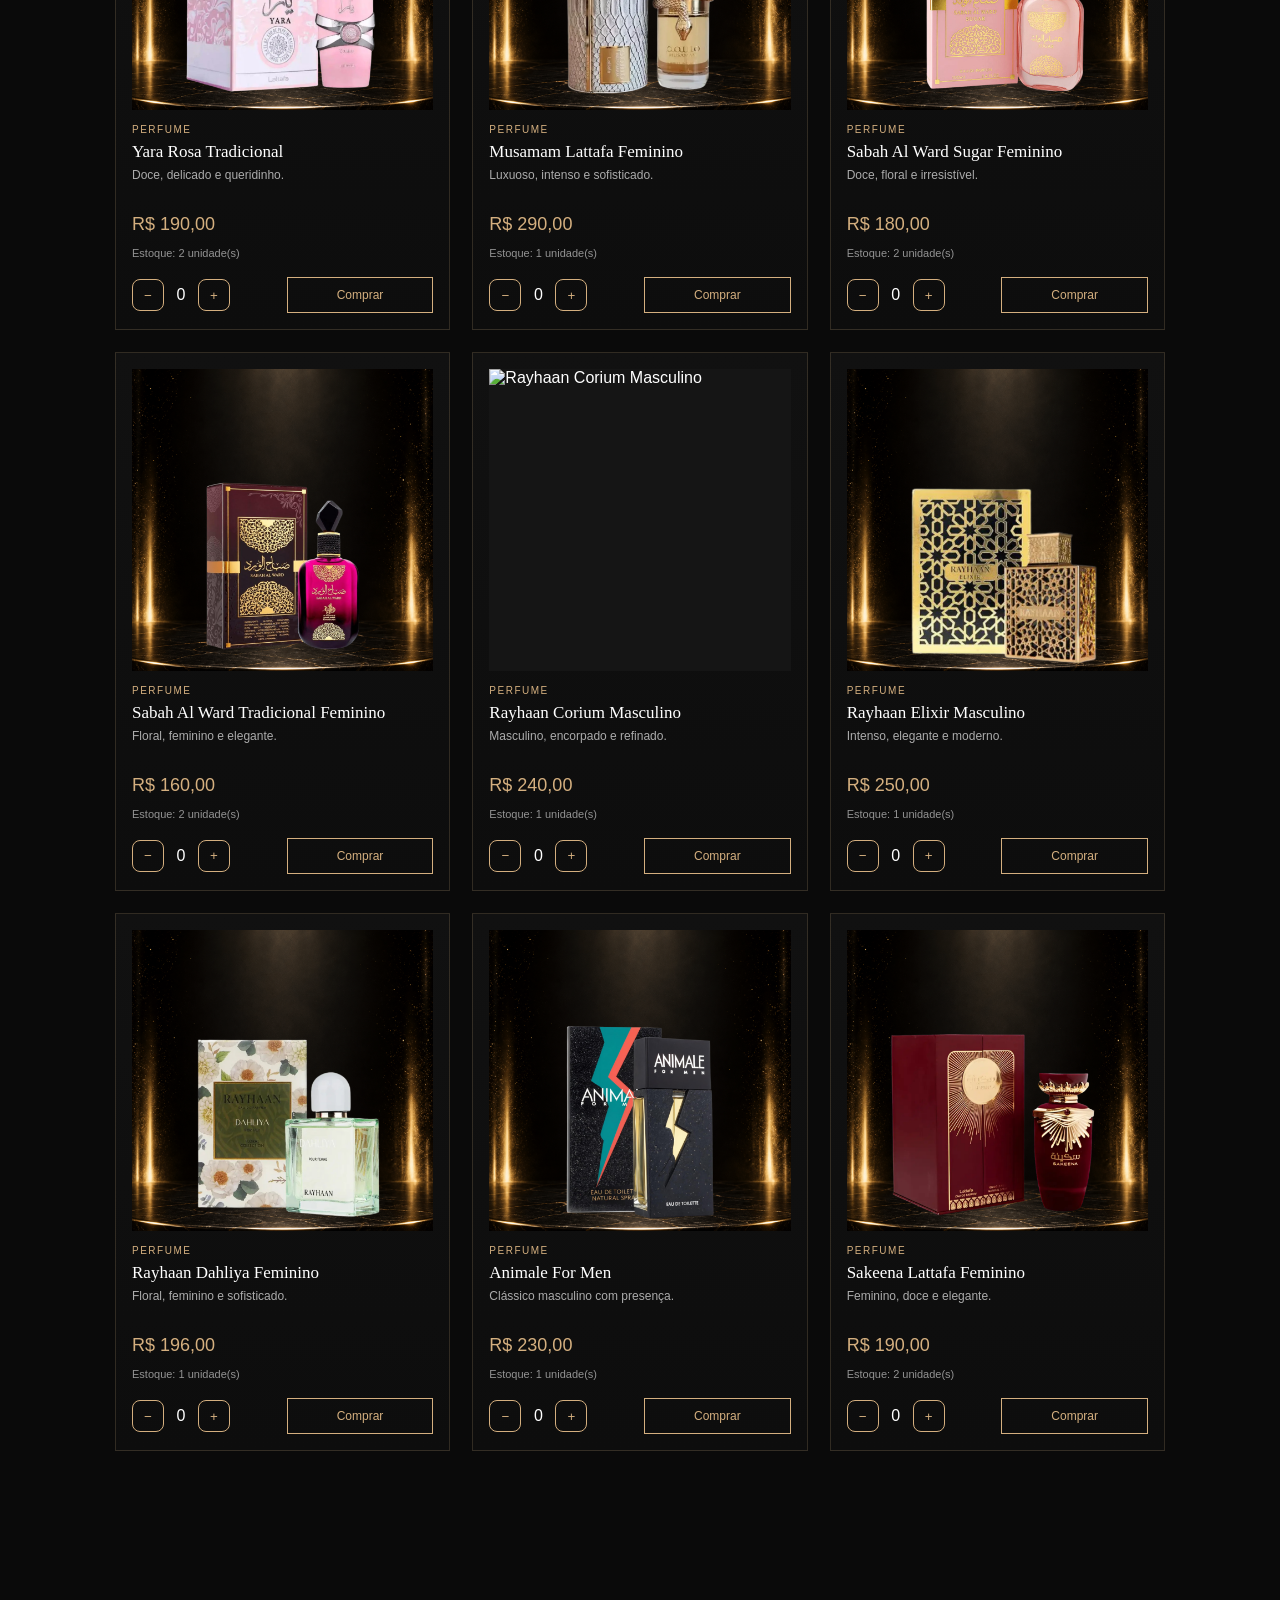
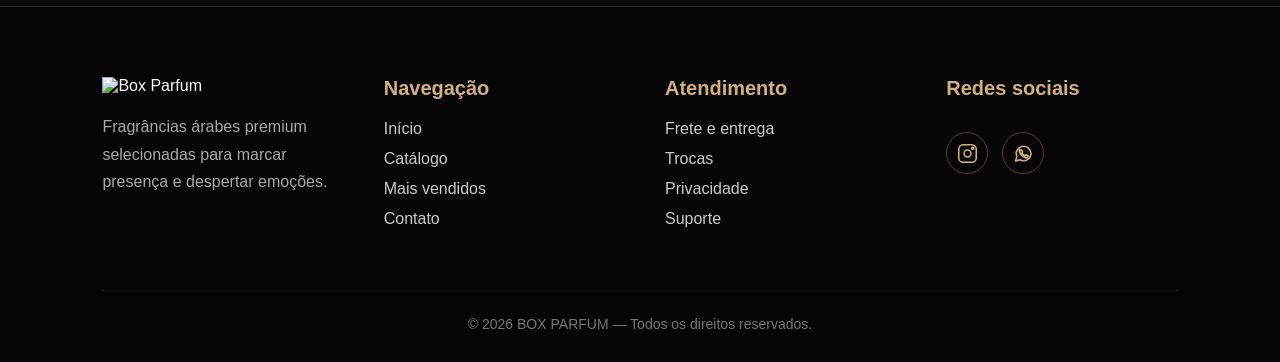
==== commit e62de0f6: "Corrige faixa de benefícios" ====
--- a/index.html
+++ b/index.html
@@ -134,7 +134,7 @@
   <div class="catalog-header">
     <p class="catalog-kicker">BOX PARFUM</p>
     <h2>Nosso Catálogo</h2>
-    <p class="catalog-subtitle">Perfumes, body splashs e cuidados selecionados para marcar presença.</p>
+    <p class="catalog-subtitle">Perfumes, body splash e cuidados selecionados para marcar presença.</p>
   </div>
 
   <div class="catalog-tools">
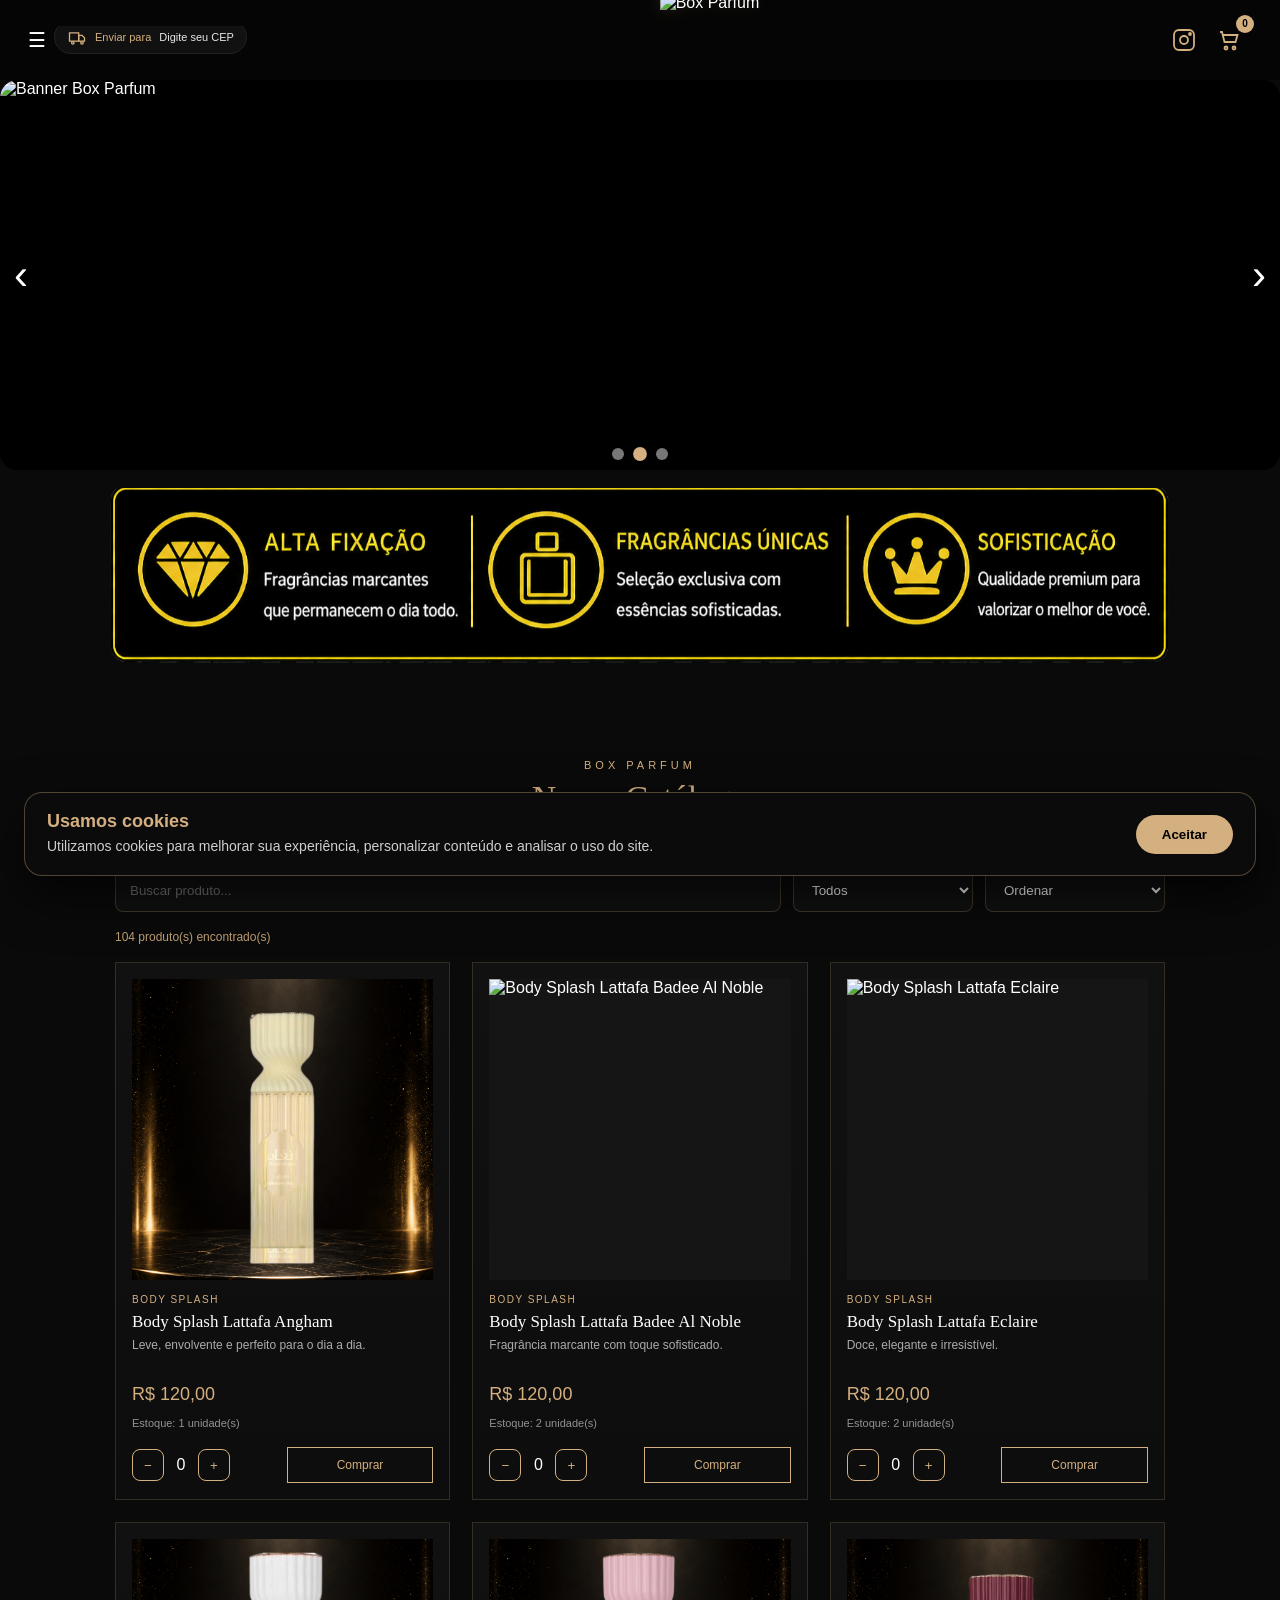
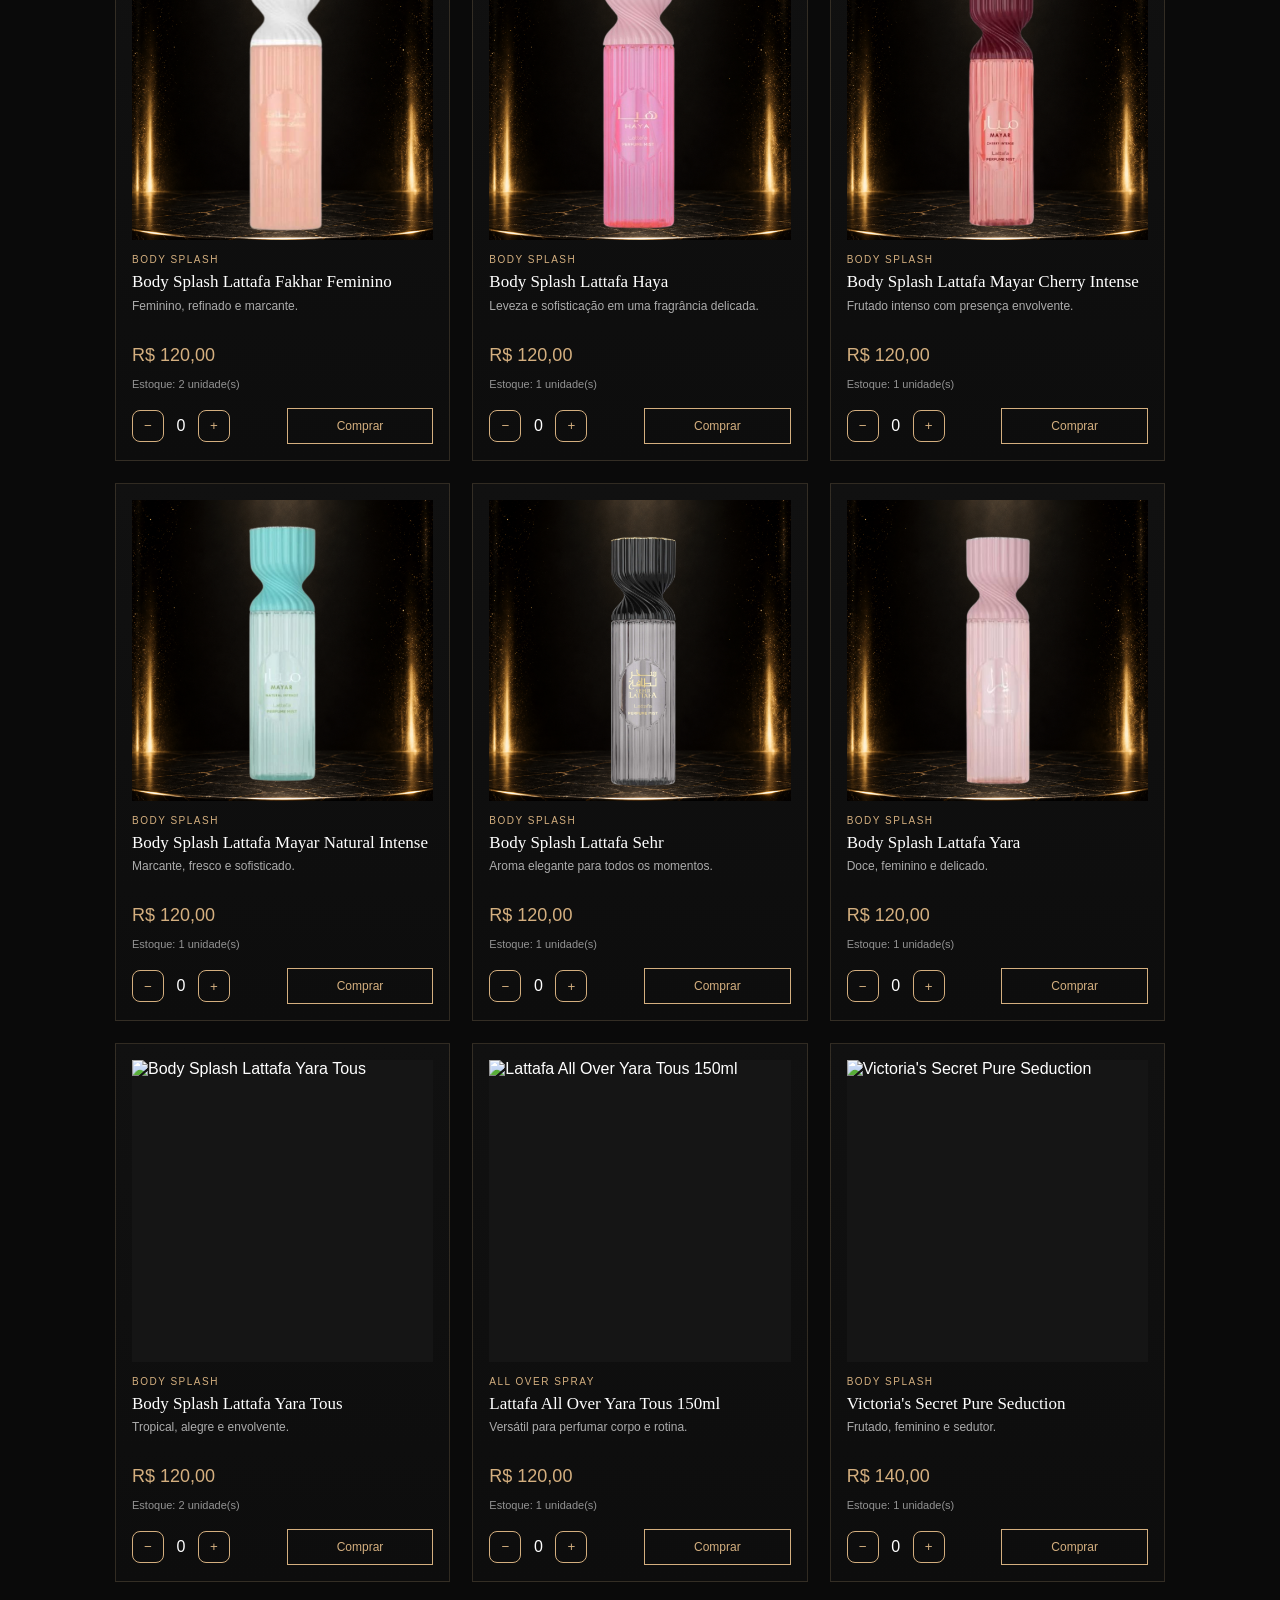
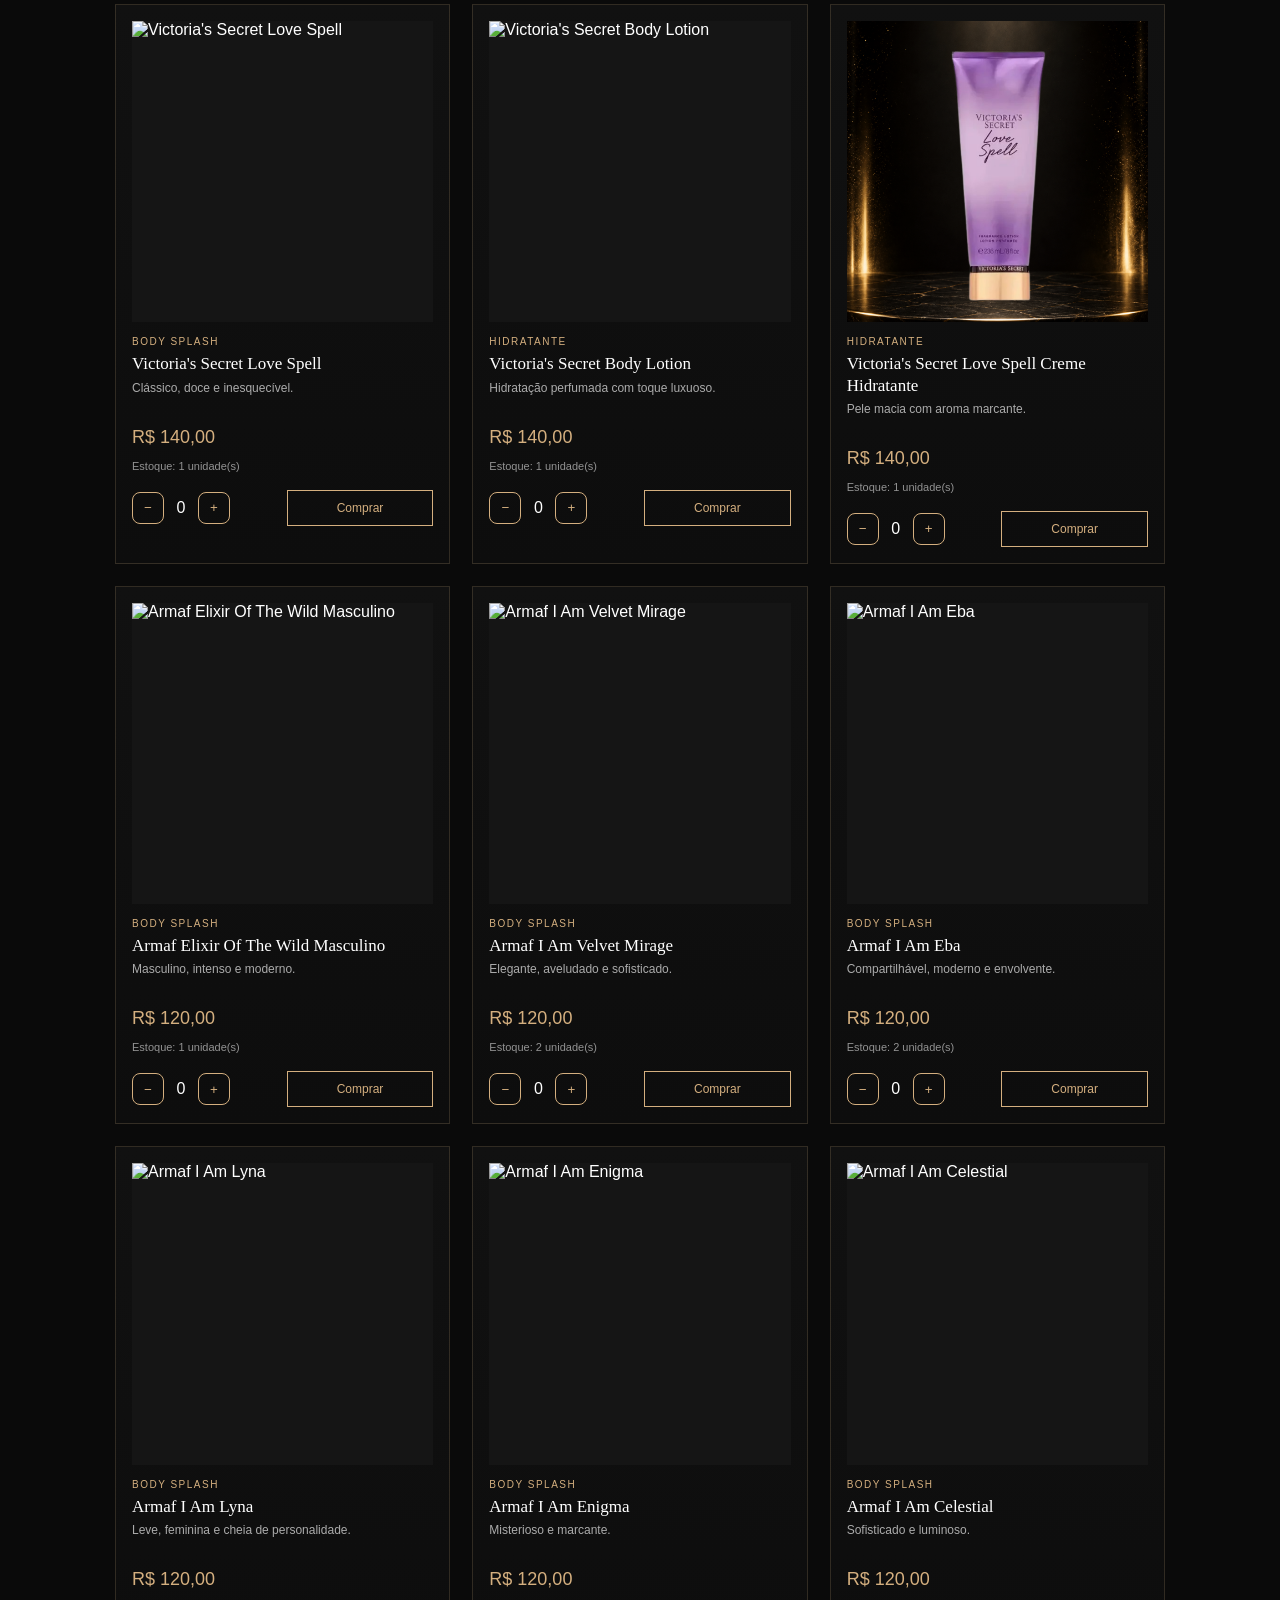
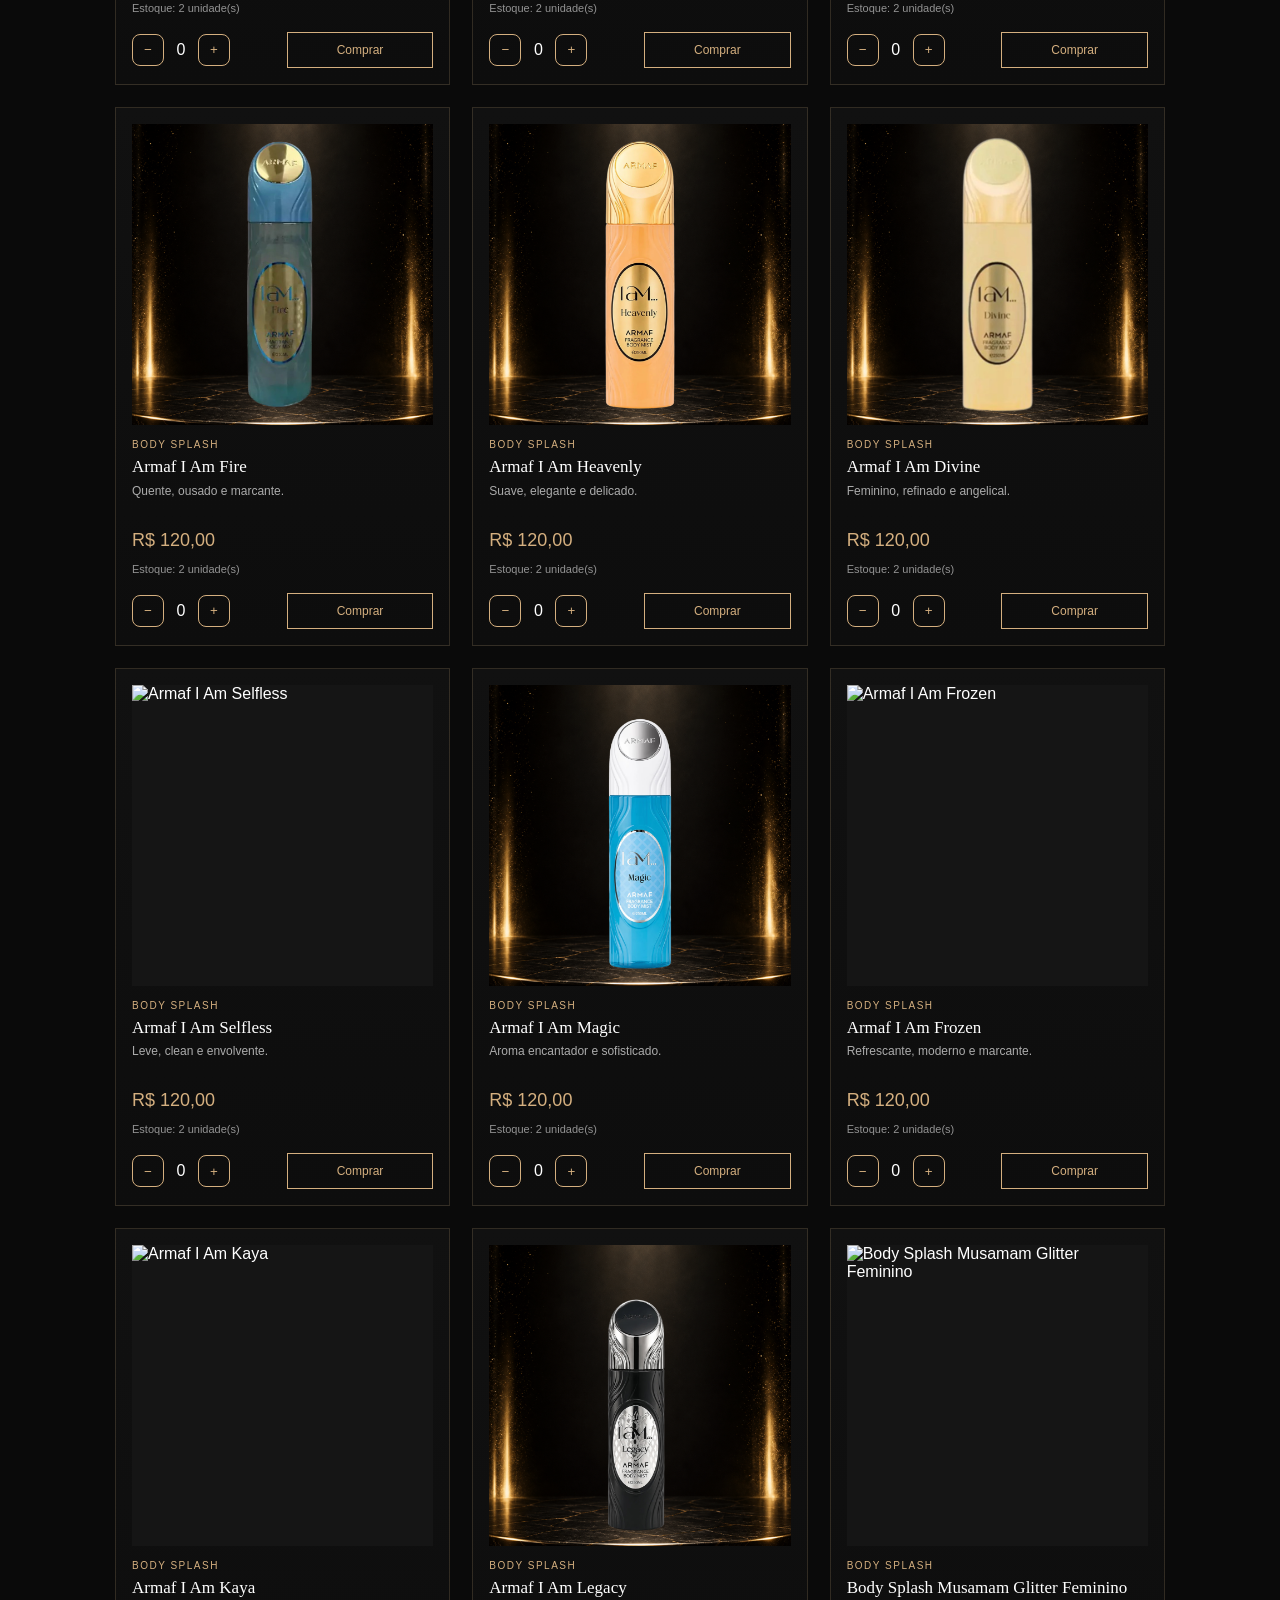
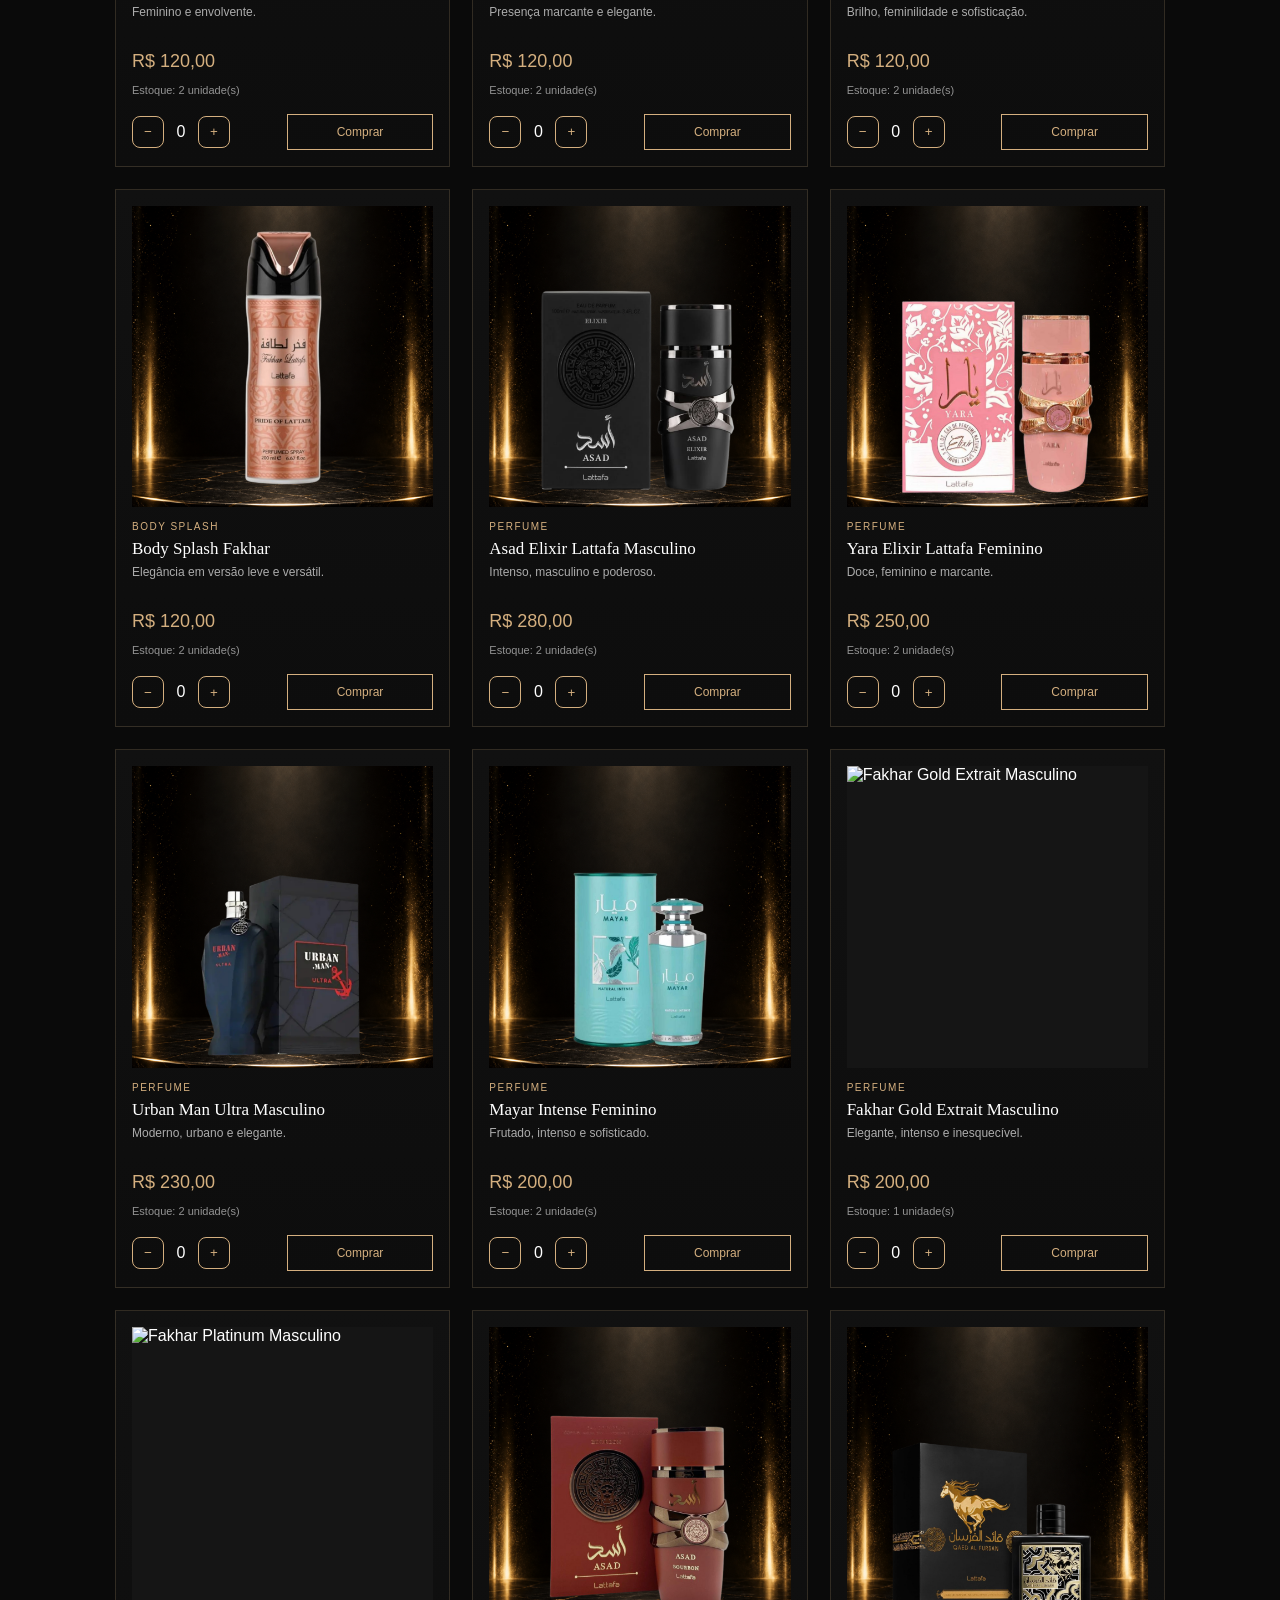
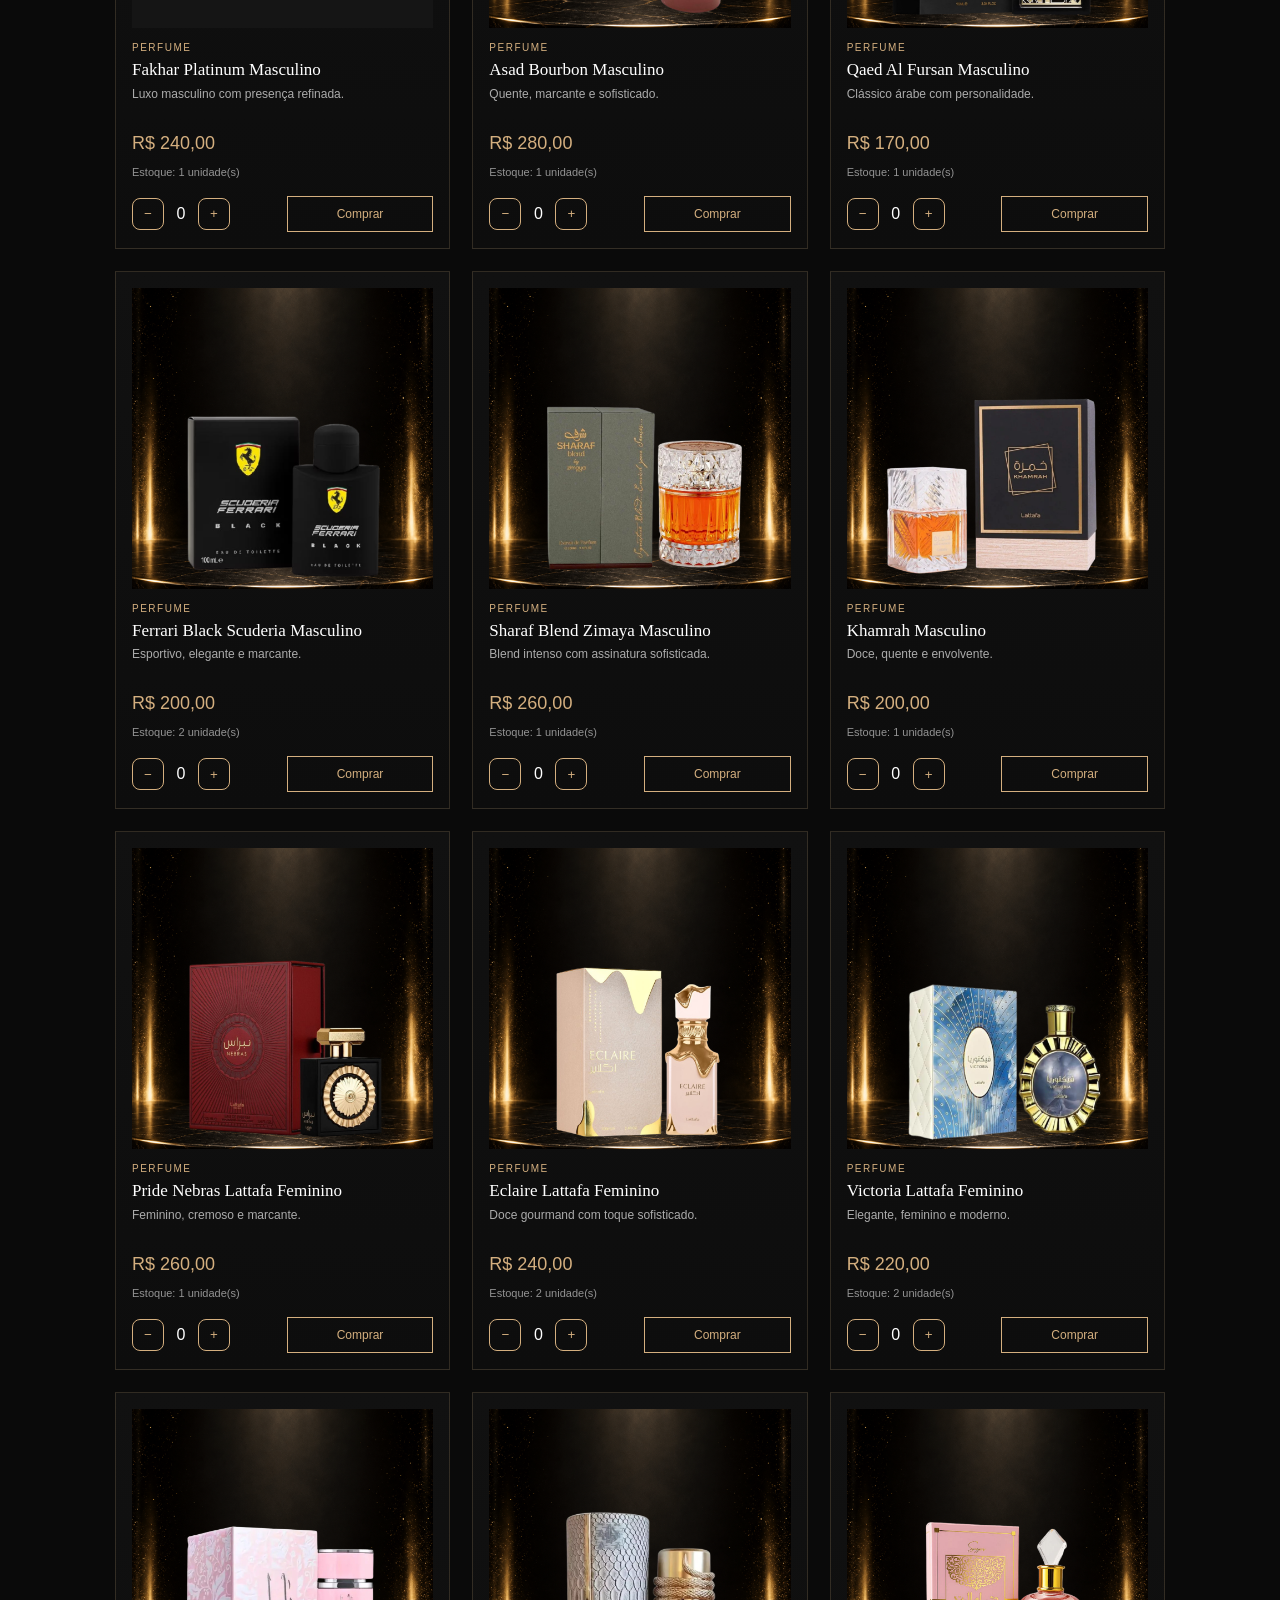
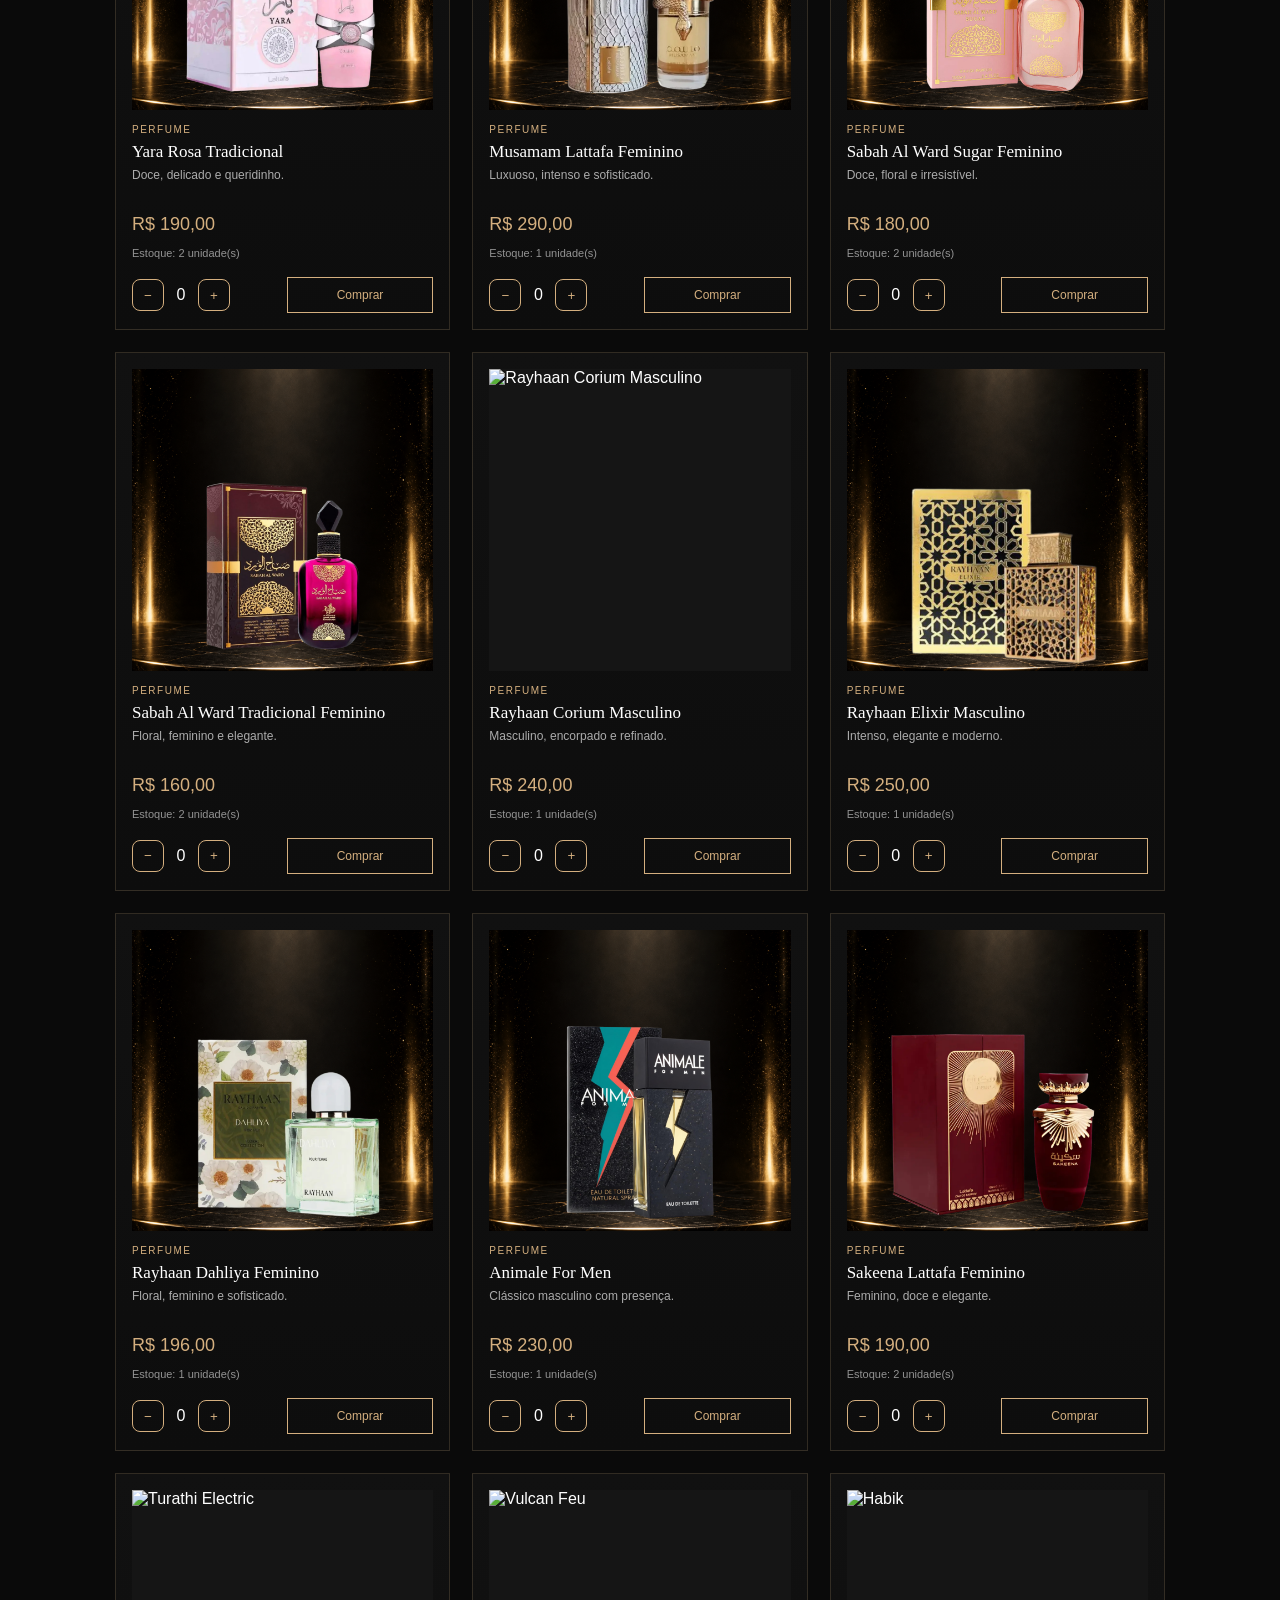
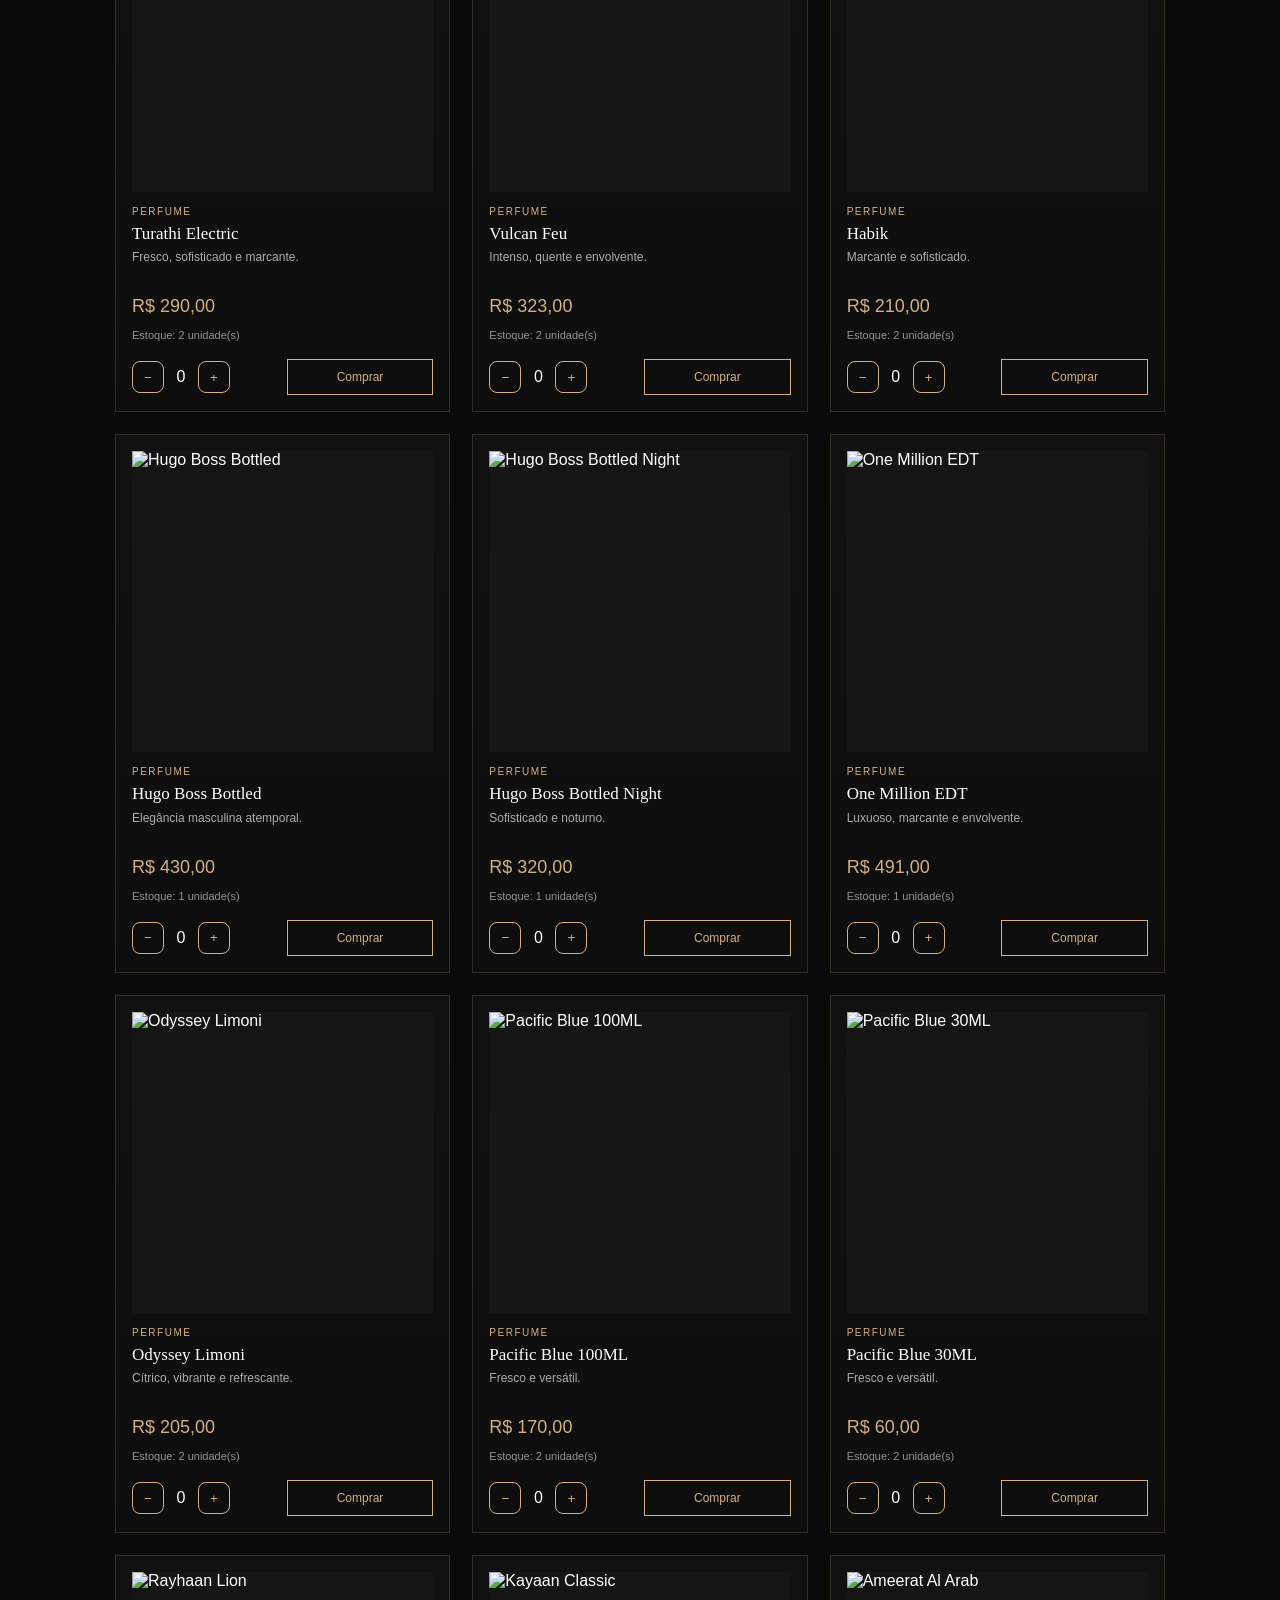
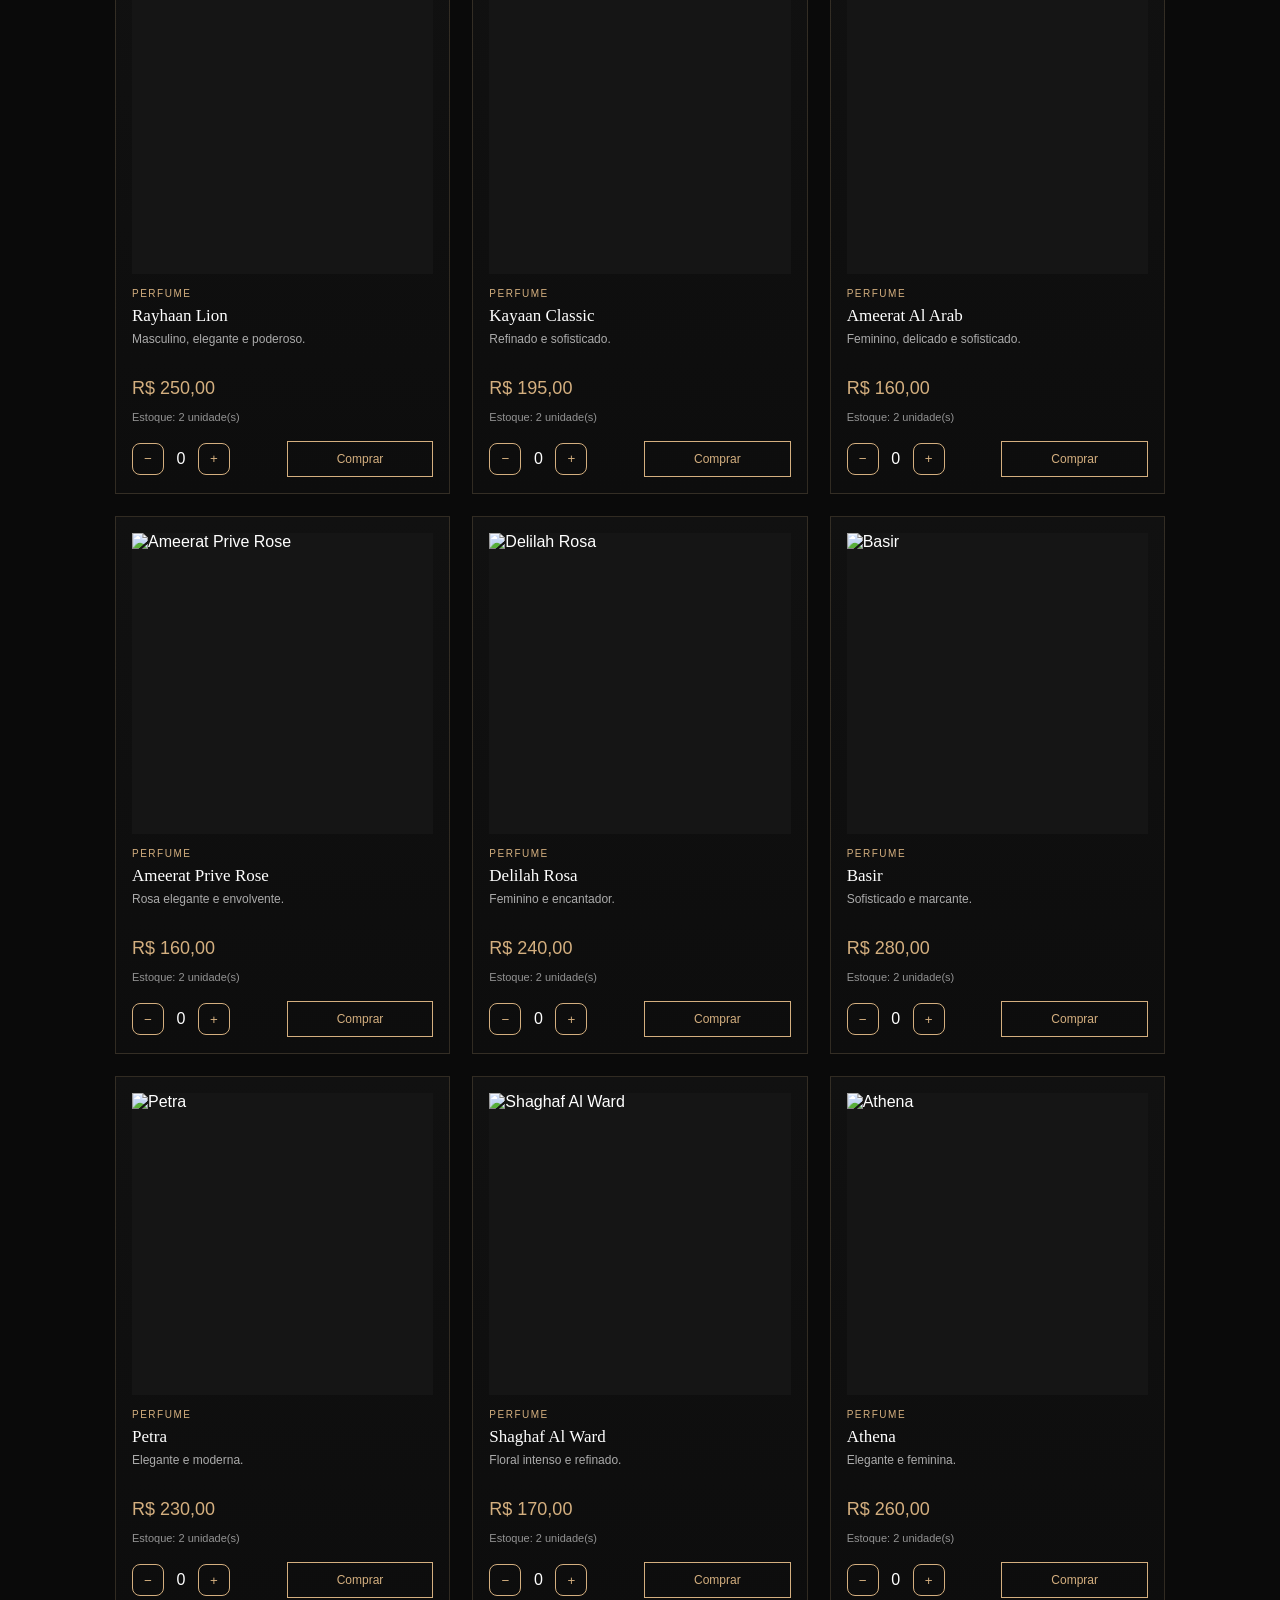
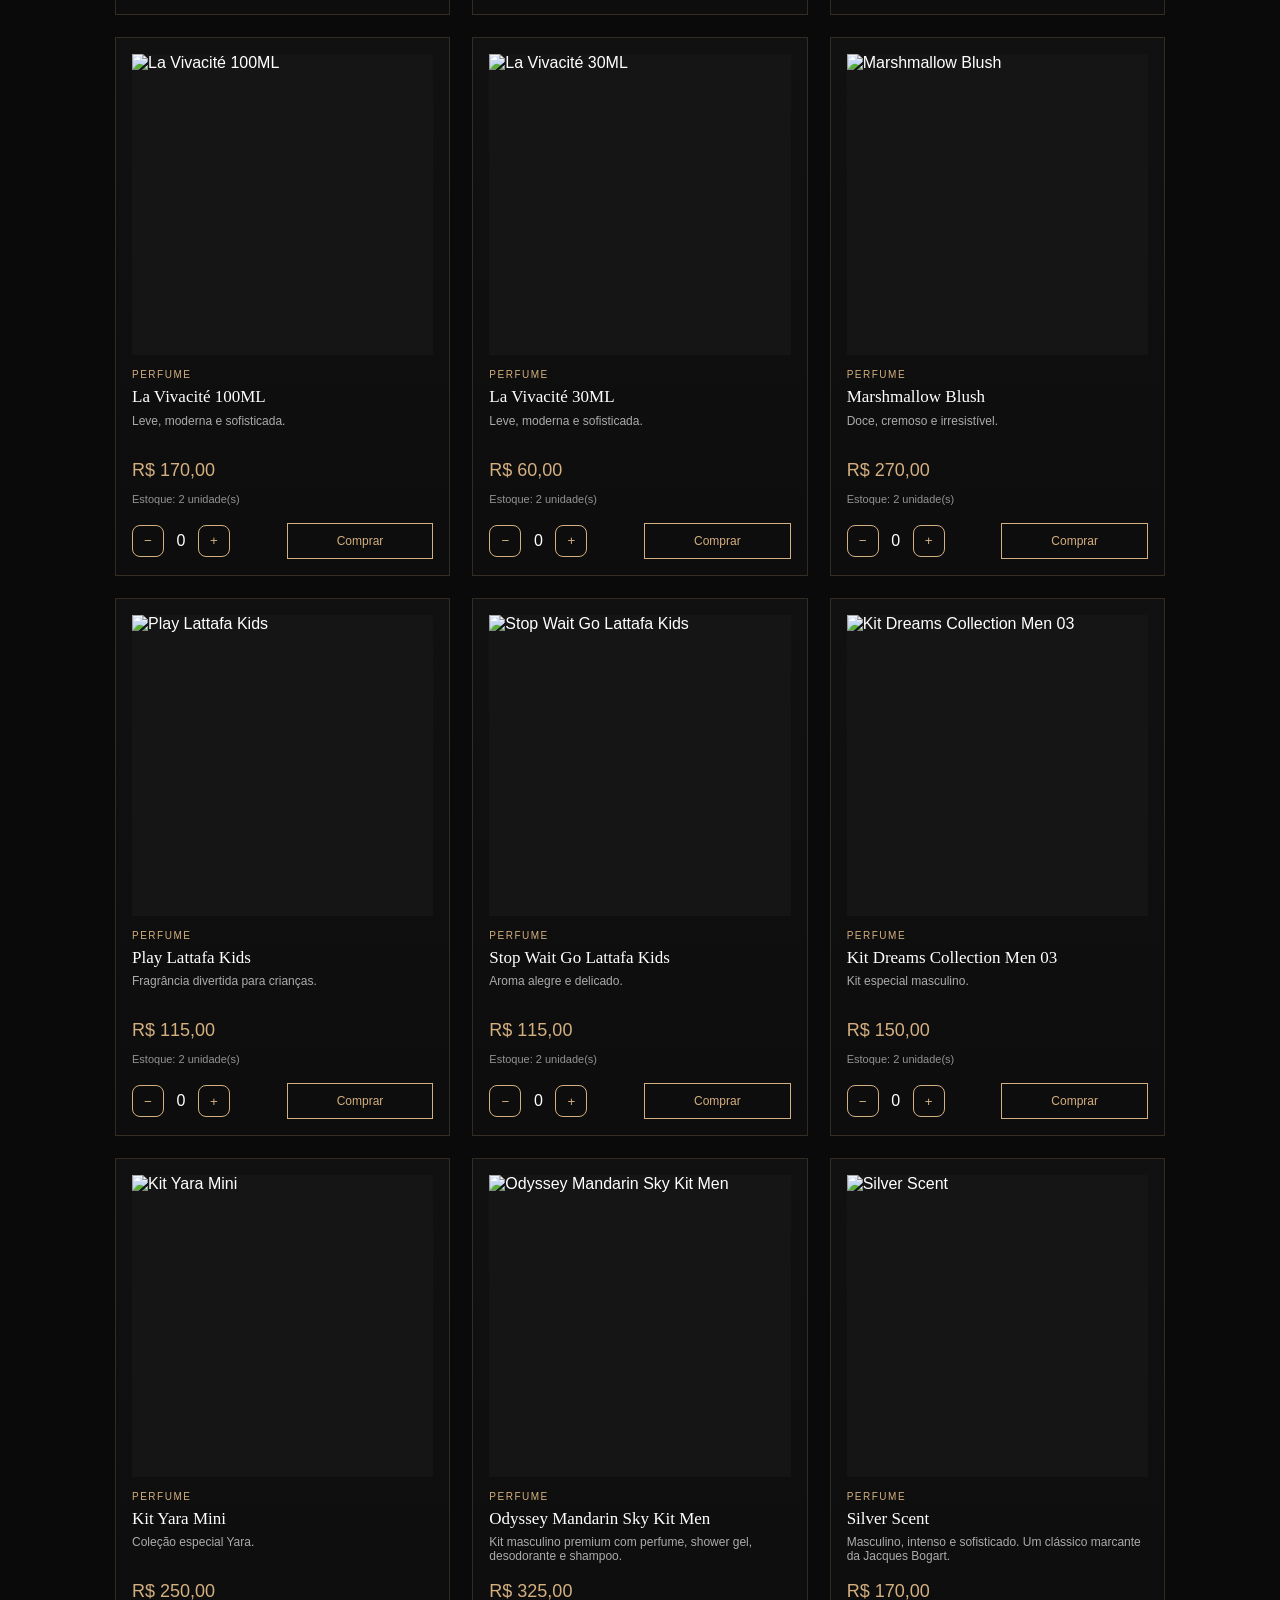
==== commit f77dfd59: "Adiciona novos produtos ao catálogo Box Parfum" ====
--- a/index.html
+++ b/index.html
@@ -158,6 +158,8 @@
 
   <div class="catalog-count" id="catalog-count"></div>
   <div class="products" id="products-grid"></div>
+
+<script src="produtos.js"></script>
 </section>
 
 <style>
@@ -330,62 +332,6 @@
 
 
 <script>
-const productsData = [
-  {name:"Body Splash Lattafa Angham", category:"Body Splash", price:120, stock:1, image:"anghambs.png", desc:"Leve, envolvente e perfeito para o dia a dia."},
-  {name:"Body Splash Lattafa Badee Al Noble", category:"Body Splash", price:120, stock:2, image:"body-splash-lattafa-badee-al-noble.png", desc:"Fragrância marcante com toque sofisticado."},
-  {name:"Body Splash Lattafa Eclaire", category:"Body Splash", price:120, stock:2, image:"splasheclaire.png", desc:"Doce, elegante e irresistível."},
-  {name:"Body Splash Lattafa Fakhar Feminino", category:"Body Splash", price:120, stock:2, image:"bsfakhar.png", desc:"Feminino, refinado e marcante."},
-  {name:"Body Splash Lattafa Haya", category:"Body Splash", price:120, stock:1, image:"bshaya.png", desc:"Leveza e sofisticação em uma fragrância delicada."},
-  {name:"Body Splash Lattafa Mayar Cherry Intense", category:"Body Splash", price:120, stock:1, image:"bsmayarcherry.png", desc:"Frutado intenso com presença envolvente."},
-  {name:"Body Splash Lattafa Mayar Natural Intense", category:"Body Splash", price:120, stock:1, image:"bsmayarnatural.png", desc:"Marcante, fresco e sofisticado."},
-  {name:"Body Splash Lattafa Sehr", category:"Body Splash", price:120, stock:1, image:"bssehr.png", desc:"Aroma elegante para todos os momentos."},
-  {name:"Body Splash Lattafa Yara", category:"Body Splash", price:120, stock:1, image:"bsmistyara.png", desc:"Doce, feminino e delicado."},
-  {name:"Body Splash Lattafa Yara Tous", category:"Body Splash", price:120, stock:2, image:"bsyaratous.png", desc:"Tropical, alegre e envolvente."},
-  {name:"Lattafa All Over Yara Tous 150ml", category:"All Over Spray", price:120, stock:1, image:"bsalloveryaratous.png", desc:"Versátil para perfumar corpo e rotina."},
-  {name:"Victoria's Secret Pure Seduction", category:"Body Splash", price:140, stock:1, image:"vsseduction.png", desc:"Frutado, feminino e sedutor."},
-  {name:"Victoria's Secret Love Spell", category:"Body Splash", price:140, stock:1, image:"vslovespell.png", desc:"Clássico, doce e inesquecível."},
-  {name:"Victoria's Secret Body Lotion", category:"Hidratante", price:140, stock:1, image:"bslotion.png", desc:"Hidratação perfumada com toque luxuoso."},
-  {name:"Victoria's Secret Love Spell Creme Hidratante", category:"Hidratante", price:140, stock:1, image:"vshidratante.png", desc:"Pele macia com aroma marcante."},
-  {name:"Armaf Elixir Of The Wild Masculino", category:"Body Splash", price:120, stock:1, image:"bselixirofwild.png", desc:"Masculino, intenso e moderno."},
-  {name:"Armaf I Am Velvet Mirage", category:"Body Splash", price:120, stock:2, image:"bsvelvetmirage.png", desc:"Elegante, aveludado e sofisticado."},
-  {name:"Armaf I Am Eba", category:"Body Splash", price:120, stock:2, image:"bseba.png", desc:"Compartilhável, moderno e envolvente."},
-  {name:"Armaf I Am Lyna", category:"Body Splash", price:120, stock:2, image:"bslyna.png", desc:"Leve, feminina e cheia de personalidade."},
-  {name:"Armaf I Am Enigma", category:"Body Splash", price:120, stock:2, image:"bsenigma.png", desc:"Misterioso e marcante."},
-  {name:"Armaf I Am Celestial", category:"Body Splash", price:120, stock:2, image:"bscelestial.png", desc:"Sofisticado e luminoso."},
-  {name:"Armaf I Am Fire", category:"Body Splash", price:120, stock:2, image:"bsfire.png", desc:"Quente, ousado e marcante."},
-  {name:"Armaf I Am Heavenly", category:"Body Splash", price:120, stock:2, image:"bsheavenly.png", desc:"Suave, elegante e delicado."},
-  {name:"Armaf I Am Divine", category:"Body Splash", price:120, stock:2, image:"bsdivine.png", desc:"Feminino, refinado e angelical."},
-  {name:"Armaf I Am Selfless", category:"Body Splash", price:120, stock:2, image:"bsselfless.png", desc:"Leve, clean e envolvente."},
-  {name:"Armaf I Am Magic", category:"Body Splash", price:120, stock:2, image:"bsmagic.png", desc:"Aroma encantador e sofisticado."},
-  {name:"Armaf I Am Frozen", category:"Body Splash", price:120, stock:2, image:"bsfrozen.png", desc:"Refrescante, moderno e marcante."},
-  {name:"Armaf I Am Kaya", category:"Body Splash", price:120, stock:2, image:"bskaya.png", desc:"Feminino e envolvente."},
-  {name:"Armaf I Am Legacy", category:"Body Splash", price:120, stock:2, image:"bslegacy.png", desc:"Presença marcante e elegante."},
-  {name:"Body Splash Musamam Glitter Feminino", category:"Body Splash", price:120, stock:2, image:"musamsnglitter.png", desc:"Brilho, feminilidade e sofisticação."},
-  {name:"Body Splash Fakhar", category:"Body Splash", price:120, stock:2, image:"splashfakhar.png", desc:"Elegância em versão leve e versátil."},
-  {name:"Asad Elixir Lattafa Masculino", category:"Perfume", price:280, stock:2, image:"pasaadelixir.png", desc:"Intenso, masculino e poderoso."},
-  {name:"Yara Elixir Lattafa Feminino", category:"Perfume", price:250, stock:2, image:"pyaraelixir.png", desc:"Doce, feminino e marcante."},
-  {name:"Urban Man Ultra Masculino", category:"Perfume", price:230, stock:2, image:"urbanmanultra.png", desc:"Moderno, urbano e elegante."},
-  {name:"Mayar Intense Feminino", category:"Perfume", price:200, stock:2, image:"bsmayarintense.png", desc:"Frutado, intenso e sofisticado."},
-  {name:"Fakhar Gold Extrait Masculino", category:"Perfume", price:200, stock:1, image:"fakhargold.png", desc:"Elegante, intenso e inesquecível."},
-  {name:"Fakhar Platinum Masculino", category:"Perfume", price:240, stock:1, image:"fakharplatinum.png", desc:"Luxo masculino com presença refinada."},
-  {name:"Asad Bourbon Masculino", category:"Perfume", price:280, stock:1, image:"pasaadbourbom.png", desc:"Quente, marcante e sofisticado."},
-  {name:"Qaed Al Fursan Masculino", category:"Perfume", price:170, stock:1, image:"oqaedalfursan.png.png", desc:"Clássico árabe com personalidade."},
-  {name:"Ferrari Black Scuderia Masculino", category:"Perfume", price:200, stock:2, image:"pferrariblack.png", desc:"Esportivo, elegante e marcante."},
-  {name:"Sharaf Blend Zimaya Masculino", category:"Perfume", price:260, stock:1, image:"psharaf.png", desc:"Blend intenso com assinatura sofisticada."},
-  {name:"Khamrah Masculino", category:"Perfume", price:200, stock:1, image:"pkramrah.png", desc:"Doce, quente e envolvente."},
-  {name:"Pride Nebras Lattafa Feminino", category:"Perfume", price:260, stock:1, image:"ppridenebras.png", desc:"Feminino, cremoso e marcante."},
-  {name:"Eclaire Lattafa Feminino", category:"Perfume", price:240, stock:2, image:"oeclaireparfum.png", desc:"Doce gourmand com toque sofisticado."},
-  {name:"Victoria Lattafa Feminino", category:"Perfume", price:220, stock:2, image:"pvictoria.png", desc:"Elegante, feminino e moderno."},
-  {name:"Yara Rosa Tradicional", category:"Perfume", price:190, stock:2, image:"pyara.png", desc:"Doce, delicado e queridinho."},
-  {name:"Musamam Lattafa Feminino", category:"Perfume", price:290, stock:1, image:"omusaman.png", desc:"Luxuoso, intenso e sofisticado."},
-  {name:"Sabah Al Ward Sugar Feminino", category:"Perfume", price:180, stock:2, image:"psugar.png", desc:"Doce, floral e irresistível."},
-  {name:"Sabah Al Ward Tradicional Feminino", category:"Perfume", price:160, stock:2, image:"psabahalwerd.png", desc:"Floral, feminino e elegante."},
-  {name:"Rayhaan Corium Masculino", category:"Perfume", price:240, stock:1, image:"prayhaamcorium.png", desc:"Masculino, encorpado e refinado."},
-  {name:"Rayhaan Elixir Masculino", category:"Perfume", price:250, stock:1, image:"orayhaamelixir.png", desc:"Intenso, elegante e moderno."},
-  {name:"Rayhaan Dahliya Feminino", category:"Perfume", price:196, stock:1, image:"rayhaandahliya.png", desc:"Floral, feminino e sofisticado."},
-  {name:"Animale For Men", category:"Perfume", price:230, stock:1, image:"animaleformen.png", desc:"Clássico masculino com presença."},
-  {name:"Sakeena Lattafa Feminino", category:"Perfume", price:190, stock:2, image:"psakeena.png", desc:"Feminino, doce e elegante."}
-];
 
 
 function money(value){
